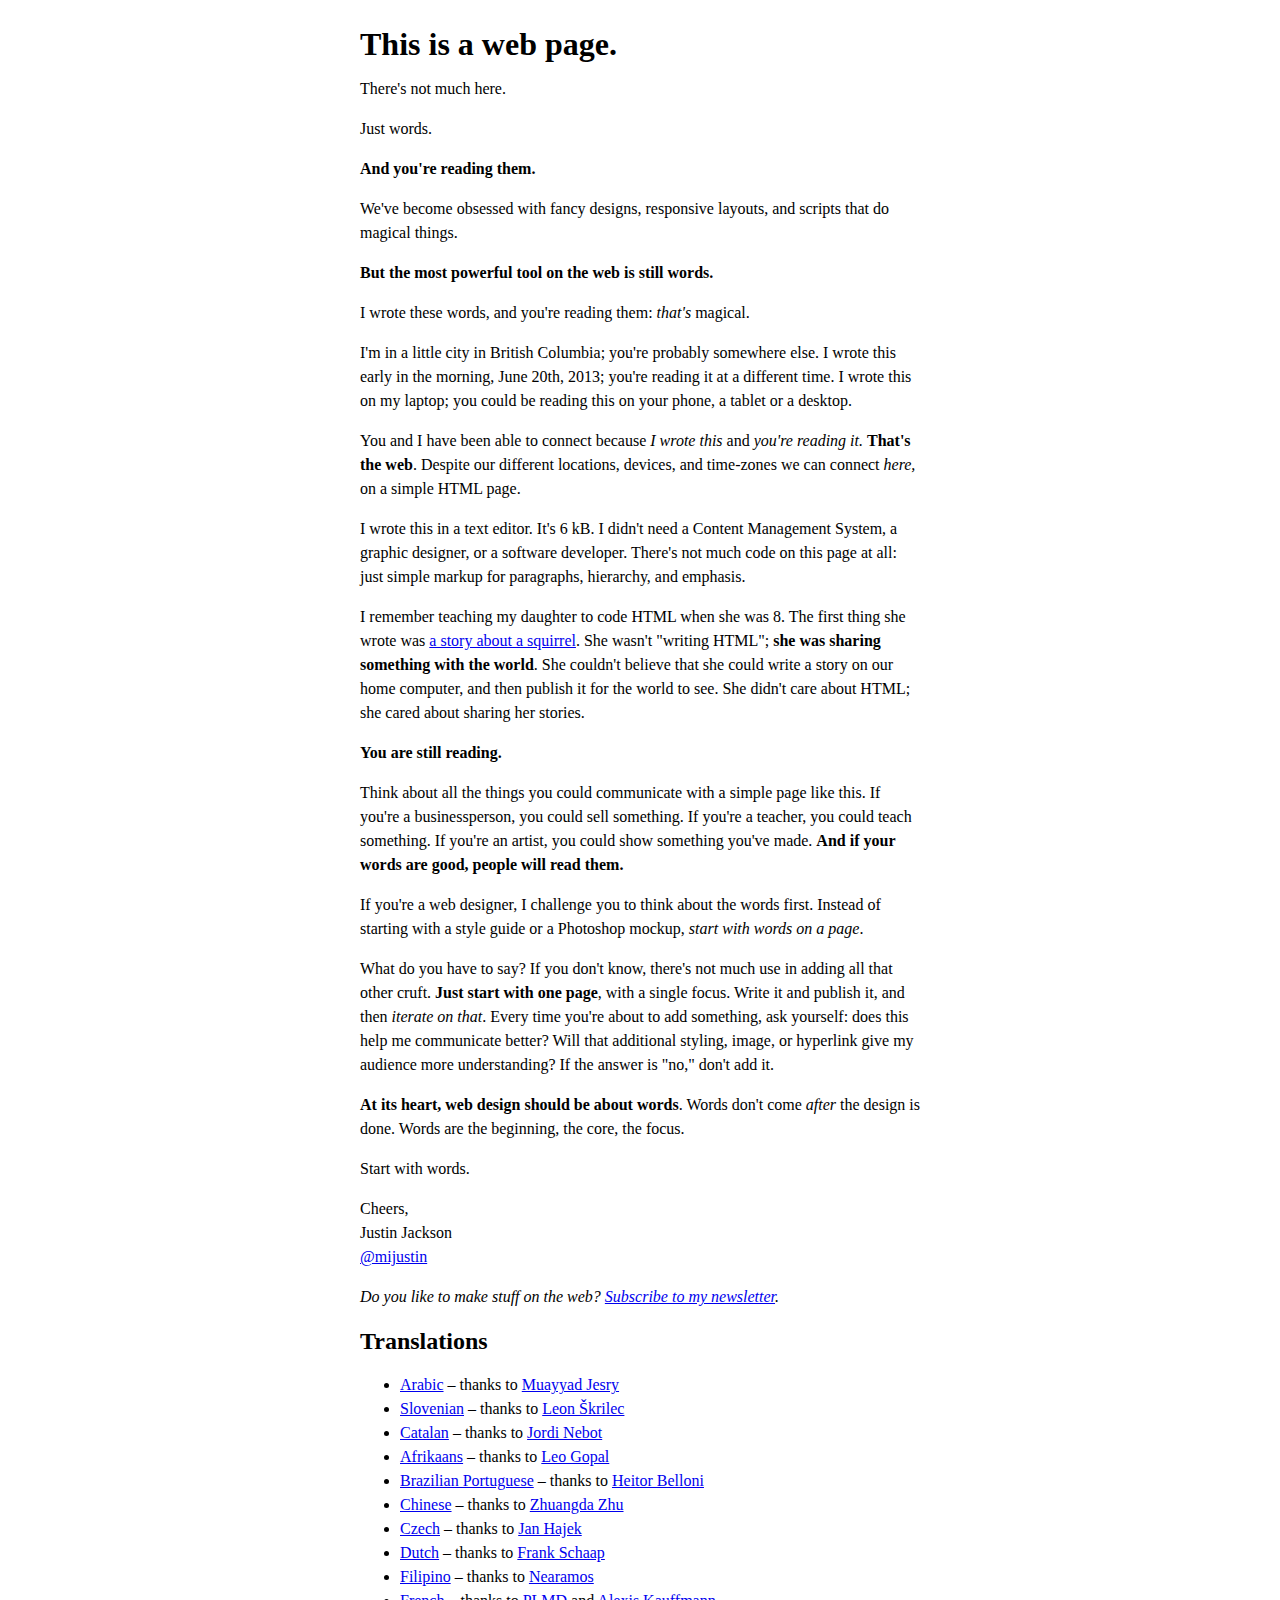
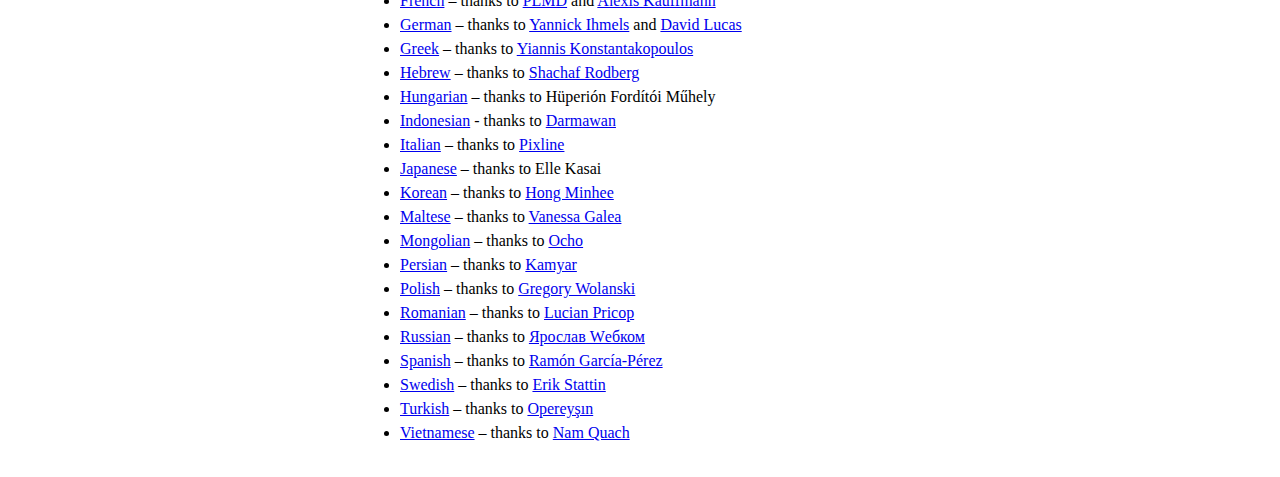
==== index.htm @ 48212bfe "Rename Words.htm to index.htm" ====
<!DOCTYPE html>
<html lang="en">
  <head>
    <meta charset="UTF-8" />
    <title>Words</title>
    <link href="words.css" rel="stylesheet" />
  </head>
  <body>
    <h1>This is a web page.</h1>
    <p>There's not much here.</p>
    <p>Just words.</p>
    <p><strong>And you're reading them.</strong></p>
    <p>
      We've become obsessed with fancy designs, responsive layouts, and scripts
      that do magical things.
    </p>
    <p>
      <strong>But the most powerful tool on the web is still words.</strong>
    </p>
    <p>
      I wrote these words, and you're reading them: <em>that's</em> magical.
    </p>
    <p>
      I'm in a little city in British Columbia; you're probably somewhere else.
      I wrote this early in the morning, June 20th, 2013; you're reading it at a
      different time. I wrote this on my laptop; you could be reading this on
      your phone, a tablet or a desktop.
    </p>
    <p>
      You and I have been able to connect because<em> I wrote this </em>and
      <em>you're reading it.</em> <strong>That's the web</strong>. Despite our
      different locations, devices, and time-zones we can connect
      <em>here, </em>on a simple HTML page.
    </p>
    <p>
      I wrote this in a text editor. It's 6&nbsp;kB. I didn't need a Content
      Management System, a graphic designer, or a software developer. There's
      not much code on this page at all: just simple markup for paragraphs,
      hierarchy, and emphasis.
    </p>
    <p>
      I remember teaching my daughter to code HTML when she was 8. The first
      thing she wrote was
      <a href="https://justinjackson.ca/squirrel">a story about a squirrel</a>. She
      wasn't &quot;writing HTML&quot;;
      <strong>she was sharing something with the world</strong>. She couldn't
      believe that she could write a story on our home computer, and then
      publish it for the world to see. She didn't care about HTML; she cared
      about sharing her stories.
    </p>
    <p><strong>You are still reading.</strong></p>
    <p>
      Think about all the things you could communicate with a simple page like
      this. If you're a businessperson, you could sell something. If you're a
      teacher, you could teach something. If you're an artist, you could show
      something you've made.
      <strong>And if your words are good, people will read them.</strong>
    </p>
    <p>
      If you're a web designer, I challenge you to think about the words first.
      Instead of starting with a style guide or a Photoshop mockup,
      <em>start with words on a page</em>.
    </p>
    <p>
      What do you have to say? If you don't know, there's not much use in adding
      all that other cruft. <strong>Just start with one page</strong>, with a
      single focus. Write it and publish it, and then <em>iterate on that</em>.
      Every time you're about to add something, ask yourself: does this help me
      communicate better? Will that additional styling, image, or hyperlink give
      my audience more understanding? If the answer is &quot;no,&quot; don't add
      it.
    </p>
    <p>
      <strong>At its heart, web design should be about words</strong>. Words
      don't come <em>after</em> the design is done. Words are the beginning, the
      core, the focus.
    </p>
    <p>Start with words.</p>
    <p>
      Cheers,<br />
      Justin Jackson<br />
      <a href="http://twitter.com/mijustin">@mijustin</a><br />
    </p>
    <p class="note">
      Do you like to make stuff on the web?
      <a href="https://justinjackson.ca/newsletter"
        >Subscribe to my newsletter</a
      >.
    </p>
    <h2>Translations</h2>
    <ul>
      <li>
        <a href="words_ar.html" hreflang="ar">Arabic</a> – thanks to
        <a href="https://ayoodeh.com/"
          >Muayyad Jesry</a
        >
      </li>
      <li>
        <a href="words_sl.html" hreflang="sl">Slovenian</a> – thanks to
        <a href="https://www.linkedin.com/in/leon-%C5%A1krilec-67317792/"
          >Leon Škrilec</a
        >
      </li>
      <li>
        <a href="words_ca.html" hreflang="ca">Catalan</a> – thanks to
        <a href="http://jordinebot.me/">Jordi Nebot</a>
      </li>
      <li>
        <a href="words_af.html" hreflang="af">Afrikaans</a> – thanks to
        <a href="https://twitter.com/LeoGopal">Leo Gopal</a>
      </li>
      <li>
        <a href="words_pt-BR.html" hreflang="pt-BR">Brazilian Portuguese</a> –
        thanks to <a href="https://twitter.com/heitorbelloni">Heitor Belloni</a>
      </li>
      <li>
        <a href="words_zh.html" hreflang="zh">Chinese</a> – thanks to
        <a href="https://twitter.com/ZhuangdaZhu">Zhuangda Zhu</a>
      </li>
      <li>
        <a href="words_cs.html" hreflang="cs">Czech</a> – thanks to
        <a href="https://twitter.com/jenahajek">Jan Hajek</a>
      </li>
      <li>
        <a href="words_nl.html" hreflang="nl">Dutch</a> – thanks to
        <a href="https://twitter.com/fschaap">Frank Schaap</a>
      </li>
      <li>
        <a href="words_fil.html" hreflang="fil">Filipino</a> – thanks to
        <a href="http://nearamos.tk/">Nearamos</a>
      </li>
      <li>
        <a href="words_fr.html" hreflang="fr">French</a> – thanks to
        <a href="https://twitter.com/plmd">PLMD</a> and
        <a href="https://twitter.com/framaka">Alexis Kauffmann</a>
      </li>
      <li>
        <a href="words_de.html" hreflang="de">German</a> – thanks to
        <a href="https://ihmels.com">Yannick Ihmels</a> and
        <a href="https://twitter.com/david_l991">David Lucas</a>
      </li>
      <li>
        <a href="words_el.html" hreflang="el">Greek</a> – thanks to
        <a href="https://twitter.com/yiannis_k">Yiannis Konstantakopoulos</a>
      </li>
      <li>
        <a href="words_hebrew.html">Hebrew</a> – thanks to
        <a href="https://twitter.com/cunningstudent">Shachaf Rodberg</a>
      </li>
      <li>
        <a href="words_hu.html" hreflang="hu">Hungarian</a> – thanks to Hüperión
        Fordítói Műhely
      </li>
      <li>
        <a href="words_ind.html" hreflang="id">Indonesian</a> - thanks to
        <a href="https://twitter.com/Panduan_IM">Darmawan</a>
      </li>
      <li>
        <a href="words_it.html" hreflang="it">Italian</a> – thanks to
        <a href="https://twitter.com/pixline">Pixline</a>
      </li>
      <li>
        <a href="words_ja.html" hreflang="ja">Japanese</a> – thanks to
        <span>Elle Kasai</span>
      </li>
      <li>
        <a href="words_ko.html" hreflang="ko">Korean</a> – thanks to
        <a href="https://twitter.com/hongminhee">Hong Minhee</a>
      </li>
      <li>
        <a href="words_mt.html" hreflang="mt">Maltese</a> – thanks to
        <a href="http://mangionlightfoot.com">Vanessa Galea</a>
      </li>
      <li>
        <a href="words_mn.html" hreflang="af">Mongolian</a> – thanks to
        <a href="https://plus.google.com/107991474876405169669/posts">Ocho</a>
      </li>
      <li>
        <a href="words_fa.html" hreflang="fa">Persian</a> – thanks to
        <a href="https://twitter.com/kamyarns">Kamyar</a>
      </li>
      <li>
        <a href="words_pl.html" hreflang="pl">Polish</a> – thanks to
        <a href="https://twitter.com/_wolanski">Gregory Wolanski</a>
      </li>
      <li>
        <a href="words_ro.html" hreflang="ro">Romanian</a> – thanks to
        <a href="http://fr.linkedin.com/in/lucianpricop">Lucian Pricop</a>
      </li>
      <li>
        <a href="words_ru.html" hreflang="ru">Russian</a> – thanks to
        <a href="https://twitter.com/artw_dev">Ярослав Wебком</a>
      </li>
      <li>
        <a href="words_es.html" hreflang="es">Spanish</a> – thanks to
        <a href="https://twitter.com/_ramgp">Ramón García-Pérez</a>
      </li>
      <li>
        <a href="words_sv.html" hreflang="sv">Swedish</a> – thanks to
        <a href="https://twitter.com/mymarkup">Erik Stattin</a>
      </li>
      <li>
        <a href="words_tr.html" hreflang="tr">Turkish</a> – thanks to
        <a href="https://twitter.com/opereysin">Opereyşın</a>
      </li>
      <li>
        <a href="words_vietnam.html">Vietnamese</a> – thanks to
        <a href="https://twitter.com/littl3monk">Nam Quach</a>
      </li>
    </ul>
    <script src="words.js"></script>
  </body>
</html>
---- words.css ----
body {
	font-size: 1em;
	line-height: 1.5em;
	margin: 2em auto;
	max-width: 35em;
}

.note {
	font-style: italic;
}
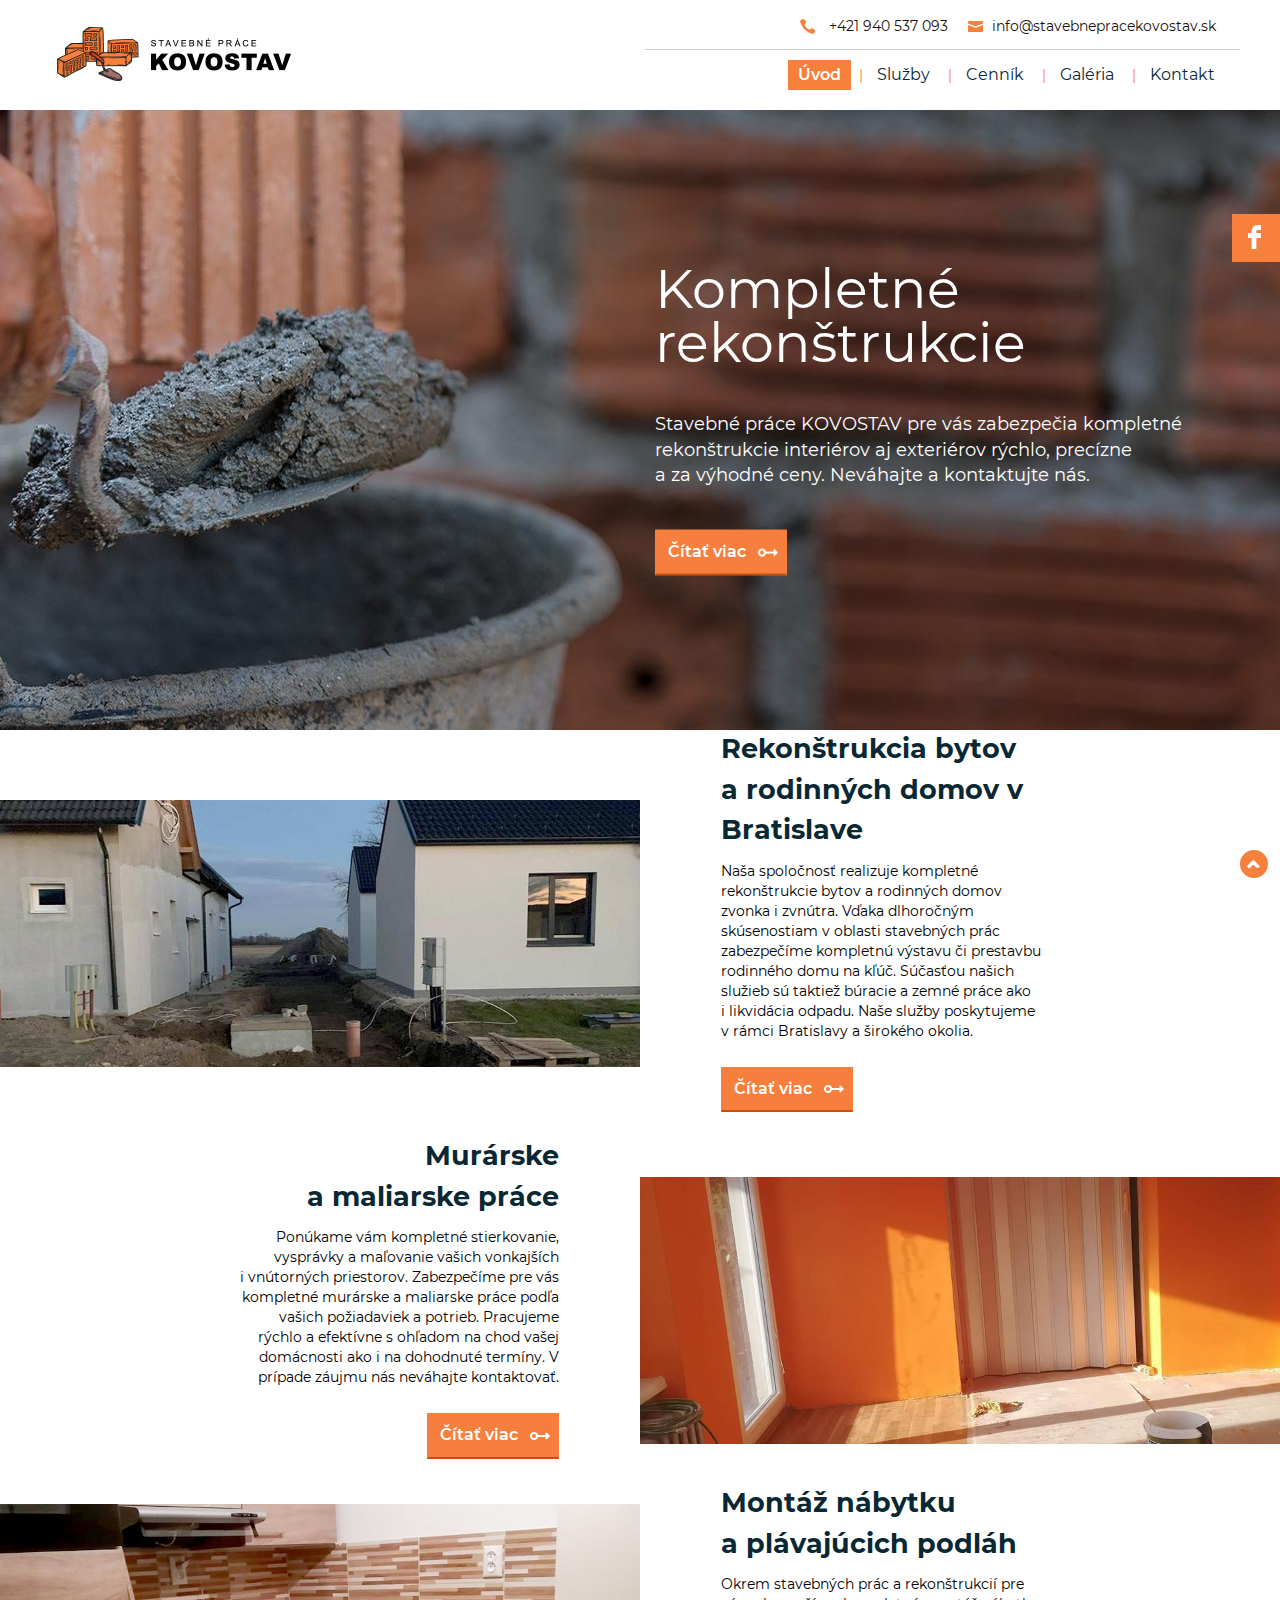
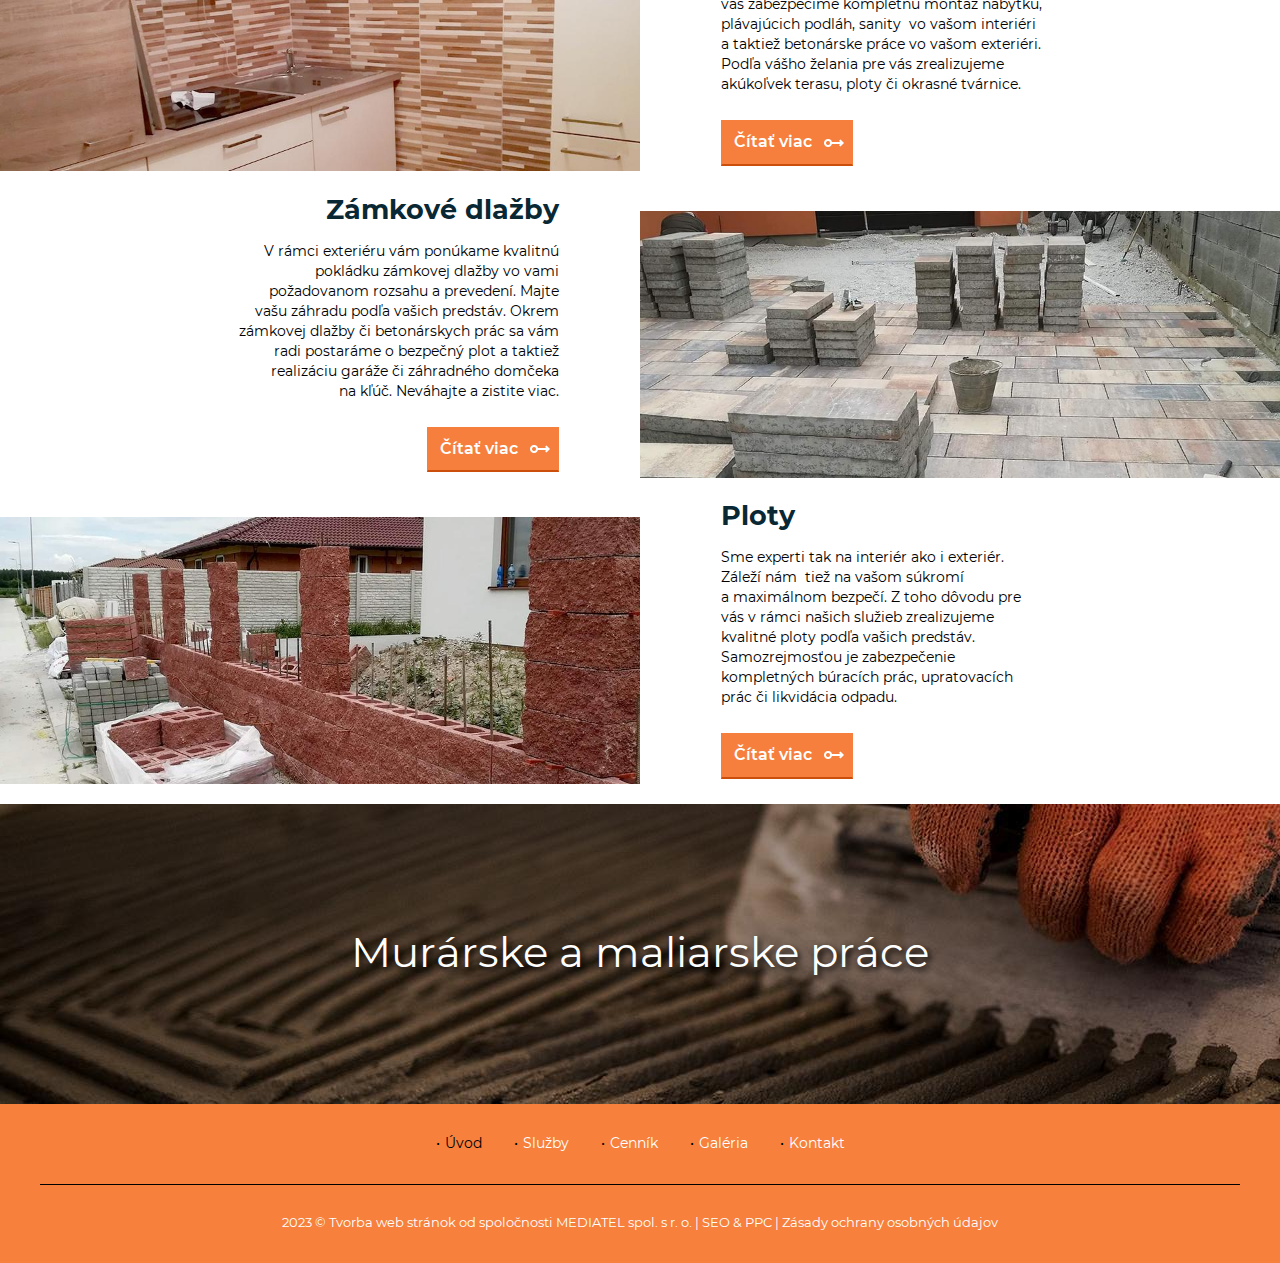
==== commit d8d8e662: "new web" ====
--- a/index.htm
+++ b/index.htm
@@ -1,213 +1,252 @@
-<!DOCTYPE html>
-<html lang="en">
-  <head>
-    <meta charset="UTF-8" />
-    <title>Words</title>
-    <link href="words.css" rel="stylesheet" />
-  </head>
-  <body>
-    <h1>This is a web page.</h1>
-    <p>There's not much here.</p>
-    <p>Just words.</p>
-    <p><strong>And you're reading them.</strong></p>
-    <p>
-      We've become obsessed with fancy designs, responsive layouts, and scripts
-      that do magical things.
-    </p>
-    <p>
-      <strong>But the most powerful tool on the web is still words.</strong>
-    </p>
-    <p>
-      I wrote these words, and you're reading them: <em>that's</em> magical.
-    </p>
-    <p>
-      I'm in a little city in British Columbia; you're probably somewhere else.
-      I wrote this early in the morning, June 20th, 2013; you're reading it at a
-      different time. I wrote this on my laptop; you could be reading this on
-      your phone, a tablet or a desktop.
-    </p>
-    <p>
-      You and I have been able to connect because<em> I wrote this </em>and
-      <em>you're reading it.</em> <strong>That's the web</strong>. Despite our
-      different locations, devices, and time-zones we can connect
-      <em>here, </em>on a simple HTML page.
-    </p>
-    <p>
-      I wrote this in a text editor. It's 6&nbsp;kB. I didn't need a Content
-      Management System, a graphic designer, or a software developer. There's
-      not much code on this page at all: just simple markup for paragraphs,
-      hierarchy, and emphasis.
-    </p>
-    <p>
-      I remember teaching my daughter to code HTML when she was 8. The first
-      thing she wrote was
-      <a href="https://justinjackson.ca/squirrel">a story about a squirrel</a>. She
-      wasn't &quot;writing HTML&quot;;
-      <strong>she was sharing something with the world</strong>. She couldn't
-      believe that she could write a story on our home computer, and then
-      publish it for the world to see. She didn't care about HTML; she cared
-      about sharing her stories.
-    </p>
-    <p><strong>You are still reading.</strong></p>
-    <p>
-      Think about all the things you could communicate with a simple page like
-      this. If you're a businessperson, you could sell something. If you're a
-      teacher, you could teach something. If you're an artist, you could show
-      something you've made.
-      <strong>And if your words are good, people will read them.</strong>
-    </p>
-    <p>
-      If you're a web designer, I challenge you to think about the words first.
-      Instead of starting with a style guide or a Photoshop mockup,
-      <em>start with words on a page</em>.
-    </p>
-    <p>
-      What do you have to say? If you don't know, there's not much use in adding
-      all that other cruft. <strong>Just start with one page</strong>, with a
-      single focus. Write it and publish it, and then <em>iterate on that</em>.
-      Every time you're about to add something, ask yourself: does this help me
-      communicate better? Will that additional styling, image, or hyperlink give
-      my audience more understanding? If the answer is &quot;no,&quot; don't add
-      it.
-    </p>
-    <p>
-      <strong>At its heart, web design should be about words</strong>. Words
-      don't come <em>after</em> the design is done. Words are the beginning, the
-      core, the focus.
-    </p>
-    <p>Start with words.</p>
-    <p>
-      Cheers,<br />
-      Justin Jackson<br />
-      <a href="http://twitter.com/mijustin">@mijustin</a><br />
-    </p>
-    <p class="note">
-      Do you like to make stuff on the web?
-      <a href="https://justinjackson.ca/newsletter"
-        >Subscribe to my newsletter</a
-      >.
-    </p>
-    <h2>Translations</h2>
-    <ul>
-      <li>
-        <a href="words_ar.html" hreflang="ar">Arabic</a> – thanks to
-        <a href="https://ayoodeh.com/"
-          >Muayyad Jesry</a
-        >
-      </li>
-      <li>
-        <a href="words_sl.html" hreflang="sl">Slovenian</a> – thanks to
-        <a href="https://www.linkedin.com/in/leon-%C5%A1krilec-67317792/"
-          >Leon Škrilec</a
-        >
-      </li>
-      <li>
-        <a href="words_ca.html" hreflang="ca">Catalan</a> – thanks to
-        <a href="http://jordinebot.me/">Jordi Nebot</a>
-      </li>
-      <li>
-        <a href="words_af.html" hreflang="af">Afrikaans</a> – thanks to
-        <a href="https://twitter.com/LeoGopal">Leo Gopal</a>
-      </li>
-      <li>
-        <a href="words_pt-BR.html" hreflang="pt-BR">Brazilian Portuguese</a> –
-        thanks to <a href="https://twitter.com/heitorbelloni">Heitor Belloni</a>
-      </li>
-      <li>
-        <a href="words_zh.html" hreflang="zh">Chinese</a> – thanks to
-        <a href="https://twitter.com/ZhuangdaZhu">Zhuangda Zhu</a>
-      </li>
-      <li>
-        <a href="words_cs.html" hreflang="cs">Czech</a> – thanks to
-        <a href="https://twitter.com/jenahajek">Jan Hajek</a>
-      </li>
-      <li>
-        <a href="words_nl.html" hreflang="nl">Dutch</a> – thanks to
-        <a href="https://twitter.com/fschaap">Frank Schaap</a>
-      </li>
-      <li>
-        <a href="words_fil.html" hreflang="fil">Filipino</a> – thanks to
-        <a href="http://nearamos.tk/">Nearamos</a>
-      </li>
-      <li>
-        <a href="words_fr.html" hreflang="fr">French</a> – thanks to
-        <a href="https://twitter.com/plmd">PLMD</a> and
-        <a href="https://twitter.com/framaka">Alexis Kauffmann</a>
-      </li>
-      <li>
-        <a href="words_de.html" hreflang="de">German</a> – thanks to
-        <a href="https://ihmels.com">Yannick Ihmels</a> and
-        <a href="https://twitter.com/david_l991">David Lucas</a>
-      </li>
-      <li>
-        <a href="words_el.html" hreflang="el">Greek</a> – thanks to
-        <a href="https://twitter.com/yiannis_k">Yiannis Konstantakopoulos</a>
-      </li>
-      <li>
-        <a href="words_hebrew.html">Hebrew</a> – thanks to
-        <a href="https://twitter.com/cunningstudent">Shachaf Rodberg</a>
-      </li>
-      <li>
-        <a href="words_hu.html" hreflang="hu">Hungarian</a> – thanks to Hüperión
-        Fordítói Műhely
-      </li>
-      <li>
-        <a href="words_ind.html" hreflang="id">Indonesian</a> - thanks to
-        <a href="https://twitter.com/Panduan_IM">Darmawan</a>
-      </li>
-      <li>
-        <a href="words_it.html" hreflang="it">Italian</a> – thanks to
-        <a href="https://twitter.com/pixline">Pixline</a>
-      </li>
-      <li>
-        <a href="words_ja.html" hreflang="ja">Japanese</a> – thanks to
-        <span>Elle Kasai</span>
-      </li>
-      <li>
-        <a href="words_ko.html" hreflang="ko">Korean</a> – thanks to
-        <a href="https://twitter.com/hongminhee">Hong Minhee</a>
-      </li>
-      <li>
-        <a href="words_mt.html" hreflang="mt">Maltese</a> – thanks to
-        <a href="http://mangionlightfoot.com">Vanessa Galea</a>
-      </li>
-      <li>
-        <a href="words_mn.html" hreflang="af">Mongolian</a> – thanks to
-        <a href="https://plus.google.com/107991474876405169669/posts">Ocho</a>
-      </li>
-      <li>
-        <a href="words_fa.html" hreflang="fa">Persian</a> – thanks to
-        <a href="https://twitter.com/kamyarns">Kamyar</a>
-      </li>
-      <li>
-        <a href="words_pl.html" hreflang="pl">Polish</a> – thanks to
-        <a href="https://twitter.com/_wolanski">Gregory Wolanski</a>
-      </li>
-      <li>
-        <a href="words_ro.html" hreflang="ro">Romanian</a> – thanks to
-        <a href="http://fr.linkedin.com/in/lucianpricop">Lucian Pricop</a>
-      </li>
-      <li>
-        <a href="words_ru.html" hreflang="ru">Russian</a> – thanks to
-        <a href="https://twitter.com/artw_dev">Ярослав Wебком</a>
-      </li>
-      <li>
-        <a href="words_es.html" hreflang="es">Spanish</a> – thanks to
-        <a href="https://twitter.com/_ramgp">Ramón García-Pérez</a>
-      </li>
-      <li>
-        <a href="words_sv.html" hreflang="sv">Swedish</a> – thanks to
-        <a href="https://twitter.com/mymarkup">Erik Stattin</a>
-      </li>
-      <li>
-        <a href="words_tr.html" hreflang="tr">Turkish</a> – thanks to
-        <a href="https://twitter.com/opereysin">Opereyşın</a>
-      </li>
-      <li>
-        <a href="words_vietnam.html">Vietnamese</a> – thanks to
-        <a href="https://twitter.com/littl3monk">Nam Quach</a>
-      </li>
-    </ul>
-    <script src="words.js"></script>
-  </body>
-</html>
+﻿<!DOCTYPE html>
+<html lang="sk-SK">
+<head>
+<meta http-equiv="X-UA-Compatible" content="IE=edge">
+<meta name="viewport" content="width=device-width, initial-scale=1">
+<meta name="SKYPE_TOOLBAR" content="SKYPE_TOOLBAR_PARSER_COMPATIBLE">
+<!-- Removed by WebCopy --><!--<base href="https://stavebnepracekovostav.sk/">--><!-- Removed by WebCopy -->
+<meta http-equiv="content-type" content="text/html; charset=utf-8">
+<meta name="description" content="Naša spoločnosť realizuje kompletné rekonštrukcie bytov a rodinných domov zvonka i zvnútra. Vďaka dlhoročným skúsenostiam v oblasti stavebných prác zabezpečíme kompletnú výstavu či prestavbu rodinného domu na kľúč. Súčasťou našich služieb sú taktiež búracie a zemné práce ako i likvidácia odpadu. Na">
+<title>Kompletné rekonštrukcie Bratislava | Stavebne Prace Kovostav</title>
+<link href="images/design/favicon.ico" rel="shortcut icon" type="image/vnd.microsoft.icon">
+<link rel="stylesheet" type="text/css" href="media/plg_jchoptimize/assets/gz/0c119c49d84886c69d31b2d47c1b2325.css">
+<script type="application/json" class="joomla-script-options new">{"csrf.token":"604e18e3aeb97abe9191149b114afea2","system.paths":{"root":"","base":""}}</script>
+<script type="application/javascript" src="media/plg_jchoptimize/assets/gz/94a6cadd16dccf54eb99b18f592af796.js"></script>
+<script src="media/djextensions/jquery-easing/jquery.easing.min.js" type="text/javascript" defer="defer"></script>
+<script src="modules/mod_djimageslider/assets/js/slider.js?v=3.2.1" type="text/javascript" defer="defer"></script>
+</head>
+<body class="home  lang-sk">
+<div id="wrapper">
+<div id="container">
+<header>
+<div class="center">
+</div><div class="block170 ">
+<div class="col-xs-12">
+<div class="inner row">
+<div class="center"><div class="section170"><div class="clearfix"></div><div class="block171 ">
+<div class="col-xs-12 col-md-3 hidden-xs">
+<div class="inner text-left-xl text-left-lg text-left-md text-center-sm text-center-xs">
+<a href="index.htm" class="logo">
+<img src="images/design/logo.png" alt="Stavebne Prace Kovostav" width="238" height="58">
+</a></div>
+<div class="clearfix"></div>
+</div>
+</div>
+<div class="block172 ">
+<div class="col-xs-12 col-md-9">
+<div class="inner text-left">
+<div class="section172"><div class="clearfix"></div><div class="block173  align-right">
+<div class="col-xs-12 col-md-8 col-md-offset-4">
+<div class="inner row text-right text-right-xl text-right-lg text-right-md text-center-sm text-center-xs">
+<div class="row"><div class="col-md-12"><p><img src="images/design/icon-phone-kontakt.png" alt="Telefon" width="26" height="24">&nbsp;&nbsp;<a href="tel:+421940537093">+421 940 537 093</a></p>
+<p><img src="images/design/icon-mail-kontakt.png" alt="Mail" width="26" height="24">&nbsp;<span id="cloak65d7f0d2c45ff2a6643f372eb31b6358">Táto e-mailová adresa je chránená pred spamovacími robotmi. Na jej zobrazenie potrebujete mať nainštalovaný JavaScript.</span><script type='text/javascript'>document.getElementById('cloak65d7f0d2c45ff2a6643f372eb31b6358').innerHTML='';var prefix='&#109;a'+'i&#108;'+'&#116;o';var path='hr'+'ef'+'=';var addy65d7f0d2c45ff2a6643f372eb31b6358='&#105;nf&#111;'+'&#64;';addy65d7f0d2c45ff2a6643f372eb31b6358=addy65d7f0d2c45ff2a6643f372eb31b6358+'st&#97;v&#101;bn&#101;pr&#97;c&#101;k&#111;v&#111;st&#97;v'+'&#46;'+'sk';var addy_text65d7f0d2c45ff2a6643f372eb31b6358='&#105;nf&#111;'+'&#64;'+'st&#97;v&#101;bn&#101;pr&#97;c&#101;k&#111;v&#111;st&#97;v'+'&#46;'+'sk';document.getElementById('cloak65d7f0d2c45ff2a6643f372eb31b6358').innerHTML+='<a '+path+'\''+prefix+':'+addy65d7f0d2c45ff2a6643f372eb31b6358+'\'>'+addy_text65d7f0d2c45ff2a6643f372eb31b6358+'<\/a>';</script></p>
+<p></p></div></div>
+</div>
+<div class="clearfix"></div>
+</div>
+</div>
+<div class="block175  align-right align-center-sm">
+<div class="col-xs-12">
+<div class="inner row text-left">
+<nav class="navbar navbar-default navbar-custom">
+<div class="center"> <div class="navbar-header">
+<div class="visible-xs text-center">
+<a href="index.htm" class="logo">
+<img src="images/design/logo.png" alt="Stavebne Prace Kovostav" width="238" height="58">
+</a></div> <button type="button" class="navbar-toggle collapsed" data-toggle="collapse" data-target="#navbar-collapse-175" aria-expanded="false"><span class="sr-only">Toggle navigation</span> <span class="icon-bar"></span> <span class="icon-bar"></span> <span class="icon-bar"></span></button>
+</div>
+<div class="collapse navbar-collapse" id="navbar-collapse-175">
+<ul class="nav navbar-nav menu">
+<li class="item-101 current active"><a href="index.htm">Úvod</a>
+</li><li class="item-557"><a href="sluzby.html">Služby</a>
+</li><li class="item-743"><a href="cennik.html">Cenník</a>
+</li><li class="item-744"><a href="galeria.html">Galéria</a>
+</li><li class="item-358 dropdown parent"><a href="kontakt.html">Kontakt</a><a class=" dropdown-toggle" href="#" rel="nofollow" data-toggle="dropdown" role="button" aria-haspopup="true" aria-expanded="false"> <span class="caret"></span></a><ul class="dropdown-menu"><li class="item-745"><a href="kontakt/zasady-pouzivania-suborov-cookie.html">Zásady používania súborov cookie</a>
+</li><li class="item-746"><a href="kontakt/ochrana-sukromia.html">Ochrana súkromia</a>
+</li></ul></li></ul>
+</div>
+</div></nav>
+</div>
+<div class="clearfix"></div>
+</div>
+</div>
+<div class="clearfix"></div></div></div>
+<div class="clearfix"></div>
+</div>
+</div>
+<div class="clearfix"></div></div></div></div>
+<div class="clearfix"></div>
+</div>
+</div>
+<div class="clearfix"></div><div class="center"></div><div class="block176 ">
+<div class="hidden-xs">
+<div class="inner">
+<div class="slider slide-fade ">
+<ul class="bxslider">
+<li class="slide1" data-type="image" data-delay="0">
+<a href="sluzby.html" target="_self">
+<div class="description">
+<div class="center"><div class="text col-sm-6 col-md-6 col-lg-6 col-sm-offset-6 col-md-offset-6 col-lg-offset-6"> <div class="row"><div class="col-md-12"><p class="heading3">Kompletné rekonštrukcie</p>
+<p>Stavebné práce KOVOSTAV pre vás zabezpečia kompletné rekonštrukcie interiérov aj exteriérov rýchlo, precízne a&nbsp;za&nbsp;výhodné ceny. Neváhajte a&nbsp;kontaktujte nás.</p></div></div><div class=""><span class="btn">Čítať viac</span></div> <div class="clearfix"></div></div><div class="clearfix"></div></div> </div>
+<img src="images/design/slide-1.jpg" alt="Zmiešaný betón na tmele Slajd 1" class="slideimage " width="1920" height="620"> </a>
+</li>
+</ul>
+</div>
+</div>
+<div class="clearfix"></div>
+</div>
+</div>
+<div class="clearfix"></div><div class="center">
+<div class="clearfix"></div>
+</div>
+</header>
+<div id="main">
+<div class="center">
+<div id="system-message-container">
+</div>
+</div><div class="block177 ">
+<div class="col-xs-12">
+<div class="inner row">
+<div class="section177"><div class="clearfix"></div></div><div class="block178 ">
+<div class="col-xs-12">
+<div class="inner row">
+<div class="box178">
+<div class="image col-md-6"><div class="inner row"><a href="sluzby.html"><img src="images/design/box-1.jpg" class="" alt="Rekonštrukcia bytov" width="960" height="400"></a></div></div><div class="text col-md-6"><div class="wrapper col-lg-7 col-lg-offset-1"><div class="row"><div class="col-md-12"><h1>Rekonštrukcia bytov <br>a rodinných domov v Bratislave</h1>
+<p>Naša spoločnosť realizuje kompletné rekonštrukcie bytov a&nbsp;rodinných domov zvonka i&nbsp;zvnútra. Vďaka dlhoročným skúsenostiam v oblasti stavebných prác zabezpečíme kompletnú výstavu či prestavbu rodinného domu na&nbsp;kľúč. Súčasťou našich služieb sú taktiež búracie a&nbsp;zemné práce ako i&nbsp;likvidácia odpadu. Naše služby poskytujeme v rámci Bratislavy a&nbsp;širokého okolia.</p></div></div><div class="button"><a href="sluzby.html" class="btn">Čítať viac</a></div></div></div></div>
+</div>
+<div class="clearfix"></div>
+</div>
+</div>
+<div class="clearfix"></div><div class="center"></div><div class="block179 ">
+<div class="col-xs-12">
+<div class="inner row text-right text-center-sm text-center-xs">
+<div class="box179">
+<div class="text col-md-6"><div class="wrapper col-lg-7 col-lg-offset-4"><div class="row"><div class="col-md-12"><h2>Murárske <br>a maliarske práce</h2>
+<p>Ponúkame vám kompletné stierkovanie, vysprávky a&nbsp;maľovanie vašich vonkajších i&nbsp;vnútorných priestorov. Zabezpečíme pre vás kompletné murárske a&nbsp;maliarske práce podľa vašich požiadaviek a&nbsp;potrieb. Pracujeme rýchlo a&nbsp;efektívne s ohľadom na&nbsp;chod vašej domácnosti ako i&nbsp;na&nbsp;dohodnuté termíny. V prípade záujmu nás neváhajte kontaktovať.</p></div></div><div class="button text-right"><a href="sluzby.html" class="btn">Čítať viac</a></div></div></div><div class="image col-md-6"><div class="inner row"><a href="sluzby.html"><img src="images/design/box-2.jpg" class="" alt="Murárske a&nbsp;maliarske práce" width="960" height="400"></a></div></div></div>
+</div>
+<div class="clearfix"></div>
+</div>
+</div>
+<div class="clearfix"></div><div class="center"></div><div class="block180 ">
+<div class="col-xs-12">
+<div class="inner row text-left text-center-sm text-center-xs">
+<div class="box180">
+<div class="image col-md-6"><div class="inner row"><a href="sluzby.html"><img src="images/design/box-3.jpg" class="" alt="Montáž nábytku  a&nbsp;plávajúcich podláh" width="960" height="400"></a></div></div><div class="text col-md-6"><div class="wrapper col-lg-7 col-lg-offset-1"><div class="row"><div class="col-md-12"><h2>Montáž nábytku <br>a plávajúcich podláh</h2>
+<p>Okrem stavebných prác a&nbsp;rekonštrukcií pre vás zabezpečíme kompletnú montáž nábytku, plávajúcich podláh, sanity&nbsp; vo vašom interiéri a&nbsp;taktiež betonárske práce vo vašom exteriéri. Podľa vášho želania pre vás zrealizujeme akúkoľvek terasu, ploty či okrasné tvárnice.</p></div></div><div class="button"><a href="sluzby.html" class="btn">Čítať viac</a></div></div></div></div>
+</div>
+<div class="clearfix"></div>
+</div>
+</div>
+<div class="clearfix"></div><div class="center"></div><div class="block181 ">
+<div class="col-xs-12">
+<div class="inner row text-right text-center-sm text-center-xs">
+<div class="box181">
+<div class="text col-md-6"><div class="wrapper col-lg-7 col-lg-offset-4"><div class="row"><div class="col-md-12"><h2>Zámkové dlažby</h2>
+<p>V rámci exteriéru vám ponúkame kvalitnú pokládku zámkovej dlažby vo vami požadovanom rozsahu a&nbsp;prevedení. Majte vašu záhradu podľa vašich predstáv. Okrem zámkovej dlažby či betonárskych prác sa vám radi postaráme o&nbsp;bezpečný plot a&nbsp;taktiež realizáciu garáže či záhradného domčeka na&nbsp;kľúč. Neváhajte a&nbsp;zistite viac.</p></div></div><div class="button text-right"><a href="sluzby.html" class="btn">Čítať viac</a></div></div></div><div class="image col-md-6"><div class="inner row"><a href="sluzby.html"><img src="images/design/box-4.jpg" class="" alt="Zámkové dlažby" width="960" height="400"></a></div></div></div>
+</div>
+<div class="clearfix"></div>
+</div>
+</div>
+<div class="clearfix"></div><div class="center"></div><div class="block203 ">
+<div class="col-xs-12">
+<div class="inner row text-left text-center-sm text-center-xs">
+<div class="box203">
+<div class="image col-md-6"><div class="inner row"><a href="sluzby.html"><img src="images/design/box-5.jpg" class="" alt="Stavba plotu" width="960" height="400"></a></div></div><div class="text col-md-6"><div class="wrapper col-lg-7 col-lg-offset-1"><div class="row"><div class="col-md-12"><h2>Ploty</h2>
+<p>Sme experti tak&nbsp;na&nbsp;interiér ako i&nbsp;exteriér. Záleží nám&nbsp; tiež na&nbsp;vašom súkromí a&nbsp;maximálnom bezpečí. Z&nbsp;toho dôvodu pre vás v rámci našich služieb zrealizujeme kvalitné ploty podľa vašich predstáv. Samozrejmosťou je zabezpečenie kompletných búracích prác, upratovacích prác či likvidácia odpadu.</p></div></div><div class="button"><a href="sluzby.html" class="btn">Čítať viac</a></div></div></div></div>
+</div>
+<div class="clearfix"></div>
+</div>
+</div>
+<div class="clearfix"></div><div class="center"><div class="clearfix"></div></div></div>
+<div class="clearfix"></div>
+</div>
+</div>
+<div class="clearfix"></div><div class="center">
+<div id="content" class="col-xs-12">
+<div class="clearfix"></div>
+</div>
+</div><div class="block184 ">
+<div class="col-xs-12">
+<div class="inner text-center">
+<div class="center">
+<div class="row"><div class="col-md-12"><p>Murárske a maliarske práce</p></div></div>
+</div></div>
+<div class="clearfix"></div>
+</div>
+</div>
+<div class="clearfix"></div><div class="center">
+</div>
+</div>
+<footer>
+<div class="center">
+</div><div class="block169 ">
+<div class="col-xs-12">
+<div class="inner row">
+<div class="center"><div class="section169"><div class="clearfix"></div><div class="block188  align-center">
+<div class="col-xs-12">
+<div class="inner row">
+<div class="navbar-custom">
+<ul class="nav nav-pills menu">
+<li class="item-101 current"><a href="index.htm">Úvod</a>
+</li><li class="item-557"><a href="sluzby.html">Služby</a>
+</li><li class="item-743"><a href="cennik.html">Cenník</a>
+</li><li class="item-744"><a href="galeria.html">Galéria</a>
+</li><li class="item-358 parent"><a href="kontakt.html">Kontakt</a>
+</li></ul>
+</div>
+</div>
+<div class="clearfix"></div>
+</div>
+</div>
+</div><div class="block189 ">
+<div class="wrapper">
+<div class="inner text-center text-left-sm text-left-xs">
+<div class="center">
+<div class="row"><div class="col-md-12"><p style="text-align: center;">2023 © <a href="https://www.mediatel.sk/sluzby/weby/" target="_blank" rel="noopener noreferrer">Tvorba web stránok</a> od&nbsp;spoločnosti MEDIATEL spol. s r. o. | <a href="https://www.mediatel.sk/sluzby/seo/" target="_blank" rel="noopener noreferrer">SEO</a> &amp; <a href="https://www.mediatel.sk/sluzby/ppc/" target="_blank" rel="noopener noreferrer">PPC</a> | <a href="/ochrana-sukromia/" rel="nofollow">Zásady ochrany osobných údajov</a></p></div></div>
+</div></div>
+<div class="clearfix"></div>
+</div>
+</div>
+<div class="clearfix"></div><div class="center"><div class="clearfix"></div></div></div></div>
+<div class="clearfix"></div>
+</div>
+</div>
+<div class="clearfix"></div><div class="center"></div><div class="block199 ">
+<div class="wrapper">
+<div class="inner text-left text-left-sm text-left-xs">
+<div id="rssocial-199" class="rssocial-container rssocial-icons rssocial-floating-right rssocial-fixed rssocial-icons-bottom-spacing ">
+<ul id="rssocial-ul-199" class="rssocial-icons rssocial-icons-right rssocial-icons-bg always-visible">
+<li>
+<a class="rssocial-facebook-icon rssocial-link csocial-link push" target="_blank" href="https://www.facebook.com/Stavebn%C3%A9-pr%C3%A1ce-Kovostav-386025085168471/">
+<span class="rssocial-icon rssocial-icon-facebook"></span>
+</a>
+</li>
+</ul>
+<ul class="rssocial-slide-button rssocial-icons rssocial-icons-bg rssocial-icons-bg hidden">
+<li>
+<a role="button" class="rssocial-link" href="javascript:void(0);"><span class="rssocial-icon rssocial-icon-more"><i class="fa fa-share-alt" aria-hidden="true"></i></span></a>
+</li>
+</ul>
+</div>
+<div class="rssocial-clear"></div>
+</div>
+<div class="clearfix"></div>
+</div>
+</div>
+<div class="clearfix"></div><div class="center"></div><div class="block198  align-center fixed">
+<div class="col-md-1 col-lg-1">
+<div class="inner text-center">
+<div class="row"><div class="col-md-12 glyphicon glyphicon-chevron-up fixed-up"></div></div>
+</div>
+<div class="clearfix"></div>
+</div>
+</div>
+<div class="clearfix"></div><div class="center">
+<div class="clearfix"></div>
+</div>
+</footer>
+</div>
+</div>
+<!-- Start cookieyes banner --> <script id="cookieyes" type="text/javascript" src="client_data/abc8a9d1346f5d188b24d9c0/script.js"></script> <!-- End cookieyes banner -->
+</body>
+</html>--- a/media/plg_jchoptimize/assets/gz/0c119c49d84886c69d31b2d47c1b2325.css
+++ b/media/plg_jchoptimize/assets/gz/0c119c49d84886c69d31b2d47c1b2325.css
@@ -0,0 +1,16 @@
+﻿@charset "utf-8";#system-message{margin-bottom:10px;padding:0}#system-message>dt{font-weight:bold;display:none}#system-message>dd{margin:0;font-weight:bold;text-indent:30px}#system-message>dd>ul{color:#05B;background-position:4px top;background-repeat:no-repeat;margin-bottom:10px;list-style:none;padding:10px;border-top:3px solid #84A7DB;border-bottom:3px solid #84A7DB}#system-message>dd>ul>li{line-height:1.5em}#system-message>.message>ul{background-color:#C3D2E5;background-image:url(../../../system/images/notice-info.png)}#system-message>.error>ul,#system-message>.warning>ul,#system-message>.notice>ul{color:#c00}#system-message>.error>ul{background-color:#E6C0C0;background-image:url(../../../system/images/notice-alert.png);border-color:#DE7A7B}#system-message>.warning>ul{background-color:#E6C8A6;background-image:url(../../../system/images/notice-note.png);border-color:#FB0}#system-message>.notice>ul{background-color:#EFE7B8;background-image:url(../../../system/images/notice-note.png);border-color:#F0DC7E}
+ .system-unpublished,tr.system-unpublished{background:#e8edf1;border-top:4px solid #c4d3df;border-bottom:4px solid #c4d3df}span.highlight{background-color:#FFC;font-weight:bold;padding:1px 0}.img-fulltext-float-right{float:right;margin-left:10px;margin-bottom:10px}.img-fulltext-float-left{float:left;margin-right:10px;margin-bottom:10px}.img-fulltext-float-none{}.img-intro-float-right{float:right;margin-left:5px;margin-bottom:5px}.img-intro-float-left{float:left;margin-right:5px;margin-bottom:5px}.img-intro-float-none{}
+html{font-family:sans-serif;-webkit-text-size-adjust:100%;-ms-text-size-adjust:100%}body{margin:0}article,aside,details,figcaption,figure,footer,header,hgroup,main,menu,nav,section,summary{display:block}audio,canvas,progress,video{display:inline-block;vertical-align:baseline}audio:not([controls]){display:none;height:0}[hidden],template{display:none}a{background-color:transparent}a:active,a:hover{outline:0}abbr[title]{border-bottom:1px dotted}b,strong{font-weight:700}dfn{font-style:italic}h1{margin:.67em 0;font-size:2em}mark{color:#000;background:#ff0}small{font-size:80%}sub,sup{position:relative;font-size:75%;line-height:0;vertical-align:baseline}sup{top:-.5em}sub{bottom:-.25em}img{border:0}svg:not(:root){overflow:hidden}figure{margin:1em 40px}hr{height:0;-webkit-box-sizing:content-box;-moz-box-sizing:content-box;box-sizing:content-box}pre{overflow:auto}code,kbd,pre,samp{font-family:monospace,monospace;font-size:1em}button,input,optgroup,select,textarea{margin:0;font:inherit;color:inherit}button{overflow:visible}button,select{text-transform:none}button,html input[type=button],input[type=reset],input[type=submit]{-webkit-appearance:button;cursor:pointer}button[disabled],html input[disabled]{cursor:default}button::-moz-focus-inner,input::-moz-focus-inner{padding:0;border:0}input{line-height:normal}input[type=checkbox],input[type=radio]{-webkit-box-sizing:border-box;-moz-box-sizing:border-box;box-sizing:border-box;padding:0}input[type=number]::-webkit-inner-spin-button,input[type=number]::-webkit-outer-spin-button{height:auto}input[type=search]{-webkit-box-sizing:content-box;-moz-box-sizing:content-box;box-sizing:content-box;-webkit-appearance:textfield}input[type=search]::-webkit-search-cancel-button,input[type=search]::-webkit-search-decoration{-webkit-appearance:none}fieldset{padding:.35em .625em .75em;margin:0 2px;border:1px solid silver}legend{padding:0;border:0}textarea{overflow:auto}optgroup{font-weight:700}table{border-spacing:0;border-collapse:collapse}td,th{padding:0}@media print{*,:after,:before{color:#000!important;text-shadow:none!important;background:0 0!important;-webkit-box-shadow:none!important;box-shadow:none!important}a,a:visited{text-decoration:underline}a[href]:after{content:" (" attr(href) ")"}abbr[title]:after{content:" (" attr(title) ")"}a[href^="javascript:"]:after,a[href^="#"]:after{content:""}blockquote,pre{border:1px solid #999;page-break-inside:avoid}thead{display:table-header-group}img,tr{page-break-inside:avoid}img{max-width:100%!important}h2,h3,p{orphans:3;widows:3}h2,h3{page-break-after:avoid}.navbar{display:none}.btn>.caret,.dropup>.btn>.caret{border-top-color:#000!important}.label{border:1px solid #000}.table{border-collapse:collapse!important}.table td,.table th{background-color:#fff!important}.table-bordered td,.table-bordered th{border:1px solid #ddd!important}}@font-face{font-family:'Glyphicons Halflings';src:url(../../../../templates/site/fonts/glyphicons-halflings-regular.eot);src:url(../../../../templates/site/fonts/glyphicons-halflings-regular.eot) format('embedded-opentype'),url(../../../../templates/site/fonts/glyphicons-halflings-regular.woff2) format('woff2'),url(../../../../templates/site/fonts/glyphicons-halflings-regular.woff) format('woff'),url(../../../../templates/site/fonts/glyphicons-halflings-regular.ttf) format('truetype'),url(../../../../templates/site/fonts/glyphicons-halflings-regular.svg) format('svg');font-display:swap}.glyphicon{position:relative;top:1px;display:inline-block;font-family:'Glyphicons Halflings';font-style:normal;font-weight:400;line-height:1;-webkit-font-smoothing:antialiased;-moz-osx-font-smoothing:grayscale}.glyphicon-asterisk:before{content:"\002a"}.glyphicon-plus:before{content:"\002b"}.glyphicon-eur:before,.glyphicon-euro:before{content:"\20ac"}.glyphicon-minus:before{content:"\2212"}.glyphicon-cloud:before{content:"\2601"}.glyphicon-envelope:before{content:"\2709"}.glyphicon-pencil:before{content:"\270f"}.glyphicon-glass:before{content:"\e001"}.glyphicon-music:before{content:"\e002"}.glyphicon-search:before{content:"\e003"}.glyphicon-heart:before{content:"\e005"}.glyphicon-star:before{content:"\e006"}.glyphicon-star-empty:before{content:"\e007"}.glyphicon-user:before{content:"\e008"}.glyphicon-film:before{content:"\e009"}.glyphicon-th-large:before{content:"\e010"}.glyphicon-th:before{content:"\e011"}.glyphicon-th-list:before{content:"\e012"}.glyphicon-ok:before{content:"\e013"}.glyphicon-remove:before{content:"\e014"}.glyphicon-zoom-in:before{content:"\e015"}.glyphicon-zoom-out:before{content:"\e016"}.glyphicon-off:before{content:"\e017"}.glyphicon-signal:before{content:"\e018"}.glyphicon-cog:before{content:"\e019"}.glyphicon-trash:before{content:"\e020"}.glyphicon-home:before{content:"\e021"}.glyphicon-file:before{content:"\e022"}.glyphicon-time:before{content:"\e023"}.glyphicon-road:before{content:"\e024"}.glyphicon-download-alt:before{content:"\e025"}.glyphicon-download:before{content:"\e026"}.glyphicon-upload:before{content:"\e027"}.glyphicon-inbox:before{content:"\e028"}.glyphicon-play-circle:before{content:"\e029"}.glyphicon-repeat:before{content:"\e030"}.glyphicon-refresh:before{content:"\e031"}.glyphicon-list-alt:before{content:"\e032"}.glyphicon-lock:before{content:"\e033"}.glyphicon-flag:before{content:"\e034"}.glyphicon-headphones:before{content:"\e035"}.glyphicon-volume-off:before{content:"\e036"}.glyphicon-volume-down:before{content:"\e037"}.glyphicon-volume-up:before{content:"\e038"}.glyphicon-qrcode:before{content:"\e039"}.glyphicon-barcode:before{content:"\e040"}.glyphicon-tag:before{content:"\e041"}.glyphicon-tags:before{content:"\e042"}.glyphicon-book:before{content:"\e043"}.glyphicon-bookmark:before{content:"\e044"}.glyphicon-print:before{content:"\e045"}.glyphicon-camera:before{content:"\e046"}.glyphicon-font:before{content:"\e047"}.glyphicon-bold:before{content:"\e048"}.glyphicon-italic:before{content:"\e049"}.glyphicon-text-height:before{content:"\e050"}.glyphicon-text-width:before{content:"\e051"}.glyphicon-align-left:before{content:"\e052"}.glyphicon-align-center:before{content:"\e053"}.glyphicon-align-right:before{content:"\e054"}.glyphicon-align-justify:before{content:"\e055"}.glyphicon-list:before{content:"\e056"}.glyphicon-indent-left:before{content:"\e057"}.glyphicon-indent-right:before{content:"\e058"}.glyphicon-facetime-video:before{content:"\e059"}.glyphicon-picture:before{content:"\e060"}.glyphicon-map-marker:before{content:"\e062"}.glyphicon-adjust:before{content:"\e063"}.glyphicon-tint:before{content:"\e064"}.glyphicon-edit:before{content:"\e065"}.glyphicon-share:before{content:"\e066"}.glyphicon-check:before{content:"\e067"}.glyphicon-move:before{content:"\e068"}.glyphicon-step-backward:before{content:"\e069"}.glyphicon-fast-backward:before{content:"\e070"}.glyphicon-backward:before{content:"\e071"}.glyphicon-play:before{content:"\e072"}.glyphicon-pause:before{content:"\e073"}.glyphicon-stop:before{content:"\e074"}.glyphicon-forward:before{content:"\e075"}.glyphicon-fast-forward:before{content:"\e076"}.glyphicon-step-forward:before{content:"\e077"}.glyphicon-eject:before{content:"\e078"}.glyphicon-chevron-left:before{content:"\e079"}.glyphicon-chevron-right:before{content:"\e080"}.glyphicon-plus-sign:before{content:"\e081"}.glyphicon-minus-sign:before{content:"\e082"}.glyphicon-remove-sign:before{content:"\e083"}.glyphicon-ok-sign:before{content:"\e084"}.glyphicon-question-sign:before{content:"\e085"}.glyphicon-info-sign:before{content:"\e086"}.glyphicon-screenshot:before{content:"\e087"}.glyphicon-remove-circle:before{content:"\e088"}.glyphicon-ok-circle:before{content:"\e089"}.glyphicon-ban-circle:before{content:"\e090"}.glyphicon-arrow-left:before{content:"\e091"}.glyphicon-arrow-right:before{content:"\e092"}.glyphicon-arrow-up:before{content:"\e093"}.glyphicon-arrow-down:before{content:"\e094"}.glyphicon-share-alt:before{content:"\e095"}.glyphicon-resize-full:before{content:"\e096"}.glyphicon-resize-small:before{content:"\e097"}.glyphicon-exclamation-sign:before{content:"\e101"}.glyphicon-gift:before{content:"\e102"}.glyphicon-leaf:before{content:"\e103"}.glyphicon-fire:before{content:"\e104"}.glyphicon-eye-open:before{content:"\e105"}.glyphicon-eye-close:before{content:"\e106"}.glyphicon-warning-sign:before{content:"\e107"}.glyphicon-plane:before{content:"\e108"}.glyphicon-calendar:before{content:"\e109"}.glyphicon-random:before{content:"\e110"}.glyphicon-comment:before{content:"\e111"}.glyphicon-magnet:before{content:"\e112"}.glyphicon-chevron-up:before{content:"\e113"}.glyphicon-chevron-down:before{content:"\e114"}.glyphicon-retweet:before{content:"\e115"}.glyphicon-shopping-cart:before{content:"\e116"}.glyphicon-folder-close:before{content:"\e117"}.glyphicon-folder-open:before{content:"\e118"}.glyphicon-resize-vertical:before{content:"\e119"}.glyphicon-resize-horizontal:before{content:"\e120"}.glyphicon-hdd:before{content:"\e121"}.glyphicon-bullhorn:before{content:"\e122"}.glyphicon-bell:before{content:"\e123"}.glyphicon-certificate:before{content:"\e124"}.glyphicon-thumbs-up:before{content:"\e125"}.glyphicon-thumbs-down:before{content:"\e126"}.glyphicon-hand-right:before{content:"\e127"}.glyphicon-hand-left:before{content:"\e128"}.glyphicon-hand-up:before{content:"\e129"}.glyphicon-hand-down:before{content:"\e130"}.glyphicon-circle-arrow-right:before{content:"\e131"}.glyphicon-circle-arrow-left:before{content:"\e132"}.glyphicon-circle-arrow-up:before{content:"\e133"}.glyphicon-circle-arrow-down:before{content:"\e134"}.glyphicon-globe:before{content:"\e135"}.glyphicon-wrench:before{content:"\e136"}.glyphicon-tasks:before{content:"\e137"}.glyphicon-filter:before{content:"\e138"}.glyphicon-briefcase:before{content:"\e139"}.glyphicon-fullscreen:before{content:"\e140"}.glyphicon-dashboard:before{content:"\e141"}.glyphicon-paperclip:before{content:"\e142"}.glyphicon-heart-empty:before{content:"\e143"}.glyphicon-link:before{content:"\e144"}.glyphicon-phone:before{content:"\e145"}.glyphicon-pushpin:before{content:"\e146"}.glyphicon-usd:before{content:"\e148"}.glyphicon-gbp:before{content:"\e149"}.glyphicon-sort:before{content:"\e150"}.glyphicon-sort-by-alphabet:before{content:"\e151"}.glyphicon-sort-by-alphabet-alt:before{content:"\e152"}.glyphicon-sort-by-order:before{content:"\e153"}.glyphicon-sort-by-order-alt:before{content:"\e154"}.glyphicon-sort-by-attributes:before{content:"\e155"}.glyphicon-sort-by-attributes-alt:before{content:"\e156"}.glyphicon-unchecked:before{content:"\e157"}.glyphicon-expand:before{content:"\e158"}.glyphicon-collapse-down:before{content:"\e159"}.glyphicon-collapse-up:before{content:"\e160"}.glyphicon-log-in:before{content:"\e161"}.glyphicon-flash:before{content:"\e162"}.glyphicon-log-out:before{content:"\e163"}.glyphicon-new-window:before{content:"\e164"}.glyphicon-record:before{content:"\e165"}.glyphicon-save:before{content:"\e166"}.glyphicon-open:before{content:"\e167"}.glyphicon-saved:before{content:"\e168"}.glyphicon-import:before{content:"\e169"}.glyphicon-export:before{content:"\e170"}.glyphicon-send:before{content:"\e171"}.glyphicon-floppy-disk:before{content:"\e172"}.glyphicon-floppy-saved:before{content:"\e173"}.glyphicon-floppy-remove:before{content:"\e174"}.glyphicon-floppy-save:before{content:"\e175"}.glyphicon-floppy-open:before{content:"\e176"}.glyphicon-credit-card:before{content:"\e177"}.glyphicon-transfer:before{content:"\e178"}.glyphicon-cutlery:before{content:"\e179"}.glyphicon-header:before{content:"\e180"}.glyphicon-compressed:before{content:"\e181"}.glyphicon-earphone:before{content:"\e182"}.glyphicon-phone-alt:before{content:"\e183"}.glyphicon-tower:before{content:"\e184"}.glyphicon-stats:before{content:"\e185"}.glyphicon-sd-video:before{content:"\e186"}.glyphicon-hd-video:before{content:"\e187"}.glyphicon-subtitles:before{content:"\e188"}.glyphicon-sound-stereo:before{content:"\e189"}.glyphicon-sound-dolby:before{content:"\e190"}.glyphicon-sound-5-1:before{content:"\e191"}.glyphicon-sound-6-1:before{content:"\e192"}.glyphicon-sound-7-1:before{content:"\e193"}.glyphicon-copyright-mark:before{content:"\e194"}.glyphicon-registration-mark:before{content:"\e195"}.glyphicon-cloud-download:before{content:"\e197"}.glyphicon-cloud-upload:before{content:"\e198"}.glyphicon-tree-conifer:before{content:"\e199"}.glyphicon-tree-deciduous:before{content:"\e200"}.glyphicon-cd:before{content:"\e201"}.glyphicon-save-file:before{content:"\e202"}.glyphicon-open-file:before{content:"\e203"}.glyphicon-level-up:before{content:"\e204"}.glyphicon-copy:before{content:"\e205"}.glyphicon-paste:before{content:"\e206"}.glyphicon-alert:before{content:"\e209"}.glyphicon-equalizer:before{content:"\e210"}.glyphicon-king:before{content:"\e211"}.glyphicon-queen:before{content:"\e212"}.glyphicon-pawn:before{content:"\e213"}.glyphicon-bishop:before{content:"\e214"}.glyphicon-knight:before{content:"\e215"}.glyphicon-baby-formula:before{content:"\e216"}.glyphicon-tent:before{content:"\26fa"}.glyphicon-blackboard:before{content:"\e218"}.glyphicon-bed:before{content:"\e219"}.glyphicon-apple:before{content:"\f8ff"}.glyphicon-erase:before{content:"\e221"}.glyphicon-hourglass:before{content:"\231b"}.glyphicon-lamp:before{content:"\e223"}.glyphicon-duplicate:before{content:"\e224"}.glyphicon-piggy-bank:before{content:"\e225"}.glyphicon-scissors:before{content:"\e226"}.glyphicon-bitcoin:before{content:"\e227"}.glyphicon-btc:before{content:"\e227"}.glyphicon-xbt:before{content:"\e227"}.glyphicon-yen:before{content:"\00a5"}.glyphicon-jpy:before{content:"\00a5"}.glyphicon-ruble:before{content:"\20bd"}.glyphicon-rub:before{content:"\20bd"}.glyphicon-scale:before{content:"\e230"}.glyphicon-ice-lolly:before{content:"\e231"}.glyphicon-ice-lolly-tasted:before{content:"\e232"}.glyphicon-education:before{content:"\e233"}.glyphicon-option-horizontal:before{content:"\e234"}.glyphicon-option-vertical:before{content:"\e235"}.glyphicon-menu-hamburger:before{content:"\e236"}.glyphicon-modal-window:before{content:"\e237"}.glyphicon-oil:before{content:"\e238"}.glyphicon-grain:before{content:"\e239"}.glyphicon-sunglasses:before{content:"\e240"}.glyphicon-text-size:before{content:"\e241"}.glyphicon-text-color:before{content:"\e242"}.glyphicon-text-background:before{content:"\e243"}.glyphicon-object-align-top:before{content:"\e244"}.glyphicon-object-align-bottom:before{content:"\e245"}.glyphicon-object-align-horizontal:before{content:"\e246"}.glyphicon-object-align-left:before{content:"\e247"}.glyphicon-object-align-vertical:before{content:"\e248"}.glyphicon-object-align-right:before{content:"\e249"}.glyphicon-triangle-right:before{content:"\e250"}.glyphicon-triangle-left:before{content:"\e251"}.glyphicon-triangle-bottom:before{content:"\e252"}.glyphicon-triangle-top:before{content:"\e253"}.glyphicon-console:before{content:"\e254"}.glyphicon-superscript:before{content:"\e255"}.glyphicon-subscript:before{content:"\e256"}.glyphicon-menu-left:before{content:"\e257"}.glyphicon-menu-right:before{content:"\e258"}.glyphicon-menu-down:before{content:"\e259"}.glyphicon-menu-up:before{content:"\e260"}*{-webkit-box-sizing:border-box;-moz-box-sizing:border-box;box-sizing:border-box}:after,:before{-webkit-box-sizing:border-box;-moz-box-sizing:border-box;box-sizing:border-box}html{font-size:10px;-webkit-tap-highlight-color:rgba(0,0,0,0)}body{font-family:"Helvetica Neue",Helvetica,Arial,sans-serif;font-size:14px;line-height:1.42857143;color:#333;background-color:#fff}button,input,select,textarea{font-family:inherit;font-size:inherit;line-height:inherit}a{color:#337ab7;text-decoration:none}a:focus,a:hover{color:#23527c;text-decoration:underline}a:focus{outline:thin dotted;outline:5px auto -webkit-focus-ring-color;outline-offset:-2px}figure{margin:0}img{vertical-align:middle}.carousel-inner>.item>a>img,.carousel-inner>.item>img,.img-responsive,.thumbnail a>img,.thumbnail>img{display:block;max-width:100%;height:auto}.img-rounded{border-radius:6px}.img-thumbnail{display:inline-block;max-width:100%;height:auto;padding:4px;line-height:1.42857143;background-color:#fff;border:1px solid #ddd;border-radius:4px;-webkit-transition:all .2s ease-in-out;-o-transition:all .2s ease-in-out;transition:all .2s ease-in-out}.img-circle{border-radius:50%}hr{margin-top:20px;margin-bottom:20px;border:0}.sr-only{position:absolute;width:1px;height:1px;padding:0;margin:-1px;overflow:hidden;clip:rect(0,0,0,0);border:0}.sr-only-focusable:active,.sr-only-focusable:focus{position:static;width:auto;height:auto;margin:0;overflow:visible;clip:auto}[role=button]{cursor:pointer}.h1,.h2,.h3,.h4,.h5,.h6,h1,h2,h3,h4,h5,h6{font-family:inherit;font-weight:500;line-height:1.1;color:inherit}.h1 .small,.h1 small,.h2 .small,.h2 small,.h3 .small,.h3 small,.h4 .small,.h4 small,.h5 .small,.h5 small,.h6 .small,.h6 small,h1 .small,h1 small,h2 .small,h2 small,h3 .small,h3 small,h4 .small,h4 small,h5 .small,h5 small,h6 .small,h6 small{font-weight:400;line-height:1;color:#777}.h1,.h2,.h3,h1,h2,h3{margin-top:20px;margin-bottom:10px}.h1 .small,.h1 small,.h2 .small,.h2 small,.h3 .small,.h3 small,h1 .small,h1 small,h2 .small,h2 small,h3 .small,h3 small{font-size:65%}.h4,.h5,.h6,h4,h5,h6{margin-top:10px;margin-bottom:10px}.h4 .small,.h4 small,.h5 .small,.h5 small,.h6 .small,.h6 small,h4 .small,h4 small,h5 .small,h5 small,h6 .small,h6 small{font-size:75%}.h1,h1{font-size:36px}.h2,h2{font-size:30px}.h3,h3{font-size:24px}.h4,h4{font-size:18px}.h5,h5{font-size:14px}.h6,h6{font-size:12px}p{margin:0 0 10px}.lead{margin-bottom:20px;font-size:16px;font-weight:300;line-height:1.4}@media (min-width:768px){.lead{font-size:21px}}.small,small{font-size:85%}.mark,mark{padding:.2em;background-color:#fcf8e3}.text-left{text-align:left}.text-right{text-align:right}.text-center{text-align:center}.text-justify{text-align:justify}.text-nowrap{white-space:nowrap}.text-lowercase{text-transform:lowercase}.text-uppercase{text-transform:uppercase}.text-capitalize{text-transform:capitalize}.text-muted{color:#777}.text-primary{color:#337ab7}a.text-primary:focus,a.text-primary:hover{color:#286090}.text-success{color:#3c763d}a.text-success:focus,a.text-success:hover{color:#2b542c}.text-info{color:#31708f}a.text-info:focus,a.text-info:hover{color:#245269}.text-warning{color:#8a6d3b}a.text-warning:focus,a.text-warning:hover{color:#66512c}.text-danger{color:#a94442}a.text-danger:focus,a.text-danger:hover{color:#843534}.bg-primary{color:#fff;background-color:#337ab7}a.bg-primary:focus,a.bg-primary:hover{background-color:#286090}.bg-success{background-color:#dff0d8}a.bg-success:focus,a.bg-success:hover{background-color:#c1e2b3}.bg-info{background-color:#d9edf7}a.bg-info:focus,a.bg-info:hover{background-color:#afd9ee}.bg-warning{background-color:#fcf8e3}a.bg-warning:focus,a.bg-warning:hover{background-color:#f7ecb5}.bg-danger{background-color:#f2dede}a.bg-danger:focus,a.bg-danger:hover{background-color:#e4b9b9}.page-header{padding-bottom:9px;margin:40px 0 20px;border-bottom:1px solid #eee}ol,ul{margin-top:0;margin-bottom:10px}ol ol,ol ul,ul ol,ul ul{margin-bottom:0}.list-unstyled{padding-left:0;list-style:none}.list-inline{padding-left:0;margin-left:-5px;list-style:none}.list-inline>li{display:inline-block;padding-right:5px;padding-left:5px}dl{margin-top:0;margin-bottom:20px}dd,dt{line-height:1.42857143}dt{font-weight:700}dd{margin-left:0}@media (min-width:768px){.dl-horizontal dt{float:left;width:160px;overflow:hidden;clear:left;text-align:right;text-overflow:ellipsis;white-space:nowrap}.dl-horizontal dd{margin-left:180px}}abbr[data-original-title],abbr[title]{cursor:help;border-bottom:1px dotted #777}.initialism{font-size:90%;text-transform:uppercase}blockquote{padding:10px 20px;margin:0 0 20px;font-size:17.5px;border-left:5px solid #eee}blockquote ol:last-child,blockquote p:last-child,blockquote ul:last-child{margin-bottom:0}blockquote .small,blockquote footer,blockquote small{display:block;font-size:80%;line-height:1.42857143;color:#777}blockquote .small:before,blockquote footer:before,blockquote small:before{content:'\2014 \00A0'}.blockquote-reverse,blockquote.pull-right{padding-right:15px;padding-left:0;text-align:right;border-right:5px solid #eee;border-left:0}.blockquote-reverse .small:before,.blockquote-reverse footer:before,.blockquote-reverse small:before,blockquote.pull-right .small:before,blockquote.pull-right footer:before,blockquote.pull-right small:before{content:''}.blockquote-reverse .small:after,.blockquote-reverse footer:after,.blockquote-reverse small:after,blockquote.pull-right .small:after,blockquote.pull-right footer:after,blockquote.pull-right small:after{content:'\00A0 \2014'}address{margin-bottom:20px;font-style:normal;line-height:1.42857143}code,kbd,pre,samp{font-family:Menlo,Monaco,Consolas,"Courier New",monospace}code{padding:2px 4px;font-size:90%;color:#c7254e;background-color:#f9f2f4;border-radius:4px}kbd{padding:2px 4px;font-size:90%;color:#fff;background-color:#333;border-radius:3px;-webkit-box-shadow:inset 0 -1px 0 rgba(0,0,0,.25);box-shadow:inset 0 -1px 0 rgba(0,0,0,.25)}kbd kbd{padding:0;font-size:100%;font-weight:700;-webkit-box-shadow:none;box-shadow:none}pre{display:block;padding:9.5px;margin:0 0 10px;font-size:13px;line-height:1.42857143;color:#333;word-break:break-all;word-wrap:break-word;background-color:#f5f5f5;border:1px solid #ccc;border-radius:4px}pre code{padding:0;font-size:inherit;color:inherit;white-space:pre-wrap;background-color:transparent;border-radius:0}.pre-scrollable{max-height:340px;overflow-y:scroll}.container{padding-right:15px;padding-left:15px;margin-right:auto;margin-left:auto}@media (min-width:768px){.container{width:750px}}@media (min-width:992px){.container{width:970px}}@media (min-width:1200px){.container{width:1170px}}.container-fluid{padding-right:15px;padding-left:15px;margin-right:auto;margin-left:auto}.row{margin-right:-15px;margin-left:-15px}.col-lg-1,.col-lg-10,.col-lg-11,.col-lg-12,.col-lg-2,.col-lg-3,.col-lg-4,.col-lg-5,.col-lg-6,.col-lg-7,.col-lg-8,.col-lg-9,.col-md-1,.col-md-10,.col-md-11,.col-md-12,.col-md-2,.col-md-3,.col-md-4,.col-md-5,.col-md-6,.col-md-7,.col-md-8,.col-md-9,.col-sm-1,.col-sm-10,.col-sm-11,.col-sm-12,.col-sm-2,.col-sm-3,.col-sm-4,.col-sm-5,.col-sm-6,.col-sm-7,.col-sm-8,.col-sm-9,.col-xs-1,.col-xs-10,.col-xs-11,.col-xs-12,.col-xs-2,.col-xs-3,.col-xs-4,.col-xs-5,.col-xs-6,.col-xs-7,.col-xs-8,.col-xs-9{position:relative;min-height:1px;padding-right:15px;padding-left:15px}.col-xs-1,.col-xs-10,.col-xs-11,.col-xs-12,.col-xs-2,.col-xs-3,.col-xs-4,.col-xs-5,.col-xs-6,.col-xs-7,.col-xs-8,.col-xs-9{float:left}.col-xs-12{width:100%}.col-xs-11{width:91.66666667%}.col-xs-10{width:83.33333333%}.col-xs-9{width:75%}.col-xs-8{width:66.66666667%}.col-xs-7{width:58.33333333%}.col-xs-6{width:50%}.col-xs-5{width:41.66666667%}.col-xs-4{width:33.33333333%}.col-xs-3{width:25%}.col-xs-2{width:16.66666667%}.col-xs-1{width:8.33333333%}.col-xs-pull-12{right:100%}.col-xs-pull-11{right:91.66666667%}.col-xs-pull-10{right:83.33333333%}.col-xs-pull-9{right:75%}.col-xs-pull-8{right:66.66666667%}.col-xs-pull-7{right:58.33333333%}.col-xs-pull-6{right:50%}.col-xs-pull-5{right:41.66666667%}.col-xs-pull-4{right:33.33333333%}.col-xs-pull-3{right:25%}.col-xs-pull-2{right:16.66666667%}.col-xs-pull-1{right:8.33333333%}.col-xs-pull-0{right:auto}.col-xs-push-12{left:100%}.col-xs-push-11{left:91.66666667%}.col-xs-push-10{left:83.33333333%}.col-xs-push-9{left:75%}.col-xs-push-8{left:66.66666667%}.col-xs-push-7{left:58.33333333%}.col-xs-push-6{left:50%}.col-xs-push-5{left:41.66666667%}.col-xs-push-4{left:33.33333333%}.col-xs-push-3{left:25%}.col-xs-push-2{left:16.66666667%}.col-xs-push-1{left:8.33333333%}.col-xs-push-0{left:auto}.col-xs-offset-12{margin-left:100%}.col-xs-offset-11{margin-left:91.66666667%}.col-xs-offset-10{margin-left:83.33333333%}.col-xs-offset-9{margin-left:75%}.col-xs-offset-8{margin-left:66.66666667%}.col-xs-offset-7{margin-left:58.33333333%}.col-xs-offset-6{margin-left:50%}.col-xs-offset-5{margin-left:41.66666667%}.col-xs-offset-4{margin-left:33.33333333%}.col-xs-offset-3{margin-left:25%}.col-xs-offset-2{margin-left:16.66666667%}.col-xs-offset-1{margin-left:8.33333333%}.col-xs-offset-0{margin-left:0}@media (min-width:768px){.col-sm-1,.col-sm-10,.col-sm-11,.col-sm-12,.col-sm-2,.col-sm-3,.col-sm-4,.col-sm-5,.col-sm-6,.col-sm-7,.col-sm-8,.col-sm-9{float:left}.col-sm-12{width:100%}.col-sm-11{width:91.66666667%}.col-sm-10{width:83.33333333%}.col-sm-9{width:75%}.col-sm-8{width:66.66666667%}.col-sm-7{width:58.33333333%}.col-sm-6{width:50%}.col-sm-5{width:41.66666667%}.col-sm-4{width:33.33333333%}.col-sm-3{width:25%}.col-sm-2{width:16.66666667%}.col-sm-1{width:8.33333333%}.col-sm-pull-12{right:100%}.col-sm-pull-11{right:91.66666667%}.col-sm-pull-10{right:83.33333333%}.col-sm-pull-9{right:75%}.col-sm-pull-8{right:66.66666667%}.col-sm-pull-7{right:58.33333333%}.col-sm-pull-6{right:50%}.col-sm-pull-5{right:41.66666667%}.col-sm-pull-4{right:33.33333333%}.col-sm-pull-3{right:25%}.col-sm-pull-2{right:16.66666667%}.col-sm-pull-1{right:8.33333333%}.col-sm-pull-0{right:auto}.col-sm-push-12{left:100%}.col-sm-push-11{left:91.66666667%}.col-sm-push-10{left:83.33333333%}.col-sm-push-9{left:75%}.col-sm-push-8{left:66.66666667%}.col-sm-push-7{left:58.33333333%}.col-sm-push-6{left:50%}.col-sm-push-5{left:41.66666667%}.col-sm-push-4{left:33.33333333%}.col-sm-push-3{left:25%}.col-sm-push-2{left:16.66666667%}.col-sm-push-1{left:8.33333333%}.col-sm-push-0{left:auto}.col-sm-offset-12{margin-left:100%}.col-sm-offset-11{margin-left:91.66666667%}.col-sm-offset-10{margin-left:83.33333333%}.col-sm-offset-9{margin-left:75%}.col-sm-offset-8{margin-left:66.66666667%}.col-sm-offset-7{margin-left:58.33333333%}.col-sm-offset-6{margin-left:50%}.col-sm-offset-5{margin-left:41.66666667%}.col-sm-offset-4{margin-left:33.33333333%}.col-sm-offset-3{margin-left:25%}.col-sm-offset-2{margin-left:16.66666667%}.col-sm-offset-1{margin-left:8.33333333%}.col-sm-offset-0{margin-left:0}}@media (min-width:992px){.col-md-1,.col-md-10,.col-md-11,.col-md-12,.col-md-2,.col-md-3,.col-md-4,.col-md-5,.col-md-6,.col-md-7,.col-md-8,.col-md-9{float:left}.col-md-12{width:100%}.col-md-11{width:91.66666667%}.col-md-10{width:83.33333333%}.col-md-9{width:75%}.col-md-8{width:66.66666667%}.col-md-7{width:58.33333333%}.col-md-6{width:50%}.col-md-5{width:41.66666667%}.col-md-4{width:33.33333333%}.col-md-3{width:25%}.col-md-2{width:16.66666667%}.col-md-1{width:8.33333333%}.col-md-pull-12{right:100%}.col-md-pull-11{right:91.66666667%}.col-md-pull-10{right:83.33333333%}.col-md-pull-9{right:75%}.col-md-pull-8{right:66.66666667%}.col-md-pull-7{right:58.33333333%}.col-md-pull-6{right:50%}.col-md-pull-5{right:41.66666667%}.col-md-pull-4{right:33.33333333%}.col-md-pull-3{right:25%}.col-md-pull-2{right:16.66666667%}.col-md-pull-1{right:8.33333333%}.col-md-pull-0{right:auto}.col-md-push-12{left:100%}.col-md-push-11{left:91.66666667%}.col-md-push-10{left:83.33333333%}.col-md-push-9{left:75%}.col-md-push-8{left:66.66666667%}.col-md-push-7{left:58.33333333%}.col-md-push-6{left:50%}.col-md-push-5{left:41.66666667%}.col-md-push-4{left:33.33333333%}.col-md-push-3{left:25%}.col-md-push-2{left:16.66666667%}.col-md-push-1{left:8.33333333%}.col-md-push-0{left:auto}.col-md-offset-12{margin-left:100%}.col-md-offset-11{margin-left:91.66666667%}.col-md-offset-10{margin-left:83.33333333%}.col-md-offset-9{margin-left:75%}.col-md-offset-8{margin-left:66.66666667%}.col-md-offset-7{margin-left:58.33333333%}.col-md-offset-6{margin-left:50%}.col-md-offset-5{margin-left:41.66666667%}.col-md-offset-4{margin-left:33.33333333%}.col-md-offset-3{margin-left:25%}.col-md-offset-2{margin-left:16.66666667%}.col-md-offset-1{margin-left:8.33333333%}.col-md-offset-0{margin-left:0}}@media (min-width:1200px){.col-lg-1,.col-lg-10,.col-lg-11,.col-lg-12,.col-lg-2,.col-lg-3,.col-lg-4,.col-lg-5,.col-lg-6,.col-lg-7,.col-lg-8,.col-lg-9{float:left}.col-lg-12{width:100%}.col-lg-11{width:91.66666667%}.col-lg-10{width:83.33333333%}.col-lg-9{width:75%}.col-lg-8{width:66.66666667%}.col-lg-7{width:58.33333333%}.col-lg-6{width:50%}.col-lg-5{width:41.66666667%}.col-lg-4{width:33.33333333%}.col-lg-3{width:25%}.col-lg-2{width:16.66666667%}.col-lg-1{width:8.33333333%}.col-lg-pull-12{right:100%}.col-lg-pull-11{right:91.66666667%}.col-lg-pull-10{right:83.33333333%}.col-lg-pull-9{right:75%}.col-lg-pull-8{right:66.66666667%}.col-lg-pull-7{right:58.33333333%}.col-lg-pull-6{right:50%}.col-lg-pull-5{right:41.66666667%}.col-lg-pull-4{right:33.33333333%}.col-lg-pull-3{right:25%}.col-lg-pull-2{right:16.66666667%}.col-lg-pull-1{right:8.33333333%}.col-lg-pull-0{right:auto}.col-lg-push-12{left:100%}.col-lg-push-11{left:91.66666667%}.col-lg-push-10{left:83.33333333%}.col-lg-push-9{left:75%}.col-lg-push-8{left:66.66666667%}.col-lg-push-7{left:58.33333333%}.col-lg-push-6{left:50%}.col-lg-push-5{left:41.66666667%}.col-lg-push-4{left:33.33333333%}.col-lg-push-3{left:25%}.col-lg-push-2{left:16.66666667%}.col-lg-push-1{left:8.33333333%}.col-lg-push-0{left:auto}.col-lg-offset-12{margin-left:100%}.col-lg-offset-11{margin-left:91.66666667%}.col-lg-offset-10{margin-left:83.33333333%}.col-lg-offset-9{margin-left:75%}.col-lg-offset-8{margin-left:66.66666667%}.col-lg-offset-7{margin-left:58.33333333%}.col-lg-offset-6{margin-left:50%}.col-lg-offset-5{margin-left:41.66666667%}.col-lg-offset-4{margin-left:33.33333333%}.col-lg-offset-3{margin-left:25%}.col-lg-offset-2{margin-left:16.66666667%}.col-lg-offset-1{margin-left:8.33333333%}.col-lg-offset-0{margin-left:0}}table{background-color:transparent}caption{padding-top:8px;padding-bottom:8px;color:#777;text-align:left}th{text-align:left}.table{width:100%;max-width:100%;margin-bottom:20px}.table>tbody>tr>td,.table>tbody>tr>th,.table>tfoot>tr>td,.table>tfoot>tr>th,.table>thead>tr>td,.table>thead>tr>th{padding:8px;line-height:1.42857143;vertical-align:top;border-top:1px solid #ddd}.table>thead>tr>th{vertical-align:bottom;border-bottom:2px solid #ddd}.table>caption+thead>tr:first-child>td,.table>caption+thead>tr:first-child>th,.table>colgroup+thead>tr:first-child>td,.table>colgroup+thead>tr:first-child>th,.table>thead:first-child>tr:first-child>td,.table>thead:first-child>tr:first-child>th{border-top:0}.table>tbody+tbody{border-top:2px solid #ddd}.table .table{background-color:#fff}.table-condensed>tbody>tr>td,.table-condensed>tbody>tr>th,.table-condensed>tfoot>tr>td,.table-condensed>tfoot>tr>th,.table-condensed>thead>tr>td,.table-condensed>thead>tr>th{padding:5px}.table-bordered{border:1px solid #ddd}.table-bordered>tbody>tr>td,.table-bordered>tbody>tr>th,.table-bordered>tfoot>tr>td,.table-bordered>tfoot>tr>th,.table-bordered>thead>tr>td,.table-bordered>thead>tr>th{border:1px solid #ddd}.table-bordered>thead>tr>td,.table-bordered>thead>tr>th{border-bottom-width:2px}.table-striped>tbody>tr:nth-of-type(odd){background-color:#f9f9f9}.table-hover>tbody>tr:hover{background-color:#f5f5f5}table col[class*=col-]{position:static;display:table-column;float:none}table td[class*=col-],table th[class*=col-]{position:static;display:table-cell;float:none}.table>tbody>tr.active>td,.table>tbody>tr.active>th,.table>tbody>tr>td.active,.table>tbody>tr>th.active,.table>tfoot>tr.active>td,.table>tfoot>tr.active>th,.table>tfoot>tr>td.active,.table>tfoot>tr>th.active,.table>thead>tr.active>td,.table>thead>tr.active>th,.table>thead>tr>td.active,.table>thead>tr>th.active{background-color:#f5f5f5}.table-hover>tbody>tr.active:hover>td,.table-hover>tbody>tr.active:hover>th,.table-hover>tbody>tr:hover>.active,.table-hover>tbody>tr>td.active:hover,.table-hover>tbody>tr>th.active:hover{background-color:#e8e8e8}.table>tbody>tr.success>td,.table>tbody>tr.success>th,.table>tbody>tr>td.success,.table>tbody>tr>th.success,.table>tfoot>tr.success>td,.table>tfoot>tr.success>th,.table>tfoot>tr>td.success,.table>tfoot>tr>th.success,.table>thead>tr.success>td,.table>thead>tr.success>th,.table>thead>tr>td.success,.table>thead>tr>th.success{background-color:#dff0d8}.table-hover>tbody>tr.success:hover>td,.table-hover>tbody>tr.success:hover>th,.table-hover>tbody>tr:hover>.success,.table-hover>tbody>tr>td.success:hover,.table-hover>tbody>tr>th.success:hover{background-color:#d0e9c6}.table>tbody>tr.info>td,.table>tbody>tr.info>th,.table>tbody>tr>td.info,.table>tbody>tr>th.info,.table>tfoot>tr.info>td,.table>tfoot>tr.info>th,.table>tfoot>tr>td.info,.table>tfoot>tr>th.info,.table>thead>tr.info>td,.table>thead>tr.info>th,.table>thead>tr>td.info,.table>thead>tr>th.info{background-color:#d9edf7}.table-hover>tbody>tr.info:hover>td,.table-hover>tbody>tr.info:hover>th,.table-hover>tbody>tr:hover>.info,.table-hover>tbody>tr>td.info:hover,.table-hover>tbody>tr>th.info:hover{background-color:#c4e3f3}.table>tbody>tr.warning>td,.table>tbody>tr.warning>th,.table>tbody>tr>td.warning,.table>tbody>tr>th.warning,.table>tfoot>tr.warning>td,.table>tfoot>tr.warning>th,.table>tfoot>tr>td.warning,.table>tfoot>tr>th.warning,.table>thead>tr.warning>td,.table>thead>tr.warning>th,.table>thead>tr>td.warning,.table>thead>tr>th.warning{background-color:#fcf8e3}.table-hover>tbody>tr.warning:hover>td,.table-hover>tbody>tr.warning:hover>th,.table-hover>tbody>tr:hover>.warning,.table-hover>tbody>tr>td.warning:hover,.table-hover>tbody>tr>th.warning:hover{background-color:#faf2cc}.table>tbody>tr.danger>td,.table>tbody>tr.danger>th,.table>tbody>tr>td.danger,.table>tbody>tr>th.danger,.table>tfoot>tr.danger>td,.table>tfoot>tr.danger>th,.table>tfoot>tr>td.danger,.table>tfoot>tr>th.danger,.table>thead>tr.danger>td,.table>thead>tr.danger>th,.table>thead>tr>td.danger,.table>thead>tr>th.danger{background-color:#f2dede}.table-hover>tbody>tr.danger:hover>td,.table-hover>tbody>tr.danger:hover>th,.table-hover>tbody>tr:hover>.danger,.table-hover>tbody>tr>td.danger:hover,.table-hover>tbody>tr>th.danger:hover{background-color:#ebcccc}.table-responsive{min-height:.01%;overflow-x:auto}@media screen and (max-width:767px){.table-responsive{width:100%;margin-bottom:15px;overflow-y:hidden;-ms-overflow-style:-ms-autohiding-scrollbar;border:1px solid #ddd}.table-responsive>.table{margin-bottom:0}.table-responsive>.table>tbody>tr>td,.table-responsive>.table>tbody>tr>th,.table-responsive>.table>tfoot>tr>td,.table-responsive>.table>tfoot>tr>th,.table-responsive>.table>thead>tr>td,.table-responsive>.table>thead>tr>th{white-space:nowrap}.table-responsive>.table-bordered{border:0}.table-responsive>.table-bordered>tbody>tr>td:first-child,.table-responsive>.table-bordered>tbody>tr>th:first-child,.table-responsive>.table-bordered>tfoot>tr>td:first-child,.table-responsive>.table-bordered>tfoot>tr>th:first-child,.table-responsive>.table-bordered>thead>tr>td:first-child,.table-responsive>.table-bordered>thead>tr>th:first-child{border-left:0}.table-responsive>.table-bordered>tbody>tr>td:last-child,.table-responsive>.table-bordered>tbody>tr>th:last-child,.table-responsive>.table-bordered>tfoot>tr>td:last-child,.table-responsive>.table-bordered>tfoot>tr>th:last-child,.table-responsive>.table-bordered>thead>tr>td:last-child,.table-responsive>.table-bordered>thead>tr>th:last-child{border-right:0}.table-responsive>.table-bordered>tbody>tr:last-child>td,.table-responsive>.table-bordered>tbody>tr:last-child>th,.table-responsive>.table-bordered>tfoot>tr:last-child>td,.table-responsive>.table-bordered>tfoot>tr:last-child>th{border-bottom:0}}fieldset{min-width:0;padding:0;margin:0;border:0}legend{display:block;width:100%;padding:0;margin-bottom:20px;font-size:21px;line-height:inherit;color:#333;border:0;border-bottom:1px solid #e5e5e5}label{display:inline-block;max-width:100%;margin-bottom:5px;font-weight:700}input[type=search]{-webkit-box-sizing:border-box;-moz-box-sizing:border-box;box-sizing:border-box}input[type=checkbox],input[type=radio]{margin:4px 0 0;margin-top:1px\9;line-height:normal}input[type=file]{display:block}input[type=range]{display:block;width:100%}select[multiple],select[size]{height:auto}input[type=file]:focus,input[type=checkbox]:focus,input[type=radio]:focus{outline:thin dotted;outline:5px auto -webkit-focus-ring-color;outline-offset:-2px}output{display:block;padding-top:7px;font-size:14px;line-height:1.42857143;color:#555}.form-control{display:block;width:100%;height:34px;padding:6px 12px;font-size:14px;line-height:1.42857143;color:#555;background-color:#fff;background-image:none;border:1px solid #ccc;border-radius:4px;-webkit-box-shadow:inset 0 1px 1px rgba(0,0,0,.075);box-shadow:inset 0 1px 1px rgba(0,0,0,.075);-webkit-transition:border-color ease-in-out .15s,-webkit-box-shadow ease-in-out .15s;-o-transition:border-color ease-in-out .15s,box-shadow ease-in-out .15s;transition:border-color ease-in-out .15s,box-shadow ease-in-out .15s}.form-control:focus{border-color:#66afe9;outline:0;-webkit-box-shadow:inset 0 1px 1px rgba(0,0,0,.075),0 0 8px rgba(102,175,233,.6);box-shadow:inset 0 1px 1px rgba(0,0,0,.075),0 0 8px rgba(102,175,233,.6)}.form-control::-moz-placeholder{color:#999;opacity:1}.form-control:-ms-input-placeholder{color:#999}.form-control::-webkit-input-placeholder{color:#999}.form-control::-ms-expand{background-color:transparent;border:0}.form-control[disabled],.form-control[readonly],fieldset[disabled] .form-control{background-color:#eee;opacity:1}.form-control[disabled],fieldset[disabled] .form-control{cursor:not-allowed}textarea.form-control{height:auto}input[type=search]{-webkit-appearance:none}@media screen and (-webkit-min-device-pixel-ratio:0){input[type=date].form-control,input[type=time].form-control,input[type=datetime-local].form-control,input[type=month].form-control{line-height:34px}.input-group-sm input[type=date],.input-group-sm input[type=time],.input-group-sm input[type=datetime-local],.input-group-sm input[type=month],input[type=date].input-sm,input[type=time].input-sm,input[type=datetime-local].input-sm,input[type=month].input-sm{line-height:30px}.input-group-lg input[type=date],.input-group-lg input[type=time],.input-group-lg input[type=datetime-local],.input-group-lg input[type=month],input[type=date].input-lg,input[type=time].input-lg,input[type=datetime-local].input-lg,input[type=month].input-lg{line-height:46px}}.form-group{margin-bottom:15px}.checkbox,.radio{position:relative;display:block;margin-top:10px;margin-bottom:10px}.checkbox label,.radio label{min-height:20px;padding-left:20px;margin-bottom:0;font-weight:400;cursor:pointer}.checkbox input[type=checkbox],.checkbox-inline input[type=checkbox],.radio input[type=radio],.radio-inline input[type=radio]{position:absolute;margin-top:4px\9;margin-left:-20px}.checkbox+.checkbox,.radio+.radio{margin-top:-5px}.checkbox-inline,.radio-inline{position:relative;display:inline-block;padding-left:20px;margin-bottom:0;font-weight:400;vertical-align:middle;cursor:pointer}.checkbox-inline+.checkbox-inline,.radio-inline+.radio-inline{margin-top:0;margin-left:10px}fieldset[disabled] input[type=checkbox],fieldset[disabled] input[type=radio],input[type=checkbox].disabled,input[type=checkbox][disabled],input[type=radio].disabled,input[type=radio][disabled]{cursor:not-allowed}.checkbox-inline.disabled,.radio-inline.disabled,fieldset[disabled] .checkbox-inline,fieldset[disabled] .radio-inline{cursor:not-allowed}.checkbox.disabled label,.radio.disabled label,fieldset[disabled] .checkbox label,fieldset[disabled] .radio label{cursor:not-allowed}.form-control-static{min-height:34px;padding-top:7px;padding-bottom:7px;margin-bottom:0}.form-control-static.input-lg,.form-control-static.input-sm{padding-right:0;padding-left:0}.input-sm{height:30px;padding:5px 10px;font-size:12px;line-height:1.5;border-radius:3px}select.input-sm{height:30px;line-height:30px}select[multiple].input-sm,textarea.input-sm{height:auto}.form-group-sm .form-control{height:30px;padding:5px 10px;font-size:12px;line-height:1.5;border-radius:3px}.form-group-sm select.form-control{height:30px;line-height:30px}.form-group-sm select[multiple].form-control,.form-group-sm textarea.form-control{height:auto}.form-group-sm .form-control-static{height:30px;min-height:32px;padding:6px 10px;font-size:12px;line-height:1.5}.input-lg{height:46px;padding:10px 16px;font-size:18px;line-height:1.3333333;border-radius:6px}select.input-lg{height:46px;line-height:46px}select[multiple].input-lg,textarea.input-lg{height:auto}.form-group-lg .form-control{height:46px;padding:10px 16px;font-size:18px;line-height:1.3333333;border-radius:6px}.form-group-lg select.form-control{height:46px;line-height:46px}.form-group-lg select[multiple].form-control,.form-group-lg textarea.form-control{height:auto}.form-group-lg .form-control-static{height:46px;min-height:38px;padding:11px 16px;font-size:18px;line-height:1.3333333}.has-feedback{position:relative}.has-feedback .form-control{padding-right:42.5px}.form-control-feedback{position:absolute;top:0;right:0;z-index:2;display:block;width:34px;height:34px;line-height:34px;text-align:center;pointer-events:none}.form-group-lg .form-control+.form-control-feedback,.input-group-lg+.form-control-feedback,.input-lg+.form-control-feedback{width:46px;height:46px;line-height:46px}.form-group-sm .form-control+.form-control-feedback,.input-group-sm+.form-control-feedback,.input-sm+.form-control-feedback{width:30px;height:30px;line-height:30px}.has-success .checkbox,.has-success .checkbox-inline,.has-success .control-label,.has-success .help-block,.has-success .radio,.has-success .radio-inline,.has-success.checkbox label,.has-success.checkbox-inline label,.has-success.radio label,.has-success.radio-inline label{color:#3c763d}.has-success .form-control{border-color:#3c763d;-webkit-box-shadow:inset 0 1px 1px rgba(0,0,0,.075);box-shadow:inset 0 1px 1px rgba(0,0,0,.075)}.has-success .form-control:focus{border-color:#2b542c;-webkit-box-shadow:inset 0 1px 1px rgba(0,0,0,.075),0 0 6px #67b168;box-shadow:inset 0 1px 1px rgba(0,0,0,.075),0 0 6px #67b168}.has-success .input-group-addon{color:#3c763d;background-color:#dff0d8;border-color:#3c763d}.has-success .form-control-feedback{color:#3c763d}.has-warning .checkbox,.has-warning .checkbox-inline,.has-warning .control-label,.has-warning .help-block,.has-warning .radio,.has-warning .radio-inline,.has-warning.checkbox label,.has-warning.checkbox-inline label,.has-warning.radio label,.has-warning.radio-inline label{color:#8a6d3b}.has-warning .form-control{border-color:#8a6d3b;-webkit-box-shadow:inset 0 1px 1px rgba(0,0,0,.075);box-shadow:inset 0 1px 1px rgba(0,0,0,.075)}.has-warning .form-control:focus{border-color:#66512c;-webkit-box-shadow:inset 0 1px 1px rgba(0,0,0,.075),0 0 6px #c0a16b;box-shadow:inset 0 1px 1px rgba(0,0,0,.075),0 0 6px #c0a16b}.has-warning .input-group-addon{color:#8a6d3b;background-color:#fcf8e3;border-color:#8a6d3b}.has-warning .form-control-feedback{color:#8a6d3b}.has-error .checkbox,.has-error .checkbox-inline,.has-error .control-label,.has-error .help-block,.has-error .radio,.has-error .radio-inline,.has-error.checkbox label,.has-error.checkbox-inline label,.has-error.radio label,.has-error.radio-inline label{color:#a94442}.has-error .form-control{border-color:#a94442;-webkit-box-shadow:inset 0 1px 1px rgba(0,0,0,.075);box-shadow:inset 0 1px 1px rgba(0,0,0,.075)}.has-error .form-control:focus{border-color:#843534;-webkit-box-shadow:inset 0 1px 1px rgba(0,0,0,.075),0 0 6px #ce8483;box-shadow:inset 0 1px 1px rgba(0,0,0,.075),0 0 6px #ce8483}.has-error .input-group-addon{color:#a94442;background-color:#f2dede;border-color:#a94442}.has-error .form-control-feedback{color:#a94442}.has-feedback label~.form-control-feedback{top:25px}.has-feedback label.sr-only~.form-control-feedback{top:0}.help-block{display:block;margin-top:5px;margin-bottom:10px;color:#737373}@media (min-width:768px){.form-inline .form-group{display:inline-block;margin-bottom:0;vertical-align:middle}.form-inline .form-control{display:inline-block;width:auto;vertical-align:middle}.form-inline .form-control-static{display:inline-block}.form-inline .input-group{display:inline-table;vertical-align:middle}.form-inline .input-group .form-control,.form-inline .input-group .input-group-addon,.form-inline .input-group .input-group-btn{width:auto}.form-inline .input-group>.form-control{width:100%}.form-inline .control-label{margin-bottom:0;vertical-align:middle}.form-inline .checkbox,.form-inline .radio{display:inline-block;margin-top:0;margin-bottom:0;vertical-align:middle}.form-inline .checkbox label,.form-inline .radio label{padding-left:0}.form-inline .checkbox input[type=checkbox],.form-inline .radio input[type=radio]{position:relative;margin-left:0}.form-inline .has-feedback .form-control-feedback{top:0}}.form-horizontal .checkbox,.form-horizontal .checkbox-inline,.form-horizontal .radio,.form-horizontal .radio-inline{padding-top:7px;margin-top:0;margin-bottom:0}.form-horizontal .checkbox,.form-horizontal .radio{min-height:27px}.form-horizontal .form-group{margin-right:-15px;margin-left:-15px}@media (min-width:768px){.form-horizontal .control-label{padding-top:7px;margin-bottom:0;text-align:right}}.form-horizontal .has-feedback .form-control-feedback{right:15px}@media (min-width:768px){.form-horizontal .form-group-lg .control-label{padding-top:11px;font-size:18px}}@media (min-width:768px){.form-horizontal .form-group-sm .control-label{padding-top:6px;font-size:12px}}.btn{display:inline-block;padding:6px 12px;margin-bottom:0;font-size:14px;font-weight:400;line-height:1.42857143;text-align:center;white-space:nowrap;vertical-align:middle;-ms-touch-action:manipulation;touch-action:manipulation;cursor:pointer;-webkit-user-select:none;-moz-user-select:none;-ms-user-select:none;user-select:none;background-image:none;border:1px solid transparent;border-radius:4px}.btn.active.focus,.btn.active:focus,.btn.focus,.btn:active.focus,.btn:active:focus,.btn:focus{outline:thin dotted;outline:5px auto -webkit-focus-ring-color;outline-offset:-2px}.btn.focus,.btn:focus,.btn:hover{color:#333;text-decoration:none}.btn.active,.btn:active{background-image:none;outline:0;-webkit-box-shadow:inset 0 3px 5px rgba(0,0,0,.125);box-shadow:inset 0 3px 5px rgba(0,0,0,.125)}.btn.disabled,.btn[disabled],fieldset[disabled] .btn{cursor:not-allowed;filter:alpha(opacity=65);-webkit-box-shadow:none;box-shadow:none;opacity:.65}a.btn.disabled,fieldset[disabled] a.btn{pointer-events:none}.btn-default{color:#333;background-color:#fff;border-color:#ccc}.btn-default.focus,.btn-default:focus{color:#333;background-color:#e6e6e6;border-color:#8c8c8c}.btn-default:hover{color:#333;background-color:#e6e6e6;border-color:#adadad}.btn-default.active,.btn-default:active,.open>.dropdown-toggle.btn-default{color:#333;background-color:#e6e6e6;border-color:#adadad}.btn-default.active.focus,.btn-default.active:focus,.btn-default.active:hover,.btn-default:active.focus,.btn-default:active:focus,.btn-default:active:hover,.open>.dropdown-toggle.btn-default.focus,.open>.dropdown-toggle.btn-default:focus,.open>.dropdown-toggle.btn-default:hover{color:#333;background-color:#d4d4d4;border-color:#8c8c8c}.btn-default.active,.btn-default:active,.open>.dropdown-toggle.btn-default{background-image:none}.btn-default.disabled.focus,.btn-default.disabled:focus,.btn-default.disabled:hover,.btn-default[disabled].focus,.btn-default[disabled]:focus,.btn-default[disabled]:hover,fieldset[disabled] .btn-default.focus,fieldset[disabled] .btn-default:focus,fieldset[disabled] .btn-default:hover{background-color:#fff;border-color:#ccc}.btn-default .badge{color:#fff;background-color:#333}.btn-primary{color:#fff;background-color:#337ab7;border-color:#2e6da4}.btn-primary.focus,.btn-primary:focus{color:#fff;background-color:#286090;border-color:#122b40}.btn-primary:hover{color:#fff;background-color:#286090;border-color:#204d74}.btn-primary.active,.btn-primary:active,.open>.dropdown-toggle.btn-primary{color:#fff;background-color:#286090;border-color:#204d74}.btn-primary.active.focus,.btn-primary.active:focus,.btn-primary.active:hover,.btn-primary:active.focus,.btn-primary:active:focus,.btn-primary:active:hover,.open>.dropdown-toggle.btn-primary.focus,.open>.dropdown-toggle.btn-primary:focus,.open>.dropdown-toggle.btn-primary:hover{color:#fff;background-color:#204d74;border-color:#122b40}.btn-primary.active,.btn-primary:active,.open>.dropdown-toggle.btn-primary{background-image:none}.btn-primary.disabled.focus,.btn-primary.disabled:focus,.btn-primary.disabled:hover,.btn-primary[disabled].focus,.btn-primary[disabled]:focus,.btn-primary[disabled]:hover,fieldset[disabled] .btn-primary.focus,fieldset[disabled] .btn-primary:focus,fieldset[disabled] .btn-primary:hover{background-color:#337ab7;border-color:#2e6da4}.btn-primary .badge{color:#337ab7;background-color:#fff}.btn-success{color:#fff;background-color:#5cb85c;border-color:#4cae4c}.btn-success.focus,.btn-success:focus{color:#fff;background-color:#449d44;border-color:#255625}.btn-success:hover{color:#fff;background-color:#449d44;border-color:#398439}.btn-success.active,.btn-success:active,.open>.dropdown-toggle.btn-success{color:#fff;background-color:#449d44;border-color:#398439}.btn-success.active.focus,.btn-success.active:focus,.btn-success.active:hover,.btn-success:active.focus,.btn-success:active:focus,.btn-success:active:hover,.open>.dropdown-toggle.btn-success.focus,.open>.dropdown-toggle.btn-success:focus,.open>.dropdown-toggle.btn-success:hover{color:#fff;background-color:#398439;border-color:#255625}.btn-success.active,.btn-success:active,.open>.dropdown-toggle.btn-success{background-image:none}.btn-success.disabled.focus,.btn-success.disabled:focus,.btn-success.disabled:hover,.btn-success[disabled].focus,.btn-success[disabled]:focus,.btn-success[disabled]:hover,fieldset[disabled] .btn-success.focus,fieldset[disabled] .btn-success:focus,fieldset[disabled] .btn-success:hover{background-color:#5cb85c;border-color:#4cae4c}.btn-success .badge{color:#5cb85c;background-color:#fff}.btn-info{color:#fff;background-color:#5bc0de;border-color:#46b8da}.btn-info.focus,.btn-info:focus{color:#fff;background-color:#31b0d5;border-color:#1b6d85}.btn-info:hover{color:#fff;background-color:#31b0d5;border-color:#269abc}.btn-info.active,.btn-info:active,.open>.dropdown-toggle.btn-info{color:#fff;background-color:#31b0d5;border-color:#269abc}.btn-info.active.focus,.btn-info.active:focus,.btn-info.active:hover,.btn-info:active.focus,.btn-info:active:focus,.btn-info:active:hover,.open>.dropdown-toggle.btn-info.focus,.open>.dropdown-toggle.btn-info:focus,.open>.dropdown-toggle.btn-info:hover{color:#fff;background-color:#269abc;border-color:#1b6d85}.btn-info.active,.btn-info:active,.open>.dropdown-toggle.btn-info{background-image:none}.btn-info.disabled.focus,.btn-info.disabled:focus,.btn-info.disabled:hover,.btn-info[disabled].focus,.btn-info[disabled]:focus,.btn-info[disabled]:hover,fieldset[disabled] .btn-info.focus,fieldset[disabled] .btn-info:focus,fieldset[disabled] .btn-info:hover{background-color:#5bc0de;border-color:#46b8da}.btn-info .badge{color:#5bc0de;background-color:#fff}.btn-warning{color:#fff;background-color:#f0ad4e;border-color:#eea236}.btn-warning.focus,.btn-warning:focus{color:#fff;background-color:#ec971f;border-color:#985f0d}.btn-warning:hover{color:#fff;background-color:#ec971f;border-color:#d58512}.btn-warning.active,.btn-warning:active,.open>.dropdown-toggle.btn-warning{color:#fff;background-color:#ec971f;border-color:#d58512}.btn-warning.active.focus,.btn-warning.active:focus,.btn-warning.active:hover,.btn-warning:active.focus,.btn-warning:active:focus,.btn-warning:active:hover,.open>.dropdown-toggle.btn-warning.focus,.open>.dropdown-toggle.btn-warning:focus,.open>.dropdown-toggle.btn-warning:hover{color:#fff;background-color:#d58512;border-color:#985f0d}.btn-warning.active,.btn-warning:active,.open>.dropdown-toggle.btn-warning{background-image:none}.btn-warning.disabled.focus,.btn-warning.disabled:focus,.btn-warning.disabled:hover,.btn-warning[disabled].focus,.btn-warning[disabled]:focus,.btn-warning[disabled]:hover,fieldset[disabled] .btn-warning.focus,fieldset[disabled] .btn-warning:focus,fieldset[disabled] .btn-warning:hover{background-color:#f0ad4e;border-color:#eea236}.btn-warning .badge{color:#f0ad4e;background-color:#fff}.btn-danger{color:#fff;background-color:#d9534f;border-color:#d43f3a}.btn-danger.focus,.btn-danger:focus{color:#fff;background-color:#c9302c;border-color:#761c19}.btn-danger:hover{color:#fff;background-color:#c9302c;border-color:#ac2925}.btn-danger.active,.btn-danger:active,.open>.dropdown-toggle.btn-danger{color:#fff;background-color:#c9302c;border-color:#ac2925}.btn-danger.active.focus,.btn-danger.active:focus,.btn-danger.active:hover,.btn-danger:active.focus,.btn-danger:active:focus,.btn-danger:active:hover,.open>.dropdown-toggle.btn-danger.focus,.open>.dropdown-toggle.btn-danger:focus,.open>.dropdown-toggle.btn-danger:hover{color:#fff;background-color:#ac2925;border-color:#761c19}.btn-danger.active,.btn-danger:active,.open>.dropdown-toggle.btn-danger{background-image:none}.btn-danger.disabled.focus,.btn-danger.disabled:focus,.btn-danger.disabled:hover,.btn-danger[disabled].focus,.btn-danger[disabled]:focus,.btn-danger[disabled]:hover,fieldset[disabled] .btn-danger.focus,fieldset[disabled] .btn-danger:focus,fieldset[disabled] .btn-danger:hover{background-color:#d9534f;border-color:#d43f3a}.btn-danger .badge{color:#d9534f;background-color:#fff}.btn-link{font-weight:400;color:#337ab7;border-radius:0}.btn-link,.btn-link.active,.btn-link:active,.btn-link[disabled],fieldset[disabled] .btn-link{background-color:transparent;-webkit-box-shadow:none;box-shadow:none}.btn-link,.btn-link:active,.btn-link:focus,.btn-link:hover{border-color:transparent}.btn-link:focus,.btn-link:hover{color:#23527c;text-decoration:underline;background-color:transparent}.btn-link[disabled]:focus,.btn-link[disabled]:hover,fieldset[disabled] .btn-link:focus,fieldset[disabled] .btn-link:hover{color:#777;text-decoration:none}.btn-group-lg>.btn,.btn-lg{padding:10px 16px;font-size:18px;line-height:1.3333333;border-radius:6px}.btn-group-sm>.btn,.btn-sm{padding:5px 10px;font-size:12px;line-height:1.5;border-radius:3px}.btn-group-xs>.btn,.btn-xs{padding:1px 5px;font-size:12px;line-height:1.5;border-radius:3px}.btn-block{display:block;width:100%}.btn-block+.btn-block{margin-top:5px}input[type=button].btn-block,input[type=reset].btn-block,input[type=submit].btn-block{width:100%}.fade{opacity:0;-webkit-transition:opacity .15s linear;-o-transition:opacity .15s linear;transition:opacity .15s linear}.fade.in{opacity:1}.collapse{display:none}.collapse.in{display:block}tr.collapse.in{display:table-row}tbody.collapse.in{display:table-row-group}.collapsing{position:relative;height:0;overflow:hidden;-webkit-transition-timing-function:ease;-o-transition-timing-function:ease;transition-timing-function:ease;-webkit-transition-duration:.35s;-o-transition-duration:.35s;transition-duration:.35s;-webkit-transition-property:height,visibility;-o-transition-property:height,visibility;transition-property:height,visibility}.caret{display:inline-block;width:0;height:0;margin-left:2px;vertical-align:middle;border-top:4px dashed;border-top:4px solid\9;border-right:4px solid transparent;border-left:4px solid transparent}.dropdown,.dropup{position:relative}.dropdown-toggle:focus{outline:0}.dropdown-menu{position:absolute;top:100%;left:0;z-index:1000;display:none;float:left;min-width:160px;padding:5px 0;margin:2px 0 0;font-size:14px;text-align:left;list-style:none;background-color:#fff;-webkit-background-clip:padding-box;background-clip:padding-box;border:1px solid #ccc;border:1px solid rgba(0,0,0,.15);border-radius:4px;-webkit-box-shadow:0 6px 12px rgba(0,0,0,.175);box-shadow:0 6px 12px rgba(0,0,0,.175)}.dropdown-menu.pull-right{right:0;left:auto}.dropdown-menu .divider{height:1px;margin:9px 0;overflow:hidden;background-color:#e5e5e5}.dropdown-menu>li>a{display:block;padding:3px 20px;clear:both;font-weight:400;line-height:1.42857143;color:#333;white-space:nowrap}.dropdown-menu>li>a:focus,.dropdown-menu>li>a:hover{color:#262626;text-decoration:none;background-color:#f5f5f5}.dropdown-menu>.active>a,.dropdown-menu>.active>a:focus,.dropdown-menu>.active>a:hover{color:#fff;text-decoration:none;background-color:#337ab7;outline:0}.dropdown-menu>.disabled>a,.dropdown-menu>.disabled>a:focus,.dropdown-menu>.disabled>a:hover{color:#777}.dropdown-menu>.disabled>a:focus,.dropdown-menu>.disabled>a:hover{text-decoration:none;cursor:not-allowed;background-color:transparent;background-image:none;filter:progid:DXImageTransform.Microsoft.gradient(enabled=false)}.open>.dropdown-menu{display:block}.open>a{outline:0}.dropdown-menu-right{right:0;left:auto}.dropdown-menu-left{right:auto;left:0}.dropdown-header{display:block;padding:3px 20px;font-size:12px;line-height:1.42857143;color:#777;white-space:nowrap}.dropdown-backdrop{position:fixed;top:0;right:0;bottom:0;left:0;z-index:990}.pull-right>.dropdown-menu{right:0;left:auto}.dropup .caret,.navbar-fixed-bottom .dropdown .caret{content:"";border-top:0;border-bottom:4px dashed;border-bottom:4px solid\9}.dropup .dropdown-menu,.navbar-fixed-bottom .dropdown .dropdown-menu{top:auto;bottom:100%;margin-bottom:2px}@media (min-width:768px){.navbar-right .dropdown-menu{right:0;left:auto}.navbar-right .dropdown-menu-left{right:auto;left:0}}.btn-group,.btn-group-vertical{position:relative;display:inline-block;vertical-align:middle}.btn-group-vertical>.btn,.btn-group>.btn{position:relative;float:left}.btn-group-vertical>.btn.active,.btn-group-vertical>.btn:active,.btn-group-vertical>.btn:focus,.btn-group-vertical>.btn:hover,.btn-group>.btn.active,.btn-group>.btn:active,.btn-group>.btn:focus,.btn-group>.btn:hover{z-index:2}.btn-group .btn+.btn,.btn-group .btn+.btn-group,.btn-group .btn-group+.btn,.btn-group .btn-group+.btn-group{margin-left:-1px}.btn-toolbar{margin-left:-5px}.btn-toolbar .btn,.btn-toolbar .btn-group,.btn-toolbar .input-group{float:left}.btn-toolbar>.btn,.btn-toolbar>.btn-group,.btn-toolbar>.input-group{margin-left:5px}.btn-group>.btn:not(:first-child):not(:last-child):not(.dropdown-toggle){border-radius:0}.btn-group>.btn:first-child{margin-left:0}.btn-group>.btn:first-child:not(:last-child):not(.dropdown-toggle){border-top-right-radius:0;border-bottom-right-radius:0}.btn-group>.btn:last-child:not(:first-child),.btn-group>.dropdown-toggle:not(:first-child){border-top-left-radius:0;border-bottom-left-radius:0}.btn-group>.btn-group{float:left}.btn-group>.btn-group:not(:first-child):not(:last-child)>.btn{border-radius:0}.btn-group>.btn-group:first-child:not(:last-child)>.btn:last-child,.btn-group>.btn-group:first-child:not(:last-child)>.dropdown-toggle{border-top-right-radius:0;border-bottom-right-radius:0}.btn-group>.btn-group:last-child:not(:first-child)>.btn:first-child{border-top-left-radius:0;border-bottom-left-radius:0}.btn-group .dropdown-toggle:active,.btn-group.open .dropdown-toggle{outline:0}.btn-group>.btn+.dropdown-toggle{padding-right:8px;padding-left:8px}.btn-group>.btn-lg+.dropdown-toggle{padding-right:12px;padding-left:12px}.btn-group.open .dropdown-toggle{-webkit-box-shadow:inset 0 3px 5px rgba(0,0,0,.125);box-shadow:inset 0 3px 5px rgba(0,0,0,.125)}.btn-group.open .dropdown-toggle.btn-link{-webkit-box-shadow:none;box-shadow:none}.btn .caret{margin-left:0}.btn-lg .caret{border-width:5px 5px 0;border-bottom-width:0}.dropup .btn-lg .caret{border-width:0 5px 5px}.btn-group-vertical>.btn,.btn-group-vertical>.btn-group,.btn-group-vertical>.btn-group>.btn{display:block;float:none;width:100%;max-width:100%}.btn-group-vertical>.btn-group>.btn{float:none}.btn-group-vertical>.btn+.btn,.btn-group-vertical>.btn+.btn-group,.btn-group-vertical>.btn-group+.btn,.btn-group-vertical>.btn-group+.btn-group{margin-top:-1px;margin-left:0}.btn-group-vertical>.btn:not(:first-child):not(:last-child){border-radius:0}.btn-group-vertical>.btn:first-child:not(:last-child){border-top-left-radius:4px;border-top-right-radius:4px;border-bottom-right-radius:0;border-bottom-left-radius:0}.btn-group-vertical>.btn:last-child:not(:first-child){border-top-left-radius:0;border-top-right-radius:0;border-bottom-right-radius:4px;border-bottom-left-radius:4px}.btn-group-vertical>.btn-group:not(:first-child):not(:last-child)>.btn{border-radius:0}.btn-group-vertical>.btn-group:first-child:not(:last-child)>.btn:last-child,.btn-group-vertical>.btn-group:first-child:not(:last-child)>.dropdown-toggle{border-bottom-right-radius:0;border-bottom-left-radius:0}.btn-group-vertical>.btn-group:last-child:not(:first-child)>.btn:first-child{border-top-left-radius:0;border-top-right-radius:0}.btn-group-justified{display:table;width:100%;table-layout:fixed;border-collapse:separate}.btn-group-justified>.btn,.btn-group-justified>.btn-group{display:table-cell;float:none;width:1%}.btn-group-justified>.btn-group .btn{width:100%}.btn-group-justified>.btn-group .dropdown-menu{left:auto}[data-toggle=buttons]>.btn input[type=checkbox],[data-toggle=buttons]>.btn input[type=radio],[data-toggle=buttons]>.btn-group>.btn input[type=checkbox],[data-toggle=buttons]>.btn-group>.btn input[type=radio]{position:absolute;clip:rect(0,0,0,0);pointer-events:none}.input-group{position:relative;display:table;border-collapse:separate}.input-group[class*=col-]{float:none;padding-right:0;padding-left:0}.input-group .form-control{position:relative;z-index:2;float:left;width:100%;margin-bottom:0}.input-group .form-control:focus{z-index:3}.input-group-lg>.form-control,.input-group-lg>.input-group-addon,.input-group-lg>.input-group-btn>.btn{height:46px;padding:10px 16px;font-size:18px;line-height:1.3333333;border-radius:6px}select.input-group-lg>.form-control,select.input-group-lg>.input-group-addon,select.input-group-lg>.input-group-btn>.btn{height:46px;line-height:46px}select[multiple].input-group-lg>.form-control,select[multiple].input-group-lg>.input-group-addon,select[multiple].input-group-lg>.input-group-btn>.btn,textarea.input-group-lg>.form-control,textarea.input-group-lg>.input-group-addon,textarea.input-group-lg>.input-group-btn>.btn{height:auto}.input-group-sm>.form-control,.input-group-sm>.input-group-addon,.input-group-sm>.input-group-btn>.btn{height:30px;padding:5px 10px;font-size:12px;line-height:1.5;border-radius:3px}select.input-group-sm>.form-control,select.input-group-sm>.input-group-addon,select.input-group-sm>.input-group-btn>.btn{height:30px;line-height:30px}select[multiple].input-group-sm>.form-control,select[multiple].input-group-sm>.input-group-addon,select[multiple].input-group-sm>.input-group-btn>.btn,textarea.input-group-sm>.form-control,textarea.input-group-sm>.input-group-addon,textarea.input-group-sm>.input-group-btn>.btn{height:auto}.input-group .form-control,.input-group-addon,.input-group-btn{display:table-cell}.input-group .form-control:not(:first-child):not(:last-child),.input-group-addon:not(:first-child):not(:last-child),.input-group-btn:not(:first-child):not(:last-child){border-radius:0}.input-group-addon,.input-group-btn{width:1%;white-space:nowrap;vertical-align:middle}.input-group-addon{padding:6px 12px;font-size:14px;font-weight:400;line-height:1;color:#555;text-align:center;background-color:#eee;border:1px solid #ccc;border-radius:4px}.input-group-addon.input-sm{padding:5px 10px;font-size:12px;border-radius:3px}.input-group-addon.input-lg{padding:10px 16px;font-size:18px;border-radius:6px}.input-group-addon input[type=checkbox],.input-group-addon input[type=radio]{margin-top:0}.input-group .form-control:first-child,.input-group-addon:first-child,.input-group-btn:first-child>.btn,.input-group-btn:first-child>.btn-group>.btn,.input-group-btn:first-child>.dropdown-toggle,.input-group-btn:last-child>.btn-group:not(:last-child)>.btn,.input-group-btn:last-child>.btn:not(:last-child):not(.dropdown-toggle){border-top-right-radius:0;border-bottom-right-radius:0}.input-group-addon:first-child{border-right:0}.input-group .form-control:last-child,.input-group-addon:last-child,.input-group-btn:first-child>.btn-group:not(:first-child)>.btn,.input-group-btn:first-child>.btn:not(:first-child),.input-group-btn:last-child>.btn,.input-group-btn:last-child>.btn-group>.btn,.input-group-btn:last-child>.dropdown-toggle{border-top-left-radius:0;border-bottom-left-radius:0}.input-group-addon:last-child{border-left:0}.input-group-btn{position:relative;font-size:0;white-space:nowrap}.input-group-btn>.btn{position:relative}.input-group-btn>.btn+.btn{margin-left:-1px}.input-group-btn>.btn:active,.input-group-btn>.btn:focus,.input-group-btn>.btn:hover{z-index:2}.input-group-btn:first-child>.btn,.input-group-btn:first-child>.btn-group{margin-right:-1px}.input-group-btn:last-child>.btn,.input-group-btn:last-child>.btn-group{z-index:2;margin-left:-1px}.nav{padding-left:0;margin-bottom:0;list-style:none}.nav>li{position:relative;display:block}.nav>li>a{position:relative;display:block;padding:10px 15px}.nav>li>a:focus,.nav>li>a:hover{text-decoration:none;background-color:#eee}.nav>li.disabled>a{color:#777}.nav>li.disabled>a:focus,.nav>li.disabled>a:hover{color:#777;text-decoration:none;cursor:not-allowed;background-color:transparent}.nav .open>a,.nav .open>a:focus,.nav .open>a:hover{background-color:#eee;border-color:#337ab7}.nav .nav-divider{height:1px;margin:9px 0;overflow:hidden;background-color:#e5e5e5}.nav>li>a>img{max-width:none}.nav-tabs{border-bottom:1px solid #ddd}.nav-tabs>li{float:left;margin-bottom:-1px}.nav-tabs>li>a{margin-right:2px;line-height:1.42857143;border:1px solid transparent;border-radius:4px 4px 0 0}.nav-tabs>li>a:hover{border-color:#eee #eee #ddd}.nav-tabs>li.active>a,.nav-tabs>li.active>a:focus,.nav-tabs>li.active>a:hover{color:#555;cursor:default;background-color:#fff;border:1px solid #ddd;border-bottom-color:transparent}.nav-tabs.nav-justified{width:100%;border-bottom:0}.nav-tabs.nav-justified>li{float:none}.nav-tabs.nav-justified>li>a{margin-bottom:5px;text-align:center}.nav-tabs.nav-justified>.dropdown .dropdown-menu{top:auto;left:auto}@media (min-width:768px){.nav-tabs.nav-justified>li{display:table-cell;width:1%}.nav-tabs.nav-justified>li>a{margin-bottom:0}}.nav-tabs.nav-justified>li>a{margin-right:0;border-radius:4px}.nav-tabs.nav-justified>.active>a,.nav-tabs.nav-justified>.active>a:focus,.nav-tabs.nav-justified>.active>a:hover{border:1px solid #ddd}@media (min-width:768px){.nav-tabs.nav-justified>li>a{border-bottom:1px solid #ddd;border-radius:4px 4px 0 0}.nav-tabs.nav-justified>.active>a,.nav-tabs.nav-justified>.active>a:focus,.nav-tabs.nav-justified>.active>a:hover{border-bottom-color:#fff}}.nav-pills>li{float:left}.nav-pills>li>a{border-radius:4px}.nav-pills>li+li{margin-left:2px}.nav-pills>li.active>a,.nav-pills>li.active>a:focus,.nav-pills>li.active>a:hover{color:#fff;background-color:#337ab7}.nav-stacked>li{float:none}.nav-stacked>li+li{margin-top:2px;margin-left:0}.nav-justified{width:100%}.nav-justified>li{float:none}.nav-justified>li>a{margin-bottom:5px;text-align:center}.nav-justified>.dropdown .dropdown-menu{top:auto;left:auto}@media (min-width:768px){.nav-justified>li{display:table-cell;width:1%}.nav-justified>li>a{margin-bottom:0}}.nav-tabs-justified{border-bottom:0}.nav-tabs-justified>li>a{margin-right:0;border-radius:4px}.nav-tabs-justified>.active>a,.nav-tabs-justified>.active>a:focus,.nav-tabs-justified>.active>a:hover{border:1px solid #ddd}@media (min-width:768px){.nav-tabs-justified>li>a{border-bottom:1px solid #ddd;border-radius:4px 4px 0 0}.nav-tabs-justified>.active>a,.nav-tabs-justified>.active>a:focus,.nav-tabs-justified>.active>a:hover{border-bottom-color:#fff}}.tab-content>.tab-pane{display:none}.tab-content>.active{display:block}.nav-tabs .dropdown-menu{margin-top:-1px;border-top-left-radius:0;border-top-right-radius:0}.navbar{position:relative;min-height:50px;margin-bottom:20px;border:1px solid transparent}@media (min-width:768px){.navbar{border-radius:4px}}@media (min-width:768px){.navbar-header{float:left}}.navbar-collapse{padding-right:15px;padding-left:15px;overflow-x:visible;-webkit-overflow-scrolling:touch;border-top:1px solid transparent;-webkit-box-shadow:inset 0 1px 0 rgba(255,255,255,.1);box-shadow:inset 0 1px 0 rgba(255,255,255,.1)}.navbar-collapse.in{overflow-y:auto}@media (min-width:768px){.navbar-collapse{width:auto;border-top:0;-webkit-box-shadow:none;box-shadow:none}.navbar-collapse.collapse{display:block!important;height:auto!important;padding-bottom:0;overflow:visible!important}.navbar-collapse.in{overflow-y:visible}.navbar-fixed-bottom .navbar-collapse,.navbar-fixed-top .navbar-collapse,.navbar-static-top .navbar-collapse{padding-right:0;padding-left:0}}.navbar-fixed-bottom .navbar-collapse,.navbar-fixed-top .navbar-collapse{max-height:340px}@media (max-device-width:480px) and (orientation:landscape){.navbar-fixed-bottom .navbar-collapse,.navbar-fixed-top .navbar-collapse{max-height:200px}}.container-fluid>.navbar-collapse,.container-fluid>.navbar-header,.container>.navbar-collapse,.container>.navbar-header{margin-right:-15px;margin-left:-15px}@media (min-width:768px){.container-fluid>.navbar-collapse,.container-fluid>.navbar-header,.container>.navbar-collapse,.container>.navbar-header{margin-right:0;margin-left:0}}.navbar-static-top{z-index:1000;border-width:0 0 1px}@media (min-width:768px){.navbar-static-top{border-radius:0}}.navbar-fixed-bottom,.navbar-fixed-top{position:fixed;right:0;left:0;z-index:1030}@media (min-width:768px){.navbar-fixed-bottom,.navbar-fixed-top{border-radius:0}}.navbar-fixed-top{top:0;border-width:0 0 1px}.navbar-fixed-bottom{bottom:0;margin-bottom:0;border-width:1px 0 0}.navbar-brand{float:left;height:50px;padding:15px 15px;font-size:18px;line-height:20px}.navbar-brand:focus,.navbar-brand:hover{text-decoration:none}.navbar-brand>img{display:block}@media (min-width:768px){.navbar>.container .navbar-brand,.navbar>.container-fluid .navbar-brand{margin-left:-15px}}.navbar-toggle{position:relative;float:right;padding:9px 10px;margin-top:8px;margin-right:15px;margin-bottom:8px;background-color:transparent;background-image:none;border:1px solid transparent;border-radius:4px}.navbar-toggle:focus{outline:0}.navbar-toggle .icon-bar{display:block;width:22px;height:2px;border-radius:1px}.navbar-toggle .icon-bar+.icon-bar{margin-top:4px}@media (min-width:768px){.navbar-toggle{display:none}}.navbar-nav{margin:7.5px -15px}.navbar-nav>li>a{padding-top:10px;padding-bottom:10px;line-height:20px}@media (max-width:767px){.navbar-nav .open .dropdown-menu{position:static;float:none;width:auto;margin-top:0;background-color:transparent;border:0;-webkit-box-shadow:none;box-shadow:none}.navbar-nav .open .dropdown-menu .dropdown-header,.navbar-nav .open .dropdown-menu>li>a{padding:5px 15px 5px 25px}.navbar-nav .open .dropdown-menu>li>a{line-height:20px}.navbar-nav .open .dropdown-menu>li>a:focus,.navbar-nav .open .dropdown-menu>li>a:hover{background-image:none}}@media (min-width:768px){.navbar-nav{float:left;margin:0}.navbar-nav>li{float:left}.navbar-nav>li>a{padding-top:15px;padding-bottom:15px}}.navbar-form{padding:10px 15px;margin-top:8px;margin-right:-15px;margin-bottom:8px;margin-left:-15px;border-top:1px solid transparent;border-bottom:1px solid transparent;-webkit-box-shadow:inset 0 1px 0 rgba(255,255,255,.1),0 1px 0 rgba(255,255,255,.1);box-shadow:inset 0 1px 0 rgba(255,255,255,.1),0 1px 0 rgba(255,255,255,.1)}@media (min-width:768px){.navbar-form .form-group{display:inline-block;margin-bottom:0;vertical-align:middle}.navbar-form .form-control{display:inline-block;width:auto;vertical-align:middle}.navbar-form .form-control-static{display:inline-block}.navbar-form .input-group{display:inline-table;vertical-align:middle}.navbar-form .input-group .form-control,.navbar-form .input-group .input-group-addon,.navbar-form .input-group .input-group-btn{width:auto}.navbar-form .input-group>.form-control{width:100%}.navbar-form .control-label{margin-bottom:0;vertical-align:middle}.navbar-form .checkbox,.navbar-form .radio{display:inline-block;margin-top:0;margin-bottom:0;vertical-align:middle}.navbar-form .checkbox label,.navbar-form .radio label{padding-left:0}.navbar-form .checkbox input[type=checkbox],.navbar-form .radio input[type=radio]{position:relative;margin-left:0}.navbar-form .has-feedback .form-control-feedback{top:0}}@media (max-width:767px){.navbar-form .form-group{margin-bottom:5px}.navbar-form .form-group:last-child{margin-bottom:0}}@media (min-width:768px){.navbar-form{width:auto;padding-top:0;padding-bottom:0;margin-right:0;margin-left:0;border:0;-webkit-box-shadow:none;box-shadow:none}}.navbar-nav>li>.dropdown-menu{margin-top:0;border-top-left-radius:0;border-top-right-radius:0}.navbar-fixed-bottom .navbar-nav>li>.dropdown-menu{margin-bottom:0;border-top-left-radius:4px;border-top-right-radius:4px;border-bottom-right-radius:0;border-bottom-left-radius:0}.navbar-btn{margin-top:8px;margin-bottom:8px}.navbar-btn.btn-sm{margin-top:10px;margin-bottom:10px}.navbar-btn.btn-xs{margin-top:14px;margin-bottom:14px}.navbar-text{margin-top:15px;margin-bottom:15px}@media (min-width:768px){.navbar-text{float:left;margin-right:15px;margin-left:15px}}@media (min-width:768px){.navbar-left{float:left!important}.navbar-right{float:right!important;margin-right:-15px}.navbar-right~.navbar-right{margin-right:0}}.navbar-default{background-color:#f8f8f8;border-color:#e7e7e7}.navbar-default .navbar-brand{color:#777}.navbar-default .navbar-brand:focus,.navbar-default .navbar-brand:hover{color:#5e5e5e;background-color:transparent}.navbar-default .navbar-text{color:#777}.navbar-default .navbar-nav>li>a{color:#777}.navbar-default .navbar-nav>li>a:focus,.navbar-default .navbar-nav>li>a:hover{color:#333;background-color:transparent}.navbar-default .navbar-nav>.active>a,.navbar-default .navbar-nav>.active>a:focus,.navbar-default .navbar-nav>.active>a:hover{color:#555;background-color:#e7e7e7}.navbar-default .navbar-nav>.disabled>a,.navbar-default .navbar-nav>.disabled>a:focus,.navbar-default .navbar-nav>.disabled>a:hover{color:#ccc;background-color:transparent}.navbar-default .navbar-toggle{border-color:#ddd}.navbar-default .navbar-toggle:focus,.navbar-default .navbar-toggle:hover{background-color:#ddd}.navbar-default .navbar-toggle .icon-bar{background-color:#888}.navbar-default .navbar-collapse,.navbar-default .navbar-form{border-color:#e7e7e7}.navbar-default .navbar-nav>.open>a,.navbar-default .navbar-nav>.open>a:focus,.navbar-default .navbar-nav>.open>a:hover{color:#555;background-color:#e7e7e7}@media (max-width:767px){.navbar-default .navbar-nav .open .dropdown-menu>li>a{color:#777}.navbar-default .navbar-nav .open .dropdown-menu>li>a:focus,.navbar-default .navbar-nav .open .dropdown-menu>li>a:hover{color:#333;background-color:transparent}.navbar-default .navbar-nav .open .dropdown-menu>.active>a,.navbar-default .navbar-nav .open .dropdown-menu>.active>a:focus,.navbar-default .navbar-nav .open .dropdown-menu>.active>a:hover{color:#555;background-color:#e7e7e7}.navbar-default .navbar-nav .open .dropdown-menu>.disabled>a,.navbar-default .navbar-nav .open .dropdown-menu>.disabled>a:focus,.navbar-default .navbar-nav .open .dropdown-menu>.disabled>a:hover{color:#ccc;background-color:transparent}}.navbar-default .navbar-link{color:#777}.navbar-default .navbar-link:hover{color:#333}.navbar-default .btn-link{color:#777}.navbar-default .btn-link:focus,.navbar-default .btn-link:hover{color:#333}.navbar-default .btn-link[disabled]:focus,.navbar-default .btn-link[disabled]:hover,fieldset[disabled] .navbar-default .btn-link:focus,fieldset[disabled] .navbar-default .btn-link:hover{color:#ccc}.navbar-inverse{background-color:#222;border-color:#080808}.navbar-inverse .navbar-brand{color:#9d9d9d}.navbar-inverse .navbar-brand:focus,.navbar-inverse .navbar-brand:hover{color:#fff;background-color:transparent}.navbar-inverse .navbar-text{color:#9d9d9d}.navbar-inverse .navbar-nav>li>a{color:#9d9d9d}.navbar-inverse .navbar-nav>li>a:focus,.navbar-inverse .navbar-nav>li>a:hover{color:#fff;background-color:transparent}.navbar-inverse .navbar-nav>.active>a,.navbar-inverse .navbar-nav>.active>a:focus,.navbar-inverse .navbar-nav>.active>a:hover{color:#fff;background-color:#080808}.navbar-inverse .navbar-nav>.disabled>a,.navbar-inverse .navbar-nav>.disabled>a:focus,.navbar-inverse .navbar-nav>.disabled>a:hover{color:#444;background-color:transparent}.navbar-inverse .navbar-toggle{border-color:#333}.navbar-inverse .navbar-toggle:focus,.navbar-inverse .navbar-toggle:hover{background-color:#333}.navbar-inverse .navbar-toggle .icon-bar{background-color:#fff}.navbar-inverse .navbar-collapse,.navbar-inverse .navbar-form{border-color:#101010}.navbar-inverse .navbar-nav>.open>a,.navbar-inverse .navbar-nav>.open>a:focus,.navbar-inverse .navbar-nav>.open>a:hover{color:#fff;background-color:#080808}@media (max-width:767px){.navbar-inverse .navbar-nav .open .dropdown-menu>.dropdown-header{border-color:#080808}.navbar-inverse .navbar-nav .open .dropdown-menu .divider{background-color:#080808}.navbar-inverse .navbar-nav .open .dropdown-menu>li>a{color:#9d9d9d}.navbar-inverse .navbar-nav .open .dropdown-menu>li>a:focus,.navbar-inverse .navbar-nav .open .dropdown-menu>li>a:hover{color:#fff;background-color:transparent}.navbar-inverse .navbar-nav .open .dropdown-menu>.active>a,.navbar-inverse .navbar-nav .open .dropdown-menu>.active>a:focus,.navbar-inverse .navbar-nav .open .dropdown-menu>.active>a:hover{color:#fff;background-color:#080808}.navbar-inverse .navbar-nav .open .dropdown-menu>.disabled>a,.navbar-inverse .navbar-nav .open .dropdown-menu>.disabled>a:focus,.navbar-inverse .navbar-nav .open .dropdown-menu>.disabled>a:hover{color:#444;background-color:transparent}}.navbar-inverse .navbar-link{color:#9d9d9d}.navbar-inverse .navbar-link:hover{color:#fff}.navbar-inverse .btn-link{color:#9d9d9d}.navbar-inverse .btn-link:focus,.navbar-inverse .btn-link:hover{color:#fff}.navbar-inverse .btn-link[disabled]:focus,.navbar-inverse .btn-link[disabled]:hover,fieldset[disabled] .navbar-inverse .btn-link:focus,fieldset[disabled] .navbar-inverse .btn-link:hover{color:#444}.breadcrumb{padding:8px 15px;margin-bottom:20px;list-style:none;background-color:#f5f5f5;border-radius:4px}.breadcrumb>li{display:inline-block}.breadcrumb>li+li:before{padding:0 5px;color:#ccc;content:"/\00a0"}.breadcrumb>.active{color:#777}.pagination{display:inline-block;padding-left:0;margin:20px 0;border-radius:4px}.pagination>li{display:inline}.pagination>li>a,.pagination>li>span{position:relative;float:left;padding:6px 12px;margin-left:-1px;line-height:1.42857143;color:#337ab7;text-decoration:none;background-color:#fff;border:1px solid #ddd}.pagination>li:first-child>a,.pagination>li:first-child>span{margin-left:0;border-top-left-radius:4px;border-bottom-left-radius:4px}.pagination>li:last-child>a,.pagination>li:last-child>span{border-top-right-radius:4px;border-bottom-right-radius:4px}.pagination>li>a:focus,.pagination>li>a:hover,.pagination>li>span:focus,.pagination>li>span:hover{z-index:2;color:#23527c;background-color:#eee;border-color:#ddd}.pagination>.active>a,.pagination>.active>a:focus,.pagination>.active>a:hover,.pagination>.active>span,.pagination>.active>span:focus,.pagination>.active>span:hover{z-index:3;color:#fff;cursor:default;background-color:#337ab7;border-color:#337ab7}.pagination>.disabled>a,.pagination>.disabled>a:focus,.pagination>.disabled>a:hover,.pagination>.disabled>span,.pagination>.disabled>span:focus,.pagination>.disabled>span:hover{color:#777;cursor:not-allowed;background-color:#fff;border-color:#ddd}.pagination-lg>li>a,.pagination-lg>li>span{padding:10px 16px;font-size:18px;line-height:1.3333333}.pagination-lg>li:first-child>a,.pagination-lg>li:first-child>span{border-top-left-radius:6px;border-bottom-left-radius:6px}.pagination-lg>li:last-child>a,.pagination-lg>li:last-child>span{border-top-right-radius:6px;border-bottom-right-radius:6px}.pagination-sm>li>a,.pagination-sm>li>span{padding:5px 10px;font-size:12px;line-height:1.5}.pagination-sm>li:first-child>a,.pagination-sm>li:first-child>span{border-top-left-radius:3px;border-bottom-left-radius:3px}.pagination-sm>li:last-child>a,.pagination-sm>li:last-child>span{border-top-right-radius:3px;border-bottom-right-radius:3px}.pager{padding-left:0;margin:20px 0;text-align:center;list-style:none}.pager li{display:inline}.pager li>a,.pager li>span{display:inline-block;padding:5px 14px;background-color:#fff;border:1px solid #ddd;border-radius:15px}.pager li>a:focus,.pager li>a:hover{text-decoration:none;background-color:#eee}.pager .next>a,.pager .next>span{float:right}.pager .previous>a,.pager .previous>span{float:left}.pager .disabled>a,.pager .disabled>a:focus,.pager .disabled>a:hover,.pager .disabled>span{color:#777;cursor:not-allowed;background-color:#fff}.label{display:inline;padding:.2em .6em .3em;font-size:75%;font-weight:700;line-height:1;color:#fff;text-align:center;white-space:nowrap;vertical-align:baseline;border-radius:.25em}a.label:focus,a.label:hover{color:#fff;text-decoration:none;cursor:pointer}.label:empty{display:none}.btn .label{position:relative;top:-1px}.label-default{background-color:#777}.label-default[href]:focus,.label-default[href]:hover{background-color:#5e5e5e}.label-primary{background-color:#337ab7}.label-primary[href]:focus,.label-primary[href]:hover{background-color:#286090}.label-success{background-color:#5cb85c}.label-success[href]:focus,.label-success[href]:hover{background-color:#449d44}.label-info{background-color:#5bc0de}.label-info[href]:focus,.label-info[href]:hover{background-color:#31b0d5}.label-warning{background-color:#f0ad4e}.label-warning[href]:focus,.label-warning[href]:hover{background-color:#ec971f}.label-danger{background-color:#d9534f}.label-danger[href]:focus,.label-danger[href]:hover{background-color:#c9302c}.badge{display:inline-block;min-width:10px;padding:3px 7px;font-size:12px;font-weight:700;line-height:1;color:#fff;text-align:center;white-space:nowrap;vertical-align:middle;background-color:#777;border-radius:10px}.badge:empty{display:none}.btn .badge{position:relative;top:-1px}.btn-group-xs>.btn .badge,.btn-xs .badge{top:0;padding:1px 5px}a.badge:focus,a.badge:hover{color:#fff;text-decoration:none;cursor:pointer}.list-group-item.active>.badge,.nav-pills>.active>a>.badge{color:#337ab7;background-color:#fff}.list-group-item>.badge{float:right}.list-group-item>.badge+.badge{margin-right:5px}.nav-pills>li>a>.badge{margin-left:3px}.jumbotron{padding-top:30px;padding-bottom:30px;margin-bottom:30px;color:inherit;background-color:#eee}.jumbotron .h1,.jumbotron h1{color:inherit}.jumbotron p{margin-bottom:15px;font-size:21px;font-weight:200}.jumbotron>hr{border-top-color:#d5d5d5}.container .jumbotron,.container-fluid .jumbotron{padding-right:15px;padding-left:15px;border-radius:6px}.jumbotron .container{max-width:100%}@media screen and (min-width:768px){.jumbotron{padding-top:48px;padding-bottom:48px}.container .jumbotron,.container-fluid .jumbotron{padding-right:60px;padding-left:60px}.jumbotron .h1,.jumbotron h1{font-size:63px}}.thumbnail{display:block;padding:4px;margin-bottom:20px;line-height:1.42857143;background-color:#fff;border:1px solid #ddd;border-radius:4px;-webkit-transition:border .2s ease-in-out;-o-transition:border .2s ease-in-out;transition:border .2s ease-in-out}.thumbnail a>img,.thumbnail>img{margin-right:auto;margin-left:auto}a.thumbnail.active,a.thumbnail:focus,a.thumbnail:hover{border-color:#337ab7}.thumbnail .caption{padding:9px;color:#333}.alert{padding:15px;margin-bottom:20px;border:1px solid transparent;border-radius:4px}.alert h4{margin-top:0;color:inherit}.alert .alert-link{font-weight:700}.alert>p,.alert>ul{margin-bottom:0}.alert>p+p{margin-top:5px}.alert-dismissable,.alert-dismissible{padding-right:35px}.alert-dismissable .close,.alert-dismissible .close{position:relative;top:-2px;right:-21px;color:inherit}.alert-success{color:#3c763d;background-color:#dff0d8;border-color:#d6e9c6}.alert-success hr{border-top-color:#c9e2b3}.alert-success .alert-link{color:#2b542c}.alert-info{color:#31708f;background-color:#d9edf7;border-color:#bce8f1}.alert-info hr{border-top-color:#a6e1ec}.alert-info .alert-link{color:#245269}.alert-warning{color:#8a6d3b;background-color:#fcf8e3;border-color:#faebcc}.alert-warning hr{border-top-color:#f7e1b5}.alert-warning .alert-link{color:#66512c}.alert-danger{color:#a94442;background-color:#f2dede;border-color:#ebccd1}.alert-danger hr{border-top-color:#e4b9c0}.alert-danger .alert-link{color:#843534}@-webkit-keyframes progress-bar-stripes{from{background-position:40px 0}to{background-position:0 0}}@-o-keyframes progress-bar-stripes{from{background-position:40px 0}to{background-position:0 0}}@keyframes progress-bar-stripes{from{background-position:40px 0}to{background-position:0 0}}.progress{height:20px;margin-bottom:20px;overflow:hidden;background-color:#f5f5f5;border-radius:4px;-webkit-box-shadow:inset 0 1px 2px rgba(0,0,0,.1);box-shadow:inset 0 1px 2px rgba(0,0,0,.1)}.progress-bar{float:left;width:0;height:100%;font-size:12px;line-height:20px;color:#fff;text-align:center;background-color:#337ab7;-webkit-box-shadow:inset 0 -1px 0 rgba(0,0,0,.15);box-shadow:inset 0 -1px 0 rgba(0,0,0,.15);-webkit-transition:width .6s ease;-o-transition:width .6s ease;transition:width .6s ease}.progress-bar-striped,.progress-striped .progress-bar{background-image:-webkit-linear-gradient(45deg,rgba(255,255,255,.15) 25%,transparent 25%,transparent 50%,rgba(255,255,255,.15) 50%,rgba(255,255,255,.15) 75%,transparent 75%,transparent);background-image:-o-linear-gradient(45deg,rgba(255,255,255,.15) 25%,transparent 25%,transparent 50%,rgba(255,255,255,.15) 50%,rgba(255,255,255,.15) 75%,transparent 75%,transparent);background-image:linear-gradient(45deg,rgba(255,255,255,.15) 25%,transparent 25%,transparent 50%,rgba(255,255,255,.15) 50%,rgba(255,255,255,.15) 75%,transparent 75%,transparent);-webkit-background-size:40px 40px;background-size:40px 40px}.progress-bar.active,.progress.active .progress-bar{-webkit-animation:progress-bar-stripes 2s linear infinite;-o-animation:progress-bar-stripes 2s linear infinite;animation:progress-bar-stripes 2s linear infinite}.progress-bar-success{background-color:#5cb85c}.progress-striped .progress-bar-success{background-image:-webkit-linear-gradient(45deg,rgba(255,255,255,.15) 25%,transparent 25%,transparent 50%,rgba(255,255,255,.15) 50%,rgba(255,255,255,.15) 75%,transparent 75%,transparent);background-image:-o-linear-gradient(45deg,rgba(255,255,255,.15) 25%,transparent 25%,transparent 50%,rgba(255,255,255,.15) 50%,rgba(255,255,255,.15) 75%,transparent 75%,transparent);background-image:linear-gradient(45deg,rgba(255,255,255,.15) 25%,transparent 25%,transparent 50%,rgba(255,255,255,.15) 50%,rgba(255,255,255,.15) 75%,transparent 75%,transparent)}.progress-bar-info{background-color:#5bc0de}.progress-striped .progress-bar-info{background-image:-webkit-linear-gradient(45deg,rgba(255,255,255,.15) 25%,transparent 25%,transparent 50%,rgba(255,255,255,.15) 50%,rgba(255,255,255,.15) 75%,transparent 75%,transparent);background-image:-o-linear-gradient(45deg,rgba(255,255,255,.15) 25%,transparent 25%,transparent 50%,rgba(255,255,255,.15) 50%,rgba(255,255,255,.15) 75%,transparent 75%,transparent);background-image:linear-gradient(45deg,rgba(255,255,255,.15) 25%,transparent 25%,transparent 50%,rgba(255,255,255,.15) 50%,rgba(255,255,255,.15) 75%,transparent 75%,transparent)}.progress-bar-warning{background-color:#f0ad4e}.progress-striped .progress-bar-warning{background-image:-webkit-linear-gradient(45deg,rgba(255,255,255,.15) 25%,transparent 25%,transparent 50%,rgba(255,255,255,.15) 50%,rgba(255,255,255,.15) 75%,transparent 75%,transparent);background-image:-o-linear-gradient(45deg,rgba(255,255,255,.15) 25%,transparent 25%,transparent 50%,rgba(255,255,255,.15) 50%,rgba(255,255,255,.15) 75%,transparent 75%,transparent);background-image:linear-gradient(45deg,rgba(255,255,255,.15) 25%,transparent 25%,transparent 50%,rgba(255,255,255,.15) 50%,rgba(255,255,255,.15) 75%,transparent 75%,transparent)}.progress-bar-danger{background-color:#d9534f}.progress-striped .progress-bar-danger{background-image:-webkit-linear-gradient(45deg,rgba(255,255,255,.15) 25%,transparent 25%,transparent 50%,rgba(255,255,255,.15) 50%,rgba(255,255,255,.15) 75%,transparent 75%,transparent);background-image:-o-linear-gradient(45deg,rgba(255,255,255,.15) 25%,transparent 25%,transparent 50%,rgba(255,255,255,.15) 50%,rgba(255,255,255,.15) 75%,transparent 75%,transparent);background-image:linear-gradient(45deg,rgba(255,255,255,.15) 25%,transparent 25%,transparent 50%,rgba(255,255,255,.15) 50%,rgba(255,255,255,.15) 75%,transparent 75%,transparent)}.media{margin-top:15px}.media:first-child{margin-top:0}.media,.media-body{overflow:hidden;zoom:1}.media-body{width:10000px}.media-object{display:block}.media-object.img-thumbnail{max-width:none}.media-right,.media>.pull-right{padding-left:10px}.media-left,.media>.pull-left{padding-right:10px}.media-body,.media-left,.media-right{display:table-cell;vertical-align:top}.media-middle{vertical-align:middle}.media-bottom{vertical-align:bottom}.media-heading{margin-top:0;margin-bottom:5px}.media-list{padding-left:0;list-style:none}.list-group{padding-left:0;margin-bottom:20px}.list-group-item{position:relative;display:block;padding:10px 15px;margin-bottom:-1px;background-color:#fff;border:1px solid #ddd}.list-group-item:first-child{border-top-left-radius:4px;border-top-right-radius:4px}.list-group-item:last-child{margin-bottom:0;border-bottom-right-radius:4px;border-bottom-left-radius:4px}a.list-group-item,button.list-group-item{color:#555}a.list-group-item .list-group-item-heading,button.list-group-item .list-group-item-heading{color:#333}a.list-group-item:focus,a.list-group-item:hover,button.list-group-item:focus,button.list-group-item:hover{color:#555;text-decoration:none;background-color:#f5f5f5}button.list-group-item{width:100%;text-align:left}.list-group-item.disabled,.list-group-item.disabled:focus,.list-group-item.disabled:hover{color:#777;cursor:not-allowed;background-color:#eee}.list-group-item.disabled .list-group-item-heading,.list-group-item.disabled:focus .list-group-item-heading,.list-group-item.disabled:hover .list-group-item-heading{color:inherit}.list-group-item.disabled .list-group-item-text,.list-group-item.disabled:focus .list-group-item-text,.list-group-item.disabled:hover .list-group-item-text{color:#777}.list-group-item.active,.list-group-item.active:focus,.list-group-item.active:hover{z-index:2;color:#fff;background-color:#337ab7;border-color:#337ab7}.list-group-item.active .list-group-item-heading,.list-group-item.active .list-group-item-heading>.small,.list-group-item.active .list-group-item-heading>small,.list-group-item.active:focus .list-group-item-heading,.list-group-item.active:focus .list-group-item-heading>.small,.list-group-item.active:focus .list-group-item-heading>small,.list-group-item.active:hover .list-group-item-heading,.list-group-item.active:hover .list-group-item-heading>.small,.list-group-item.active:hover .list-group-item-heading>small{color:inherit}.list-group-item.active .list-group-item-text,.list-group-item.active:focus .list-group-item-text,.list-group-item.active:hover .list-group-item-text{color:#c7ddef}.list-group-item-success{color:#3c763d;background-color:#dff0d8}a.list-group-item-success,button.list-group-item-success{color:#3c763d}a.list-group-item-success .list-group-item-heading,button.list-group-item-success .list-group-item-heading{color:inherit}a.list-group-item-success:focus,a.list-group-item-success:hover,button.list-group-item-success:focus,button.list-group-item-success:hover{color:#3c763d;background-color:#d0e9c6}a.list-group-item-success.active,a.list-group-item-success.active:focus,a.list-group-item-success.active:hover,button.list-group-item-success.active,button.list-group-item-success.active:focus,button.list-group-item-success.active:hover{color:#fff;background-color:#3c763d;border-color:#3c763d}.list-group-item-info{color:#31708f;background-color:#d9edf7}a.list-group-item-info,button.list-group-item-info{color:#31708f}a.list-group-item-info .list-group-item-heading,button.list-group-item-info .list-group-item-heading{color:inherit}a.list-group-item-info:focus,a.list-group-item-info:hover,button.list-group-item-info:focus,button.list-group-item-info:hover{color:#31708f;background-color:#c4e3f3}a.list-group-item-info.active,a.list-group-item-info.active:focus,a.list-group-item-info.active:hover,button.list-group-item-info.active,button.list-group-item-info.active:focus,button.list-group-item-info.active:hover{color:#fff;background-color:#31708f;border-color:#31708f}.list-group-item-warning{color:#8a6d3b;background-color:#fcf8e3}a.list-group-item-warning,button.list-group-item-warning{color:#8a6d3b}a.list-group-item-warning .list-group-item-heading,button.list-group-item-warning .list-group-item-heading{color:inherit}a.list-group-item-warning:focus,a.list-group-item-warning:hover,button.list-group-item-warning:focus,button.list-group-item-warning:hover{color:#8a6d3b;background-color:#faf2cc}a.list-group-item-warning.active,a.list-group-item-warning.active:focus,a.list-group-item-warning.active:hover,button.list-group-item-warning.active,button.list-group-item-warning.active:focus,button.list-group-item-warning.active:hover{color:#fff;background-color:#8a6d3b;border-color:#8a6d3b}.list-group-item-danger{color:#a94442;background-color:#f2dede}a.list-group-item-danger,button.list-group-item-danger{color:#a94442}a.list-group-item-danger .list-group-item-heading,button.list-group-item-danger .list-group-item-heading{color:inherit}a.list-group-item-danger:focus,a.list-group-item-danger:hover,button.list-group-item-danger:focus,button.list-group-item-danger:hover{color:#a94442;background-color:#ebcccc}a.list-group-item-danger.active,a.list-group-item-danger.active:focus,a.list-group-item-danger.active:hover,button.list-group-item-danger.active,button.list-group-item-danger.active:focus,button.list-group-item-danger.active:hover{color:#fff;background-color:#a94442;border-color:#a94442}.list-group-item-heading{margin-top:0;margin-bottom:5px}.list-group-item-text{margin-bottom:0;line-height:1.3}.panel{margin-bottom:20px;background-color:#fff;border:1px solid transparent;border-radius:4px;-webkit-box-shadow:0 1px 1px rgba(0,0,0,.05);box-shadow:0 1px 1px rgba(0,0,0,.05)}.panel-body{padding:15px}.panel-heading{padding:10px 15px;border-bottom:1px solid transparent;border-top-left-radius:3px;border-top-right-radius:3px}.panel-heading>.dropdown .dropdown-toggle{color:inherit}.panel-title{margin-top:0;margin-bottom:0;font-size:16px;color:inherit}.panel-title>.small,.panel-title>.small>a,.panel-title>a,.panel-title>small,.panel-title>small>a{color:inherit}.panel-footer{padding:10px 15px;background-color:#f5f5f5;border-top:1px solid #ddd;border-bottom-right-radius:3px;border-bottom-left-radius:3px}.panel>.list-group,.panel>.panel-collapse>.list-group{margin-bottom:0}.panel>.list-group .list-group-item,.panel>.panel-collapse>.list-group .list-group-item{border-width:1px 0;border-radius:0}.panel>.list-group:first-child .list-group-item:first-child,.panel>.panel-collapse>.list-group:first-child .list-group-item:first-child{border-top:0;border-top-left-radius:3px;border-top-right-radius:3px}.panel>.list-group:last-child .list-group-item:last-child,.panel>.panel-collapse>.list-group:last-child .list-group-item:last-child{border-bottom:0;border-bottom-right-radius:3px;border-bottom-left-radius:3px}.panel>.panel-heading+.panel-collapse>.list-group .list-group-item:first-child{border-top-left-radius:0;border-top-right-radius:0}.panel-heading+.list-group .list-group-item:first-child{border-top-width:0}.list-group+.panel-footer{border-top-width:0}.panel>.panel-collapse>.table,.panel>.table,.panel>.table-responsive>.table{margin-bottom:0}.panel>.panel-collapse>.table caption,.panel>.table caption,.panel>.table-responsive>.table caption{padding-right:15px;padding-left:15px}.panel>.table-responsive:first-child>.table:first-child,.panel>.table:first-child{border-top-left-radius:3px;border-top-right-radius:3px}.panel>.table-responsive:first-child>.table:first-child>tbody:first-child>tr:first-child,.panel>.table-responsive:first-child>.table:first-child>thead:first-child>tr:first-child,.panel>.table:first-child>tbody:first-child>tr:first-child,.panel>.table:first-child>thead:first-child>tr:first-child{border-top-left-radius:3px;border-top-right-radius:3px}.panel>.table-responsive:first-child>.table:first-child>tbody:first-child>tr:first-child td:first-child,.panel>.table-responsive:first-child>.table:first-child>tbody:first-child>tr:first-child th:first-child,.panel>.table-responsive:first-child>.table:first-child>thead:first-child>tr:first-child td:first-child,.panel>.table-responsive:first-child>.table:first-child>thead:first-child>tr:first-child th:first-child,.panel>.table:first-child>tbody:first-child>tr:first-child td:first-child,.panel>.table:first-child>tbody:first-child>tr:first-child th:first-child,.panel>.table:first-child>thead:first-child>tr:first-child td:first-child,.panel>.table:first-child>thead:first-child>tr:first-child th:first-child{border-top-left-radius:3px}.panel>.table-responsive:first-child>.table:first-child>tbody:first-child>tr:first-child td:last-child,.panel>.table-responsive:first-child>.table:first-child>tbody:first-child>tr:first-child th:last-child,.panel>.table-responsive:first-child>.table:first-child>thead:first-child>tr:first-child td:last-child,.panel>.table-responsive:first-child>.table:first-child>thead:first-child>tr:first-child th:last-child,.panel>.table:first-child>tbody:first-child>tr:first-child td:last-child,.panel>.table:first-child>tbody:first-child>tr:first-child th:last-child,.panel>.table:first-child>thead:first-child>tr:first-child td:last-child,.panel>.table:first-child>thead:first-child>tr:first-child th:last-child{border-top-right-radius:3px}.panel>.table-responsive:last-child>.table:last-child,.panel>.table:last-child{border-bottom-right-radius:3px;border-bottom-left-radius:3px}.panel>.table-responsive:last-child>.table:last-child>tbody:last-child>tr:last-child,.panel>.table-responsive:last-child>.table:last-child>tfoot:last-child>tr:last-child,.panel>.table:last-child>tbody:last-child>tr:last-child,.panel>.table:last-child>tfoot:last-child>tr:last-child{border-bottom-right-radius:3px;border-bottom-left-radius:3px}.panel>.table-responsive:last-child>.table:last-child>tbody:last-child>tr:last-child td:first-child,.panel>.table-responsive:last-child>.table:last-child>tbody:last-child>tr:last-child th:first-child,.panel>.table-responsive:last-child>.table:last-child>tfoot:last-child>tr:last-child td:first-child,.panel>.table-responsive:last-child>.table:last-child>tfoot:last-child>tr:last-child th:first-child,.panel>.table:last-child>tbody:last-child>tr:last-child td:first-child,.panel>.table:last-child>tbody:last-child>tr:last-child th:first-child,.panel>.table:last-child>tfoot:last-child>tr:last-child td:first-child,.panel>.table:last-child>tfoot:last-child>tr:last-child th:first-child{border-bottom-left-radius:3px}.panel>.table-responsive:last-child>.table:last-child>tbody:last-child>tr:last-child td:last-child,.panel>.table-responsive:last-child>.table:last-child>tbody:last-child>tr:last-child th:last-child,.panel>.table-responsive:last-child>.table:last-child>tfoot:last-child>tr:last-child td:last-child,.panel>.table-responsive:last-child>.table:last-child>tfoot:last-child>tr:last-child th:last-child,.panel>.table:last-child>tbody:last-child>tr:last-child td:last-child,.panel>.table:last-child>tbody:last-child>tr:last-child th:last-child,.panel>.table:last-child>tfoot:last-child>tr:last-child td:last-child,.panel>.table:last-child>tfoot:last-child>tr:last-child th:last-child{border-bottom-right-radius:3px}.panel>.panel-body+.table,.panel>.panel-body+.table-responsive,.panel>.table+.panel-body,.panel>.table-responsive+.panel-body{border-top:1px solid #ddd}.panel>.table>tbody:first-child>tr:first-child td,.panel>.table>tbody:first-child>tr:first-child th{border-top:0}.panel>.table-bordered,.panel>.table-responsive>.table-bordered{border:0}.panel>.table-bordered>tbody>tr>td:first-child,.panel>.table-bordered>tbody>tr>th:first-child,.panel>.table-bordered>tfoot>tr>td:first-child,.panel>.table-bordered>tfoot>tr>th:first-child,.panel>.table-bordered>thead>tr>td:first-child,.panel>.table-bordered>thead>tr>th:first-child,.panel>.table-responsive>.table-bordered>tbody>tr>td:first-child,.panel>.table-responsive>.table-bordered>tbody>tr>th:first-child,.panel>.table-responsive>.table-bordered>tfoot>tr>td:first-child,.panel>.table-responsive>.table-bordered>tfoot>tr>th:first-child,.panel>.table-responsive>.table-bordered>thead>tr>td:first-child,.panel>.table-responsive>.table-bordered>thead>tr>th:first-child{border-left:0}.panel>.table-bordered>tbody>tr>td:last-child,.panel>.table-bordered>tbody>tr>th:last-child,.panel>.table-bordered>tfoot>tr>td:last-child,.panel>.table-bordered>tfoot>tr>th:last-child,.panel>.table-bordered>thead>tr>td:last-child,.panel>.table-bordered>thead>tr>th:last-child,.panel>.table-responsive>.table-bordered>tbody>tr>td:last-child,.panel>.table-responsive>.table-bordered>tbody>tr>th:last-child,.panel>.table-responsive>.table-bordered>tfoot>tr>td:last-child,.panel>.table-responsive>.table-bordered>tfoot>tr>th:last-child,.panel>.table-responsive>.table-bordered>thead>tr>td:last-child,.panel>.table-responsive>.table-bordered>thead>tr>th:last-child{border-right:0}.panel>.table-bordered>tbody>tr:first-child>td,.panel>.table-bordered>tbody>tr:first-child>th,.panel>.table-bordered>thead>tr:first-child>td,.panel>.table-bordered>thead>tr:first-child>th,.panel>.table-responsive>.table-bordered>tbody>tr:first-child>td,.panel>.table-responsive>.table-bordered>tbody>tr:first-child>th,.panel>.table-responsive>.table-bordered>thead>tr:first-child>td,.panel>.table-responsive>.table-bordered>thead>tr:first-child>th{border-bottom:0}.panel>.table-bordered>tbody>tr:last-child>td,.panel>.table-bordered>tbody>tr:last-child>th,.panel>.table-bordered>tfoot>tr:last-child>td,.panel>.table-bordered>tfoot>tr:last-child>th,.panel>.table-responsive>.table-bordered>tbody>tr:last-child>td,.panel>.table-responsive>.table-bordered>tbody>tr:last-child>th,.panel>.table-responsive>.table-bordered>tfoot>tr:last-child>td,.panel>.table-responsive>.table-bordered>tfoot>tr:last-child>th{border-bottom:0}.panel>.table-responsive{margin-bottom:0;border:0}.panel-group{margin-bottom:20px}.panel-group .panel{margin-bottom:0;border-radius:4px}.panel-group .panel+.panel{margin-top:5px}.panel-group .panel-heading{border-bottom:0}.panel-group .panel-heading+.panel-collapse>.list-group,.panel-group .panel-heading+.panel-collapse>.panel-body{border-top:1px solid #ddd}.panel-group .panel-footer{border-top:0}.panel-group .panel-footer+.panel-collapse .panel-body{border-bottom:1px solid #ddd}.panel-default{border-color:#ddd}.panel-default>.panel-heading{color:#333;background-color:#f5f5f5;border-color:#ddd}.panel-default>.panel-heading+.panel-collapse>.panel-body{border-top-color:#ddd}.panel-default>.panel-heading .badge{color:#f5f5f5;background-color:#333}.panel-default>.panel-footer+.panel-collapse>.panel-body{border-bottom-color:#ddd}.panel-primary{border-color:#337ab7}.panel-primary>.panel-heading{color:#fff;background-color:#337ab7;border-color:#337ab7}.panel-primary>.panel-heading+.panel-collapse>.panel-body{border-top-color:#337ab7}.panel-primary>.panel-heading .badge{color:#337ab7;background-color:#fff}.panel-primary>.panel-footer+.panel-collapse>.panel-body{border-bottom-color:#337ab7}.panel-success{border-color:#d6e9c6}.panel-success>.panel-heading{color:#3c763d;background-color:#dff0d8;border-color:#d6e9c6}.panel-success>.panel-heading+.panel-collapse>.panel-body{border-top-color:#d6e9c6}.panel-success>.panel-heading .badge{color:#dff0d8;background-color:#3c763d}.panel-success>.panel-footer+.panel-collapse>.panel-body{border-bottom-color:#d6e9c6}.panel-info{border-color:#bce8f1}.panel-info>.panel-heading{color:#31708f;background-color:#d9edf7;border-color:#bce8f1}.panel-info>.panel-heading+.panel-collapse>.panel-body{border-top-color:#bce8f1}.panel-info>.panel-heading .badge{color:#d9edf7;background-color:#31708f}.panel-info>.panel-footer+.panel-collapse>.panel-body{border-bottom-color:#bce8f1}.panel-warning{border-color:#faebcc}.panel-warning>.panel-heading{color:#8a6d3b;background-color:#fcf8e3;border-color:#faebcc}.panel-warning>.panel-heading+.panel-collapse>.panel-body{border-top-color:#faebcc}.panel-warning>.panel-heading .badge{color:#fcf8e3;background-color:#8a6d3b}.panel-warning>.panel-footer+.panel-collapse>.panel-body{border-bottom-color:#faebcc}.panel-danger{border-color:#ebccd1}.panel-danger>.panel-heading{color:#a94442;background-color:#f2dede;border-color:#ebccd1}.panel-danger>.panel-heading+.panel-collapse>.panel-body{border-top-color:#ebccd1}.panel-danger>.panel-heading .badge{color:#f2dede;background-color:#a94442}.panel-danger>.panel-footer+.panel-collapse>.panel-body{border-bottom-color:#ebccd1}.embed-responsive{position:relative;display:block;height:0;padding:0;overflow:hidden}.embed-responsive .embed-responsive-item,.embed-responsive embed,.embed-responsive iframe,.embed-responsive object,.embed-responsive video{position:absolute;top:0;bottom:0;left:0;width:100%;height:100%;border:0}.embed-responsive-16by9{padding-bottom:56.25%}.embed-responsive-4by3{padding-bottom:75%}.well{min-height:20px;padding:19px;margin-bottom:20px;background-color:#f5f5f5;border:1px solid #e3e3e3;border-radius:4px;-webkit-box-shadow:inset 0 1px 1px rgba(0,0,0,.05);box-shadow:inset 0 1px 1px rgba(0,0,0,.05)}.well blockquote{border-color:#ddd;border-color:rgba(0,0,0,.15)}.well-lg{padding:24px;border-radius:6px}.well-sm{padding:9px;border-radius:3px}.close{float:right;font-size:21px;font-weight:700;line-height:1;color:#000;text-shadow:0 1px 0 #fff;filter:alpha(opacity=20);opacity:.2}.close:focus,.close:hover{color:#000;text-decoration:none;cursor:pointer;filter:alpha(opacity=50);opacity:.5}button.close{-webkit-appearance:none;padding:0;cursor:pointer;background:0 0;border:0}.modal-open{overflow:hidden}.modal{position:fixed;top:0;right:0;bottom:0;left:0;z-index:1050;display:none;overflow:hidden;-webkit-overflow-scrolling:touch;outline:0}.modal.fade .modal-dialog{-webkit-transition:-webkit-transform .3s ease-out;-o-transition:-o-transform .3s ease-out;transition:transform .3s ease-out;-webkit-transform:translate(0,-25%);-ms-transform:translate(0,-25%);-o-transform:translate(0,-25%);transform:translate(0,-25%)}.modal.in .modal-dialog{-webkit-transform:translate(0,0);-ms-transform:translate(0,0);-o-transform:translate(0,0);transform:translate(0,0)}.modal-open .modal{overflow-x:hidden;overflow-y:auto}.modal-dialog{position:relative;width:auto;margin:10px}.modal-content{position:relative;background-color:#fff;-webkit-background-clip:padding-box;background-clip:padding-box;border:1px solid #999;border:1px solid rgba(0,0,0,.2);border-radius:6px;outline:0;-webkit-box-shadow:0 3px 9px rgba(0,0,0,.5);box-shadow:0 3px 9px rgba(0,0,0,.5)}.modal-backdrop{position:fixed;top:0;right:0;bottom:0;left:0;z-index:1040;background-color:#000}.modal-backdrop.fade{filter:alpha(opacity=0);opacity:0}.modal-backdrop.in{filter:alpha(opacity=50);opacity:.5}.modal-header{padding:15px;border-bottom:1px solid #e5e5e5}.modal-header .close{margin-top:-2px}.modal-title{margin:0;line-height:1.42857143}.modal-body{position:relative;padding:15px}.modal-footer{padding:15px;text-align:right;border-top:1px solid #e5e5e5}.modal-footer .btn+.btn{margin-bottom:0;margin-left:5px}.modal-footer .btn-group .btn+.btn{margin-left:-1px}.modal-footer .btn-block+.btn-block{margin-left:0}.modal-scrollbar-measure{position:absolute;top:-9999px;width:50px;height:50px;overflow:scroll}@media (min-width:768px){.modal-dialog{width:600px;margin:30px auto}.modal-content{-webkit-box-shadow:0 5px 15px rgba(0,0,0,.5);box-shadow:0 5px 15px rgba(0,0,0,.5)}.modal-sm{width:300px}}@media (min-width:992px){.modal-lg{width:900px}}.tooltip{position:absolute;z-index:1070;display:block;font-family:"Helvetica Neue",Helvetica,Arial,sans-serif;font-size:12px;font-style:normal;font-weight:400;line-height:1.42857143;text-align:left;text-align:start;text-decoration:none;text-shadow:none;text-transform:none;letter-spacing:normal;word-break:normal;word-spacing:normal;word-wrap:normal;white-space:normal;filter:alpha(opacity=0);opacity:0;line-break:auto}.tooltip.in{filter:alpha(opacity=90);opacity:.9}.tooltip.top{padding:5px 0;margin-top:-3px}.tooltip.right{padding:0 5px;margin-left:3px}.tooltip.bottom{padding:5px 0;margin-top:3px}.tooltip.left{padding:0 5px;margin-left:-3px}.tooltip-inner{max-width:200px;padding:3px 8px;color:#fff;text-align:center;background-color:#000;border-radius:4px}.tooltip-arrow{position:absolute;width:0;height:0;border-color:transparent;border-style:solid}.tooltip.top .tooltip-arrow{bottom:0;left:50%;margin-left:-5px;border-width:5px 5px 0;border-top-color:#000}.tooltip.top-left .tooltip-arrow{right:5px;bottom:0;margin-bottom:-5px;border-width:5px 5px 0;border-top-color:#000}.tooltip.top-right .tooltip-arrow{bottom:0;left:5px;margin-bottom:-5px;border-width:5px 5px 0;border-top-color:#000}.tooltip.right .tooltip-arrow{top:50%;left:0;margin-top:-5px;border-width:5px 5px 5px 0;border-right-color:#000}.tooltip.left .tooltip-arrow{top:50%;right:0;margin-top:-5px;border-width:5px 0 5px 5px;border-left-color:#000}.tooltip.bottom .tooltip-arrow{top:0;left:50%;margin-left:-5px;border-width:0 5px 5px;border-bottom-color:#000}.tooltip.bottom-left .tooltip-arrow{top:0;right:5px;margin-top:-5px;border-width:0 5px 5px;border-bottom-color:#000}.tooltip.bottom-right .tooltip-arrow{top:0;left:5px;margin-top:-5px;border-width:0 5px 5px;border-bottom-color:#000}.popover{position:absolute;top:0;left:0;z-index:1060;display:none;max-width:276px;padding:1px;font-family:"Helvetica Neue",Helvetica,Arial,sans-serif;font-size:14px;font-style:normal;font-weight:400;line-height:1.42857143;text-align:left;text-align:start;text-decoration:none;text-shadow:none;text-transform:none;letter-spacing:normal;word-break:normal;word-spacing:normal;word-wrap:normal;white-space:normal;background-color:#fff;-webkit-background-clip:padding-box;background-clip:padding-box;border:1px solid #ccc;border:1px solid rgba(0,0,0,.2);border-radius:6px;-webkit-box-shadow:0 5px 10px rgba(0,0,0,.2);box-shadow:0 5px 10px rgba(0,0,0,.2);line-break:auto}.popover.top{margin-top:-10px}.popover.right{margin-left:10px}.popover.bottom{margin-top:10px}.popover.left{margin-left:-10px}.popover-title{padding:8px 14px;margin:0;font-size:14px;background-color:#f7f7f7;border-bottom:1px solid #ebebeb;border-radius:5px 5px 0 0}.popover-content{padding:9px 14px}.popover>.arrow,.popover>.arrow:after{position:absolute;display:block;width:0;height:0;border-color:transparent;border-style:solid}.popover>.arrow{border-width:11px}.popover>.arrow:after{content:"";border-width:10px}.popover.top>.arrow{bottom:-11px;left:50%;margin-left:-11px;border-top-color:#999;border-top-color:rgba(0,0,0,.25);border-bottom-width:0}.popover.top>.arrow:after{bottom:1px;margin-left:-10px;content:" ";border-top-color:#fff;border-bottom-width:0}.popover.right>.arrow{top:50%;left:-11px;margin-top:-11px;border-right-color:#999;border-right-color:rgba(0,0,0,.25);border-left-width:0}.popover.right>.arrow:after{bottom:-10px;left:1px;content:" ";border-right-color:#fff;border-left-width:0}.popover.bottom>.arrow{top:-11px;left:50%;margin-left:-11px;border-top-width:0;border-bottom-color:#999;border-bottom-color:rgba(0,0,0,.25)}.popover.bottom>.arrow:after{top:1px;margin-left:-10px;content:" ";border-top-width:0;border-bottom-color:#fff}.popover.left>.arrow{top:50%;right:-11px;margin-top:-11px;border-right-width:0;border-left-color:#999;border-left-color:rgba(0,0,0,.25)}.popover.left>.arrow:after{right:1px;bottom:-10px;content:" ";border-right-width:0;border-left-color:#fff}.carousel{position:relative}.carousel-inner{position:relative;width:100%;overflow:hidden}.carousel-inner>.item{position:relative;display:none;-webkit-transition:.6s ease-in-out left;-o-transition:.6s ease-in-out left;transition:.6s ease-in-out left}.carousel-inner>.item>a>img,.carousel-inner>.item>img{line-height:1}@media all and (transform-3d),(-webkit-transform-3d){.carousel-inner>.item{-webkit-transition:-webkit-transform .6s ease-in-out;-o-transition:-o-transform .6s ease-in-out;transition:transform .6s ease-in-out;-webkit-backface-visibility:hidden;backface-visibility:hidden;-webkit-perspective:1000px;perspective:1000px}.carousel-inner>.item.active.right,.carousel-inner>.item.next{left:0;-webkit-transform:translate3d(100%,0,0);transform:translate3d(100%,0,0)}.carousel-inner>.item.active.left,.carousel-inner>.item.prev{left:0;-webkit-transform:translate3d(-100%,0,0);transform:translate3d(-100%,0,0)}.carousel-inner>.item.active,.carousel-inner>.item.next.left,.carousel-inner>.item.prev.right{left:0;-webkit-transform:translate3d(0,0,0);transform:translate3d(0,0,0)}}.carousel-inner>.active,.carousel-inner>.next,.carousel-inner>.prev{display:block}.carousel-inner>.active{left:0}.carousel-inner>.next,.carousel-inner>.prev{position:absolute;top:0;width:100%}.carousel-inner>.next{left:100%}.carousel-inner>.prev{left:-100%}.carousel-inner>.next.left,.carousel-inner>.prev.right{left:0}.carousel-inner>.active.left{left:-100%}.carousel-inner>.active.right{left:100%}.carousel-control{position:absolute;top:0;bottom:0;left:0;width:15%;font-size:20px;color:#fff;text-align:center;text-shadow:0 1px 2px rgba(0,0,0,.6);background-color:rgba(0,0,0,0);filter:alpha(opacity=50);opacity:.5}.carousel-control.left{background-image:-webkit-linear-gradient(left,rgba(0,0,0,.5) 0,rgba(0,0,0,.0001) 100%);background-image:-o-linear-gradient(left,rgba(0,0,0,.5) 0,rgba(0,0,0,.0001) 100%);background-image:-webkit-gradient(linear,left top,right top,from(rgba(0,0,0,.5)),to(rgba(0,0,0,.0001)));background-image:linear-gradient(to right,rgba(0,0,0,.5) 0,rgba(0,0,0,.0001) 100%);filter:progid:DXImageTransform.Microsoft.gradient(startColorstr='#80000000',endColorstr='#00000000',GradientType=1);background-repeat:repeat-x}.carousel-control.right{right:0;left:auto;background-image:-webkit-linear-gradient(left,rgba(0,0,0,.0001) 0,rgba(0,0,0,.5) 100%);background-image:-o-linear-gradient(left,rgba(0,0,0,.0001) 0,rgba(0,0,0,.5) 100%);background-image:-webkit-gradient(linear,left top,right top,from(rgba(0,0,0,.0001)),to(rgba(0,0,0,.5)));background-image:linear-gradient(to right,rgba(0,0,0,.0001) 0,rgba(0,0,0,.5) 100%);filter:progid:DXImageTransform.Microsoft.gradient(startColorstr='#00000000',endColorstr='#80000000',GradientType=1);background-repeat:repeat-x}.carousel-control:focus,.carousel-control:hover{color:#fff;text-decoration:none;filter:alpha(opacity=90);outline:0;opacity:.9}.carousel-control .glyphicon-chevron-left,.carousel-control .glyphicon-chevron-right,.carousel-control .icon-next,.carousel-control .icon-prev{position:absolute;top:50%;z-index:5;display:inline-block;margin-top:-10px}.carousel-control .glyphicon-chevron-left,.carousel-control .icon-prev{left:50%;margin-left:-10px}.carousel-control .glyphicon-chevron-right,.carousel-control .icon-next{right:50%;margin-right:-10px}.carousel-control .icon-next,.carousel-control .icon-prev{width:20px;height:20px;font-family:serif;line-height:1}.carousel-control .icon-prev:before{content:'\2039'}.carousel-control .icon-next:before{content:'\203a'}.carousel-indicators{position:absolute;bottom:10px;left:50%;z-index:15;width:60%;padding-left:0;margin-left:-30%;text-align:center;list-style:none}.carousel-indicators li{display:inline-block;width:10px;height:10px;margin:1px;text-indent:-999px;cursor:pointer;background-color:#000\9;background-color:rgba(0,0,0,0);border:1px solid #fff;border-radius:10px}.carousel-indicators .active{width:12px;height:12px;margin:0;background-color:#fff}.carousel-caption{position:absolute;right:15%;bottom:20px;left:15%;z-index:10;padding-top:20px;padding-bottom:20px;color:#fff;text-align:center;text-shadow:0 1px 2px rgba(0,0,0,.6)}.carousel-caption .btn{text-shadow:none}@media screen and (min-width:768px){.carousel-control .glyphicon-chevron-left,.carousel-control .glyphicon-chevron-right,.carousel-control .icon-next,.carousel-control .icon-prev{width:30px;height:30px;margin-top:-10px;font-size:30px}.carousel-control .glyphicon-chevron-left,.carousel-control .icon-prev{margin-left:-10px}.carousel-control .glyphicon-chevron-right,.carousel-control .icon-next{margin-right:-10px}.carousel-caption{right:20%;left:20%;padding-bottom:30px}.carousel-indicators{bottom:20px}}.btn-group-vertical>.btn-group:after,.btn-group-vertical>.btn-group:before,.btn-toolbar:after,.btn-toolbar:before,.clearfix:after,.clearfix:before,.container-fluid:after,.container-fluid:before,.container:after,.container:before,.dl-horizontal dd:after,.dl-horizontal dd:before,.form-horizontal .form-group:after,.form-horizontal .form-group:before,.modal-footer:after,.modal-footer:before,.modal-header:after,.modal-header:before,.nav:after,.nav:before,.navbar-collapse:after,.navbar-collapse:before,.navbar-header:after,.navbar-header:before,.navbar:after,.navbar:before,.pager:after,.pager:before,.panel-body:after,.panel-body:before,.row:after,.row:before{display:table;content:" "}.btn-group-vertical>.btn-group:after,.btn-toolbar:after,.clearfix:after,.container-fluid:after,.container:after,.dl-horizontal dd:after,.form-horizontal .form-group:after,.modal-footer:after,.modal-header:after,.nav:after,.navbar-collapse:after,.navbar-header:after,.navbar:after,.pager:after,.panel-body:after,.row:after{clear:both}.center-block{display:block;margin-right:auto;margin-left:auto}.pull-right{float:right!important}.pull-left{float:left!important}.hide{display:none!important}.show{display:block!important}.invisible{visibility:hidden}.text-hide{font:0/0 a;color:transparent;text-shadow:none;background-color:transparent;border:0}.hidden{display:none!important}.affix{position:fixed}@-ms-viewport{width:device-width}.visible-lg,.visible-md,.visible-sm,.visible-xs{display:none!important}.visible-lg-block,.visible-lg-inline,.visible-lg-inline-block,.visible-md-block,.visible-md-inline,.visible-md-inline-block,.visible-sm-block,.visible-sm-inline,.visible-sm-inline-block,.visible-xs-block,.visible-xs-inline,.visible-xs-inline-block{display:none!important}@media (max-width:767px){.visible-xs{display:block!important}table.visible-xs{display:table!important}tr.visible-xs{display:table-row!important}td.visible-xs,th.visible-xs{display:table-cell!important}}@media (max-width:767px){.visible-xs-block{display:block!important}}@media (max-width:767px){.visible-xs-inline{display:inline!important}}@media (max-width:767px){.visible-xs-inline-block{display:inline-block!important}}@media (min-width:768px) and (max-width:991px){.visible-sm{display:block!important}table.visible-sm{display:table!important}tr.visible-sm{display:table-row!important}td.visible-sm,th.visible-sm{display:table-cell!important}}@media (min-width:768px) and (max-width:991px){.visible-sm-block{display:block!important}}@media (min-width:768px) and (max-width:991px){.visible-sm-inline{display:inline!important}}@media (min-width:768px) and (max-width:991px){.visible-sm-inline-block{display:inline-block!important}}@media (min-width:992px) and (max-width:1199px){.visible-md{display:block!important}table.visible-md{display:table!important}tr.visible-md{display:table-row!important}td.visible-md,th.visible-md{display:table-cell!important}}@media (min-width:992px) and (max-width:1199px){.visible-md-block{display:block!important}}@media (min-width:992px) and (max-width:1199px){.visible-md-inline{display:inline!important}}@media (min-width:992px) and (max-width:1199px){.visible-md-inline-block{display:inline-block!important}}@media (min-width:1200px){.visible-lg{display:block!important}table.visible-lg{display:table!important}tr.visible-lg{display:table-row!important}td.visible-lg,th.visible-lg{display:table-cell!important}}@media (min-width:1200px){.visible-lg-block{display:block!important}}@media (min-width:1200px){.visible-lg-inline{display:inline!important}}@media (min-width:1200px){.visible-lg-inline-block{display:inline-block!important}}@media (max-width:767px){.hidden-xs{display:none!important}}@media (min-width:768px) and (max-width:991px){.hidden-sm{display:none!important}}@media (min-width:992px) and (max-width:1199px){.hidden-md{display:none!important}}@media (min-width:1200px){.hidden-lg{display:none!important}}.visible-print{display:none!important}@media print{.visible-print{display:block!important}table.visible-print{display:table!important}tr.visible-print{display:table-row!important}td.visible-print,th.visible-print{display:table-cell!important}}.visible-print-block{display:none!important}@media print{.visible-print-block{display:block!important}}.visible-print-inline{display:none!important}@media print{.visible-print-inline{display:inline!important}}.visible-print-inline-block{display:none!important}@media print{.visible-print-inline-block{display:inline-block!important}}@media print{.hidden-print{display:none!important}}.bootstrap-switch{display:inline-block;cursor:pointer;border-radius:4px;border:1px solid;border-color:#ccc;position:relative;text-align:left;overflow:hidden;line-height:8px;-webkit-user-select:none;-moz-user-select:none;-ms-user-select:none;user-select:none;vertical-align:middle;min-width:100px;-webkit-transition:border-color ease-in-out .15s,box-shadow ease-in-out .15s;transition:border-color ease-in-out .15s,box-shadow ease-in-out .15s}.bootstrap-switch.bootstrap-switch-mini{min-width:71px}.bootstrap-switch.bootstrap-switch-mini .bootstrap-switch-handle-on,.bootstrap-switch.bootstrap-switch-mini .bootstrap-switch-handle-off,.bootstrap-switch.bootstrap-switch-mini .bootstrap-switch-label{padding-bottom:4px;padding-top:4px;font-size:10px;line-height:9px}.bootstrap-switch.bootstrap-switch-small{min-width:79px}.bootstrap-switch.bootstrap-switch-small .bootstrap-switch-handle-on,.bootstrap-switch.bootstrap-switch-small .bootstrap-switch-handle-off,.bootstrap-switch.bootstrap-switch-small .bootstrap-switch-label{padding-bottom:3px;padding-top:3px;font-size:12px;line-height:18px}.bootstrap-switch.bootstrap-switch-large{min-width:120px}.bootstrap-switch.bootstrap-switch-large .bootstrap-switch-handle-on,.bootstrap-switch.bootstrap-switch-large .bootstrap-switch-handle-off,.bootstrap-switch.bootstrap-switch-large .bootstrap-switch-label{padding-bottom:9px;padding-top:9px;font-size:16px;line-height:normal}.bootstrap-switch.bootstrap-switch-animate .bootstrap-switch-container{-webkit-transition:margin-left 0.5s;transition:margin-left 0.5s}.bootstrap-switch.bootstrap-switch-on .bootstrap-switch-container{margin-left:0%}.bootstrap-switch.bootstrap-switch-on .bootstrap-switch-label{border-bottom-right-radius:3px;border-top-right-radius:3px}.bootstrap-switch.bootstrap-switch-off .bootstrap-switch-container{margin-left:-50%}.bootstrap-switch.bootstrap-switch-off .bootstrap-switch-label{border-bottom-left-radius:3px;border-top-left-radius:3px}.bootstrap-switch.bootstrap-switch-indeterminate .bootstrap-switch-container{margin-left:-25%}.bootstrap-switch.bootstrap-switch-disabled,.bootstrap-switch.bootstrap-switch-readonly,.bootstrap-switch.bootstrap-switch-indeterminate{opacity:0.5;filter:alpha(opacity=50);cursor:default !important}.bootstrap-switch.bootstrap-switch-disabled .bootstrap-switch-handle-on,.bootstrap-switch.bootstrap-switch-readonly .bootstrap-switch-handle-on,.bootstrap-switch.bootstrap-switch-indeterminate .bootstrap-switch-handle-on,.bootstrap-switch.bootstrap-switch-disabled .bootstrap-switch-handle-off,.bootstrap-switch.bootstrap-switch-readonly .bootstrap-switch-handle-off,.bootstrap-switch.bootstrap-switch-indeterminate .bootstrap-switch-handle-off,.bootstrap-switch.bootstrap-switch-disabled .bootstrap-switch-label,.bootstrap-switch.bootstrap-switch-readonly .bootstrap-switch-label,.bootstrap-switch.bootstrap-switch-indeterminate .bootstrap-switch-label{cursor:default !important}.bootstrap-switch.bootstrap-switch-focused{border-color:#66afe9;outline:0;-webkit-box-shadow:inset 0 1px 1px rgba(0,0,0,.075),0 0 8px rgba(102,175,233,0.6);box-shadow:inset 0 1px 1px rgba(0,0,0,.075),0 0 8px rgba(102,175,233,0.6)}.bootstrap-switch .bootstrap-switch-container{display:inline-block;width:150%;top:0;border-radius:4px;-webkit-transform:translate3d(0,0,0);transform:translate3d(0,0,0)}.bootstrap-switch .bootstrap-switch-handle-on,.bootstrap-switch .bootstrap-switch-handle-off,.bootstrap-switch .bootstrap-switch-label{-webkit-box-sizing:border-box;-moz-box-sizing:border-box;box-sizing:border-box;cursor:pointer;display:inline-block !important;height:100%;padding-bottom:4px;padding-top:4px;font-size:14px;line-height:20px}.bootstrap-switch .bootstrap-switch-handle-on,.bootstrap-switch .bootstrap-switch-handle-off{text-align:center;z-index:1;width:33.333333333%}.bootstrap-switch .bootstrap-switch-handle-on.bootstrap-switch-primary,.bootstrap-switch .bootstrap-switch-handle-off.bootstrap-switch-primary{color:#fff;background:#428bca}.bootstrap-switch .bootstrap-switch-handle-on.bootstrap-switch-info,.bootstrap-switch .bootstrap-switch-handle-off.bootstrap-switch-info{color:#fff;background:#5bc0de}.bootstrap-switch .bootstrap-switch-handle-on.bootstrap-switch-success,.bootstrap-switch .bootstrap-switch-handle-off.bootstrap-switch-success{color:#fff;background:#5cb85c}.bootstrap-switch .bootstrap-switch-handle-on.bootstrap-switch-warning,.bootstrap-switch .bootstrap-switch-handle-off.bootstrap-switch-warning{background:#f0ad4e;color:#fff}.bootstrap-switch .bootstrap-switch-handle-on.bootstrap-switch-danger,.bootstrap-switch .bootstrap-switch-handle-off.bootstrap-switch-danger{color:#fff;background:#d9534f}.bootstrap-switch .bootstrap-switch-handle-on.bootstrap-switch-default,.bootstrap-switch .bootstrap-switch-handle-off.bootstrap-switch-default{color:#000;background:#eee}.bootstrap-switch .bootstrap-switch-handle-on{border-bottom-left-radius:3px;border-top-left-radius:3px}.bootstrap-switch .bootstrap-switch-handle-off{border-bottom-right-radius:3px;border-top-right-radius:3px}.bootstrap-switch .bootstrap-switch-label{text-align:center;margin-top:-1px;margin-bottom:-1px;z-index:100;width:33.333333333%;color:#333;background:#fff}.bootstrap-switch input[type='radio'],.bootstrap-switch input[type='checkbox']{position:absolute !important;top:0;left:0;opacity:0;filter:alpha(opacity=0);z-index:-1}.bootstrap-switch input[type='radio'].form-control,.bootstrap-switch input[type='checkbox'].form-control{height:auto}@font-face{font-family:'FontAwesome';src:url('../../../../templates/site/fonts/fontawesome-webfont.eot');src:url('../../../../templates/site/fonts/fontawesome-webfont-1.eot') format('embedded-opentype'),url('../../../../templates/site/fonts/fontawesome-webfont.woff2') format('woff2'),url('../../../../templates/site/fonts/fontawesome-webfont.woff') format('woff'),url('../../../../templates/site/fonts/fontawesome-webfont.ttf') format('truetype'),url('../../../../templates/site/fonts/fontawesome-webfont.svg') format('svg');font-weight:normal;font-style:normal;font-display:swap}.fa{display:inline-block;font:normal normal normal 14px/1 FontAwesome;font-size:inherit;text-rendering:auto;-webkit-font-smoothing:antialiased;-moz-osx-font-smoothing:grayscale}.fa-lg{font-size:1.33333333em;line-height:.75em;vertical-align:-15%}.fa-2x{font-size:2em}.fa-3x{font-size:3em}.fa-4x{font-size:4em}.fa-5x{font-size:5em}.fa-fw{width:1.28571429em;text-align:center}.fa-ul{padding-left:0;margin-left:2.14285714em;list-style-type:none}.fa-ul>li{position:relative}.fa-li{position:absolute;left:-2.14285714em;width:2.14285714em;top:.14285714em;text-align:center}.fa-li.fa-lg{left:-1.85714286em}.fa-border{padding:.2em .25em .15em;border:solid .08em #eee;border-radius:.1em}.fa-pull-left{float:left}.fa-pull-right{float:right}.fa.fa-pull-left{margin-right:.3em}.fa.fa-pull-right{margin-left:.3em}.pull-right{float:right}.pull-left{float:left}.fa.pull-left{margin-right:.3em}.fa.pull-right{margin-left:.3em}.fa-spin{-webkit-animation:fa-spin 2s infinite linear;animation:fa-spin 2s infinite linear}.fa-pulse{-webkit-animation:fa-spin 1s infinite steps(8);animation:fa-spin 1s infinite steps(8)}@-webkit-keyframes fa-spin{0%{-webkit-transform:rotate(0deg);transform:rotate(0deg)}100%{-webkit-transform:rotate(359deg);transform:rotate(359deg)}}@keyframes fa-spin{0%{-webkit-transform:rotate(0deg);transform:rotate(0deg)}100%{-webkit-transform:rotate(359deg);transform:rotate(359deg)}}.fa-rotate-90{-ms-filter:"progid:DXImageTransform.Microsoft.BasicImage(rotation=1)";-webkit-transform:rotate(90deg);-ms-transform:rotate(90deg);transform:rotate(90deg)}.fa-rotate-180{-ms-filter:"progid:DXImageTransform.Microsoft.BasicImage(rotation=2)";-webkit-transform:rotate(180deg);-ms-transform:rotate(180deg);transform:rotate(180deg)}.fa-rotate-270{-ms-filter:"progid:DXImageTransform.Microsoft.BasicImage(rotation=3)";-webkit-transform:rotate(270deg);-ms-transform:rotate(270deg);transform:rotate(270deg)}.fa-flip-horizontal{-ms-filter:"progid:DXImageTransform.Microsoft.BasicImage(rotation=0, mirror=1)";-webkit-transform:scale(-1,1);-ms-transform:scale(-1,1);transform:scale(-1,1)}.fa-flip-vertical{-ms-filter:"progid:DXImageTransform.Microsoft.BasicImage(rotation=2, mirror=1)";-webkit-transform:scale(1,-1);-ms-transform:scale(1,-1);transform:scale(1,-1)}:root .fa-rotate-90,:root .fa-rotate-180,:root .fa-rotate-270,:root .fa-flip-horizontal,:root .fa-flip-vertical{filter:none}.fa-stack{position:relative;display:inline-block;width:2em;height:2em;line-height:2em;vertical-align:middle}.fa-stack-1x,.fa-stack-2x{position:absolute;left:0;width:100%;text-align:center}.fa-stack-1x{line-height:inherit}.fa-stack-2x{font-size:2em}.fa-inverse{color:#fff}.fa-glass:before{content:"\f000"}.fa-music:before{content:"\f001"}.fa-search:before{content:"\f002"}.fa-envelope-o:before{content:"\f003"}.fa-heart:before{content:"\f004"}.fa-star:before{content:"\f005"}.fa-star-o:before{content:"\f006"}.fa-user:before{content:"\f007"}.fa-film:before{content:"\f008"}.fa-th-large:before{content:"\f009"}.fa-th:before{content:"\f00a"}.fa-th-list:before{content:"\f00b"}.fa-check:before{content:"\f00c"}.fa-remove:before,.fa-close:before,.fa-times:before{content:"\f00d"}.fa-search-plus:before{content:"\f00e"}.fa-search-minus:before{content:"\f010"}.fa-power-off:before{content:"\f011"}.fa-signal:before{content:"\f012"}.fa-gear:before,.fa-cog:before{content:"\f013"}.fa-trash-o:before{content:"\f014"}.fa-home:before{content:"\f015"}.fa-file-o:before{content:"\f016"}.fa-clock-o:before{content:"\f017"}.fa-road:before{content:"\f018"}.fa-download:before{content:"\f019"}.fa-arrow-circle-o-down:before{content:"\f01a"}.fa-arrow-circle-o-up:before{content:"\f01b"}.fa-inbox:before{content:"\f01c"}.fa-play-circle-o:before{content:"\f01d"}.fa-rotate-right:before,.fa-repeat:before{content:"\f01e"}.fa-refresh:before{content:"\f021"}.fa-list-alt:before{content:"\f022"}.fa-lock:before{content:"\f023"}.fa-flag:before{content:"\f024"}.fa-headphones:before{content:"\f025"}.fa-volume-off:before{content:"\f026"}.fa-volume-down:before{content:"\f027"}.fa-volume-up:before{content:"\f028"}.fa-qrcode:before{content:"\f029"}.fa-barcode:before{content:"\f02a"}.fa-tag:before{content:"\f02b"}.fa-tags:before{content:"\f02c"}.fa-book:before{content:"\f02d"}.fa-bookmark:before{content:"\f02e"}.fa-print:before{content:"\f02f"}.fa-camera:before{content:"\f030"}.fa-font:before{content:"\f031"}.fa-bold:before{content:"\f032"}.fa-italic:before{content:"\f033"}.fa-text-height:before{content:"\f034"}.fa-text-width:before{content:"\f035"}.fa-align-left:before{content:"\f036"}.fa-align-center:before{content:"\f037"}.fa-align-right:before{content:"\f038"}.fa-align-justify:before{content:"\f039"}.fa-list:before{content:"\f03a"}.fa-dedent:before,.fa-outdent:before{content:"\f03b"}.fa-indent:before{content:"\f03c"}.fa-video-camera:before{content:"\f03d"}.fa-photo:before,.fa-image:before,.fa-picture-o:before{content:"\f03e"}.fa-pencil:before{content:"\f040"}.fa-map-marker:before{content:"\f041"}.fa-adjust:before{content:"\f042"}.fa-tint:before{content:"\f043"}.fa-edit:before,.fa-pencil-square-o:before{content:"\f044"}.fa-share-square-o:before{content:"\f045"}.fa-check-square-o:before{content:"\f046"}.fa-arrows:before{content:"\f047"}.fa-step-backward:before{content:"\f048"}.fa-fast-backward:before{content:"\f049"}.fa-backward:before{content:"\f04a"}.fa-play:before{content:"\f04b"}.fa-pause:before{content:"\f04c"}.fa-stop:before{content:"\f04d"}.fa-forward:before{content:"\f04e"}.fa-fast-forward:before{content:"\f050"}.fa-step-forward:before{content:"\f051"}.fa-eject:before{content:"\f052"}.fa-chevron-left:before{content:"\f053"}.fa-chevron-right:before{content:"\f054"}.fa-plus-circle:before{content:"\f055"}.fa-minus-circle:before{content:"\f056"}.fa-times-circle:before{content:"\f057"}.fa-check-circle:before{content:"\f058"}.fa-question-circle:before{content:"\f059"}.fa-info-circle:before{content:"\f05a"}.fa-crosshairs:before{content:"\f05b"}.fa-times-circle-o:before{content:"\f05c"}.fa-check-circle-o:before{content:"\f05d"}.fa-ban:before{content:"\f05e"}.fa-arrow-left:before{content:"\f060"}.fa-arrow-right:before{content:"\f061"}.fa-arrow-up:before{content:"\f062"}.fa-arrow-down:before{content:"\f063"}.fa-mail-forward:before,.fa-share:before{content:"\f064"}.fa-expand:before{content:"\f065"}.fa-compress:before{content:"\f066"}.fa-plus:before{content:"\f067"}.fa-minus:before{content:"\f068"}.fa-asterisk:before{content:"\f069"}.fa-exclamation-circle:before{content:"\f06a"}.fa-gift:before{content:"\f06b"}.fa-leaf:before{content:"\f06c"}.fa-fire:before{content:"\f06d"}.fa-eye:before{content:"\f06e"}.fa-eye-slash:before{content:"\f070"}.fa-warning:before,.fa-exclamation-triangle:before{content:"\f071"}.fa-plane:before{content:"\f072"}.fa-calendar:before{content:"\f073"}.fa-random:before{content:"\f074"}.fa-comment:before{content:"\f075"}.fa-magnet:before{content:"\f076"}.fa-chevron-up:before{content:"\f077"}.fa-chevron-down:before{content:"\f078"}.fa-retweet:before{content:"\f079"}.fa-shopping-cart:before{content:"\f07a"}.fa-folder:before{content:"\f07b"}.fa-folder-open:before{content:"\f07c"}.fa-arrows-v:before{content:"\f07d"}.fa-arrows-h:before{content:"\f07e"}.fa-bar-chart-o:before,.fa-bar-chart:before{content:"\f080"}.fa-twitter-square:before{content:"\f081"}.fa-facebook-square:before{content:"\f082"}.fa-camera-retro:before{content:"\f083"}.fa-key:before{content:"\f084"}.fa-gears:before,.fa-cogs:before{content:"\f085"}.fa-comments:before{content:"\f086"}.fa-thumbs-o-up:before{content:"\f087"}.fa-thumbs-o-down:before{content:"\f088"}.fa-star-half:before{content:"\f089"}.fa-heart-o:before{content:"\f08a"}.fa-sign-out:before{content:"\f08b"}.fa-linkedin-square:before{content:"\f08c"}.fa-thumb-tack:before{content:"\f08d"}.fa-external-link:before{content:"\f08e"}.fa-sign-in:before{content:"\f090"}.fa-trophy:before{content:"\f091"}.fa-github-square:before{content:"\f092"}.fa-upload:before{content:"\f093"}.fa-lemon-o:before{content:"\f094"}.fa-phone:before{content:"\f095"}.fa-square-o:before{content:"\f096"}.fa-bookmark-o:before{content:"\f097"}.fa-phone-square:before{content:"\f098"}.fa-twitter:before{content:"\f099"}.fa-facebook-f:before,.fa-facebook:before{content:"\f09a"}.fa-github:before{content:"\f09b"}.fa-unlock:before{content:"\f09c"}.fa-credit-card:before{content:"\f09d"}.fa-feed:before,.fa-rss:before{content:"\f09e"}.fa-hdd-o:before{content:"\f0a0"}.fa-bullhorn:before{content:"\f0a1"}.fa-bell:before{content:"\f0f3"}.fa-certificate:before{content:"\f0a3"}.fa-hand-o-right:before{content:"\f0a4"}.fa-hand-o-left:before{content:"\f0a5"}.fa-hand-o-up:before{content:"\f0a6"}.fa-hand-o-down:before{content:"\f0a7"}.fa-arrow-circle-left:before{content:"\f0a8"}.fa-arrow-circle-right:before{content:"\f0a9"}.fa-arrow-circle-up:before{content:"\f0aa"}.fa-arrow-circle-down:before{content:"\f0ab"}.fa-globe:before{content:"\f0ac"}.fa-wrench:before{content:"\f0ad"}.fa-tasks:before{content:"\f0ae"}.fa-filter:before{content:"\f0b0"}.fa-briefcase:before{content:"\f0b1"}.fa-arrows-alt:before{content:"\f0b2"}.fa-group:before,.fa-users:before{content:"\f0c0"}.fa-chain:before,.fa-link:before{content:"\f0c1"}.fa-cloud:before{content:"\f0c2"}.fa-flask:before{content:"\f0c3"}.fa-cut:before,.fa-scissors:before{content:"\f0c4"}.fa-copy:before,.fa-files-o:before{content:"\f0c5"}.fa-paperclip:before{content:"\f0c6"}.fa-save:before,.fa-floppy-o:before{content:"\f0c7"}.fa-square:before{content:"\f0c8"}.fa-navicon:before,.fa-reorder:before,.fa-bars:before{content:"\f0c9"}.fa-list-ul:before{content:"\f0ca"}.fa-list-ol:before{content:"\f0cb"}.fa-strikethrough:before{content:"\f0cc"}.fa-underline:before{content:"\f0cd"}.fa-table:before{content:"\f0ce"}.fa-magic:before{content:"\f0d0"}.fa-truck:before{content:"\f0d1"}.fa-pinterest:before{content:"\f0d2"}.fa-pinterest-square:before{content:"\f0d3"}.fa-google-plus-square:before{content:"\f0d4"}.fa-google-plus:before{content:"\f0d5"}.fa-money:before{content:"\f0d6"}.fa-caret-down:before{content:"\f0d7"}.fa-caret-up:before{content:"\f0d8"}.fa-caret-left:before{content:"\f0d9"}.fa-caret-right:before{content:"\f0da"}.fa-columns:before{content:"\f0db"}.fa-unsorted:before,.fa-sort:before{content:"\f0dc"}.fa-sort-down:before,.fa-sort-desc:before{content:"\f0dd"}.fa-sort-up:before,.fa-sort-asc:before{content:"\f0de"}.fa-envelope:before{content:"\f0e0"}.fa-linkedin:before{content:"\f0e1"}.fa-rotate-left:before,.fa-undo:before{content:"\f0e2"}.fa-legal:before,.fa-gavel:before{content:"\f0e3"}.fa-dashboard:before,.fa-tachometer:before{content:"\f0e4"}.fa-comment-o:before{content:"\f0e5"}.fa-comments-o:before{content:"\f0e6"}.fa-flash:before,.fa-bolt:before{content:"\f0e7"}.fa-sitemap:before{content:"\f0e8"}.fa-umbrella:before{content:"\f0e9"}.fa-paste:before,.fa-clipboard:before{content:"\f0ea"}.fa-lightbulb-o:before{content:"\f0eb"}.fa-exchange:before{content:"\f0ec"}.fa-cloud-download:before{content:"\f0ed"}.fa-cloud-upload:before{content:"\f0ee"}.fa-user-md:before{content:"\f0f0"}.fa-stethoscope:before{content:"\f0f1"}.fa-suitcase:before{content:"\f0f2"}.fa-bell-o:before{content:"\f0a2"}.fa-coffee:before{content:"\f0f4"}.fa-cutlery:before{content:"\f0f5"}.fa-file-text-o:before{content:"\f0f6"}.fa-building-o:before{content:"\f0f7"}.fa-hospital-o:before{content:"\f0f8"}.fa-ambulance:before{content:"\f0f9"}.fa-medkit:before{content:"\f0fa"}.fa-fighter-jet:before{content:"\f0fb"}.fa-beer:before{content:"\f0fc"}.fa-h-square:before{content:"\f0fd"}.fa-plus-square:before{content:"\f0fe"}.fa-angle-double-left:before{content:"\f100"}.fa-angle-double-right:before{content:"\f101"}.fa-angle-double-up:before{content:"\f102"}.fa-angle-double-down:before{content:"\f103"}.fa-angle-left:before{content:"\f104"}.fa-angle-right:before{content:"\f105"}.fa-angle-up:before{content:"\f106"}.fa-angle-down:before{content:"\f107"}.fa-desktop:before{content:"\f108"}.fa-laptop:before{content:"\f109"}.fa-tablet:before{content:"\f10a"}.fa-mobile-phone:before,.fa-mobile:before{content:"\f10b"}.fa-circle-o:before{content:"\f10c"}.fa-quote-left:before{content:"\f10d"}.fa-quote-right:before{content:"\f10e"}.fa-spinner:before{content:"\f110"}.fa-circle:before{content:"\f111"}.fa-mail-reply:before,.fa-reply:before{content:"\f112"}.fa-github-alt:before{content:"\f113"}.fa-folder-o:before{content:"\f114"}.fa-folder-open-o:before{content:"\f115"}.fa-smile-o:before{content:"\f118"}.fa-frown-o:before{content:"\f119"}.fa-meh-o:before{content:"\f11a"}.fa-gamepad:before{content:"\f11b"}.fa-keyboard-o:before{content:"\f11c"}.fa-flag-o:before{content:"\f11d"}.fa-flag-checkered:before{content:"\f11e"}.fa-terminal:before{content:"\f120"}.fa-code:before{content:"\f121"}.fa-mail-reply-all:before,.fa-reply-all:before{content:"\f122"}.fa-star-half-empty:before,.fa-star-half-full:before,.fa-star-half-o:before{content:"\f123"}.fa-location-arrow:before{content:"\f124"}.fa-crop:before{content:"\f125"}.fa-code-fork:before{content:"\f126"}.fa-unlink:before,.fa-chain-broken:before{content:"\f127"}.fa-question:before{content:"\f128"}.fa-info:before{content:"\f129"}.fa-exclamation:before{content:"\f12a"}.fa-superscript:before{content:"\f12b"}.fa-subscript:before{content:"\f12c"}.fa-eraser:before{content:"\f12d"}.fa-puzzle-piece:before{content:"\f12e"}.fa-microphone:before{content:"\f130"}.fa-microphone-slash:before{content:"\f131"}.fa-shield:before{content:"\f132"}.fa-calendar-o:before{content:"\f133"}.fa-fire-extinguisher:before{content:"\f134"}.fa-rocket:before{content:"\f135"}.fa-maxcdn:before{content:"\f136"}.fa-chevron-circle-left:before{content:"\f137"}.fa-chevron-circle-right:before{content:"\f138"}.fa-chevron-circle-up:before{content:"\f139"}.fa-chevron-circle-down:before{content:"\f13a"}.fa-html5:before{content:"\f13b"}.fa-css3:before{content:"\f13c"}.fa-anchor:before{content:"\f13d"}.fa-unlock-alt:before{content:"\f13e"}.fa-bullseye:before{content:"\f140"}.fa-ellipsis-h:before{content:"\f141"}.fa-ellipsis-v:before{content:"\f142"}.fa-rss-square:before{content:"\f143"}.fa-play-circle:before{content:"\f144"}.fa-ticket:before{content:"\f145"}.fa-minus-square:before{content:"\f146"}.fa-minus-square-o:before{content:"\f147"}.fa-level-up:before{content:"\f148"}.fa-level-down:before{content:"\f149"}.fa-check-square:before{content:"\f14a"}.fa-pencil-square:before{content:"\f14b"}.fa-external-link-square:before{content:"\f14c"}.fa-share-square:before{content:"\f14d"}.fa-compass:before{content:"\f14e"}.fa-toggle-down:before,.fa-caret-square-o-down:before{content:"\f150"}.fa-toggle-up:before,.fa-caret-square-o-up:before{content:"\f151"}.fa-toggle-right:before,.fa-caret-square-o-right:before{content:"\f152"}.fa-euro:before,.fa-eur:before{content:"\f153"}.fa-gbp:before{content:"\f154"}.fa-dollar:before,.fa-usd:before{content:"\f155"}.fa-rupee:before,.fa-inr:before{content:"\f156"}.fa-cny:before,.fa-rmb:before,.fa-yen:before,.fa-jpy:before{content:"\f157"}.fa-ruble:before,.fa-rouble:before,.fa-rub:before{content:"\f158"}.fa-won:before,.fa-krw:before{content:"\f159"}.fa-bitcoin:before,.fa-btc:before{content:"\f15a"}.fa-file:before{content:"\f15b"}.fa-file-text:before{content:"\f15c"}.fa-sort-alpha-asc:before{content:"\f15d"}.fa-sort-alpha-desc:before{content:"\f15e"}.fa-sort-amount-asc:before{content:"\f160"}.fa-sort-amount-desc:before{content:"\f161"}.fa-sort-numeric-asc:before{content:"\f162"}.fa-sort-numeric-desc:before{content:"\f163"}.fa-thumbs-up:before{content:"\f164"}.fa-thumbs-down:before{content:"\f165"}.fa-youtube-square:before{content:"\f166"}.fa-youtube:before{content:"\f167"}.fa-xing:before{content:"\f168"}.fa-xing-square:before{content:"\f169"}.fa-youtube-play:before{content:"\f16a"}.fa-dropbox:before{content:"\f16b"}.fa-stack-overflow:before{content:"\f16c"}.fa-instagram:before{content:"\f16d"}.fa-flickr:before{content:"\f16e"}.fa-adn:before{content:"\f170"}.fa-bitbucket:before{content:"\f171"}.fa-bitbucket-square:before{content:"\f172"}.fa-tumblr:before{content:"\f173"}.fa-tumblr-square:before{content:"\f174"}.fa-long-arrow-down:before{content:"\f175"}.fa-long-arrow-up:before{content:"\f176"}.fa-long-arrow-left:before{content:"\f177"}.fa-long-arrow-right:before{content:"\f178"}.fa-apple:before{content:"\f179"}.fa-windows:before{content:"\f17a"}.fa-android:before{content:"\f17b"}.fa-linux:before{content:"\f17c"}.fa-dribbble:before{content:"\f17d"}.fa-skype:before{content:"\f17e"}.fa-foursquare:before{content:"\f180"}.fa-trello:before{content:"\f181"}.fa-female:before{content:"\f182"}.fa-male:before{content:"\f183"}.fa-gittip:before,.fa-gratipay:before{content:"\f184"}.fa-sun-o:before{content:"\f185"}.fa-moon-o:before{content:"\f186"}.fa-archive:before{content:"\f187"}.fa-bug:before{content:"\f188"}.fa-vk:before{content:"\f189"}.fa-weibo:before{content:"\f18a"}.fa-renren:before{content:"\f18b"}.fa-pagelines:before{content:"\f18c"}.fa-stack-exchange:before{content:"\f18d"}.fa-arrow-circle-o-right:before{content:"\f18e"}.fa-arrow-circle-o-left:before{content:"\f190"}.fa-toggle-left:before,.fa-caret-square-o-left:before{content:"\f191"}.fa-dot-circle-o:before{content:"\f192"}.fa-wheelchair:before{content:"\f193"}.fa-vimeo-square:before{content:"\f194"}.fa-turkish-lira:before,.fa-try:before{content:"\f195"}.fa-plus-square-o:before{content:"\f196"}.fa-space-shuttle:before{content:"\f197"}.fa-slack:before{content:"\f198"}.fa-envelope-square:before{content:"\f199"}.fa-wordpress:before{content:"\f19a"}.fa-openid:before{content:"\f19b"}.fa-institution:before,.fa-bank:before,.fa-university:before{content:"\f19c"}.fa-mortar-board:before,.fa-graduation-cap:before{content:"\f19d"}.fa-yahoo:before{content:"\f19e"}.fa-google:before{content:"\f1a0"}.fa-reddit:before{content:"\f1a1"}.fa-reddit-square:before{content:"\f1a2"}.fa-stumbleupon-circle:before{content:"\f1a3"}.fa-stumbleupon:before{content:"\f1a4"}.fa-delicious:before{content:"\f1a5"}.fa-digg:before{content:"\f1a6"}.fa-pied-piper-pp:before{content:"\f1a7"}.fa-pied-piper-alt:before{content:"\f1a8"}.fa-drupal:before{content:"\f1a9"}.fa-joomla:before{content:"\f1aa"}.fa-language:before{content:"\f1ab"}.fa-fax:before{content:"\f1ac"}.fa-building:before{content:"\f1ad"}.fa-child:before{content:"\f1ae"}.fa-paw:before{content:"\f1b0"}.fa-spoon:before{content:"\f1b1"}.fa-cube:before{content:"\f1b2"}.fa-cubes:before{content:"\f1b3"}.fa-behance:before{content:"\f1b4"}.fa-behance-square:before{content:"\f1b5"}.fa-steam:before{content:"\f1b6"}.fa-steam-square:before{content:"\f1b7"}.fa-recycle:before{content:"\f1b8"}.fa-automobile:before,.fa-car:before{content:"\f1b9"}.fa-cab:before,.fa-taxi:before{content:"\f1ba"}.fa-tree:before{content:"\f1bb"}.fa-spotify:before{content:"\f1bc"}.fa-deviantart:before{content:"\f1bd"}.fa-soundcloud:before{content:"\f1be"}.fa-database:before{content:"\f1c0"}.fa-file-pdf-o:before{content:"\f1c1"}.fa-file-word-o:before{content:"\f1c2"}.fa-file-excel-o:before{content:"\f1c3"}.fa-file-powerpoint-o:before{content:"\f1c4"}.fa-file-photo-o:before,.fa-file-picture-o:before,.fa-file-image-o:before{content:"\f1c5"}.fa-file-zip-o:before,.fa-file-archive-o:before{content:"\f1c6"}.fa-file-sound-o:before,.fa-file-audio-o:before{content:"\f1c7"}.fa-file-movie-o:before,.fa-file-video-o:before{content:"\f1c8"}.fa-file-code-o:before{content:"\f1c9"}.fa-vine:before{content:"\f1ca"}.fa-codepen:before{content:"\f1cb"}.fa-jsfiddle:before{content:"\f1cc"}.fa-life-bouy:before,.fa-life-buoy:before,.fa-life-saver:before,.fa-support:before,.fa-life-ring:before{content:"\f1cd"}.fa-circle-o-notch:before{content:"\f1ce"}.fa-ra:before,.fa-resistance:before,.fa-rebel:before{content:"\f1d0"}.fa-ge:before,.fa-empire:before{content:"\f1d1"}.fa-git-square:before{content:"\f1d2"}.fa-git:before{content:"\f1d3"}.fa-y-combinator-square:before,.fa-yc-square:before,.fa-hacker-news:before{content:"\f1d4"}.fa-tencent-weibo:before{content:"\f1d5"}.fa-qq:before{content:"\f1d6"}.fa-wechat:before,.fa-weixin:before{content:"\f1d7"}.fa-send:before,.fa-paper-plane:before{content:"\f1d8"}.fa-send-o:before,.fa-paper-plane-o:before{content:"\f1d9"}.fa-history:before{content:"\f1da"}.fa-circle-thin:before{content:"\f1db"}.fa-header:before{content:"\f1dc"}.fa-paragraph:before{content:"\f1dd"}.fa-sliders:before{content:"\f1de"}.fa-share-alt:before{content:"\f1e0"}.fa-share-alt-square:before{content:"\f1e1"}.fa-bomb:before{content:"\f1e2"}.fa-soccer-ball-o:before,.fa-futbol-o:before{content:"\f1e3"}.fa-tty:before{content:"\f1e4"}.fa-binoculars:before{content:"\f1e5"}.fa-plug:before{content:"\f1e6"}.fa-slideshare:before{content:"\f1e7"}.fa-twitch:before{content:"\f1e8"}.fa-yelp:before{content:"\f1e9"}.fa-newspaper-o:before{content:"\f1ea"}.fa-wifi:before{content:"\f1eb"}.fa-calculator:before{content:"\f1ec"}.fa-paypal:before{content:"\f1ed"}.fa-google-wallet:before{content:"\f1ee"}.fa-cc-visa:before{content:"\f1f0"}.fa-cc-mastercard:before{content:"\f1f1"}.fa-cc-discover:before{content:"\f1f2"}.fa-cc-amex:before{content:"\f1f3"}.fa-cc-paypal:before{content:"\f1f4"}.fa-cc-stripe:before{content:"\f1f5"}.fa-bell-slash:before{content:"\f1f6"}.fa-bell-slash-o:before{content:"\f1f7"}.fa-trash:before{content:"\f1f8"}.fa-copyright:before{content:"\f1f9"}.fa-at:before{content:"\f1fa"}.fa-eyedropper:before{content:"\f1fb"}.fa-paint-brush:before{content:"\f1fc"}.fa-birthday-cake:before{content:"\f1fd"}.fa-area-chart:before{content:"\f1fe"}.fa-pie-chart:before{content:"\f200"}.fa-line-chart:before{content:"\f201"}.fa-lastfm:before{content:"\f202"}.fa-lastfm-square:before{content:"\f203"}.fa-toggle-off:before{content:"\f204"}.fa-toggle-on:before{content:"\f205"}.fa-bicycle:before{content:"\f206"}.fa-bus:before{content:"\f207"}.fa-ioxhost:before{content:"\f208"}.fa-angellist:before{content:"\f209"}.fa-cc:before{content:"\f20a"}.fa-shekel:before,.fa-sheqel:before,.fa-ils:before{content:"\f20b"}.fa-meanpath:before{content:"\f20c"}.fa-buysellads:before{content:"\f20d"}.fa-connectdevelop:before{content:"\f20e"}.fa-dashcube:before{content:"\f210"}.fa-forumbee:before{content:"\f211"}.fa-leanpub:before{content:"\f212"}.fa-sellsy:before{content:"\f213"}.fa-shirtsinbulk:before{content:"\f214"}.fa-simplybuilt:before{content:"\f215"}.fa-skyatlas:before{content:"\f216"}.fa-cart-plus:before{content:"\f217"}.fa-cart-arrow-down:before{content:"\f218"}.fa-diamond:before{content:"\f219"}.fa-ship:before{content:"\f21a"}.fa-user-secret:before{content:"\f21b"}.fa-motorcycle:before{content:"\f21c"}.fa-street-view:before{content:"\f21d"}.fa-heartbeat:before{content:"\f21e"}.fa-venus:before{content:"\f221"}.fa-mars:before{content:"\f222"}.fa-mercury:before{content:"\f223"}.fa-intersex:before,.fa-transgender:before{content:"\f224"}.fa-transgender-alt:before{content:"\f225"}.fa-venus-double:before{content:"\f226"}.fa-mars-double:before{content:"\f227"}.fa-venus-mars:before{content:"\f228"}.fa-mars-stroke:before{content:"\f229"}.fa-mars-stroke-v:before{content:"\f22a"}.fa-mars-stroke-h:before{content:"\f22b"}.fa-neuter:before{content:"\f22c"}.fa-genderless:before{content:"\f22d"}.fa-facebook-official:before{content:"\f230"}.fa-pinterest-p:before{content:"\f231"}.fa-whatsapp:before{content:"\f232"}.fa-server:before{content:"\f233"}.fa-user-plus:before{content:"\f234"}.fa-user-times:before{content:"\f235"}.fa-hotel:before,.fa-bed:before{content:"\f236"}.fa-viacoin:before{content:"\f237"}.fa-train:before{content:"\f238"}.fa-subway:before{content:"\f239"}.fa-medium:before{content:"\f23a"}.fa-yc:before,.fa-y-combinator:before{content:"\f23b"}.fa-optin-monster:before{content:"\f23c"}.fa-opencart:before{content:"\f23d"}.fa-expeditedssl:before{content:"\f23e"}.fa-battery-4:before,.fa-battery:before,.fa-battery-full:before{content:"\f240"}.fa-battery-3:before,.fa-battery-three-quarters:before{content:"\f241"}.fa-battery-2:before,.fa-battery-half:before{content:"\f242"}.fa-battery-1:before,.fa-battery-quarter:before{content:"\f243"}.fa-battery-0:before,.fa-battery-empty:before{content:"\f244"}.fa-mouse-pointer:before{content:"\f245"}.fa-i-cursor:before{content:"\f246"}.fa-object-group:before{content:"\f247"}.fa-object-ungroup:before{content:"\f248"}.fa-sticky-note:before{content:"\f249"}.fa-sticky-note-o:before{content:"\f24a"}.fa-cc-jcb:before{content:"\f24b"}.fa-cc-diners-club:before{content:"\f24c"}.fa-clone:before{content:"\f24d"}.fa-balance-scale:before{content:"\f24e"}.fa-hourglass-o:before{content:"\f250"}.fa-hourglass-1:before,.fa-hourglass-start:before{content:"\f251"}.fa-hourglass-2:before,.fa-hourglass-half:before{content:"\f252"}.fa-hourglass-3:before,.fa-hourglass-end:before{content:"\f253"}.fa-hourglass:before{content:"\f254"}.fa-hand-grab-o:before,.fa-hand-rock-o:before{content:"\f255"}.fa-hand-stop-o:before,.fa-hand-paper-o:before{content:"\f256"}.fa-hand-scissors-o:before{content:"\f257"}.fa-hand-lizard-o:before{content:"\f258"}.fa-hand-spock-o:before{content:"\f259"}.fa-hand-pointer-o:before{content:"\f25a"}.fa-hand-peace-o:before{content:"\f25b"}.fa-trademark:before{content:"\f25c"}.fa-registered:before{content:"\f25d"}.fa-creative-commons:before{content:"\f25e"}.fa-gg:before{content:"\f260"}.fa-gg-circle:before{content:"\f261"}.fa-tripadvisor:before{content:"\f262"}.fa-odnoklassniki:before{content:"\f263"}.fa-odnoklassniki-square:before{content:"\f264"}.fa-get-pocket:before{content:"\f265"}.fa-wikipedia-w:before{content:"\f266"}.fa-safari:before{content:"\f267"}.fa-chrome:before{content:"\f268"}.fa-firefox:before{content:"\f269"}.fa-opera:before{content:"\f26a"}.fa-internet-explorer:before{content:"\f26b"}.fa-tv:before,.fa-television:before{content:"\f26c"}.fa-contao:before{content:"\f26d"}.fa-500px:before{content:"\f26e"}.fa-amazon:before{content:"\f270"}.fa-calendar-plus-o:before{content:"\f271"}.fa-calendar-minus-o:before{content:"\f272"}.fa-calendar-times-o:before{content:"\f273"}.fa-calendar-check-o:before{content:"\f274"}.fa-industry:before{content:"\f275"}.fa-map-pin:before{content:"\f276"}.fa-map-signs:before{content:"\f277"}.fa-map-o:before{content:"\f278"}.fa-map:before{content:"\f279"}.fa-commenting:before{content:"\f27a"}.fa-commenting-o:before{content:"\f27b"}.fa-houzz:before{content:"\f27c"}.fa-vimeo:before{content:"\f27d"}.fa-black-tie:before{content:"\f27e"}.fa-fonticons:before{content:"\f280"}.fa-reddit-alien:before{content:"\f281"}.fa-edge:before{content:"\f282"}.fa-credit-card-alt:before{content:"\f283"}.fa-codiepie:before{content:"\f284"}.fa-modx:before{content:"\f285"}.fa-fort-awesome:before{content:"\f286"}.fa-usb:before{content:"\f287"}.fa-product-hunt:before{content:"\f288"}.fa-mixcloud:before{content:"\f289"}.fa-scribd:before{content:"\f28a"}.fa-pause-circle:before{content:"\f28b"}.fa-pause-circle-o:before{content:"\f28c"}.fa-stop-circle:before{content:"\f28d"}.fa-stop-circle-o:before{content:"\f28e"}.fa-shopping-bag:before{content:"\f290"}.fa-shopping-basket:before{content:"\f291"}.fa-hashtag:before{content:"\f292"}.fa-bluetooth:before{content:"\f293"}.fa-bluetooth-b:before{content:"\f294"}.fa-percent:before{content:"\f295"}.fa-gitlab:before{content:"\f296"}.fa-wpbeginner:before{content:"\f297"}.fa-wpforms:before{content:"\f298"}.fa-envira:before{content:"\f299"}.fa-universal-access:before{content:"\f29a"}.fa-wheelchair-alt:before{content:"\f29b"}.fa-question-circle-o:before{content:"\f29c"}.fa-blind:before{content:"\f29d"}.fa-audio-description:before{content:"\f29e"}.fa-volume-control-phone:before{content:"\f2a0"}.fa-braille:before{content:"\f2a1"}.fa-assistive-listening-systems:before{content:"\f2a2"}.fa-asl-interpreting:before,.fa-american-sign-language-interpreting:before{content:"\f2a3"}.fa-deafness:before,.fa-hard-of-hearing:before,.fa-deaf:before{content:"\f2a4"}.fa-glide:before{content:"\f2a5"}.fa-glide-g:before{content:"\f2a6"}.fa-signing:before,.fa-sign-language:before{content:"\f2a7"}.fa-low-vision:before{content:"\f2a8"}.fa-viadeo:before{content:"\f2a9"}.fa-viadeo-square:before{content:"\f2aa"}.fa-snapchat:before{content:"\f2ab"}.fa-snapchat-ghost:before{content:"\f2ac"}.fa-snapchat-square:before{content:"\f2ad"}.fa-pied-piper:before{content:"\f2ae"}.fa-first-order:before{content:"\f2b0"}.fa-yoast:before{content:"\f2b1"}.fa-themeisle:before{content:"\f2b2"}.fa-google-plus-circle:before,.fa-google-plus-official:before{content:"\f2b3"}.fa-fa:before,.fa-font-awesome:before{content:"\f2b4"}.fa-handshake-o:before{content:"\f2b5"}.fa-envelope-open:before{content:"\f2b6"}.fa-envelope-open-o:before{content:"\f2b7"}.fa-linode:before{content:"\f2b8"}.fa-address-book:before{content:"\f2b9"}.fa-address-book-o:before{content:"\f2ba"}.fa-vcard:before,.fa-address-card:before{content:"\f2bb"}.fa-vcard-o:before,.fa-address-card-o:before{content:"\f2bc"}.fa-user-circle:before{content:"\f2bd"}.fa-user-circle-o:before{content:"\f2be"}.fa-user-o:before{content:"\f2c0"}.fa-id-badge:before{content:"\f2c1"}.fa-drivers-license:before,.fa-id-card:before{content:"\f2c2"}.fa-drivers-license-o:before,.fa-id-card-o:before{content:"\f2c3"}.fa-quora:before{content:"\f2c4"}.fa-free-code-camp:before{content:"\f2c5"}.fa-telegram:before{content:"\f2c6"}.fa-thermometer-4:before,.fa-thermometer:before,.fa-thermometer-full:before{content:"\f2c7"}.fa-thermometer-3:before,.fa-thermometer-three-quarters:before{content:"\f2c8"}.fa-thermometer-2:before,.fa-thermometer-half:before{content:"\f2c9"}.fa-thermometer-1:before,.fa-thermometer-quarter:before{content:"\f2ca"}.fa-thermometer-0:before,.fa-thermometer-empty:before{content:"\f2cb"}.fa-shower:before{content:"\f2cc"}.fa-bathtub:before,.fa-s15:before,.fa-bath:before{content:"\f2cd"}.fa-podcast:before{content:"\f2ce"}.fa-window-maximize:before{content:"\f2d0"}.fa-window-minimize:before{content:"\f2d1"}.fa-window-restore:before{content:"\f2d2"}.fa-times-rectangle:before,.fa-window-close:before{content:"\f2d3"}.fa-times-rectangle-o:before,.fa-window-close-o:before{content:"\f2d4"}.fa-bandcamp:before{content:"\f2d5"}.fa-grav:before{content:"\f2d6"}.fa-etsy:before{content:"\f2d7"}.fa-imdb:before{content:"\f2d8"}.fa-ravelry:before{content:"\f2d9"}.fa-eercast:before{content:"\f2da"}.fa-microchip:before{content:"\f2db"}.fa-snowflake-o:before{content:"\f2dc"}.fa-superpowers:before{content:"\f2dd"}.fa-wpexplorer:before{content:"\f2de"}.fa-meetup:before{content:"\f2e0"}.sr-only{position:absolute;width:1px;height:1px;padding:0;margin:-1px;overflow:hidden;clip:rect(0,0,0,0);border:0}.sr-only-focusable:active,.sr-only-focusable:focus{position:static;width:auto;height:auto;margin:0;overflow:visible;clip:auto}.bx-wrapper{position:relative;margin:0 auto;padding:0;*zoom:1;-ms-touch-action:pan-y;touch-action:pan-y;overflow:hidden}.bx-wrapper img.slideimage{max-width:100%;display:block;margin:0 auto}.bxslider{margin:0;padding:0}ul.bxslider{list-style:none}.slider ul.bxslider>li{list-style-type:none}.slider.slide-fade ul.bxslider>li:not(:first-of-type){display:none}.slider ul.bxslider>li:first-of-type{position:relative;opacity:0}.bx-viewport{-webkit-transform:translatez(0);box-shadow:none !important}.bx-wrapper .bx-pager,.bx-wrapper .bx-controls-auto{position:absolute;bottom:0;width:100%;z-index:101}.bx-wrapper .bx-loading{min-height:50px;background:url('../../../../templates/site/images/bx_loader.gif') center center no-repeat #fff;height:100%;width:100%;position:absolute;top:0;left:0;z-index:2000}.bx-wrapper .bx-pager{text-align:center;font-size:.85em;font-family:Arial;font-weight:bold;color:#666;padding-top:20px}.bx-wrapper .bx-pager.bx-default-pager a{background:#666;text-indent:-9999px;display:block;width:10px;height:10px;margin:0 5px;outline:0;-moz-border-radius:5px;-webkit-border-radius:5px;border-radius:5px}.bx-wrapper .bx-pager.bx-default-pager a:hover,.bx-wrapper .bx-pager.bx-default-pager a.active,.bx-wrapper .bx-pager.bx-default-pager a:focus{background:#000}.bx-wrapper .bx-pager-item,.bx-wrapper .bx-controls-auto .bx-controls-auto-item{display:inline-block;*zoom:1;*display:inline}.bx-wrapper .bx-pager-item{font-size:0;line-height:0}.bx-wrapper a.bx-prev,.bx-wrapper a.bx-next{opacity:0;cursor:pointer;-webkit-transition:all .3s ease;-moz-transition:all .3s ease;transition:all .3s ease}.body-xs .bx-wrapper a.bx-prev,.body-xs .bx-wrapper a.bx-next{display:none}.bx-wrapper:hover a.bx-prev,.bx-wrapper:hover a.bx-next{opacity:1}.bx-wrapper:hover a.bx-prev{background-position:0 -32px}.bx-wrapper:hover a.bx-next{background-position:-43px -32px}.bx-wrapper:hover a.bx-prev{left:10px}.bx-wrapper:hover a.bx-next{right:10px}.bx-wrapper .bx-prev{left:-50px;background:url('../../../../templates/site/images/controls.png') no-repeat 0 -32px}.bx-wrapper .bx-prev:hover,.bx-wrapper .bx-prev:focus{background-position:0 0}.bx-wrapper .bx-next{right:-50px;background:url('../../../../templates/site/images/controls.png') no-repeat -43px -32px}.bx-wrapper .bx-next:hover,.bx-wrapper .bx-next:focus{background-position:-43px 0}.bx-wrapper .bx-controls-direction a{position:absolute;top:50%;margin-top:-16px;outline:0;width:32px;height:32px;text-indent:-9999px;z-index:9999}.slider .bx-wrapper .bx-controls-direction a,.carousel .bx-wrapper .bx-controls-direction a{position:absolute;top:0;margin-top:0;outline:0;width:100px;height:100%;text-indent:-9999px;z-index:9999}.bx-wrapper .bx-controls-direction a.disabled{display:none}.bx-wrapper .bx-controls-auto{text-align:center}.bx-wrapper .bx-controls-auto .bx-start{display:block;text-indent:-9999px;width:10px;height:11px;outline:0;background:url('../../../../templates/site/images/controls.png') -86px -11px no-repeat;margin:0 3px}.bx-wrapper .bx-controls-auto .bx-start:hover,.bx-wrapper .bx-controls-auto .bx-start.active,.bx-wrapper .bx-controls-auto .bx-start:focus{background-position:-86px 0}.bx-wrapper .bx-controls-auto .bx-stop{display:block;text-indent:-9999px;width:9px;height:11px;outline:0;background:url('../../../../templates/site/images/controls.png') -86px -44px no-repeat;margin:0 3px}.bx-wrapper .bx-controls-auto .bx-stop:hover,.bx-wrapper .bx-controls-auto .bx-stop.active,.bx-wrapper .bx-controls-auto .bx-stop:focus{background-position:-86px -33px}.bx-wrapper .bx-controls.bx-has-controls-auto.bx-has-pager .bx-pager{text-align:left;width:80%}.bx-wrapper .bx-controls.bx-has-controls-auto.bx-has-pager .bx-controls-auto{right:0;width:35px}.bx-wrapper .bx-caption{position:absolute;bottom:0;left:0;background:#666;background:rgba(80,80,80,0.75);width:100%}.bx-wrapper .bx-caption span{color:#fff;font-family:Arial;display:block;font-size:.85em;padding:10px}.animated{-webkit-animation-duration:1s;animation-duration:1s;-webkit-animation-fill-mode:both;animation-fill-mode:both}.slow{-webkit-animation-duration:1.5s;animation-duration:1.5s;-webkit-animation-fill-mode:both;animation-fill-mode:both}.slower{-webkit-animation-duration:2s;animation-duration:2s;-webkit-animation-fill-mode:both;animation-fill-mode:both}.slowest{-webkit-animation-duration:3s;animation-duration:3s;-webkit-animation-fill-mode:both;animation-fill-mode:both}.delay-250{-webkit-animation-delay:0.25s;-moz-animation-delay:0.25s;-o-animation-delay:0.25s;animation-delay:0.25s}.delay-500{-webkit-animation-delay:0.5s;-moz-animation-delay:0.5s;-o-animation-delay:0.5s;animation-delay:0.5s}.delay-750{-webkit-animation-delay:0.75s;-moz-animation-delay:0.75s;-o-animation-delay:0.75s;animation-delay:0.75s}.delay-1000{-webkit-animation-delay:1.0s;-moz-animation-delay:1.0s;-o-animation-delay:1.0s;animation-delay:1.0s}.delay-1250{-webkit-animation-delay:1.25s;-moz-animation-delay:1.25s;-o-animation-delay:1.25s;animation-delay:1.25s}.delay-1500{-webkit-animation-delay:1.5s;-moz-animation-delay:1.5s;-o-animation-delay:1.5s;animation-delay:1.5s}.delay-1750{-webkit-animation-delay:1.75s;-moz-animation-delay:1.75s;-o-animation-delay:1.75s;animation-delay:1.75s}.delay-2000{-webkit-animation-delay:2.0s;-moz-animation-delay:2.0s;-o-animation-delay:2.0s;animation-delay:2.0s}.delay-2500{-webkit-animation-delay:2.5s;-moz-animation-delay:2.5s;-o-animation-delay:2.5s;animation-delay:2.5s}.delay-2000{-webkit-animation-delay:2.0s;-moz-animation-delay:2.0s;-o-animation-delay:2.0s;animation-delay:2.0s}.delay-2500{-webkit-animation-delay:2.5s;-moz-animation-delay:2.5s;-o-animation-delay:2.5s;animation-delay:2.5s}.delay-3000{-webkit-animation-delay:3.0s;-moz-animation-delay:3.0s;-o-animation-delay:3.0s;animation-delay:3.0s}.delay-3500{-webkit-animation-delay:3.5s;-moz-animation-delay:3.5s;-o-animation-delay:3.5s;animation-delay:3.5s}.bounceInRight,.bounceInLeft,.bounceInUp,.bounceInDown{opacity:0;-webkit-transform:translateX(400px);transform:translateX(400px)}.fadeInRight,.fadeInLeft,.fadeInUp,.fadeInDown{opacity:0;-webkit-transform:translateX(400px);transform:translateX(400px)}.flipInX,.flipInY,.rotateIn,.rotateInUpLeft,.rotateInUpRight,.rotateInDownLeft,.rotateDownUpRight,.rollIn{opacity:0}.lightSpeedInRight,.lightSpeedInLeft{opacity:0;-webkit-transform:translateX(400px);transform:translateX(400px)}@-webkit-keyframes bounceIn{0%{opacity:0;-webkit-transform:scale(.3)}50%{opacity:1;-webkit-transform:scale(1.05)}70%{-webkit-transform:scale(.9)}100%{-webkit-transform:scale(1)}}@keyframes bounceIn{0%{opacity:0;transform:scale(.3)}50%{opacity:1;transform:scale(1.05)}70%{transform:scale(.9)}100%{transform:scale(1)}}.bounceIn.go{-webkit-animation-name:bounceIn;animation-name:bounceIn}@-webkit-keyframes bounceInRight{0%{opacity:0;-webkit-transform:translateX(400px)}60%{-webkit-transform:translateX(-30px)}80%{-webkit-transform:translateX(10px)}100%{opacity:1;-webkit-transform:translateX(0)}}@keyframes bounceInRight{0%{opacity:0;transform:translateX(400px)}60%{transform:translateX(-30px)}80%{transform:translateX(10px)}100%{opacity:1;transform:translateX(0)}}.bounceInRight.go{-webkit-animation-name:bounceInRight;animation-name:bounceInRight}@-webkit-keyframes bounceInLeft{0%{opacity:0;-webkit-transform:translateX(-400px)}60%{-webkit-transform:translateX(30px)}80%{-webkit-transform:translateX(-10px)}100%{opacity:1;-webkit-transform:translateX(0)}}@keyframes bounceInLeft{0%{opacity:0;transform:translateX(-400px)}60%{transform:translateX(30px)}80%{transform:translateX(-10px)}100%{opacity:1;transform:translateX(0)}}.bounceInLeft.go{-webkit-animation-name:bounceInLeft;animation-name:bounceInLeft}@-webkit-keyframes bounceInUp{0%{opacity:0;-webkit-transform:translateY(400px)}60%{-webkit-transform:translateY(-30px)}80%{-webkit-transform:translateY(10px)}100%{opacity:1;-webkit-transform:translateY(0)}}@keyframes bounceInUp{0%{opacity:0;transform:translateY(400px)}60%{transform:translateY(-30px)}80%{transform:translateY(10px)}100%{opacity:1;transform:translateY(0)}}.bounceInUp.go{-webkit-animation-name:bounceInUp;animation-name:bounceInUp}@-webkit-keyframes bounceInDown{0%{opacity:0;-webkit-transform:translateY(-400px)}60%{-webkit-transform:translateY(30px)}80%{-webkit-transform:translateY(-10px)}100%{opacity:1;-webkit-transform:translateY(0)}}@keyframes bounceInDown{0%{opacity:0;transform:translateY(-400px)}60%{transform:translateY(30px)}80%{transform:translateY(-10px)}100%{opacity:1;transform:translateY(0)}}.bounceInDown.go{-webkit-animation-name:bounceInDown;animation-name:bounceInDown}@-webkit-keyframes fadeIn{0%{opacity:0}100%{opacity:1;display:block}}@keyframes fadeIn{0%{opacity:0}100%{opacity:1;display:block}}.fadeIn{opacity:0}.fadeIn.go{-webkit-animation-name:fadeIn;animation-name:fadeIn}@-webkit-keyframes growIn{0%{-webkit-transform:scale(0.2);opacity:0}50%{-webkit-transform:scale(1.2)}100%{-webkit-transform:scale(1);opacity:1}}@keyframes growIn{0%{transform:scale(0.2);opacity:0}50%{transform:scale(1.2)}100%{transform:scale(1);opacity:1}}.growIn{-webkit-transform:scale(0.2);transform:scale(0.2);opacity:0}.growIn.go{-webkit-animation-name:growIn;animation-name:growIn}@-webkit-keyframes shake{0%,100%{-webkit-transform:translateX(0)}10%,30%,50%,70%,90%{-webkit-transform:translateX(-10px)}20%,40%,60%,80%{-webkit-transform:translateX(10px)}}@keyframes shake{0%,100%{transform:translateX(0)}10%,30%,50%,70%,90%{transform:translateX(-10px)}20%,40%,60%,80%{transform:translateX(10px)}}.shake.go{-webkit-animation-name:shake;animation-name:shake}@-webkit-keyframes shakeUp{0%,100%{-webkit-transform:translateX(0)}10%,30%,50%,70%,90%{-webkit-transform:translateY(-10px)}20%,40%,60%,80%{-webkit-transform:translateY(10px)}}@keyframes shakeUp{0%,100%{transform:translateY(0)}10%,30%,50%,70%,90%{transform:translateY(-10px)}20%,40%,60%,80%{transform:translateY(10px)}}.shakeUp.go{-webkit-animation-name:shakeUp;animation-name:shakeUp}@-webkit-keyframes fadeInLeft{0%{opacity:0;-webkit-transform:translateX(-400px)}50%{opacity:0.3}100%{opacity:1;-webkit-transform:translateX(0)}}@keyframes fadeInLeft{0%{opacity:0;transform:translateX(-400px)}50%{opacity:0.3}100%{opacity:1;transform:translateX(0)}}.fadeInLeft{opacity:0;-webkit-transform:translateX(-400px);transform:translateX(-400px)}.fadeInLeft.go{-webkit-animation-name:fadeInLeft;animation-name:fadeInLeft}@-webkit-keyframes fadeInRight{0%{opacity:0;-webkit-transform:translateX(400px)}50%{opacity:0.3}100%{opacity:1;-webkit-transform:translateX(0)}}@keyframes fadeInRight{0%{opacity:0;transform:translateX(400px)}50%{opacity:0.3}100%{opacity:1;transform:translateX(0)}}.fadeInRight{opacity:0;-webkit-transform:translateX(400px);transform:translateX(400px)}.fadeInRight.go{-webkit-animation-name:fadeInRight;animation-name:fadeInRight}@-webkit-keyframes fadeInUp{0%{opacity:0;-webkit-transform:translateY(400px)}50%{opacity:0.3}100%{opacity:1;-webkit-transform:translateY(0)}}@keyframes fadeInUp{0%{opacity:0;transform:translateY(400px)}50%{opacity:0.3}100%{opacity:1;transform:translateY(0)}}.fadeInUp{opacity:0;-webkit-transform:translateY(400px);transform:translateY(400px)}.fadeInUp.go{-webkit-animation-name:fadeInUp;animation-name:fadeInUp}@-webkit-keyframes fadeInDown{0%{opacity:0;-webkit-transform:translateY(-400px)}50%{opacity:0.3}100%{opacity:1;-webkit-transform:translateY(0)}}@keyframes fadeInDown{0%{opacity:0;transform:translateY(-400px)}50%{opacity:0.3}100%{opacity:1;transform:translateY(0)}}.fadeInDown{opacity:0;-webkit-transform:translateY(-400px);transform:translateY(-400px)}.fadeInDown.go{-webkit-animation-name:fadeInDown;animation-name:fadeInDown}@-webkit-keyframes rotateIn{0%{-webkit-transform-origin:center center;-webkit-transform:rotate(-200deg);opacity:0}100%{-webkit-transform-origin:center center;-webkit-transform:rotate(0);opacity:1}}@keyframes rotateIn{0%{transform-origin:center center;transform:rotate(-200deg);opacity:0}100%{transform-origin:center center;transform:rotate(0);opacity:1}}.rotateIn.go{-webkit-animation-name:rotateIn;animation-name:rotateIn}@-webkit-keyframes rotateInUpLeft{0%{-webkit-transform-origin:left bottom;-webkit-transform:rotate(90deg);opacity:0}100%{-webkit-transform-origin:left bottom;-webkit-transform:rotate(0);opacity:1}}@keyframes rotateInUpLeft{0%{transform-origin:left bottom;transform:rotate(90deg);opacity:0}100%{transform-origin:left bottom;transform:rotate(0);opacity:1}}.rotateInUpLeft.go{-webkit-animation-name:rotateInUpLeft;animation-name:rotateInUpLeft}@-webkit-keyframes rotateInDownLeft{0%{-webkit-transform-origin:left bottom;-webkit-transform:rotate(-90deg);opacity:0}100%{-webkit-transform-origin:left bottom;-webkit-transform:rotate(0);opacity:1}}@keyframes rotateInDownLeft{0%{transform-origin:left bottom;transform:rotate(-90deg);opacity:0}100%{transform-origin:left bottom;transform:rotate(0);opacity:1}}.rotateInDownLeft.go{-webkit-animation-name:rotateInDownLeft;animation-name:rotateInDownLeft}@-webkit-keyframes rotateInUpRight{0%{-webkit-transform-origin:right bottom;-webkit-transform:rotate(-90deg);opacity:0}100%{-webkit-transform-origin:right bottom;-webkit-transform:rotate(0);opacity:1}}@keyframes rotateInUpRight{0%{transform-origin:right bottom;transform:rotate(-90deg);opacity:0}100%{transform-origin:right bottom;transform:rotate(0);opacity:1}}.rotateInUpRight.go{-webkit-animation-name:rotateInUpRight;animation-name:rotateInUpRight}@-webkit-keyframes rotateInDownRight{0%{-webkit-transform-origin:right bottom;-webkit-transform:rotate(90deg);opacity:0}100%{-webkit-transform-origin:right bottom;-webkit-transform:rotate(0);opacity:1}}@keyframes rotateInDownRight{0%{transform-origin:right bottom;transform:rotate(90deg);opacity:0}100%{transform-origin:right bottom;transform:rotate(0);opacity:1}}.rotateInDownRight.go{-webkit-animation-name:rotateInDownRight;animation-name:rotateInDownRight}@-webkit-keyframes rollIn{0%{opacity:0;-webkit-transform:translateX(-100%) rotate(-120deg)}100%{opacity:1;-webkit-transform:translateX(0px) rotate(0deg)}}@keyframes rollIn{0%{opacity:0;transform:translateX(-100%) rotate(-120deg)}100%{opacity:1;transform:translateX(0px) rotate(0deg)}}.rollIn.go{-webkit-animation-name:rollIn;animation-name:rollIn}@-webkit-keyframes wiggle{0%{-webkit-transform:skewX(9deg)}10%{-webkit-transform:skewX(-8deg)}20%{-webkit-transform:skewX(7deg)}30%{-webkit-transform:skewX(-6deg)}40%{-webkit-transform:skewX(5deg)}50%{-webkit-transform:skewX(-4deg)}60%{-webkit-transform:skewX(3deg)}70%{-webkit-transform:skewX(-2deg)}80%{-webkit-transform:skewX(1deg)}90%{-webkit-transform:skewX(0deg)}100%{-webkit-transform:skewX(0deg)}}@keyframes wiggle{0%{transform:skewX(9deg)}10%{transform:skewX(-8deg)}20%{transform:skewX(7deg)}30%{transform:skewX(-6deg)}40%{transform:skewX(5deg)}50%{transform:skewX(-4deg)}60%{transform:skewX(3deg)}70%{transform:skewX(-2deg)}80%{transform:skewX(1deg)}90%{transform:skewX(0deg)}100%{transform:skewX(0deg)}}.wiggle.go{-webkit-animation-name:wiggle;animation-name:wiggle;-webkit-animation-timing-function:ease-in;animation-timing-function:ease-in}@-webkit-keyframes swing{20%,40%,60%,80%,100%{-webkit-transform-origin:top center}20%{-webkit-transform:rotate(15deg)}40%{-webkit-transform:rotate(-10deg)}60%{-webkit-transform:rotate(5deg)}80%{-webkit-transform:rotate(-5deg)}100%{-webkit-transform:rotate(0deg)}}@keyframes swing{20%{transform:rotate(15deg)}40%{transform:rotate(-10deg)}60%{transform:rotate(5deg)}80%{transform:rotate(-5deg)}100%{transform:rotate(0deg)}}.swing.go{-webkit-transform-origin:top center;transform-origin:top center;-webkit-animation-name:swing;animation-name:swing}@-webkit-keyframes tada{0%{-webkit-transform:scale(1)}10%,20%{-webkit-transform:scale(0.9) rotate(-3deg)}30%,50%,70%,90%{-webkit-transform:scale(1.1) rotate(3deg)}40%,60%,80%{-webkit-transform:scale(1.1) rotate(-3deg)}100%{-webkit-transform:scale(1) rotate(0)}}@keyframes tada{0%{transform:scale(1)}10%,20%{transform:scale(0.9) rotate(-3deg)}30%,50%,70%,90%{transform:scale(1.1) rotate(3deg)}40%,60%,80%{transform:scale(1.1) rotate(-3deg)}100%{transform:scale(1) rotate(0)}}.tada.go{-webkit-animation-name:tada;animation-name:tada}@-webkit-keyframes wobble{0%{-webkit-transform:translateX(0%)}15%{-webkit-transform:translateX(-25%) rotate(-5deg)}30%{-webkit-transform:translateX(20%) rotate(3deg)}45%{-webkit-transform:translateX(-15%) rotate(-3deg)}60%{-webkit-transform:translateX(10%) rotate(2deg)}75%{-webkit-transform:translateX(-5%) rotate(-1deg)}100%{-webkit-transform:translateX(0%)}}@keyframes wobble{0%{transform:translateX(0%)}15%{transform:translateX(-25%) rotate(-5deg)}30%{transform:translateX(20%) rotate(3deg)}45%{transform:translateX(-15%) rotate(-3deg)}60%{transform:translateX(10%) rotate(2deg)}75%{transform:translateX(-5%) rotate(-1deg)}100%{transform:translateX(0%)}}.wobble.go{-webkit-animation-name:wobble;animation-name:wobble}@-webkit-keyframes pulse{0%{-webkit-transform:scale(1)}50%{-webkit-transform:scale(1.1)}100%{-webkit-transform:scale(1)}}@keyframes pulse{0%{transform:scale(1)}50%{transform:scale(1.1)}100%{transform:scale(1)}}.pulse.go{-webkit-animation-name:pulse;animation-name:pulse}@-webkit-keyframes lightSpeedInRight{0%{-webkit-transform:translateX(100%) skewX(-30deg);opacity:0}60%{-webkit-transform:translateX(-20%) skewX(30deg);opacity:1}80%{-webkit-transform:translateX(0%) skewX(-15deg);opacity:1}100%{-webkit-transform:translateX(0%) skewX(0deg);opacity:1}}@keyframes lightSpeedInRight{0%{transform:translateX(100%) skewX(-30deg);opacity:0}60%{transform:translateX(-20%) skewX(30deg);opacity:1}80%{transform:translateX(0%) skewX(-15deg);opacity:1}100%{transform:translateX(0%) skewX(0deg);opacity:1}}.lightSpeedInRight.go{-webkit-animation-name:lightSpeedInRight;animation-name:lightSpeedInRight;-webkit-animation-timing-function:ease-out;animation-timing-function:ease-out}@-webkit-keyframes lightSpeedInLeft{0%{-webkit-transform:translateX(-100%) skewX(30deg);opacity:0}60%{-webkit-transform:translateX(20%) skewX(-30deg);opacity:1}80%{-webkit-transform:translateX(0%) skewX(15deg);opacity:1}100%{-webkit-transform:translateX(0%) skewX(0deg);opacity:1}}@keyframes lightSpeedInLeft{0%{transform:translateX(-100%) skewX(30deg);opacity:0}60%{transform:translateX(20%) skewX(-30deg);opacity:1}80%{transform:translateX(0%) skewX(15deg);opacity:1}100%{transform:translateX(0%) skewX(0deg);opacity:1}}.lightSpeedInLeft.go{-webkit-animation-name:lightSpeedInLeft;animation-name:lightSpeedInLeft;-webkit-animation-timing-function:ease-out;animation-timing-function:ease-out}@-webkit-keyframes flip{0%{-webkit-transform:perspective(400px) rotateY(0);-webkit-animation-timing-function:ease-out}40%{-webkit-transform:perspective(400px) translateZ(150px) rotateY(170deg);-webkit-animation-timing-function:ease-out}50%{-webkit-transform:perspective(400px) translateZ(150px) rotateY(190deg) scale(1);-webkit-animation-timing-function:ease-in}80%{-webkit-transform:perspective(400px) rotateY(360deg) scale(.95);-webkit-animation-timing-function:ease-in}100%{-webkit-transform:perspective(400px) scale(1);-webkit-animation-timing-function:ease-in}}@keyframes flip{0%{transform:perspective(400px) rotateY(0);animation-timing-function:ease-out}40%{transform:perspective(400px) translateZ(150px) rotateY(170deg);animation-timing-function:ease-out}50%{transform:perspective(400px) translateZ(150px) rotateY(190deg) scale(1);animation-timing-function:ease-in}80%{transform:perspective(400px) rotateY(360deg) scale(.95);animation-timing-function:ease-in}100%{transform:perspective(400px) scale(1);animation-timing-function:ease-in}}.flip.go{-webkit-backface-visibility:visible !important;-webkit-animation-name:flip;backface-visibility:visible !important;animation-name:flip}@-webkit-keyframes flipInX{0%{-webkit-transform:perspective(400px) rotateX(90deg);opacity:0}40%{-webkit-transform:perspective(400px) rotateX(-10deg)}70%{-webkit-transform:perspective(400px) rotateX(10deg)}100%{-webkit-transform:perspective(400px) rotateX(0deg);opacity:1}}@keyframes flipInX{0%{transform:perspective(400px) rotateX(90deg);opacity:0}40%{transform:perspective(400px) rotateX(-10deg)}70%{transform:perspective(400px) rotateX(10deg)}100%{transform:perspective(400px) rotateX(0deg);opacity:1}}.flipInX.go{-webkit-backface-visibility:visible !important;-webkit-animation-name:flipInX;backface-visibility:visible !important;animation-name:flipInX}@-webkit-keyframes flipInY{0%{-webkit-transform:perspective(400px) rotateY(90deg);opacity:0}40%{-webkit-transform:perspective(400px) rotateY(-10deg)}70%{-webkit-transform:perspective(400px) rotateY(10deg)}100%{-webkit-transform:perspective(400px) rotateY(0deg);opacity:1}}@keyframes flipInY{0%{transform:perspective(400px) rotateY(90deg);opacity:0}40%{transform:perspective(400px) rotateY(-10deg)}70%{transform:perspective(400px) rotateY(10deg)}100%{transform:perspective(400px) rotateY(0deg);opacity:1}}.flipInY.go{-webkit-backface-visibility:visible !important;-webkit-animation-name:flipInY;backface-visibility:visible !important;animation-name:flipInY}@-webkit-keyframes bounceOut{0%{-webkit-transform:scale(1)}25%{-webkit-transform:scale(.95)}50%{opacity:1;-webkit-transform:scale(1.1)}100%{opacity:0;-webkit-transform:scale(.3)}}@keyframes bounceOut{0%{transform:scale(1)}25%{transform:scale(.95)}50%{opacity:1;transform:scale(1.1)}100%{opacity:0;transform:scale(.3)}}.bounceOut.goAway{-webkit-animation-name:bounceOut;animation-name:bounceOut}@-webkit-keyframes bounceOutUp{0%{-webkit-transform:translateY(0)}20%{opacity:1;-webkit-transform:translateY(20px)}100%{opacity:0;-webkit-transform:translateY(-2000px)}}@keyframes bounceOutUp{0%{transform:translateY(0)}20%{opacity:1;transform:translateY(20px)}100%{opacity:0;transform:translateY(-2000px)}}.bounceOutUp.goAway{-webkit-animation-name:bounceOutUp;animation-name:bounceOutUp}@-webkit-keyframes bounceOutDown{0%{-webkit-transform:translateY(0)}20%{opacity:1;-webkit-transform:translateY(-20px)}100%{opacity:0;-webkit-transform:translateY(2000px)}}@keyframes bounceOutDown{0%{transform:translateY(0)}20%{opacity:1;transform:translateY(-20px)}100%{opacity:0;transform:translateY(2000px)}}.bounceOutDown.goAway{-webkit-animation-name:bounceOutDown;animation-name:bounceOutDown}@-webkit-keyframes bounceOutLeft{0%{-webkit-transform:translateX(0)}20%{opacity:1;-webkit-transform:translateX(20px)}100%{opacity:0;-webkit-transform:translateX(-2000px)}}@keyframes bounceOutLeft{0%{transform:translateX(0)}20%{opacity:1;transform:translateX(20px)}100%{opacity:0;transform:translateX(-2000px)}}.bounceOutLeft.goAway{-webkit-animation-name:bounceOutLeft;animation-name:bounceOutLeft}@-webkit-keyframes bounceOutRight{0%{-webkit-transform:translateX(0)}20%{opacity:1;-webkit-transform:translateX(-20px)}100%{opacity:0;-webkit-transform:translateX(2000px)}}@keyframes bounceOutRight{0%{transform:translateX(0)}20%{opacity:1;transform:translateX(-20px)}100%{opacity:0;transform:translateX(2000px)}}.bounceOutRight.goAway{-webkit-animation-name:bounceOutRight;animation-name:bounceOutRight}@-webkit-keyframes fadeOut{0%{opacity:1}100%{opacity:0}}@keyframes fadeOut{0%{opacity:1}100%{opacity:0}}.fadeOut.goAway{-webkit-animation-name:fadeOut;animation-name:fadeOut}@-webkit-keyframes fadeOutUp{0%{opacity:1;-webkit-transform:translateY(0)}100%{opacity:0;-webkit-transform:translateY(-2000px)}}@keyframes fadeOutUp{0%{opacity:1;transform:translateY(0)}100%{opacity:0;transform:translateY(-2000px)}}.fadeOutUp.goAway{-webkit-animation-name:fadeOutUp;animation-name:fadeOutUp}@-webkit-keyframes fadeOutDown{0%{opacity:1;-webkit-transform:translateY(0)}100%{opacity:0;-webkit-transform:translateY(2000px)}}@keyframes fadeOutDown{0%{opacity:1;transform:translateY(0)}100%{opacity:0;transform:translateY(2000px)}}.fadeOutDown.goAway{-webkit-animation-name:fadeOutDown;animation-name:fadeOutDown}@-webkit-keyframes fadeOutLeft{0%{opacity:1;-webkit-transform:translateX(0)}100%{opacity:0;-webkit-transform:translateX(-2000px)}}@keyframes fadeOutLeft{0%{opacity:1;transform:translateX(0)}100%{opacity:0;transform:translateX(-2000px)}}.fadeOutLeft.goAway{-webkit-animation-name:fadeOutLeft;animation-name:fadeOutLeft}@-webkit-keyframes fadeOutRight{0%{opacity:1;-webkit-transform:translateX(0)}100%{opacity:0;-webkit-transform:translateX(2000px)}}@keyframes fadeOutRight{0%{opacity:1;transform:translateX(0)}100%{opacity:0;transform:translateX(2000px)}}.fadeOutRight.goAway{-webkit-animation-name:fadeOutRight;animation-name:fadeOutRight}@-webkit-keyframes flipOutX{0%{-webkit-transform:perspective(400px) rotateX(0deg);opacity:1}100%{-webkit-transform:perspective(400px) rotateX(90deg);opacity:0}}@keyframes flipOutX{0%{transform:perspective(400px) rotateX(0deg);opacity:1}100%{transform:perspective(400px) rotateX(90deg);opacity:0}}.flipOutX.goAway{-webkit-animation-name:flipOutX;-webkit-backface-visibility:visible !important;animation-name:flipOutX;backface-visibility:visible !important}@-webkit-keyframes flipOutY{0%{-webkit-transform:perspective(400px) rotateY(0deg);opacity:1}100%{-webkit-transform:perspective(400px) rotateY(90deg);opacity:0}}@keyframes flipOutY{0%{transform:perspective(400px) rotateY(0deg);opacity:1}100%{transform:perspective(400px) rotateY(90deg);opacity:0}}.flipOutY{-webkit-backface-visibility:visible !important;-webkit-animation-name:flipOutY;backface-visibility:visible !important;animation-name:flipOutY}@-webkit-keyframes lightSpeedOutRight{0%{-webkit-transform:translateX(0%) skewX(0deg);opacity:1}100%{-webkit-transform:translateX(100%) skewX(-30deg);opacity:0}}@keyframes lightSpeedOutRight{0%{transform:translateX(0%) skewX(0deg);opacity:1}100%{transform:translateX(100%) skewX(-30deg);opacity:0}}.lightSpeedOutRight.goAway{-webkit-animation-name:lightSpeedOutRight;animation-name:lightSpeedOutRight;-webkit-animation-timing-function:ease-in;animation-timing-function:ease-in}@-webkit-keyframes lightSpeedOutLeft{0%{-webkit-transform:translateX(0%) skewX(0deg);opacity:1}100%{-webkit-transform:translateX(-100%) skewX(30deg);opacity:0}}@keyframes lightSpeedOutLeft{0%{transform:translateX(0%) skewX(0deg);opacity:1}100%{transform:translateX(-100%) skewX(30deg);opacity:0}}.lightSpeedOutLeft.goAway{-webkit-animation-name:lightSpeedOutLeft;animation-name:lightSpeedOutLeft;-webkit-animation-timing-function:ease-in;animation-timing-function:ease-in}@-webkit-keyframes rotateOut{0%{-webkit-transform-origin:center center;-webkit-transform:rotate(0);opacity:1}100%{-webkit-transform-origin:center center;-webkit-transform:rotate(200deg);opacity:0}}@keyframes rotateOut{0%{transform-origin:center center;transform:rotate(0);opacity:1}100%{transform-origin:center center;transform:rotate(200deg);opacity:0}}.rotateOut.goAway{-webkit-animation-name:rotateOut;animation-name:rotateOut}@-webkit-keyframes rotateOutUpLeft{0%{-webkit-transform-origin:left bottom;-webkit-transform:rotate(0);opacity:1}100%{-webkit-transform-origin:left bottom;-webkit-transform:rotate(-90deg);opacity:0}}@keyframes rotateOutUpLeft{0%{transform-origin:left bottom;transform:rotate(0);opacity:1}100%{-transform-origin:left bottom;-transform:rotate(-90deg);opacity:0}}.rotateOutUpLeft.goAway{-webkit-animation-name:rotateOutUpLeft;animation-name:rotateOutUpLeft}@-webkit-keyframes rotateOutDownLeft{0%{-webkit-transform-origin:left bottom;-webkit-transform:rotate(0);opacity:1}100%{-webkit-transform-origin:left bottom;-webkit-transform:rotate(90deg);opacity:0}}@keyframes rotateOutDownLeft{0%{transform-origin:left bottom;transform:rotate(0);opacity:1}100%{transform-origin:left bottom;transform:rotate(90deg);opacity:0}}.rotateOutDownLeft.goAway{-webkit-animation-name:rotateOutDownLeft;animation-name:rotateOutDownLeft}@-webkit-keyframes rotateOutUpRight{0%{-webkit-transform-origin:right bottom;-webkit-transform:rotate(0);opacity:1}100%{-webkit-transform-origin:right bottom;-webkit-transform:rotate(90deg);opacity:0}}@keyframes rotateOutUpRight{0%{transform-origin:right bottom;transform:rotate(0);opacity:1}100%{transform-origin:right bottom;transform:rotate(90deg);opacity:0}}.rotateOutUpRight.goAway{-webkit-animation-name:rotateOutUpRight;animation-name:rotateOutUpRight}@-webkit-keyframes rollOut{0%{opacity:1;-webkit-transform:translateX(0px) rotate(0deg)}100%{opacity:0;-webkit-transform:translateX(100%) rotate(120deg)}}@keyframes rollOut{0%{opacity:1;transform:translateX(0px) rotate(0deg)}100%{opacity:0;transform:translateX(100%) rotate(120deg)}}.rollOut.goAway{-webkit-animation-name:rollOut;animation-name:rollOut}@-webkit-keyframes fadeInUpShort{0%{opacity:0;-webkit-transform:translateY(20px)}100%{opacity:1;-webkit-transform:translateY(0)}}@keyframes fadeInUpShort{0%{opacity:0;transform:translateY(20px)}100%{opacity:1;transform:translateY(0)}}.fadeInUpShort{opacity:0;-webkit-transform:translateY(20px);transform:translateY(20px)}.fadeInUpShort.go{-webkit-animation-name:fadeInUpShort;animation-name:fadeInUpShort}@-webkit-keyframes fadeInDownShort{0%{opacity:0;-webkit-transform:translateY(-20px)}100%{opacity:1;-webkit-transform:translateY(0)}}@keyframes fadeInDownShort{0%{opacity:0;transform:translateY(-20px)}100%{opacity:1;transform:translateY(0)}}.fadeInDownShort{opacity:0;-webkit-transform:translateY(-20px);transform:translateY(-20px)}.fadeInDownShort.go{-webkit-animation-name:fadeInDownShort;animation-name:fadeInDownShort}@-webkit-keyframes fadeInRightShort{0%{opacity:0;-webkit-transform:translateX(20px)}100%{opacity:1;-webkit-transform:translateX(0)}}@keyframes fadeInRightShort{0%{opacity:0;transform:translateX(20px)}100%{opacity:1;transform:translateX(0)}}.fadeInRightShort{opacity:0;-webkit-transform:translateX(20px);transform:translateX(20px)}.fadeInRightShort.go{-webkit-animation-name:fadeInRightShort;animation-name:fadeInRightShort}@-webkit-keyframes fadeInLeftShort{0%{opacity:0;-webkit-transform:translateX(-20px)}100%{opacity:1;-webkit-transform:translateX(0)}}@keyframes fadeInLeftShort{0%{opacity:0;transform:translateX(-20px)}100%{opacity:1;transform:translateX(0)}}.fadeInLeftShort{opacity:0;-webkit-transform:translateX(-20px);transform:translateX(-20px)}.fadeInLeftShort.go{-webkit-animation-name:fadeInLeftShort;animation-name:fadeInLeftShort}#fancybox-loading{position:fixed;top:50%;left:50%;width:40px;height:40px;margin-top:-20px;margin-left:-20px;cursor:pointer;overflow:hidden;z-index:1104;display:none}#fancybox-loading div{position:absolute;top:0;left:0;width:40px;height:480px;background-image:url('/templates/site/css/fancybox.png')}#fancybox-overlay{position:absolute;top:0;left:0;width:100%;z-index:99999;display:none}#fancybox-tmp{padding:0;margin:0;border:0;overflow:auto;display:none}#fancybox-wrap{position:absolute;top:0;left:0;padding:20px;z-index:99999;outline:none;display:none;box-sizing:content-box}#fancybox-outer{position:relative;width:100%;height:100%;background:#fff;box-sizing:content-box}#fancybox-content{width:0;height:0;padding:0;outline:none;position:relative;overflow:hidden;z-index:1102;border:0px solid #fff;box-sizing:content-box}#fancybox-hide-sel-frame{position:absolute;top:0;left:0;width:100%;height:100%;background:transparent;z-index:1101}#fancybox-close{position:absolute;top:-15px;right:-15px;width:30px;height:30px;background:transparent url('/templates/site/css/fancybox.png') -40px 0px;cursor:pointer;z-index:1103;display:none}#fancybox-error{color:#444;font:normal 12px/20px Arial;padding:14px;margin:0}#fancybox-img{width:100%;height:100%;padding:0;margin:0;border:none;outline:none;line-height:0;vertical-align:top}#fancybox-frame{width:100%;height:100%;border:none;display:block}#fancybox-left,#fancybox-right{position:absolute;bottom:0px;height:100%;width:35%;cursor:pointer;outline:none;background:transparent url('/templates/site/css/blank.gif');z-index:1102;display:none}#fancybox-left{left:0px}#fancybox-right{right:0px}#fancybox-left-ico,#fancybox-right-ico{position:absolute;top:50%;left:-9999px;width:30px;height:30px;margin-top:-15px;cursor:pointer;z-index:1102;display:block}#fancybox-left-ico{background-image:url('/templates/site/css/fancybox.png');background-position:-40px -30px}#fancybox-right-ico{background-image:url('/templates/site/css/fancybox.png');background-position:-40px -60px}#fancybox-left:hover,#fancybox-right:hover{visibility:visible}#fancybox-left:hover span{left:20px}#fancybox-right:hover span{left:auto;right:20px}.fancybox-bg{position:absolute;padding:0;margin:0;border:0;width:20px;height:20px;z-index:1001}#fancybox-bg-n{top:-20px;left:0;width:100%;background-image:url('/templates/site/css/fancybox-x.png')}#fancybox-bg-ne{top:-20px;right:-20px;background-image:url('/templates/site/css/fancybox.png');background-position:-40px -162px}#fancybox-bg-e{top:0;right:-20px;height:100%;background-image:url('/templates/site/css/fancybox-y.png');background-position:-20px 0px}#fancybox-bg-se{bottom:-20px;right:-20px;background-image:url('/templates/site/css/fancybox.png');background-position:-40px -182px}#fancybox-bg-s{bottom:-20px;left:0;width:100%;background-image:url('/templates/site/css/fancybox-x.png');background-position:0px -20px}#fancybox-bg-sw{bottom:-20px;left:-20px;background-image:url('/templates/site/css/fancybox.png');background-position:-40px -142px}#fancybox-bg-w{top:0;left:-20px;height:100%;background-image:url('/templates/site/css/fancybox-y.png')}#fancybox-bg-nw{top:-20px;left:-20px;background-image:url('/templates/site/css/fancybox.png');background-position:-40px -122px}#fancybox-title{font-family:Helvetica;font-size:12px;z-index:1102}.fancybox-title-inside{padding-bottom:10px;text-align:center;color:#333;background:#fff;position:relative}.fancybox-title-outside{padding-top:10px;color:#fff}.fancybox-title-over{position:absolute;bottom:0;left:0;color:#FFF;text-align:left}#fancybox-title-over{padding:10px;background-image:url('/templates/site/css/fancy_title_over.png');display:block}.fancybox-title-float{position:absolute;left:0;bottom:-20px;height:32px}#fancybox-title-float-wrap{border:none;border-collapse:collapse;width:auto}#fancybox-title-float-wrap td{border:none;white-space:nowrap}#fancybox-title-float-left{padding:0 0 0 15px;background:url('/templates/site/css/fancybox.png') -40px -90px no-repeat}#fancybox-title-float-main{color:#FFF;line-height:29px;font-weight:bold;padding:0 0 3px 0;background:url('/templates/site/css/fancybox-x.png') 0px -40px}#fancybox-title-float-right{padding:0 0 0 15px;background:url('/templates/site/css/fancybox.png') -55px -90px no-repeat}.fancybox-ie6 #fancybox-close{background:transparent;filter:progid:DXImageTransform.Microsoft.AlphaImageLoader(src='fancybox/fancy_close.png',sizingMethod='scale')}.fancybox-ie6 #fancybox-left-ico{background:transparent;filter:progid:DXImageTransform.Microsoft.AlphaImageLoader(src='fancybox/fancy_nav_left.png',sizingMethod='scale')}.fancybox-ie6 #fancybox-right-ico{background:transparent;filter:progid:DXImageTransform.Microsoft.AlphaImageLoader(src='fancybox/fancy_nav_right.png',sizingMethod='scale')}.fancybox-ie6 #fancybox-title-over{background:transparent;filter:progid:DXImageTransform.Microsoft.AlphaImageLoader(src='fancybox/fancy_title_over.png',sizingMethod='scale');zoom:1}.fancybox-ie6 #fancybox-title-float-left{background:transparent;filter:progid:DXImageTransform.Microsoft.AlphaImageLoader(src='fancybox/fancy_title_left.png',sizingMethod='scale')}.fancybox-ie6 #fancybox-title-float-main{background:transparent;filter:progid:DXImageTransform.Microsoft.AlphaImageLoader(src='fancybox/fancy_title_main.png',sizingMethod='scale')}.fancybox-ie6 #fancybox-title-float-right{background:transparent;filter:progid:DXImageTransform.Microsoft.AlphaImageLoader(src='fancybox/fancy_title_right.png',sizingMethod='scale')}.fancybox-ie6 #fancybox-bg-w,.fancybox-ie6 #fancybox-bg-e,.fancybox-ie6 #fancybox-left,.fancybox-ie6 #fancybox-right,#fancybox-hide-sel-frame{height:expression(this.parentNode.clientHeight + "px")}#fancybox-loading.fancybox-ie6{position:absolute;margin-top:0;top:expression( (-20 + (document.documentElement.clientHeight ? document.documentElement.clientHeight/2:document.body.clientHeight/2 ) + ( ignoreMe = document.documentElement.scrollTop ? document.documentElement.scrollTop:document.body.scrollTop )) + 'px')}#fancybox-loading.fancybox-ie6 div{background:transparent;filter:progid:DXImageTransform.Microsoft.AlphaImageLoader(src='fancybox/fancy_loading.png',sizingMethod='scale')}.fancybox-ie .fancybox-bg{background:transparent !important}.fancybox-ie #fancybox-bg-n{filter:progid:DXImageTransform.Microsoft.AlphaImageLoader(src='fancybox/fancy_shadow_n.png',sizingMethod='scale')}.fancybox-ie #fancybox-bg-ne{filter:progid:DXImageTransform.Microsoft.AlphaImageLoader(src='fancybox/fancy_shadow_ne.png',sizingMethod='scale')}.fancybox-ie #fancybox-bg-e{filter:progid:DXImageTransform.Microsoft.AlphaImageLoader(src='fancybox/fancy_shadow_e.png',sizingMethod='scale')}.fancybox-ie #fancybox-bg-se{filter:progid:DXImageTransform.Microsoft.AlphaImageLoader(src='fancybox/fancy_shadow_se.png',sizingMethod='scale')}.fancybox-ie #fancybox-bg-s{filter:progid:DXImageTransform.Microsoft.AlphaImageLoader(src='fancybox/fancy_shadow_s.png',sizingMethod='scale')}.fancybox-ie #fancybox-bg-sw{filter:progid:DXImageTransform.Microsoft.AlphaImageLoader(src='fancybox/fancy_shadow_sw.png',sizingMethod='scale')}.fancybox-ie #fancybox-bg-w{filter:progid:DXImageTransform.Microsoft.AlphaImageLoader(src='fancybox/fancy_shadow_w.png',sizingMethod='scale')}.fancybox-ie #fancybox-bg-nw{filter:progid:DXImageTransform.Microsoft.AlphaImageLoader(src='fancybox/fancy_shadow_nw.png',sizingMethod='scale')}.vbox-overlay *,.vbox-overlay *:before,.vbox-overlay *:after{-webkit-backface-visibility:hidden;-webkit-box-sizing:border-box;-moz-box-sizing:border-box;box-sizing:border-box}.vbox-overlay *{-webkit-backface-visibility:visible;backface-visibility:visible}.vbox-overlay{display:-webkit-flex;display:flex;-webkit-flex-direction:column;flex-direction:column;-webkit-justify-content:center;justify-content:center;-webkit-align-items:center;align-items:center;position:fixed;left:0;top:0;bottom:0;right:0;z-index:1040;-webkit-transform:translateZ(1000px);transform:translateZ(1000px);transform-style:preserve-3d}.vbox-title{width:100%;height:40px;float:left;text-align:center;line-height:28px;font-size:12px;padding:6px 40px;overflow:hidden;position:fixed;display:none;left:0;z-index:1050}.vbox-close{cursor:pointer;position:fixed;top:-1px;right:0;width:50px;height:40px;padding:6px;display:block;background-position:10px center;overflow:hidden;font-size:24px;line-height:1;text-align:center;z-index:1050}.vbox-num{cursor:pointer;position:fixed;left:0;height:40px;display:block;overflow:hidden;line-height:28px;font-size:12px;padding:6px 10px;display:none;z-index:1050}.vbox-next,.vbox-prev{position:fixed;top:50%;margin-top:-15px;overflow:hidden;cursor:pointer;display:block;width:45px;height:45px;z-index:1050}.vbox-next span,.vbox-prev span{position:relative;width:20px;height:20px;border:2px solid transparent;border-top-color:#B6B6B6;border-right-color:#B6B6B6;text-indent:-100px;position:absolute;top:8px;display:block}.vbox-prev{left:15px}.vbox-next{right:15px}.vbox-prev span{left:10px;-ms-transform:rotate(-135deg);-webkit-transform:rotate(-135deg);transform:rotate(-135deg)}.vbox-next span{-ms-transform:rotate(45deg);-webkit-transform:rotate(45deg);transform:rotate(45deg);right:10px}.vbox-inline{width:420px;height:315px;height:70vh;padding:10px;background:#fff;margin:0 auto;overflow:auto;text-align:left}.venoframe{max-width:100%;width:100%;border:none;width:100%;height:260px;height:70vh}.venoframe.vbvid{height:260px}@media (min-width:768px){.venoframe,.vbox-inline{width:90%;height:360px;height:70vh}.venoframe.vbvid{width:640px;height:360px}}@media (min-width:992px){.venoframe,.vbox-inline{max-width:1200px;width:80%;height:540px;height:70vh}.venoframe.vbvid{width:960px;height:540px}}.vbox-open{overflow:hidden}.vbox-container{position:absolute;left:0;right:0;top:0;bottom:0;overflow-x:hidden;overflow-y:scroll;overflow-scrolling:touch;-webkit-overflow-scrolling:touch;z-index:20;max-height:100%}.vbox-content{text-align:center;float:left;width:100%;position:relative;overflow:hidden;padding:20px 10px}.vbox-container img{max-width:100%;height:auto}.figlio{box-shadow:0 0 12px rgba(0,0,0,0.19),0 6px 6px rgba(0,0,0,0.23);max-width:100%;text-align:initial}img.figlio{-webkit-user-select:none;-khtml-user-select:none;-moz-user-select:none;-o-user-select:none;user-select:none}.vbox-content.swipe-left{margin-left:-200px !important}.vbox-content.swipe-right{margin-left:200px !important}.animated{webkit-transition:margin 300ms ease-out;transition:margin 300ms ease-out}.animate-in{opacity:1}.animate-out{opacity:0}.sk-double-bounce,.sk-rotating-plane{width:40px;height:40px;margin:40px auto}.sk-rotating-plane{background-color:#333;-webkit-animation:sk-rotatePlane 1.2s infinite ease-in-out;animation:sk-rotatePlane 1.2s infinite ease-in-out}@-webkit-keyframes sk-rotatePlane{0%{-webkit-transform:perspective(120px) rotateX(0) rotateY(0);transform:perspective(120px) rotateX(0) rotateY(0)}50%{-webkit-transform:perspective(120px) rotateX(-180.1deg) rotateY(0);transform:perspective(120px) rotateX(-180.1deg) rotateY(0)}100%{-webkit-transform:perspective(120px) rotateX(-180deg) rotateY(-179.9deg);transform:perspective(120px) rotateX(-180deg) rotateY(-179.9deg)}}@keyframes sk-rotatePlane{0%{-webkit-transform:perspective(120px) rotateX(0) rotateY(0);transform:perspective(120px) rotateX(0) rotateY(0)}50%{-webkit-transform:perspective(120px) rotateX(-180.1deg) rotateY(0);transform:perspective(120px) rotateX(-180.1deg) rotateY(0)}100%{-webkit-transform:perspective(120px) rotateX(-180deg) rotateY(-179.9deg);transform:perspective(120px) rotateX(-180deg) rotateY(-179.9deg)}}.sk-double-bounce{position:relative}.sk-double-bounce .sk-child{width:100%;height:100%;border-radius:50%;background-color:#333;opacity:.6;position:absolute;top:0;left:0;-webkit-animation:sk-doubleBounce 2s infinite ease-in-out;animation:sk-doubleBounce 2s infinite ease-in-out}.sk-chasing-dots .sk-child,.sk-spinner-pulse,.sk-three-bounce .sk-child{background-color:#333;border-radius:100%}.sk-double-bounce .sk-double-bounce2{-webkit-animation-delay:-1s;animation-delay:-1s}@-webkit-keyframes sk-doubleBounce{0%,100%{-webkit-transform:scale(0);transform:scale(0)}50%{-webkit-transform:scale(1);transform:scale(1)}}@keyframes sk-doubleBounce{0%,100%{-webkit-transform:scale(0);transform:scale(0)}50%{-webkit-transform:scale(1);transform:scale(1)}}.sk-wave{margin:40px auto;width:50px;height:40px;text-align:center;font-size:10px}.sk-wave .sk-rect{background-color:#333;height:100%;width:6px;display:inline-block;-webkit-animation:sk-waveStretchDelay 1.2s infinite ease-in-out;animation:sk-waveStretchDelay 1.2s infinite ease-in-out}.sk-wave .sk-rect1{-webkit-animation-delay:-1.2s;animation-delay:-1.2s}.sk-wave .sk-rect2{-webkit-animation-delay:-1.1s;animation-delay:-1.1s}.sk-wave .sk-rect3{-webkit-animation-delay:-1s;animation-delay:-1s}.sk-wave .sk-rect4{-webkit-animation-delay:-.9s;animation-delay:-.9s}.sk-wave .sk-rect5{-webkit-animation-delay:-.8s;animation-delay:-.8s}@-webkit-keyframes sk-waveStretchDelay{0%,100%,40%{-webkit-transform:scaleY(.4);transform:scaleY(.4)}20%{-webkit-transform:scaleY(1);transform:scaleY(1)}}@keyframes sk-waveStretchDelay{0%,100%,40%{-webkit-transform:scaleY(.4);transform:scaleY(.4)}20%{-webkit-transform:scaleY(1);transform:scaleY(1)}}.sk-wandering-cubes{margin:40px auto;width:40px;height:40px;position:relative}.sk-wandering-cubes .sk-cube{background-color:#333;width:10px;height:10px;position:absolute;top:0;left:0;-webkit-animation:sk-wanderingCube 1.8s ease-in-out -1.8s infinite both;animation:sk-wanderingCube 1.8s ease-in-out -1.8s infinite both}.sk-chasing-dots,.sk-spinner-pulse{width:40px;height:40px;margin:40px auto}.sk-wandering-cubes .sk-cube2{-webkit-animation-delay:-.9s;animation-delay:-.9s}@-webkit-keyframes sk-wanderingCube{0%{-webkit-transform:rotate(0);transform:rotate(0)}25%{-webkit-transform:translateX(30px) rotate(-90deg) scale(.5);transform:translateX(30px) rotate(-90deg) scale(.5)}50%{-webkit-transform:translateX(30px) translateY(30px) rotate(-179deg);transform:translateX(30px) translateY(30px) rotate(-179deg)}50.1%{-webkit-transform:translateX(30px) translateY(30px) rotate(-180deg);transform:translateX(30px) translateY(30px) rotate(-180deg)}75%{-webkit-transform:translateX(0) translateY(30px) rotate(-270deg) scale(.5);transform:translateX(0) translateY(30px) rotate(-270deg) scale(.5)}100%{-webkit-transform:rotate(-360deg);transform:rotate(-360deg)}}@keyframes sk-wanderingCube{0%{-webkit-transform:rotate(0);transform:rotate(0)}25%{-webkit-transform:translateX(30px) rotate(-90deg) scale(.5);transform:translateX(30px) rotate(-90deg) scale(.5)}50%{-webkit-transform:translateX(30px) translateY(30px) rotate(-179deg);transform:translateX(30px) translateY(30px) rotate(-179deg)}50.1%{-webkit-transform:translateX(30px) translateY(30px) rotate(-180deg);transform:translateX(30px) translateY(30px) rotate(-180deg)}75%{-webkit-transform:translateX(0) translateY(30px) rotate(-270deg) scale(.5);transform:translateX(0) translateY(30px) rotate(-270deg) scale(.5)}100%{-webkit-transform:rotate(-360deg);transform:rotate(-360deg)}}.sk-spinner-pulse{-webkit-animation:sk-pulseScaleOut 1s infinite ease-in-out;animation:sk-pulseScaleOut 1s infinite ease-in-out}@-webkit-keyframes sk-pulseScaleOut{0%{-webkit-transform:scale(0);transform:scale(0)}100%{-webkit-transform:scale(1);transform:scale(1);opacity:0}}@keyframes sk-pulseScaleOut{0%{-webkit-transform:scale(0);transform:scale(0)}100%{-webkit-transform:scale(1);transform:scale(1);opacity:0}}.sk-chasing-dots{position:relative;text-align:center;-webkit-animation:sk-chasingDotsRotate 2s infinite linear;animation:sk-chasingDotsRotate 2s infinite linear}.sk-chasing-dots .sk-child{width:60%;height:60%;display:inline-block;position:absolute;top:0;-webkit-animation:sk-chasingDotsBounce 2s infinite ease-in-out;animation:sk-chasingDotsBounce 2s infinite ease-in-out}.sk-chasing-dots .sk-dot2{top:auto;bottom:0;-webkit-animation-delay:-1s;animation-delay:-1s}@-webkit-keyframes sk-chasingDotsRotate{100%{-webkit-transform:rotate(360deg);transform:rotate(360deg)}}@keyframes sk-chasingDotsRotate{100%{-webkit-transform:rotate(360deg);transform:rotate(360deg)}}@-webkit-keyframes sk-chasingDotsBounce{0%,100%{-webkit-transform:scale(0);transform:scale(0)}50%{-webkit-transform:scale(1);transform:scale(1)}}@keyframes sk-chasingDotsBounce{0%,100%{-webkit-transform:scale(0);transform:scale(0)}50%{-webkit-transform:scale(1);transform:scale(1)}}.sk-three-bounce{margin:40px auto;width:80px;text-align:center}.sk-three-bounce .sk-child{width:20px;height:20px;display:inline-block;-webkit-animation:sk-three-bounce 1.4s ease-in-out 0s infinite both;animation:sk-three-bounce 1.4s ease-in-out 0s infinite both}.sk-circle .sk-child:before,.sk-fading-circle .sk-circle:before{display:block;border-radius:100%;content:'';background-color:#333}.sk-three-bounce .sk-bounce1{-webkit-animation-delay:-.32s;animation-delay:-.32s}.sk-three-bounce .sk-bounce2{-webkit-animation-delay:-.16s;animation-delay:-.16s}@-webkit-keyframes sk-three-bounce{0%,100%,80%{-webkit-transform:scale(0);transform:scale(0)}40%{-webkit-transform:scale(1);transform:scale(1)}}@keyframes sk-three-bounce{0%,100%,80%{-webkit-transform:scale(0);transform:scale(0)}40%{-webkit-transform:scale(1);transform:scale(1)}}.sk-circle{margin:40px auto;width:40px;height:40px;position:relative}.sk-circle .sk-child{width:100%;height:100%;position:absolute;left:0;top:0}.sk-circle .sk-child:before{margin:0 auto;width:15%;height:15%;-webkit-animation:sk-circleBounceDelay 1.2s infinite ease-in-out both;animation:sk-circleBounceDelay 1.2s infinite ease-in-out both}.sk-circle .sk-circle2{-webkit-transform:rotate(30deg);-ms-transform:rotate(30deg);transform:rotate(30deg)}.sk-circle .sk-circle3{-webkit-transform:rotate(60deg);-ms-transform:rotate(60deg);transform:rotate(60deg)}.sk-circle .sk-circle4{-webkit-transform:rotate(90deg);-ms-transform:rotate(90deg);transform:rotate(90deg)}.sk-circle .sk-circle5{-webkit-transform:rotate(120deg);-ms-transform:rotate(120deg);transform:rotate(120deg)}.sk-circle .sk-circle6{-webkit-transform:rotate(150deg);-ms-transform:rotate(150deg);transform:rotate(150deg)}.sk-circle .sk-circle7{-webkit-transform:rotate(180deg);-ms-transform:rotate(180deg);transform:rotate(180deg)}.sk-circle .sk-circle8{-webkit-transform:rotate(210deg);-ms-transform:rotate(210deg);transform:rotate(210deg)}.sk-circle .sk-circle9{-webkit-transform:rotate(240deg);-ms-transform:rotate(240deg);transform:rotate(240deg)}.sk-circle .sk-circle10{-webkit-transform:rotate(270deg);-ms-transform:rotate(270deg);transform:rotate(270deg)}.sk-circle .sk-circle11{-webkit-transform:rotate(300deg);-ms-transform:rotate(300deg);transform:rotate(300deg)}.sk-circle .sk-circle12{-webkit-transform:rotate(330deg);-ms-transform:rotate(330deg);transform:rotate(330deg)}.sk-circle .sk-circle2:before{-webkit-animation-delay:-1.1s;animation-delay:-1.1s}.sk-circle .sk-circle3:before{-webkit-animation-delay:-1s;animation-delay:-1s}.sk-circle .sk-circle4:before{-webkit-animation-delay:-.9s;animation-delay:-.9s}.sk-circle .sk-circle5:before{-webkit-animation-delay:-.8s;animation-delay:-.8s}.sk-circle .sk-circle6:before{-webkit-animation-delay:-.7s;animation-delay:-.7s}.sk-circle .sk-circle7:before{-webkit-animation-delay:-.6s;animation-delay:-.6s}.sk-circle .sk-circle8:before{-webkit-animation-delay:-.5s;animation-delay:-.5s}.sk-circle .sk-circle9:before{-webkit-animation-delay:-.4s;animation-delay:-.4s}.sk-circle .sk-circle10:before{-webkit-animation-delay:-.3s;animation-delay:-.3s}.sk-circle .sk-circle11:before{-webkit-animation-delay:-.2s;animation-delay:-.2s}.sk-circle .sk-circle12:before{-webkit-animation-delay:-.1s;animation-delay:-.1s}@-webkit-keyframes sk-circleBounceDelay{0%,100%,80%{-webkit-transform:scale(0);transform:scale(0)}40%{-webkit-transform:scale(1);transform:scale(1)}}@keyframes sk-circleBounceDelay{0%,100%,80%{-webkit-transform:scale(0);transform:scale(0)}40%{-webkit-transform:scale(1);transform:scale(1)}}.sk-cube-grid{width:40px;height:40px;margin:40px auto}.sk-cube-grid .sk-cube{width:33.33%;height:33.33%;background-color:#333;float:left;-webkit-animation:sk-cubeGridScaleDelay 1.3s infinite ease-in-out;animation:sk-cubeGridScaleDelay 1.3s infinite ease-in-out}.sk-cube-grid .sk-cube1{-webkit-animation-delay:.2s;animation-delay:.2s}.sk-cube-grid .sk-cube2{-webkit-animation-delay:.3s;animation-delay:.3s}.sk-cube-grid .sk-cube3{-webkit-animation-delay:.4s;animation-delay:.4s}.sk-cube-grid .sk-cube4{-webkit-animation-delay:.1s;animation-delay:.1s}.sk-cube-grid .sk-cube5{-webkit-animation-delay:.2s;animation-delay:.2s}.sk-cube-grid .sk-cube6{-webkit-animation-delay:.3s;animation-delay:.3s}.sk-cube-grid .sk-cube7{-webkit-animation-delay:0ms;animation-delay:0ms}.sk-cube-grid .sk-cube8{-webkit-animation-delay:.1s;animation-delay:.1s}.sk-cube-grid .sk-cube9{-webkit-animation-delay:.2s;animation-delay:.2s}@-webkit-keyframes sk-cubeGridScaleDelay{0%,100%,70%{-webkit-transform:scale3D(1,1,1);transform:scale3D(1,1,1)}35%{-webkit-transform:scale3D(0,0,1);transform:scale3D(0,0,1)}}@keyframes sk-cubeGridScaleDelay{0%,100%,70%{-webkit-transform:scale3D(1,1,1);transform:scale3D(1,1,1)}35%{-webkit-transform:scale3D(0,0,1);transform:scale3D(0,0,1)}}.sk-fading-circle{margin:40px auto;width:40px;height:40px;position:relative}.sk-fading-circle .sk-circle{width:100%;height:100%;position:absolute;left:0;top:0}.sk-fading-circle .sk-circle:before{margin:0 auto;width:15%;height:15%;-webkit-animation:sk-circleFadeDelay 1.2s infinite ease-in-out both;animation:sk-circleFadeDelay 1.2s infinite ease-in-out both}.sk-fading-circle .sk-circle2{-webkit-transform:rotate(30deg);-ms-transform:rotate(30deg);transform:rotate(30deg)}.sk-fading-circle .sk-circle3{-webkit-transform:rotate(60deg);-ms-transform:rotate(60deg);transform:rotate(60deg)}.sk-fading-circle .sk-circle4{-webkit-transform:rotate(90deg);-ms-transform:rotate(90deg);transform:rotate(90deg)}.sk-fading-circle .sk-circle5{-webkit-transform:rotate(120deg);-ms-transform:rotate(120deg);transform:rotate(120deg)}.sk-fading-circle .sk-circle6{-webkit-transform:rotate(150deg);-ms-transform:rotate(150deg);transform:rotate(150deg)}.sk-fading-circle .sk-circle7{-webkit-transform:rotate(180deg);-ms-transform:rotate(180deg);transform:rotate(180deg)}.sk-fading-circle .sk-circle8{-webkit-transform:rotate(210deg);-ms-transform:rotate(210deg);transform:rotate(210deg)}.sk-fading-circle .sk-circle9{-webkit-transform:rotate(240deg);-ms-transform:rotate(240deg);transform:rotate(240deg)}.sk-fading-circle .sk-circle10{-webkit-transform:rotate(270deg);-ms-transform:rotate(270deg);transform:rotate(270deg)}.sk-fading-circle .sk-circle11{-webkit-transform:rotate(300deg);-ms-transform:rotate(300deg);transform:rotate(300deg)}.sk-fading-circle .sk-circle12{-webkit-transform:rotate(330deg);-ms-transform:rotate(330deg);transform:rotate(330deg)}.sk-fading-circle .sk-circle2:before{-webkit-animation-delay:-1.1s;animation-delay:-1.1s}.sk-fading-circle .sk-circle3:before{-webkit-animation-delay:-1s;animation-delay:-1s}.sk-fading-circle .sk-circle4:before{-webkit-animation-delay:-.9s;animation-delay:-.9s}.sk-fading-circle .sk-circle5:before{-webkit-animation-delay:-.8s;animation-delay:-.8s}.sk-fading-circle .sk-circle6:before{-webkit-animation-delay:-.7s;animation-delay:-.7s}.sk-fading-circle .sk-circle7:before{-webkit-animation-delay:-.6s;animation-delay:-.6s}.sk-fading-circle .sk-circle8:before{-webkit-animation-delay:-.5s;animation-delay:-.5s}.sk-fading-circle .sk-circle9:before{-webkit-animation-delay:-.4s;animation-delay:-.4s}.sk-fading-circle .sk-circle10:before{-webkit-animation-delay:-.3s;animation-delay:-.3s}.sk-fading-circle .sk-circle11:before{-webkit-animation-delay:-.2s;animation-delay:-.2s}.sk-fading-circle .sk-circle12:before{-webkit-animation-delay:-.1s;animation-delay:-.1s}@-webkit-keyframes sk-circleFadeDelay{0%,100%,39%{opacity:0}40%{opacity:1}}@keyframes sk-circleFadeDelay{0%,100%,39%{opacity:0}40%{opacity:1}}.sk-folding-cube{margin:40px auto;width:40px;height:40px;position:relative;-webkit-transform:rotateZ(45deg);transform:rotateZ(45deg)}.sk-folding-cube .sk-cube{float:left;width:50%;height:50%;position:relative;-webkit-transform:scale(1.1);-ms-transform:scale(1.1);transform:scale(1.1)}.sk-folding-cube .sk-cube:before{content:'';position:absolute;top:0;left:0;width:100%;height:100%;background-color:#333;-webkit-animation:sk-foldCubeAngle 2.4s infinite linear both;animation:sk-foldCubeAngle 2.4s infinite linear both;-webkit-transform-origin:100% 100%;-ms-transform-origin:100% 100%;transform-origin:100% 100%}.sk-folding-cube .sk-cube2{-webkit-transform:scale(1.1) rotateZ(90deg);transform:scale(1.1) rotateZ(90deg)}.sk-folding-cube .sk-cube3{-webkit-transform:scale(1.1) rotateZ(180deg);transform:scale(1.1) rotateZ(180deg)}.sk-folding-cube .sk-cube4{-webkit-transform:scale(1.1) rotateZ(270deg);transform:scale(1.1) rotateZ(270deg)}.sk-folding-cube .sk-cube2:before{-webkit-animation-delay:.3s;animation-delay:.3s}.sk-folding-cube .sk-cube3:before{-webkit-animation-delay:.6s;animation-delay:.6s}.sk-folding-cube .sk-cube4:before{-webkit-animation-delay:.9s;animation-delay:.9s}@-webkit-keyframes sk-foldCubeAngle{0%,10%{-webkit-transform:perspective(140px) rotateX(-180deg);transform:perspective(140px) rotateX(-180deg);opacity:0}25%,75%{-webkit-transform:perspective(140px) rotateX(0);transform:perspective(140px) rotateX(0);opacity:1}100%,90%{-webkit-transform:perspective(140px) rotateY(180deg);transform:perspective(140px) rotateY(180deg);opacity:0}}@keyframes sk-foldCubeAngle{0%,10%{-webkit-transform:perspective(140px) rotateX(-180deg);transform:perspective(140px) rotateX(-180deg);opacity:0}25%,75%{-webkit-transform:perspective(140px) rotateX(0);transform:perspective(140px) rotateX(0);opacity:1}100%,90%{-webkit-transform:perspective(140px) rotateY(180deg);transform:perspective(140px) rotateY(180deg);opacity:0}}.hbtn{position:relative;box-sizing:border-box;display:inline-block;overflow:hidden;padding:8px 20px;margin:0 3px 6px 3px;text-align:center;text-decoration:none;white-space:nowrap;z-index:0}.hbtn i{padding-right:8px}.hpill{border-radius:50px}.hbtn.hb-fill-on:before{position:absolute;content:'';background-color:#fff;background-image:inherit;background-position:inherit;background-repeat:inherit;background-size:inherit;transition-duration:.3s;z-index:-1;top:0;right:auto;bottom:auto;left:0;width:100%;height:100%;opacity:0}.hbtn.hb-fill-on:hover:before{width:100%;height:100%;opacity:1}.hbtn.hb-fill-bottom:before{position:absolute;content:'';background-color:#fff;background-image:inherit;background-position:inherit;background-repeat:inherit;background-size:inherit;transition-duration:.3s;z-index:-1;top:0;right:auto;bottom:auto;left:0;width:100%;height:0;opacity:1}.hbtn.hb-fill-bottom:hover:before{width:100%;height:100%;opacity:1}.hbtn.hb-fill-left:before{position:absolute;content:'';background-color:#fff;background-image:inherit;background-position:inherit;background-repeat:inherit;background-size:inherit;transition-duration:.3s;z-index:-1;top:0;right:0;bottom:auto;left:auto;width:0;height:100%;opacity:1}.hbtn.hb-fill-left:hover:before{width:100%;height:100%;opacity:1}.hbtn.hb-fill-top:before{position:absolute;content:'';background-color:#fff;background-image:inherit;background-position:inherit;background-repeat:inherit;background-size:inherit;transition-duration:.3s;z-index:-1;top:auto;right:auto;bottom:0;left:0;width:100%;height:0;opacity:1}.hbtn.hb-fill-top:hover:before{width:100%;height:100%;opacity:1}.hbtn.hb-fill-right:before{position:absolute;content:'';background-color:#fff;background-image:inherit;background-position:inherit;background-repeat:inherit;background-size:inherit;transition-duration:.3s;z-index:-1;top:0;right:auto;bottom:auto;left:0;width:0;height:100%;opacity:1}.hbtn.hb-fill-right:hover:before{width:100%;height:100%;opacity:1}.hbtn.hb-fill-middle:before{position:absolute;content:'';background-color:#fff;transition-duration:.3s;z-index:-1;top:auto;right:auto;bottom:0;left:0;width:100%;height:0;opacity:1}.hbtn.hb-fill-middle:hover:before{width:100%;height:50%;opacity:1}.hbtn.hb-fill-middle2:before{position:absolute;content:'';background-color:#fff;background-image:inherit;background-position:inherit;background-repeat:inherit;background-size:inherit;transition-duration:.3s;z-index:-1;top:0;right:0;bottom:auto;left:auto;width:0;height:100%;opacity:1}.hbtn.hb-fill-middle2:hover:before{width:50%;height:100%;opacity:1}.hbtn.hb-fill-on-rev:before{position:absolute;content:'';background:inherit;transition-duration:.3s;z-index:-1;top:0;right:auto;bottom:auto;left:0;width:100%;height:100%;opacity:1}.hbtn.hb-fill-on-rev:hover:before{width:100%;height:100%;opacity:0}.hbtn.hb-fill-bottom-rev:before{position:absolute;content:'';background:inherit;transition-duration:.3s;z-index:-1;top:0;right:auto;bottom:auto;left:0;width:100%;height:100%;opacity:1}.hbtn.hb-fill-bottom-rev:hover:before{width:100%;height:0;opacity:1}.hbtn.hb-fill-left-rev:before{position:absolute;content:'';background:inherit;transition-duration:.3s;z-index:-1;top:0;right:0;bottom:auto;left:auto;width:100%;height:100%;opacity:1}.hbtn.hb-fill-left-rev:hover:before{width:0;height:100%;opacity:1}.hbtn.hb-fill-top-rev:before{position:absolute;content:'';background:inherit;transition-duration:.3s;z-index:-1;top:auto;right:auto;bottom:0;left:0;width:100%;height:100%;opacity:1}.hbtn.hb-fill-top-rev:hover:before{width:100%;height:0;opacity:1}.hbtn.hb-fill-right-rev:before{position:absolute;content:'';background:inherit;transition-duration:.3s;z-index:-1;top:0;right:auto;bottom:auto;left:0;width:100%;height:100%;opacity:1}.hbtn.hb-fill-right-rev:hover:before{width:0;height:100%;opacity:1}.hbtn.hb-fill-middle-rev:before{position:absolute;content:'';background:inherit;background-image:none;transition-duration:.3s;z-index:-1;top:auto;right:auto;bottom:0;left:0;width:100%;height:50%;opacity:1}.hbtn.hb-fill-middle-rev:hover:before{width:100%;height:0%;opacity:1}.hbtn.hb-fill-middle2-rev:before{position:absolute;content:'';background:inherit;transition-duration:.3s;z-index:-1;top:0;right:0;bottom:auto;left:auto;width:50%;height:100%;opacity:1}.hbtn.hb-fill-middle2-rev:hover:before{width:0;height:100%;opacity:1}.hb-fill-top,.hb-fill-right,.hb-fill-bottom,.hb-fill-left,.hb-fill-on,.hb-fill-middle,.hb-fill-middle2{background:transparent;color:#fff;transition:color 0.3s ease,border 0s 0.3s ease,background 0s 0.3s ease}.hb-fill-top:hover,.hb-fill-right:hover,.hb-fill-bottom:hover,.hb-fill-left:hover,.hb-fill-on:hover,.hb-fill-middle:hover,.hb-fill-middle2:hover{color:#000;background-color:#fff;transition:color 0.3s ease,border 0s 0.3s ease,background 0s 0.3s ease}.hb-fill-top-rev,.hb-fill-right-rev,.hb-fill-bottom-rev,.hb-fill-left-rev,.hb-fill-on-rev,.hb-fill-middle-rev,.hb-fill-middle2-rev{background-color:#fff;color:#000;transition:color 0.3s ease,border 0s 0.3s ease,background 0s 0.3s ease}.hb-fill-top-rev:hover,.hb-fill-right-rev:hover,.hb-fill-bottom-rev:hover,.hb-fill-left-rev:hover,.hb-fill-on-rev:hover,.hb-fill-middle-rev:hover,.hb-fill-middle2-rev:hover{background:transparent;color:#fff;transition:color 0.3s ease,border 0s 0.3s ease,background 0s 0.3s ease}.hb-fill-middle:after{position:absolute;content:'';background-color:#fff;transition-duration:.3s;z-index:-1;top:0;right:auto;bottom:auto;left:0;width:100%;height:0;opacity:1}.hb-fill-middle:hover:after{height:50%}.hb-fill-middle-rev:after{position:absolute;content:'';background:inherit;background-image:none;transition-duration:.3s;z-index:-1;top:0;right:auto;bottom:auto;left:0;width:100%;height:50%;opacity:1}.hb-fill-middle-rev:hover:after{height:0}.hb-fill-middle2:after{position:absolute;content:'';background-color:#fff;transition-duration:.3s;z-index:-1;top:0;right:auto;bottom:auto;left:0;width:0;height:100%;opacity:1}.hb-fill-middle2:hover:after{width:50%}.hb-fill-middle2-rev:after{position:absolute;content:'';background:inherit;background-image:none;transition-duration:.3s;z-index:-1;top:0;right:auto;bottom:auto;left:0;width:50%;height:100%;opacity:1}.hb-fill-middle2-rev:hover:after{width:0}.hbtn.hb-fill-on-bg:before{position:absolute;content:'';background-color:#fff;transition-duration:.3s;z-index:-1;top:0;right:auto;bottom:auto;left:0;width:100%;height:100%;opacity:0}.hbtn.hb-fill-on-bg:hover:before{width:100%;height:100%;opacity:1}.hbtn.hb-fill-bottom-bg:before{position:absolute;content:'';background-image:inherit;background-position:inherit;background-repeat:inherit;background-size:inherit;transition-duration:.3s;z-index:-1;top:0;right:auto;bottom:auto;left:0;width:100%;height:0;opacity:1}.hbtn.hb-fill-bottom-bg:hover:before{width:100%;height:100%;opacity:1}.hbtn.hb-fill-left-bg:before{position:absolute;content:'';background-color:#fff;background-image:inherit;background-position:inherit;background-repeat:inherit;background-size:inherit;transition-duration:.3s;z-index:-1;top:0;right:0;bottom:auto;left:auto;width:0;height:100%;opacity:1}.hbtn.hb-fill-left-bg:hover:before{width:100%;height:100%;opacity:1}.hbtn.hb-fill-top-bg:before{position:absolute;content:'';background-color:#fff;background-image:inherit;background-position:inherit;background-repeat:inherit;background-size:inherit;transition-duration:.3s;z-index:-1;top:auto;right:auto;bottom:0;left:0;width:100%;height:0;opacity:1}.hbtn.hb-fill-top-bg:hover:before{width:100%;height:100%;opacity:1}.hbtn.hb-fill-right-bg:before{position:absolute;content:'';background-color:#fff;background-image:inherit;background-position:inherit;background-repeat:inherit;background-size:inherit;transition-duration:.3s;z-index:-1;top:0;right:auto;bottom:auto;left:0;width:0;height:100%;opacity:1}.hbtn.hb-fill-right-bg:hover:before{width:100%;height:100%;opacity:1}.hbtn.hb-fill-middle-bg:before{position:absolute;content:'';background-color:#fff;transition-duration:.3s;z-index:-1;top:auto;right:auto;bottom:0;left:0;width:100%;height:0;opacity:1}.hbtn.hb-fill-middle-bg:hover:before{width:100%;height:50%;opacity:1}.hbtn.hb-fill-middle2-bg:before{position:absolute;content:'';background-color:#fff;background-image:inherit;background-position:inherit;background-repeat:inherit;background-size:inherit;transition-duration:.3s;z-index:-1;top:0;right:0;bottom:auto;left:auto;width:0;height:100%;opacity:1}.hbtn.hb-fill-middle2-bg:hover:before{width:50%;height:100%;opacity:1}.hbtn.hb-fill-on-rev-bg:before{position:absolute;content:'';background-color:#fff;transition-duration:.3s;z-index:-1;top:0;right:auto;bottom:auto;left:0;width:100%;height:100%;opacity:1}.hbtn.hb-fill-on-rev-bg:hover:before{width:100%;height:100%;opacity:0}.hbtn.hb-fill-bottom-rev-bg:before{position:absolute;content:'';background:inherit;transition-duration:.3s;z-index:-1;top:0;right:auto;bottom:auto;left:0;width:100%;height:100%;opacity:1}.hbtn.hb-fill-bottom-rev-bg:hover:before{width:100%;height:0;opacity:1}.hbtn.hb-fill-left-rev-bg:before{position:absolute;content:'';background:inherit;transition-duration:.3s;z-index:-1;top:0;right:0;bottom:auto;left:auto;width:100%;height:100%;opacity:1}.hbtn.hb-fill-left-rev-bg:hover:before{width:0;height:100%;opacity:1}.hbtn.hb-fill-top-rev-bg:before{position:absolute;content:'';background:inherit;transition-duration:.3s;z-index:-1;top:auto;right:auto;bottom:0;left:0;width:100%;height:100%;opacity:1}.hbtn.hb-fill-top-rev-bg:hover:before{width:100%;height:0;opacity:1}.hbtn.hb-fill-right-rev-bg:before{position:absolute;content:'';background:inherit;transition-duration:.3s;z-index:-1;top:0;right:auto;bottom:auto;left:0;width:100%;height:100%;opacity:1}.hbtn.hb-fill-right-rev-bg:hover:before{width:0;height:100%;opacity:1}.hbtn.hb-fill-middle-rev-bg:before{position:absolute;content:'';background:inherit;background-image:none;transition-duration:.3s;z-index:-1;top:auto;right:auto;bottom:0;left:0;width:100%;height:50%;opacity:1}.hbtn.hb-fill-middle-rev-bg:hover:before{width:100%;height:0%;opacity:1}.hbtn.hb-fill-middle2-rev-bg:before{position:absolute;content:'';background-color:#fff;transition-duration:.3s;z-index:-1;top:0;right:0;bottom:auto;left:auto;width:50%;height:100%;opacity:1}.hbtn.hb-fill-middle2-rev-bg:hover:before{width:0;height:100%;opacity:1}.hb-fill-top-bg,.hb-fill-right-bg,.hb-fill-bottom-bg,.hb-fill-left-bg,.hb-fill-on-bg,.hb-fill-middle-bg,.hb-fill-middle2-bg{background:transparent;color:#fff;transition:all 0.3s ease}.hb-fill-top-bg:hover,.hb-fill-right-bg:hover,.hb-fill-bottom-bg:hover,.hb-fill-left-bg:hover,.hb-fill-on-bg:hover,.hb-fill-middle-bg:hover,.hb-fill-middle2-bg:hover{color:#000;background:#fff;transition:all 0.3s ease}.hb-fill-top-rev-bg,.hb-fill-right-rev-bg,.hb-fill-bottom-rev-bg,.hb-fill-left-rev-bg,.hb-fill-on-rev-bg,.hb-fill-middle-rev-bg,.hb-fill-middle2-rev-bg{background-color:#fff;color:#000;transition:all 0.3s ease}.hb-fill-top-rev-bg:hover,.hb-fill-right-rev-bg:hover,.hb-fill-bottom-rev-bg:hover,.hb-fill-left-rev-bg:hover,.hb-fill-on-rev-bg:hover,.hb-fill-middle-rev-bg:hover,.hb-fill-middle2-rev-bg:hover{background:transparent;color:#fff;transition:all 0.3s ease}.hb-fill-middle-bg:after{position:absolute;content:'';background-color:#fff;transition-duration:.3s;z-index:-1;top:0;right:auto;bottom:auto;left:0;width:100%;height:0;opacity:1}.hb-fill-middle-bg:hover:after{height:50%}.hb-fill-middle-rev-bg:after{position:absolute;content:'';background:inherit;background-image:none;transition-duration:.3s;z-index:-1;top:0;right:auto;bottom:auto;left:0;width:100%;height:50%;opacity:1}.hb-fill-middle-rev-bg:hover:after{height:0}.hb-fill-middle2-bg:after{position:absolute;content:'';background-color:#fff;transition-duration:.3s;z-index:-1;top:0;right:auto;bottom:auto;left:0;width:0;height:100%;opacity:1}.hb-fill-middle2-bg:hover:after{width:50%}.hb-fill-middle2-rev-bg:after{position:absolute;content:'';background-color:#fff;transition-duration:.3s;z-index:-1;top:0;right:auto;bottom:auto;left:0;width:50%;height:100%;opacity:1}.hb-fill-middle2-rev-bg:hover:after{width:0}.hbtn.hb-fill-on-br:before{position:absolute;content:'';background-color:#fff;transition-duration:.3s;z-index:-1;top:0;right:auto;bottom:auto;left:0;width:100%;height:100%;opacity:0;border:solid 2px #fff}.hbtn.hb-fill-on-br:hover:before{width:100%;height:100%;opacity:1}.hbtn.hb-fill-bottom-br:before{position:absolute;content:'';background-color:#fff;background-image:inherit;background-position:inherit;background-repeat:inherit;background-size:inherit;transition-duration:.3s;z-index:-1;top:0;right:auto;bottom:auto;left:0;width:100%;height:0;opacity:1;border:solid 2px #fff}.hbtn.hb-fill-bottom-br:hover:before{width:100%;height:100%;opacity:1}.hbtn.hb-fill-left-br:before{position:absolute;content:'';background-color:#fff;background-image:inherit;background-position:inherit;background-repeat:inherit;background-size:inherit;transition-duration:.3s;z-index:-1;top:0;right:0;bottom:auto;left:auto;width:0;height:100%;opacity:1;border:solid 2px #fff}.hbtn.hb-fill-left-br:hover:before{width:100%;height:100%;opacity:1}.hbtn.hb-fill-top-br:before{position:absolute;content:'';background-color:#fff;background-image:inherit;background-position:inherit;background-repeat:inherit;background-size:inherit;transition-duration:.3s;z-index:-1;top:auto;right:auto;bottom:0;left:0;width:100%;height:0;opacity:1;border:solid 2px #fff}.hbtn.hb-fill-top-br:hover:before{width:100%;height:100%;opacity:1}.hbtn.hb-fill-right-br:before{position:absolute;content:'';background-color:#fff;background-image:inherit;background-position:inherit;background-repeat:inherit;background-size:inherit;transition-duration:.3s;z-index:-1;top:0;right:auto;bottom:auto;left:0;width:0;height:100%;opacity:1;border-left:solid 4px #fff}.hbtn.hb-fill-right-br:hover:before{width:100%;height:100%;opacity:1}.hbtn.hb-fill-middle-br:before{position:absolute;content:'';background-color:#fff;transition-duration:.3s;z-index:-1;top:auto;right:auto;bottom:0;left:0;width:100%;height:0;opacity:1;border:solid 2px #fff}.hbtn.hb-fill-middle-br:hover:before{width:100%;height:50%;opacity:1}.hbtn.hb-fill-middle2-br:before{position:absolute;content:'';background-color:#fff;background-image:inherit;background-position:inherit;background-repeat:inherit;background-size:inherit;transition-duration:.3s;z-index:-1;top:0;right:0;bottom:auto;left:auto;width:0;height:100%;opacity:1;border:solid 2px #fff}.hbtn.hb-fill-middle2-br:hover:before{width:50%;height:100%;opacity:1}.hbtn.hb-fill-on-rev-br:before{position:absolute;content:'';background-color:#fff;transition-duration:.3s;z-index:-1;top:0;right:auto;bottom:auto;left:0;width:100%;height:100%;opacity:1;border:solid 2px #fff}.hbtn.hb-fill-on-rev-br:hover:before{width:100%;height:100%;opacity:0}.hbtn.hb-fill-bottom-rev-br:before{position:absolute;content:'';background:inherit;transition-duration:.3s;z-index:-1;top:0;right:auto;bottom:auto;left:0;width:100%;height:100%;opacity:1}.hbtn.hb-fill-bottom-rev-br:hover:before{width:100%;height:0;opacity:1}.hbtn.hb-fill-left-rev-br:before{position:absolute;content:'';background:inherit;transition-duration:.3s;z-index:-1;top:0;right:0;bottom:auto;left:auto;width:100%;height:100%;opacity:1}.hbtn.hb-fill-left-rev-br:hover:before{width:0;height:100%;opacity:1}.hbtn.hb-fill-top-rev-br:before{position:absolute;content:'';background:inherit;transition-duration:.3s;z-index:-1;top:auto;right:auto;bottom:0;left:0;width:100%;height:100%;opacity:1}.hbtn.hb-fill-top-rev-br:hover:before{width:100%;height:0;opacity:1}.hbtn.hb-fill-right-rev-br:before{position:absolute;content:'';background:inherit;transition-duration:.3s;z-index:-1;top:0;right:auto;bottom:auto;left:0;width:100%;height:100%;opacity:1}.hbtn.hb-fill-right-rev-br:hover:before{width:0;height:100%;opacity:1}.hbtn.hb-fill-middle-rev-br:before{position:absolute;content:'';background:inherit;background-image:none;transition-duration:.3s;z-index:-1;top:auto;right:auto;bottom:0;left:0;width:100%;height:50%;opacity:1}.hbtn.hb-fill-middle-rev-br:hover:before{width:100%;height:0%;opacity:1}.hbtn.hb-fill-middle2-rev-br:before{position:absolute;content:'';background:inherit;transition-duration:.3s;z-index:-1;top:0;right:0;bottom:auto;left:auto;width:50%;height:100%;opacity:1}.hbtn.hb-fill-middle2-rev-br:hover:before{width:0;height:100%;opacity:1}.hb-fill-top-br,.hb-fill-right-br,.hb-fill-bottom-br,.hb-fill-left-br,.hb-fill-on-br,.hb-fill-middle-br,.hb-fill-middle2-br{background:transparent;color:#fff;transition:color 0.3s ease,background 0s ease}.hb-fill-top-br:hover,.hb-fill-right-br:hover,.hb-fill-bottom-br:hover,.hb-fill-left-br:hover,.hb-fill-on-br:hover,.hb-fill-middle-br:hover,.hb-fill-middle2-br:hover{color:#000;background-color:#fff;transition:color 0.3s ease,border 0s 0.3s ease,background 0s 0.3s ease}.hb-fill-top-rev-br,.hb-fill-right-rev-br,.hb-fill-bottom-rev-br,.hb-fill-left-rev-br,.hb-fill-on-rev-br,.hb-fill-middle-rev-br,.hb-fill-middle2-rev-br{background-color:#fff;color:#000;transition:color 0.3s ease,border 0s 0.3s ease,background 0s 0.3s ease}.hb-fill-top-rev-br:hover,.hb-fill-right-rev-br:hover,.hb-fill-bottom-rev-br:hover,.hb-fill-left-rev-br:hover,.hb-fill-on-rev-br:hover,.hb-fill-middle-rev-br:hover,.hb-fill-middle2-rev-br:hover{background:transparent;color:#fff;transition:color 0.3s ease,border 0s ease,background 0s ease}.hb-fill-middle-br:after{position:absolute;content:'';background-color:#fff;transition-duration:.3s;z-index:-1;top:0;right:auto;bottom:auto;left:0;width:100%;height:0;opacity:1;border:solid 2px #fff}.hb-fill-middle-br:hover:after{height:50%}.hb-fill-middle-rev-br:after{position:absolute;content:'';background:inherit;background-image:none;transition-duration:.3s;z-index:-1;top:0;right:auto;bottom:auto;left:0;width:100%;height:50%;opacity:1}.hb-fill-middle-rev-br:hover:after{height:0}.hb-fill-middle2-br:after{position:absolute;content:'';background-color:#fff;transition-duration:.3s;z-index:-1;top:0;right:auto;bottom:auto;left:0;width:0;height:100%;opacity:1;border:solid 2px #fff}.hb-fill-middle2-br:hover:after{width:50%}.hb-fill-middle2-rev-br:after{position:absolute;content:'';background:inherit;background-image:none;transition-duration:.3s;z-index:-1;top:0;right:auto;bottom:auto;left:0;width:50%;height:100%;opacity:1}.hb-fill-middle2-rev-br:hover:after{width:0}.hbtn.hb-fill-on-bg-br:before{position:absolute;content:'';background-color:#fff;background-image:inherit;background-position:inherit;background-repeat:inherit;background-size:inherit;transition-duration:.3s;z-index:-1;top:0;right:auto;bottom:auto;left:0;width:100%;height:100%;opacity:0;border:solid 2px #fff}.hbtn.hb-fill-on-bg-br:hover:before{width:100%;height:100%;opacity:1}.hbtn.hb-fill-bottom-bg-br:before{position:absolute;content:'';background-color:#fff;background-image:inherit;background-position:inherit;background-repeat:inherit;background-size:inherit;transition-duration:.3s;z-index:-1;top:0;right:auto;bottom:auto;left:0;width:100%;height:0;opacity:1;border:solid 2px #fff}.hbtn.hb-fill-bottom-bg-br:hover:before{width:100%;height:100%;opacity:1}.hbtn.hb-fill-left-bg-br:before{position:absolute;content:'';background-color:#fff;background-image:inherit;background-position:inherit;background-repeat:inherit;background-size:inherit;transition-duration:.3s;z-index:-1;top:0;right:0;bottom:auto;left:auto;width:0;height:100%;opacity:1;border:solid 2px #fff}.hbtn.hb-fill-left-bg-br:hover:before{width:100%;height:100%;opacity:1}.hbtn.hb-fill-top-bg-br:before{position:absolute;content:'';background-color:#fff;background-image:inherit;background-position:inherit;background-repeat:inherit;background-size:inherit;transition-duration:.3s;z-index:-1;top:auto;right:auto;bottom:0;left:0;width:100%;height:0;opacity:1;border:solid 2px #fff}.hbtn.hb-fill-top-bg-br:hover:before{width:100%;height:100%;opacity:1}.hbtn.hb-fill-right-bg-br:before{position:absolute;content:'';background-color:#fff;background-image:inherit;background-position:inherit;background-repeat:inherit;background-size:inherit;transition-duration:.3s;z-index:-1;top:0;right:auto;bottom:auto;left:0;width:0;height:100%;opacity:1;border:solid 2px #fff}.hbtn.hb-fill-right-bg-br:hover:before{width:100%;height:100%;opacity:1}.hbtn.hb-fill-middle-bg-br:before{position:absolute;content:'';background-color:#fff;transition-duration:.3s;z-index:-1;top:auto;right:auto;bottom:0;left:0;width:100%;height:0;opacity:1;border:solid 2px #fff}.hbtn.hb-fill-middle-bg-br:hover:before{width:100%;height:50%;opacity:1}.hbtn.hb-fill-middle2-bg-br:before{position:absolute;content:'';background-color:#fff;background-image:inherit;background-position:inherit;background-repeat:inherit;background-size:inherit;transition-duration:.3s;z-index:-1;top:0;right:0;bottom:auto;left:auto;width:0;height:100%;opacity:1;border:solid 2px #fff}.hbtn.hb-fill-middle2-bg-br:hover:before{width:50%;height:100%;opacity:1}.hbtn.hb-fill-on-rev-bg-br:before{position:absolute;content:'';background-color:#fff;transition-duration:.3s;z-index:-1;top:0;right:auto;bottom:auto;left:0;width:100%;height:100%;opacity:1;border:solid 2px #fff}.hbtn.hb-fill-on-rev-bg-br:hover:before{width:100%;height:100%;opacity:0}.hbtn.hb-fill-bottom-rev-bg-br:before{position:absolute;content:'';background:inherit;transition-duration:.3s;z-index:-1;top:0;right:auto;bottom:auto;left:0;width:100%;height:100%;opacity:1}.hbtn.hb-fill-bottom-rev-bg-br:hover:before{width:100%;height:0;opacity:1}.hbtn.hb-fill-left-rev-bg-br:before{position:absolute;content:'';background:inherit;transition-duration:.3s;z-index:-1;top:0;right:0;bottom:auto;left:auto;width:100%;height:100%;opacity:1}.hbtn.hb-fill-left-rev-bg-br:hover:before{width:0;height:100%;opacity:1}.hbtn.hb-fill-top-rev-bg-br:before{position:absolute;content:'';background:inherit;transition-duration:.3s;z-index:-1;top:auto;right:auto;bottom:0;left:0;width:100%;height:100%;opacity:1}.hbtn.hb-fill-top-rev-bg-br:hover:before{width:100%;height:0;opacity:1}.hbtn.hb-fill-right-rev-bg-br:before{position:absolute;content:'';background:inherit;transition-duration:.3s;z-index:-1;top:0;right:auto;bottom:auto;left:0;width:100%;height:100%;opacity:1}.hbtn.hb-fill-right-rev-bg-br:hover:before{width:0;height:100%;opacity:1}.hbtn.hb-fill-middle-rev-bg-br:before{position:absolute;content:'';background:inherit;background-image:none;transition-duration:.3s;z-index:-1;top:auto;right:auto;bottom:0;left:0;width:100%;height:50%;opacity:1}.hbtn.hb-fill-middle-rev-bg-br:hover:before{width:100%;height:0%;opacity:1}.hbtn.hb-fill-middle2-rev-bg-br:before{position:absolute;content:'';background:inherit;transition-duration:.3s;z-index:-1;top:0;right:0;bottom:auto;left:auto;width:50%;height:100%;opacity:1}.hbtn.hb-fill-middle2-rev-bg-br:hover:before{width:0;height:100%;opacity:1}.hb-fill-top-bg-br,.hb-fill-right-bg-br,.hb-fill-bottom-bg-br,.hb-fill-left-bg-br,.hb-fill-on-bg-br,.hb-fill-middle-bg-br,.hb-fill-middle2-bg-br{background:transparent;color:#fff;transition:all 0.3s ease}.hb-fill-top-bg-br:hover,.hb-fill-right-bg-br:hover,.hb-fill-bottom-bg-br:hover,.hb-fill-left-bg-br:hover,.hb-fill-on-bg-br:hover,.hb-fill-middle-bg-br:hover,.hb-fill-middle2-bg-br:hover{color:#000;background-color:#fff;transition:all 0.3s ease}.hb-fill-top-rev-bg-br,.hb-fill-right-rev-bg-br,.hb-fill-bottom-rev-bg-br,.hb-fill-left-rev-bg-br,.hb-fill-on-rev-bg-br,.hb-fill-middle-rev-bg-br,.hb-fill-middle2-rev-bg-br{background-color:#fff;color:#000;transition:all 0.3s ease}.hb-fill-top-rev-bg-br:hover,.hb-fill-right-rev-bg-br:hover,.hb-fill-bottom-rev-bg-br:hover,.hb-fill-left-rev-bg-br:hover,.hb-fill-on-rev-bg-br:hover,.hb-fill-middle-rev-bg-br:hover,.hb-fill-middle2-rev-bg-br:hover{background:transparent;color:#fff;transition:all 0.3s ease}.hb-fill-middle-bg-br:after{position:absolute;content:'';background-color:#fff;transition-duration:.3s;z-index:-1;top:0;right:auto;bottom:auto;left:0;width:100%;height:0;opacity:1;border:solid 2px #fff}.hb-fill-middle-bg-br:hover:after{height:50%}.hb-fill-middle-rev-bg-br:after{position:absolute;content:'';background:inherit;background-image:none;transition-duration:.3s;z-index:-1;top:0;right:auto;bottom:auto;left:0;width:100%;height:50%;opacity:1}.hb-fill-middle-rev-bg-br:hover:after{height:0}.hb-fill-middle2-bg-br:after{position:absolute;content:'';background-color:#fff;transition-duration:.3s;z-index:-1;top:0;right:auto;bottom:auto;left:0;width:0;height:100%;opacity:1;border:solid 2px #fff}.hb-fill-middle2-bg-br:hover:after{width:50%}.hb-fill-middle2-rev-bg-br:after{position:absolute;content:'';background:inherit;background-image:none;transition-duration:.3s;z-index:-1;top:0;right:auto;bottom:auto;left:0;width:50%;height:100%;opacity:1}.hb-fill-middle2-rev-bg-br:hover:after{width:0}.hpill.hb-border-off:after{border-radius:50px}.hpill.hb-border-off2:after{border-radius:50px}.hpill.hb-border-off3:after{border-radius:50px}.hpill.hb-border-top:after{border-radius:50px}.hpill.hb-border-right:after{border-radius:50px}.hpill.hb-border-bottom:after{border-radius:50px}.hpill.hb-border-left:after{border-radius:50px}.hbtn.hb-border-off{border-color:#fff;transition-duration:.3s}.hbtn.hb-border-off:hover{border-color:transparent}.hbtn.hb-border-off2{border-color:#fff;transition-duration:.3s}.hbtn.hb-border-off2:hover{border-color:initial}.hbtn.hb-border-off3{border-color:#fff;transition-duration:.3s}.hbtn.hb-border-off3:hover{border-color:initial}.hbtn.hb-border-top{border-color:#fff;transition-duration:.3s}.hbtn.hb-border-top:hover{border-color:initial}.hbtn.hb-border-right{border-color:#fff;transition-duration:.3s}.hbtn.hb-border-right:hover{border-color:initial}.hbtn.hb-border-bottom{border-color:#fff;transition-duration:.3s}.hbtn.hb-border-bottom:hover{border-color:initial}.hbtn.hb-border-left{border-color:#fff;transition-duration:.3s}.hbtn.hb-border-left:hover{border-color:initial}.hbtn.hb-border-off2{transition:border-top-color 0.1s 0.21s linear,border-right-color 0.1s 0.14s linear,border-bottom-color 0.1s 0.07s linear,border-left-color 0.1s 0s linear}.hbtn.hb-border-off2:hover{border-top-color:transparent;border-right-color:transparent;border-bottom-color:transparent;border-left-color:transparent;transition:border-top-color 0.1s 0s linear,border-right-color 0.1s 0.07s linear,border-bottom-color 0.1s 0.14s linear,border-left-color 0.1s 0.21s linear}.hbtn.hb-border-off3{transition:border-top-color 0.1s 0s linear,border-right-color 0.1s 0.07s linear,border-bottom-color 0.1s 0.14s linear,border-left-color 0.1s 0.21s linear}.hbtn.hb-border-off3:hover{border-top-color:transparent;border-right-color:transparent;border-bottom-color:transparent;border-left-color:transparent;transition:border-top-color 0.1s 0s linear,border-right-color 0.1s 0.07s linear,border-bottom-color 0.1s 0.14s linear,border-left-color 0.1s 0.21s linear}.hbtn.hb-border-top{transition:border-right-color 0.1s 0.14s linear,border-bottom-color 0.1s 0.07s linear,border-left-color 0.1s 0s linear}.hbtn.hb-border-top:hover{border-right-color:transparent;border-bottom-color:transparent;border-left-color:transparent;transition:border-right-color 0.1s 0s linear,border-bottom-color 0.1s 0.07s linear,border-left-color 0.1s 0.14s linear}.hbtn.hb-border-right{transition:border-bottom-color 0.1s 0.14s linear,border-left-color 0.1s 0.07s linear,border-top-color 0.1s 0s linear}.hbtn.hb-border-right:hover{border-bottom-color:transparent;border-left-color:transparent;border-top-color:transparent;transition:border-bottom-color 0.1s 0s linear,border-left-color 0.1s 0.07s linear,border-top-color 0.1s 0.14s linear}.hbtn.hb-border-bottom{transition:border-left-color 0.1s 0.14s linear,border-top-color 0.1s 0.07s linear,border-right-color 0.1s 0s linear}.hbtn.hb-border-bottom:hover{border-left-color:transparent;border-top-color:transparent;border-right-color:transparent;transition:border-left-color 0.1s 0s linear,border-top-color 0.1s 0.07s linear,border-right-color 0.1s 0.14s linear}.hbtn.hb-border-left{transition:border-top-color 0.1s 0.14s linear,border-right-color 0.1s 0.07s linear,border-bottom-color 0.1s 0s linear}.hbtn.hb-border-left:hover{border-top-color:transparent;border-right-color:transparent;border-bottom-color:transparent;transition:border-top-color 0.1s 0s linear,border-right-color 0.1s 0.07s linear,border-bottom-color 0.1s 0.14s linear}.hpill.hb-border-off:after{border-radius:50px}.hpill.hb-border-off2:after{border-radius:50px}.hpill.hb-border-off3:after{border-radius:50px}.hpill.hb-border-top:after{border-radius:50px}.hpill.hb-border-right:after{border-radius:50px}.hpill.hb-border-bottom:after{border-radius:50px}.hpill.hb-border-left:after{border-radius:50px}.hbtn.hb-border-off2{border-color:#fff;transition-duration:.3s}.hbtn.hb-border-off2:hover{border-color:transparent}.hbtn.hb-border-off22{border-color:#fff;transition-duration:.3s}.hbtn.hb-border-off22:hover{border-color:initial}.hbtn.hb-border-off32{border-color:#fff;transition-duration:.3s}.hbtn.hb-border-off32:hover{border-color:initial}.hbtn.hb-border-top2{border-color:#fff;transition-duration:.3s}.hbtn.hb-border-top2:hover{border-color:initial}.hbtn.hb-border-right2{border-color:#fff;transition-duration:.3s}.hbtn.hb-border-right2:hover{border-color:initial}.hbtn.hb-border-bottom2{border-color:#fff;transition-duration:.3s}.hbtn.hb-border-bottom2:hover{border-color:initial}.hbtn.hb-border-left2{border-color:#fff;transition-duration:.3s}.hbtn.hb-border-left2:hover{border-color:initial}.hbtn.hb-border-top2{transition:all 0.2s 0s linear}.hbtn.hb-border-top2:hover{border-right-color:transparent;border-bottom-color:transparent;border-left-color:transparent;transition:all 0.2s 0s linear}.hbtn.hb-border-right2{transition:all 0.2s 0s linear}.hbtn.hb-border-right2:hover{border-bottom-color:transparent;border-left-color:transparent;border-top-color:transparent;transition:all 0.2s 0s linear}.hbtn.hb-border-bottom2{transition:all 0.2s 0s linear}.hbtn.hb-border-bottom2:hover{border-left-color:transparent;border-top-color:transparent;border-right-color:transparent;transition:all 0.2s 0s linear}.hbtn.hb-border-left2{transition:all 0.2s 0s linear}.hbtn.hb-border-left2:hover{border-top-color:transparent;border-right-color:transparent;border-bottom-color:transparent;transition:all 0.2s 0s linear}.hpill.hb-border-off-br:after{border-radius:50px}.hpill.hb-border-off2-br:after{border-radius:50px}.hpill.hb-border-off3-br:after{border-radius:50px}.hpill.hb-border-top-br:after{border-radius:50px}.hpill.hb-border-right-br:after{border-radius:50px}.hpill.hb-border-bottom-br:after{border-radius:50px}.hpill.hb-border-left-br:after{border-radius:50px}.hbtn.hb-border-off-br{position:relative;transition-duration:.3s;overflow:visible;box-sizing:border-box;border:none;padding:10px 22px}.hbtn.hb-border-off-br:after{box-sizing:border-box;position:absolute;top:0;left:0;width:100%;height:100%;content:'';border:solid 2px #fff;z-index:2}.hbtn.hb-border-off2-br{position:relative;transition-duration:.3s;overflow:visible;box-sizing:border-box;border:none;padding:10px 22px}.hbtn.hb-border-off2-br:after{box-sizing:border-box;position:absolute;top:0;left:0;width:100%;height:100%;content:'';border:solid 2px #fff;z-index:2}.hbtn.hb-border-off3-br{position:relative;transition-duration:.3s;overflow:visible;box-sizing:border-box;border:none;padding:10px 22px}.hbtn.hb-border-off3-br:after{box-sizing:border-box;position:absolute;top:0;left:0;width:100%;height:100%;content:'';border:solid 2px #fff;z-index:2}.hbtn.hb-border-top-br{position:relative;transition-duration:.3s;overflow:visible;box-sizing:border-box;border:none;padding:10px 22px}.hbtn.hb-border-top-br:after{box-sizing:border-box;position:absolute;top:0;left:0;width:100%;height:100%;content:'';border:solid 2px #fff;z-index:2}.hbtn.hb-border-right-br{position:relative;transition-duration:.3s;overflow:visible;box-sizing:border-box;border:none;padding:10px 22px}.hbtn.hb-border-right-br:after{box-sizing:border-box;position:absolute;top:0;left:0;width:100%;height:100%;content:'';border:solid 2px #fff;z-index:2}.hbtn.hb-border-bottom-br{position:relative;transition-duration:.3s;overflow:visible;box-sizing:border-box;border:none;padding:10px 22px}.hbtn.hb-border-bottom-br:after{box-sizing:border-box;position:absolute;top:0;left:0;width:100%;height:100%;content:'';border:solid 2px #fff;z-index:2}.hbtn.hb-border-left-br{position:relative;transition-duration:.3s;overflow:visible;box-sizing:border-box;border:none;padding:10px 22px}.hbtn.hb-border-left-br:after{box-sizing:border-box;position:absolute;top:0;left:0;width:100%;height:100%;content:'';border:solid 2px #fff;z-index:2}.hbtn.hb-border-top-br:after{transition:border-right-color 0.1s 0.14s linear,border-bottom-color 0.1s 0.07s linear,border-left-color 0.1s 0s linear,border-top-width 0.1s 0s linear}.hbtn.hb-border-top-br:hover:after{border-right-color:transparent;border-bottom-color:transparent;border-left-color:transparent;border-top-width:4px;transition:border-right-color 0.1s 0s linear,border-bottom-color 0.1s 0.07s linear,border-left-color 0.1s 0.14s linear,border-top-width 0.1s 0.14s linear}.hbtn.hb-border-right-br:after{transition:border-bottom-color 0.1s 0.14s linear,border-left-color 0.1s 0.07s linear,border-top-color 0.1s 0s linear,border-right-width 0.1s 0s linear}.hbtn.hb-border-right-br:hover:after{border-bottom-color:transparent;border-left-color:transparent;border-top-color:transparent;border-right-width:4px;transition:border-bottom-color 0.1s 0s linear,border-left-color 0.1s 0.07s linear,border-top-color 0.1s 0.14s linear,border-right-width 0.1s 0.14s linear}.hbtn.hb-border-bottom-br:after{transition:border-left-color 0.1s 0.14s linear,border-top-color 0.1s 0.07s linear,border-right-color 0.1s 0s linear,border-bottom-width 0.1s 0.14s linear}.hbtn.hb-border-bottom-br:hover:after{border-left-color:transparent;border-top-color:transparent;border-right-color:transparent;border-bottom-width:4px;transition:border-left-color 0.1s 0s linear,border-top-color 0.1s 0.07s linear,border-right-color 0.1s 0.14s linear,border-bottom-width 0.1s 0.14s linear}.hbtn.hb-border-left-br:after{transition:border-top-color 0.1s 0.14s linear,border-right-color 0.1s 0.07s linear,border-bottom-color 0.1s 0s linear,border-left-width 0.1s 0s linear}.hbtn.hb-border-left-br:hover:after{border-top-color:transparent;border-right-color:transparent;border-bottom-color:transparent;border-left-width:4px;transition:border-top-color 0.1s 0s linear,border-right-color 0.1s 0.07s linear,border-bottom-color 0.1s 0.14s linear,border-left-width 0.1s 0.14s linear}.hpill.hb-border-off-br2:after{border-radius:50px}.hpill.hb-border-off2-br2:after{border-radius:50px}.hpill.hb-border-off3-br2:after{border-radius:50px}.hpill.hb-border-top-br2:after{border-radius:50px}.hpill.hb-border-right-br2:after{border-radius:50px}.hpill.hb-border-bottom-br2:after{border-radius:50px}.hpill.hb-border-left-br2:after{border-radius:50px}.hbtn.hb-border-off-br2{position:relative;transition-duration:.2s;overflow:visible;box-sizing:border-box;border:none;padding:10px 22px}.hbtn.hb-border-off-br2:after{box-sizing:border-box;position:absolute;top:0;left:0;width:100%;height:100%;content:'';border:solid 2px #fff;z-index:2}.hbtn.hb-border-off2-br2{position:relative;transition-duration:.2s;overflow:visible;box-sizing:border-box;border:none;padding:10px 22px}.hbtn.hb-border-off2-br2:after{box-sizing:border-box;position:absolute;top:0;left:0;width:100%;height:100%;content:'';border:solid 2px #fff;z-index:2}.hbtn.hb-border-off3-br2{position:relative;transition-duration:.2s;overflow:visible;box-sizing:border-box;border:none;padding:10px 22px}.hbtn.hb-border-off3-br2:after{box-sizing:border-box;position:absolute;top:0;left:0;width:100%;height:100%;content:'';border:solid 2px #fff;z-index:2}.hbtn.hb-border-top-br2{position:relative;transition-duration:.2s;overflow:visible;box-sizing:border-box;border:none;padding:10px 22px}.hbtn.hb-border-top-br2:after{box-sizing:border-box;position:absolute;top:0;left:0;width:100%;height:100%;content:'';border:solid 2px #fff;z-index:2}.hbtn.hb-border-right-br2{position:relative;transition-duration:.2s;overflow:visible;box-sizing:border-box;border:none;padding:10px 22px}.hbtn.hb-border-right-br2:after{box-sizing:border-box;position:absolute;top:0;left:0;width:100%;height:100%;content:'';border:solid 2px #fff;z-index:2}.hbtn.hb-border-bottom-br2{position:relative;transition-duration:.2s;overflow:visible;box-sizing:border-box;border:none;padding:10px 22px}.hbtn.hb-border-bottom-br2:after{box-sizing:border-box;position:absolute;top:0;left:0;width:100%;height:100%;content:'';border:solid 2px #fff;z-index:2}.hbtn.hb-border-left-br2{position:relative;transition-duration:.2s;overflow:visible;box-sizing:border-box;border:none;padding:10px 22px}.hbtn.hb-border-left-br2:after{box-sizing:border-box;position:absolute;top:0;left:0;width:100%;height:100%;content:'';border:solid 2px #fff;z-index:2}.hbtn.hb-border-top-br2:after{transition:all 0.2s linear}.hbtn.hb-border-top-br2:hover:after{border-right-color:transparent;border-bottom-color:transparent;border-left-color:transparent;border-top-width:4px;transition:all 0.2s linear}.hbtn.hb-border-right-br2:after{transition:all 0.2s linear}.hbtn.hb-border-right-br2:hover:after{border-bottom-color:transparent;border-left-color:transparent;border-top-color:transparent;border-right-width:4px;transition:all 0.2s linear}.hbtn.hb-border-bottom-br2:after{transition:all 0.2s linear}.hbtn.hb-border-bottom-br2:hover:after{border-left-color:transparent;border-top-color:transparent;border-right-color:transparent;border-bottom-width:4px;transition:all 0.2s linear}.hbtn.hb-border-left-br2:after{transition:all 0.2s linear}.hbtn.hb-border-left-br2:hover:after{border-top-color:transparent;border-right-color:transparent;border-bottom-color:transparent;border-left-width:4px;transition:all 0.2s linear}.hpill.hb-border-off-br3:after{border-radius:50px}.hpill.hb-border-off2-br3:after{border-radius:50px}.hpill.hb-border-off3-br3:after{border-radius:50px}.hpill.hb-border-top-br3:after{border-radius:50px}.hpill.hb-border-right-br3:after{border-radius:50px}.hpill.hb-border-bottom-br3:after{border-radius:50px}.hpill.hb-border-left-br3:after{border-radius:50px}.hbtn.hb-border-off-br3{position:relative;transition-duration:.3s;overflow:visible;box-sizing:border-box;border:none;padding:10px 22px}.hbtn.hb-border-off-br3:after{box-sizing:border-box;position:absolute;width:100%;height:100%;content:'';border:solid 2px #fff;z-index:2;margin:0 0}.hbtn.hb-border-off2-br3{position:relative;transition-duration:.3s;overflow:visible;box-sizing:border-box;border:none;padding:10px 22px}.hbtn.hb-border-off2-br3:after{box-sizing:border-box;position:absolute;width:100%;height:100%;content:'';border:solid 2px #fff;z-index:2;margin:0 0}.hbtn.hb-border-off3-br3{position:relative;transition-duration:.3s;overflow:visible;box-sizing:border-box;border:none;padding:10px 22px}.hbtn.hb-border-off3-br3:after{box-sizing:border-box;position:absolute;width:100%;height:100%;content:'';border:solid 2px #fff;z-index:2;margin:0 0}.hbtn.hb-border-top-br3{position:relative;transition-duration:.3s;overflow:visible;box-sizing:border-box;border:none;padding:10px 22px}.hbtn.hb-border-top-br3:after{box-sizing:border-box;position:absolute;width:100%;height:100%;content:'';border:solid 2px #fff;z-index:2;margin:0 0}.hbtn.hb-border-right-br3{position:relative;transition-duration:.3s;overflow:visible;box-sizing:border-box;border:none;padding:10px 22px}.hbtn.hb-border-right-br3:after{box-sizing:border-box;position:absolute;width:100%;height:100%;content:'';border:solid 2px #fff;z-index:2;margin:0 0}.hbtn.hb-border-bottom-br3{position:relative;transition-duration:.3s;overflow:visible;box-sizing:border-box;border:none;padding:10px 22px}.hbtn.hb-border-bottom-br3:after{box-sizing:border-box;position:absolute;width:100%;height:100%;content:'';border:solid 2px #fff;z-index:2;margin:0 0}.hbtn.hb-border-left-br3{position:relative;transition-duration:.3s;overflow:visible;box-sizing:border-box;border:none;padding:10px 22px}.hbtn.hb-border-left-br3:after{box-sizing:border-box;position:absolute;width:100%;height:100%;content:'';border:solid 2px #fff;z-index:2;margin:0 0}.hbtn.hb-border-bottom-br3:after{left:0;bottom:0;border-top-width:2px;transition:border-top-width 0.1s 0.2s,height 0.2s 0.1s,width 0.2s 0.0s,margin 0.2s 0.0s}.hbtn.hb-border-bottom-br3:hover:after{width:60%;height:0px;border-width:2px;border-top-width:0px;margin:0 20%;transition:border-top-width 0.1s 0.0s,height 0.2s 0.1s,width 0.2s 0.2s,margin 0.2s 0.2s}.hbtn.hb-border-left-br3:after{bottom:0;left:0;border-right-width:2px;transition:border-right-width 0.1s 0.2s,width 0.2s 0.1s,height 0.2s 0.0s,margin 0.2s 0.0s}.hbtn.hb-border-left-br3:hover:after{width:0;height:60%;border-width:2px;border-right-width:0px;margin:5% 0;transition:border-right-width 0.1s 0.0s,width 0.2s 0.1s,height 0.2s 0.2s,margin 0.2s 0.2s}.hbtn.hb-border-top-br3:after{top:0;right:0;border-bottom-width:2px;transition:border-bottom-width 0.1s 0.2s,height 0.2s 0.1s,width 0.2s 0.0s,margin 0.2s 0.0s}.hbtn.hb-border-top-br3:hover:after{width:60%;height:0;border-width:2px;border-bottom-width:0px;margin:0 20%;transition:border-bottom-width 0.1s 0.0s,height 0.2s 0.1s,width 0.2s 0.2s,margin 0.2s 0.2s}.hbtn.hb-border-right-br3:after{bottom:0;right:0;border-left-width:2px;transition:border-left-width 0.1s 0.2s,width 0.2s 0.1s,height 0.2s 0.0s,margin 0.2s 0.0s}.hbtn.hb-border-right-br3:hover:after{width:0;height:60%;border-width:2px;border-left-width:0px;margin:5% 0;transition:border-left-width 0.1s 0.0s,width 0.2s 0.1s,height 0.2s 0.2s,margin 0.2s 0.2s}.hpill.hb-border-off-br4:after{border-radius:50px}.hpill.hb-border-off2-br4:after{border-radius:50px}.hpill.hb-border-off3-br4:after{border-radius:50px}.hpill.hb-border-top-br4:after{border-radius:50px}.hpill.hb-border-right-br4:after{border-radius:50px}.hpill.hb-border-bottom-br4:after{border-radius:50px}.hpill.hb-border-left-br4:after{border-radius:50px}.hbtn.hb-border-off-br4{position:relative;transition-duration:.3s;overflow:visible;box-sizing:border-box;border:none;padding:10px 22px}.hbtn.hb-border-off-br4:after{box-sizing:border-box;position:absolute;width:100%;height:100%;content:'';border:solid 2px #fff;z-index:2;margin:0 0}.hbtn.hb-border-off2-br4{position:relative;transition-duration:.3s;overflow:visible;box-sizing:border-box;border:none;padding:10px 22px}.hbtn.hb-border-off2-br4:after{box-sizing:border-box;position:absolute;width:100%;height:100%;content:'';border:solid 2px #fff;z-index:2;margin:0 0}.hbtn.hb-border-off3-br4{position:relative;transition-duration:.3s;overflow:visible;box-sizing:border-box;border:none;padding:10px 22px}.hbtn.hb-border-off3-br4:after{box-sizing:border-box;position:absolute;width:100%;height:100%;content:'';border:solid 2px #fff;z-index:2;margin:0 0}.hbtn.hb-border-top-br4{position:relative;transition-duration:.3s;overflow:visible;box-sizing:border-box;border:none;padding:10px 22px}.hbtn.hb-border-top-br4:after{box-sizing:border-box;position:absolute;width:100%;height:100%;content:'';border:solid 2px #fff;z-index:2;margin:0 0}.hbtn.hb-border-right-br4{position:relative;transition-duration:.3s;overflow:visible;box-sizing:border-box;border:none;padding:10px 22px}.hbtn.hb-border-right-br4:after{box-sizing:border-box;position:absolute;width:100%;height:100%;content:'';border:solid 2px #fff;z-index:2;margin:0 0}.hbtn.hb-border-bottom-br4{position:relative;transition-duration:.3s;overflow:visible;box-sizing:border-box;border:none;padding:10px 22px}.hbtn.hb-border-bottom-br4:after{box-sizing:border-box;position:absolute;width:100%;height:100%;content:'';border:solid 2px #fff;z-index:2;margin:0 0}.hbtn.hb-border-left-br4{position:relative;transition-duration:.3s;overflow:visible;box-sizing:border-box;border:none;padding:10px 22px}.hbtn.hb-border-left-br4:after{box-sizing:border-box;position:absolute;width:100%;height:100%;content:'';border:solid 2px #fff;z-index:2;margin:0 0}.hbtn.hb-border-bottom-br4:after{left:0;bottom:0;border-top-width:2px;transition:border-top-width 0.1s 0.2s,height 0.2s 0.1s,width 0.2s 0.0s,margin 0.2s 0.0s,border-bottom-width 0.2s 0.0s}.hbtn.hb-border-bottom-br4:hover:after{width:60%;height:0px;border-width:2px;border-top-width:0px;border-bottom-width:4px;margin:0 20%;transition:border-top-width 0.1s 0.0s,height 0.2s 0.1s,width 0.2s 0.2s,margin 0.2s 0.2s,border-bottom-width 0.2s 0.2s}.hbtn.hb-border-left-br4:after{bottom:0;left:0;border-right-width:2px;transition:border-right-width 0.1s 0.2s,width 0.2s 0.1s,height 0.2s 0.0s,margin 0.2s 0.0s,border-left-width 0.2s 0.0s}.hbtn.hb-border-left-br4:hover:after{width:0;height:60%;border-width:2px;border-right-width:0px;border-left-width:4px;margin:5% 0;transition:border-right-width 0.1s 0.0s,width 0.2s 0.1s,height 0.2s 0.2s,margin 0.2s 0.2s,border-left-width 0.2s 0.2s}.hbtn.hb-border-top-br4:after{top:0;right:0;border-bottom-width:2px;transition:border-bottom-width 0.1s 0.2s,height 0.2s 0.1s,width 0.2s 0.0s,margin 0.2s 0.0s,border-top-width 0.2s 0.0s}.hbtn.hb-border-top-br4:hover:after{width:60%;height:0;border-width:2px;border-bottom-width:0px;border-top-width:4px;margin:0 20%;transition:border-bottom-width 0.1s 0.0s,height 0.2s 0.1s,width 0.2s 0.2s,margin 0.2s 0.2s,border-top-width 0.2s 0.2s}.hbtn.hb-border-right-br4:after{bottom:0;right:0;border-left-width:2px;transition:border-left-width 0.1s 0.2s,width 0.2s 0.1s,height 0.2s 0.0s,margin 0.2s 0.0s,border-right-width 0.2s 0.0s}.hbtn.hb-border-right-br4:hover:after{width:0;height:60%;border-width:2px;border-left-width:0px;border-right-width:4px;margin:5% 0;transition:border-left-width 0.1s 0.0s,width 0.2s 0.1s,height 0.2s 0.2s,margin 0.2s 0.2s,border-right-width 0.2s 0.2s}.bootstrap-select>select.bs-select-hidden,select.bs-select-hidden,select.selectpicker{display:none!important}.bootstrap-select{width:220px\0;vertical-align:middle}.bootstrap-select>.dropdown-toggle{position:relative;width:100%;text-align:right;white-space:nowrap;display:-webkit-inline-box;display:-webkit-inline-flex;display:-ms-inline-flexbox;display:inline-flex;-webkit-box-align:center;-webkit-align-items:center;-ms-flex-align:center;align-items:center;-webkit-box-pack:justify;-webkit-justify-content:space-between;-ms-flex-pack:justify;justify-content:space-between}.bootstrap-select>.dropdown-toggle:after{margin-top:-1px}.bootstrap-select>.dropdown-toggle.bs-placeholder,.bootstrap-select>.dropdown-toggle.bs-placeholder:active,.bootstrap-select>.dropdown-toggle.bs-placeholder:focus,.bootstrap-select>.dropdown-toggle.bs-placeholder:hover{color:#999}.bootstrap-select>.dropdown-toggle.bs-placeholder.btn-danger,.bootstrap-select>.dropdown-toggle.bs-placeholder.btn-danger:active,.bootstrap-select>.dropdown-toggle.bs-placeholder.btn-danger:focus,.bootstrap-select>.dropdown-toggle.bs-placeholder.btn-danger:hover,.bootstrap-select>.dropdown-toggle.bs-placeholder.btn-dark,.bootstrap-select>.dropdown-toggle.bs-placeholder.btn-dark:active,.bootstrap-select>.dropdown-toggle.bs-placeholder.btn-dark:focus,.bootstrap-select>.dropdown-toggle.bs-placeholder.btn-dark:hover,.bootstrap-select>.dropdown-toggle.bs-placeholder.btn-info,.bootstrap-select>.dropdown-toggle.bs-placeholder.btn-info:active,.bootstrap-select>.dropdown-toggle.bs-placeholder.btn-info:focus,.bootstrap-select>.dropdown-toggle.bs-placeholder.btn-info:hover,.bootstrap-select>.dropdown-toggle.bs-placeholder.btn-primary,.bootstrap-select>.dropdown-toggle.bs-placeholder.btn-primary:active,.bootstrap-select>.dropdown-toggle.bs-placeholder.btn-primary:focus,.bootstrap-select>.dropdown-toggle.bs-placeholder.btn-primary:hover,.bootstrap-select>.dropdown-toggle.bs-placeholder.btn-secondary,.bootstrap-select>.dropdown-toggle.bs-placeholder.btn-secondary:active,.bootstrap-select>.dropdown-toggle.bs-placeholder.btn-secondary:focus,.bootstrap-select>.dropdown-toggle.bs-placeholder.btn-secondary:hover,.bootstrap-select>.dropdown-toggle.bs-placeholder.btn-success,.bootstrap-select>.dropdown-toggle.bs-placeholder.btn-success:active,.bootstrap-select>.dropdown-toggle.bs-placeholder.btn-success:focus,.bootstrap-select>.dropdown-toggle.bs-placeholder.btn-success:hover{color:rgba(255,255,255,.5)}.bootstrap-select>select{position:absolute!important;bottom:0;left:50%;display:block!important;width:.5px!important;height:100%!important;padding:0!important;opacity:0!important;border:none;z-index:0!important}.bootstrap-select>select.mobile-device{top:0;left:0;display:block!important;width:100%!important;z-index:2!important}.bootstrap-select.is-invalid .dropdown-toggle,.error .bootstrap-select .dropdown-toggle,.has-error .bootstrap-select .dropdown-toggle,.was-validated .bootstrap-select .selectpicker:invalid+.dropdown-toggle{border-color:#b94a48}.bootstrap-select.is-valid .dropdown-toggle,.was-validated .bootstrap-select .selectpicker:valid+.dropdown-toggle{border-color:#28a745}.bootstrap-select.fit-width{width:auto!important}.bootstrap-select:not([class*=col-]):not([class*=form-control]):not(.input-group-btn){width:220px}.bootstrap-select .dropdown-toggle:focus,.bootstrap-select>select.mobile-device:focus+.dropdown-toggle{outline:thin dotted #333!important;outline:5px auto -webkit-focus-ring-color!important;outline-offset:-2px}.bootstrap-select.form-control{margin-bottom:0;padding:0;border:none}:not(.input-group)>.bootstrap-select.form-control:not([class*=col-]){width:100%}.bootstrap-select.form-control.input-group-btn{float:none;z-index:auto}.form-inline .bootstrap-select,.form-inline .bootstrap-select.form-control:not([class*=col-]){width:auto}.bootstrap-select:not(.input-group-btn),.bootstrap-select[class*=col-]{float:none;display:inline-block;margin-left:0}.bootstrap-select.dropdown-menu-right,.bootstrap-select[class*=col-].dropdown-menu-right,.row .bootstrap-select[class*=col-].dropdown-menu-right{float:right}.form-group .bootstrap-select,.form-horizontal .bootstrap-select,.form-inline .bootstrap-select{margin-bottom:0}.form-group-lg .bootstrap-select.form-control,.form-group-sm .bootstrap-select.form-control{padding:0}.form-group-lg .bootstrap-select.form-control .dropdown-toggle,.form-group-sm .bootstrap-select.form-control .dropdown-toggle{height:100%;font-size:inherit;line-height:inherit;border-radius:inherit}.bootstrap-select.form-control-lg .dropdown-toggle,.bootstrap-select.form-control-sm .dropdown-toggle{font-size:inherit;line-height:inherit;border-radius:inherit}.bootstrap-select.form-control-sm .dropdown-toggle{padding:.25rem .5rem}.bootstrap-select.form-control-lg .dropdown-toggle{padding:.5rem 1rem}.form-inline .bootstrap-select .form-control{width:100%}.bootstrap-select.disabled,.bootstrap-select>.disabled{cursor:not-allowed}.bootstrap-select.disabled:focus,.bootstrap-select>.disabled:focus{outline:0!important}.bootstrap-select.bs-container{position:absolute;top:0;left:0;height:0!important;padding:0!important}.bootstrap-select.bs-container .dropdown-menu{z-index:1060}.bootstrap-select .dropdown-toggle .filter-option{position:static;top:0;left:0;float:left;height:100%;width:100%;text-align:left;overflow:hidden;-webkit-box-flex:0;-webkit-flex:0 1 auto;-ms-flex:0 1 auto;flex:0 1 auto}.bs3.bootstrap-select .dropdown-toggle .filter-option{padding-right:inherit}.input-group .bs3-has-addon.bootstrap-select .dropdown-toggle .filter-option{position:absolute;padding-top:inherit;padding-bottom:inherit;padding-left:inherit;float:none}.input-group .bs3-has-addon.bootstrap-select .dropdown-toggle .filter-option .filter-option-inner{padding-right:inherit}.bootstrap-select .dropdown-toggle .filter-option-inner-inner{overflow:hidden}.bootstrap-select .dropdown-toggle .filter-expand{width:0!important;float:left;opacity:0!important;overflow:hidden}.bootstrap-select .dropdown-toggle .caret{position:absolute;top:50%;right:12px;margin-top:-2px;vertical-align:middle}.input-group .bootstrap-select.form-control .dropdown-toggle{border-radius:inherit}.bootstrap-select[class*=col-] .dropdown-toggle{width:100%}.bootstrap-select .dropdown-menu{min-width:100%;-webkit-box-sizing:border-box;-moz-box-sizing:border-box;box-sizing:border-box}.bootstrap-select .dropdown-menu>.inner:focus{outline:0!important}.bootstrap-select .dropdown-menu.inner{position:static;float:none;border:0;padding:0;margin:0;border-radius:0;-webkit-box-shadow:none;box-shadow:none}.bootstrap-select .dropdown-menu li{position:relative}.bootstrap-select .dropdown-menu li.active small{color:rgba(255,255,255,.5)!important}.bootstrap-select .dropdown-menu li.disabled a{cursor:not-allowed}.bootstrap-select .dropdown-menu li a{cursor:pointer;-webkit-user-select:none;-moz-user-select:none;-ms-user-select:none;user-select:none}.bootstrap-select .dropdown-menu li a.opt{position:relative;padding-left:2.25em}.bootstrap-select .dropdown-menu li a span.check-mark{display:none}.bootstrap-select .dropdown-menu li a span.text{display:inline-block}.bootstrap-select .dropdown-menu li small{padding-left:.5em}.bootstrap-select .dropdown-menu .notify{position:absolute;bottom:5px;width:96%;margin:0 2%;min-height:26px;padding:3px 5px;background:#f5f5f5;border:1px solid #e3e3e3;-webkit-box-shadow:inset 0 1px 1px rgba(0,0,0,.05);box-shadow:inset 0 1px 1px rgba(0,0,0,.05);pointer-events:none;opacity:.9;-webkit-box-sizing:border-box;-moz-box-sizing:border-box;box-sizing:border-box}.bootstrap-select .no-results{padding:3px;background:#f5f5f5;margin:0 5px;white-space:nowrap}.bootstrap-select.fit-width .dropdown-toggle .filter-option{position:static;display:inline;padding:0;width:auto}.bootstrap-select.fit-width .dropdown-toggle .filter-option-inner,.bootstrap-select.fit-width .dropdown-toggle .filter-option-inner-inner{display:inline}.bootstrap-select.fit-width .dropdown-toggle .bs-caret:before{content:'\00a0'}.bootstrap-select.fit-width .dropdown-toggle .caret{position:static;top:auto;margin-top:-1px}.bootstrap-select.show-tick .dropdown-menu .selected span.check-mark{position:absolute;display:inline-block;right:15px;top:5px}.bootstrap-select.show-tick .dropdown-menu li a span.text{margin-right:34px}.bootstrap-select .bs-ok-default:after{content:'';display:block;width:.5em;height:1em;border-style:solid;border-width:0 .26em .26em 0;-webkit-transform:rotate(45deg);-ms-transform:rotate(45deg);-o-transform:rotate(45deg);transform:rotate(45deg)}.bootstrap-select.show-menu-arrow.open>.dropdown-toggle,.bootstrap-select.show-menu-arrow.show>.dropdown-toggle{z-index:1061}.bootstrap-select.show-menu-arrow .dropdown-toggle .filter-option:before{content:'';border-left:7px solid transparent;border-right:7px solid transparent;border-bottom:7px solid rgba(204,204,204,.2);position:absolute;bottom:-4px;left:9px;display:none}.bootstrap-select.show-menu-arrow .dropdown-toggle .filter-option:after{content:'';border-left:6px solid transparent;border-right:6px solid transparent;border-bottom:6px solid #fff;position:absolute;bottom:-4px;left:10px;display:none}.bootstrap-select.show-menu-arrow.dropup .dropdown-toggle .filter-option:before{bottom:auto;top:-4px;border-top:7px solid rgba(204,204,204,.2);border-bottom:0}.bootstrap-select.show-menu-arrow.dropup .dropdown-toggle .filter-option:after{bottom:auto;top:-4px;border-top:6px solid #fff;border-bottom:0}.bootstrap-select.show-menu-arrow.pull-right .dropdown-toggle .filter-option:before{right:12px;left:auto}.bootstrap-select.show-menu-arrow.pull-right .dropdown-toggle .filter-option:after{right:13px;left:auto}.bootstrap-select.show-menu-arrow.open>.dropdown-toggle .filter-option:after,.bootstrap-select.show-menu-arrow.open>.dropdown-toggle .filter-option:before,.bootstrap-select.show-menu-arrow.show>.dropdown-toggle .filter-option:after,.bootstrap-select.show-menu-arrow.show>.dropdown-toggle .filter-option:before{display:block}.bs-actionsbox,.bs-donebutton,.bs-searchbox{padding:4px 8px}.bs-actionsbox{width:100%;-webkit-box-sizing:border-box;-moz-box-sizing:border-box;box-sizing:border-box}.bs-actionsbox .btn-group button{width:50%}.bs-donebutton{float:left;width:100%;-webkit-box-sizing:border-box;-moz-box-sizing:border-box;box-sizing:border-box}.bs-donebutton .btn-group button{width:100%}.bs-searchbox+.bs-actionsbox{padding:0 8px 4px}.bs-searchbox .form-control{margin-bottom:0;width:100%;float:none}.progress-tracker{position:fixed;z-index:999}.progress-tracker.hide{width:0px}.progress-tracker.hide ul li .pt-description,.progress-tracker.hide.active ul li .pt-description,.progress-tracker.hide.constant ul li.active .pt-description{display:none}.progress-tracker ul li{width:35px;height:34px;position:relative;background-color:#ebe9ea;border:none;margin-bottom:10px;list-style-type:none;border-radius:0;transition:all .5s ease-in-out}.progress-tracker ul li a{width:100%;height:100%;display:block}.progress-tracker ul li .pt-description{display:none;position:absolute;font-size:18px;top:-2px;padding:10px 20px;-webkit-border-radius:10px;-moz-border-radius:10px;border-radius:10px;background-color:none;white-space:nowrap}.progress-tracker ul li.active{background-color:#0070a4;border-color:#0070a4}.progress-tracker.constant ul li.active .pt-description{display:block}
+*{vertical-align:baseline;font-weight:inherit;font-family:inherit;font-style:inherit;font-size:100%;border:0 none;outline:0;padding:0;margin:0;list-style:none;border-radius:0}*:focus{outline:none !important;box-shadow:none !important}.images img{margin:0 0 15px 0}.djc_item .djc_thumbnail{width:auto !important}.color1 *,.color2 *,.color3 *,.color4 *,.color5 *,.color6 *,.color-white *{color:inherit !important}.tlo1{background:url(/images/design/page/layout/tlo1.jpg) 50% 0 no-repeat}.tlo2{background:url(/images/design/page/layout/tlo2.jpg) 50% 0 no-repeat}.tlo3{background:url(/images/design/page/layout/tlo3.jpg) 50% 0 no-repeat}.tlo4{background:url(/images/design/page/layout/tlo4.jpg) 50% 0 no-repeat}.tlo5{background:url(/images/design/page/layout/tlo5.jpg) 50% 0 no-repeat}.tlo6{background:url(/images/design/page/layout/tlo6.jpg) 50% 0 no-repeat}.body-sm div[class*="ordering-sm-"],.body-xs div[class*="ordering-xs-"]{display:flex;flex-direction:column};.body-sm .ordering-sm-1,.body-xs .ordering-xs-1{order:1}.body-sm .ordering-sm-2,.body-xs .ordering-xs-2{order:2}.body-sm .ordering-sm-3,.body-xs .ordering-xs-3{order:3}.body-sm .ordering-sm-4,.body-xs .ordering-xs-4{order:4}.body-sm .ordering-sm-5,.body-xs .ordering-xs-5{order:5}.body-sm .ordering-sm-6,.body-xs .ordering-xs-6{order:6}.body-sm .ordering-sm-7,.body-xs .ordering-xs-7{order:7}.body-sm .ordering-sm-8,.body-xs .ordering-xs-8{order:8}.body-sm .ordering-sm-9,.body-xs .ordering-xs-9{order:9}.body-sm .ordering-sm-10,.body-xs .ordering-xs-10{order:10}.body-sm .ordering-sm-11,.body-xs .ordering-xs-11{order:11}.body-sm .ordering-sm-12,.body-xs .ordering-xs-12{order:12}.body-sm .ordering-sm-13,.body-xs .ordering-xs-13{order:13}.body-sm .ordering-sm-14,.body-xs .ordering-xs-14{order:14}.body-sm .ordering-sm-15,.body-xs .ordering-xs-15{order:15}.body-sm .ordering-sm-16,.body-xs .ordering-xs-16{order:16}.body-sm .ordering-sm-17,.body-xs .ordering-xs-17{order:17}.body-sm .ordering-sm-18,.body-xs .ordering-xs-18{order:18}.body-sm .ordering-sm-19,.body-xs .ordering-xs-19{order:19}.body-sm .ordering-sm-20,.body-xs .ordering-xs-20{order:20}.body-xs .center-xs,.body-sm .center-sm,.body-md .center-md,.body-lg .center-lg,.body-xl .center-xl{text-align:center}.body-xs .center-xs img,.body-sm .center-sm img,.body-md .center-md img,.body-lg .center-lg img,.body-xl .center-xl img{float:none;display:block;margin-left:auto;margin-right:auto}body{background:#fff;font-family:Arial,Helvetica,sans-serif;font-size:14px}h1,h2,h3,h4,h5,h6{margin-top:0}img{max-width:100%;height:auto}img.content-image{margin-bottom:30px;display:inline-block}img.equal-height{width:auto !important;max-width:none !important}picture{position:relative;max-width:100%}ol li{list-style:decimal;margin-left:20px}section{clear:both}p:last-of-type{margin-bottom:0}label{font-weight:normal}.center{max-width:1070px;margin:0 auto;position:relative}.well{box-shadow:none}.btn-default{border:none}*[class*="btn-extra"]{display:inline-block;padding:6px 12px;margin-bottom:0;font-size:14px;font-weight:400;line-height:1.42857143;text-align:center;white-space:nowrap;vertical-align:middle;-ms-touch-action:manipulation;touch-action:manipulation;cursor:pointer;-webkit-user-select:none;-moz-user-select:none;-ms-user-select:none;user-select:none;background-image:none;border:1px solid transparent;border-radius:4px;text-decoration:none !important}*[class*="well-extra"]{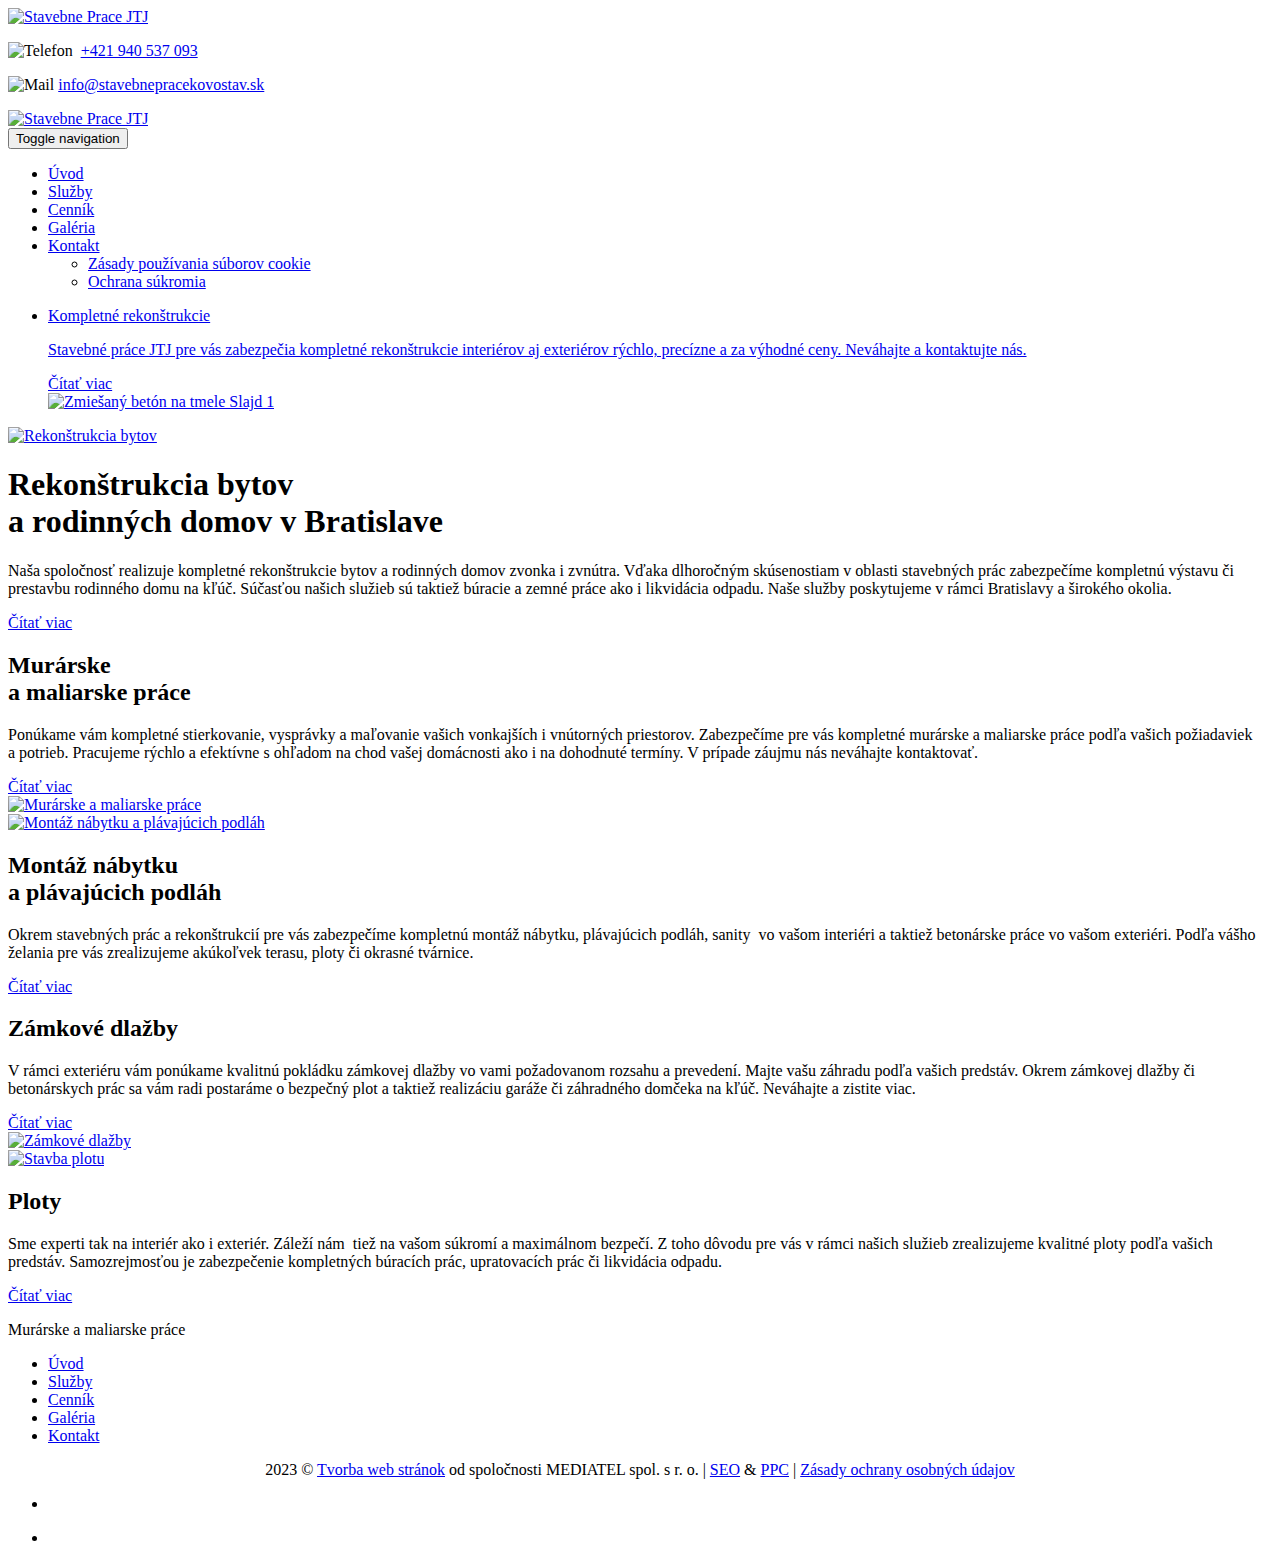
==== commit 58ce0889: "image" ====
--- a/index.htm
+++ b/index.htm
@@ -4,10 +4,10 @@
 <meta http-equiv="X-UA-Compatible" content="IE=edge">
 <meta name="viewport" content="width=device-width, initial-scale=1">
 <meta name="SKYPE_TOOLBAR" content="SKYPE_TOOLBAR_PARSER_COMPATIBLE">
-<!-- Removed by WebCopy --><!--<base href="https://stavebnepracekovostav.sk/">--><!-- Removed by WebCopy -->
+<base href="https://samuelbujnak.com/">
 <meta http-equiv="content-type" content="text/html; charset=utf-8">
 <meta name="description" content="Naša spoločnosť realizuje kompletné rekonštrukcie bytov a rodinných domov zvonka i zvnútra. Vďaka dlhoročným skúsenostiam v oblasti stavebných prác zabezpečíme kompletnú výstavu či prestavbu rodinného domu na kľúč. Súčasťou našich služieb sú taktiež búracie a zemné práce ako i likvidácia odpadu. Na">
-<title>Kompletné rekonštrukcie Bratislava | Stavebne Prace Kovostav</title>
+<title>Kompletné rekonštrukcie Ľubotín | Stavebné Práce JTJ</title>
 <link href="images/design/favicon.ico" rel="shortcut icon" type="image/vnd.microsoft.icon">
 <link rel="stylesheet" type="text/css" href="media/plg_jchoptimize/assets/gz/0c119c49d84886c69d31b2d47c1b2325.css">
 <script type="application/json" class="joomla-script-options new">{"csrf.token":"604e18e3aeb97abe9191149b114afea2","system.paths":{"root":"","base":""}}</script>
@@ -27,7 +27,7 @@
 <div class="col-xs-12 col-md-3 hidden-xs">
 <div class="inner text-left-xl text-left-lg text-left-md text-center-sm text-center-xs">
 <a href="index.htm" class="logo">
-<img src="images/design/logo.png" alt="Stavebne Prace Kovostav" width="238" height="58">
+<img src="images/design/logo.png" alt="Stavebne Prace JTJ" width="238" height="58">
 </a></div>
 <div class="clearfix"></div>
 </div>
@@ -52,7 +52,7 @@
 <div class="center"> <div class="navbar-header">
 <div class="visible-xs text-center">
 <a href="index.htm" class="logo">
-<img src="images/design/logo.png" alt="Stavebne Prace Kovostav" width="238" height="58">
+<img src="images/design/logo.png" alt="Stavebne Prace JTJ" width="238" height="58">
 </a></div> <button type="button" class="navbar-toggle collapsed" data-toggle="collapse" data-target="#navbar-collapse-175" aria-expanded="false"><span class="sr-only">Toggle navigation</span> <span class="icon-bar"></span> <span class="icon-bar"></span> <span class="icon-bar"></span></button>
 </div>
 <div class="collapse navbar-collapse" id="navbar-collapse-175">
@@ -87,7 +87,7 @@
 <a href="sluzby.html" target="_self">
 <div class="description">
 <div class="center"><div class="text col-sm-6 col-md-6 col-lg-6 col-sm-offset-6 col-md-offset-6 col-lg-offset-6"> <div class="row"><div class="col-md-12"><p class="heading3">Kompletné rekonštrukcie</p>
-<p>Stavebné práce KOVOSTAV pre vás zabezpečia kompletné rekonštrukcie interiérov aj exteriérov rýchlo, precízne a&nbsp;za&nbsp;výhodné ceny. Neváhajte a&nbsp;kontaktujte nás.</p></div></div><div class=""><span class="btn">Čítať viac</span></div> <div class="clearfix"></div></div><div class="clearfix"></div></div> </div>
+<p>Stavebné práce JTJ pre vás zabezpečia kompletné rekonštrukcie interiérov aj exteriérov rýchlo, precízne a&nbsp;za&nbsp;výhodné ceny. Neváhajte a&nbsp;kontaktujte nás.</p></div></div><div class=""><span class="btn">Čítať viac</span></div> <div class="clearfix"></div></div><div class="clearfix"></div></div> </div>
 <img src="images/design/slide-1.jpg" alt="Zmiešaný betón na tmele Slajd 1" class="slideimage " width="1920" height="620"> </a>
 </li>
 </ul>
@@ -217,7 +217,7 @@
 <div id="rssocial-199" class="rssocial-container rssocial-icons rssocial-floating-right rssocial-fixed rssocial-icons-bottom-spacing ">
 <ul id="rssocial-ul-199" class="rssocial-icons rssocial-icons-right rssocial-icons-bg always-visible">
 <li>
-<a class="rssocial-facebook-icon rssocial-link csocial-link push" target="_blank" href="https://www.facebook.com/Stavebn%C3%A9-pr%C3%A1ce-Kovostav-386025085168471/">
+<a class="rssocial-facebook-icon rssocial-link csocial-link push" target="_blank" href="#">
 <span class="rssocial-icon rssocial-icon-facebook"></span>
 </a>
 </li>
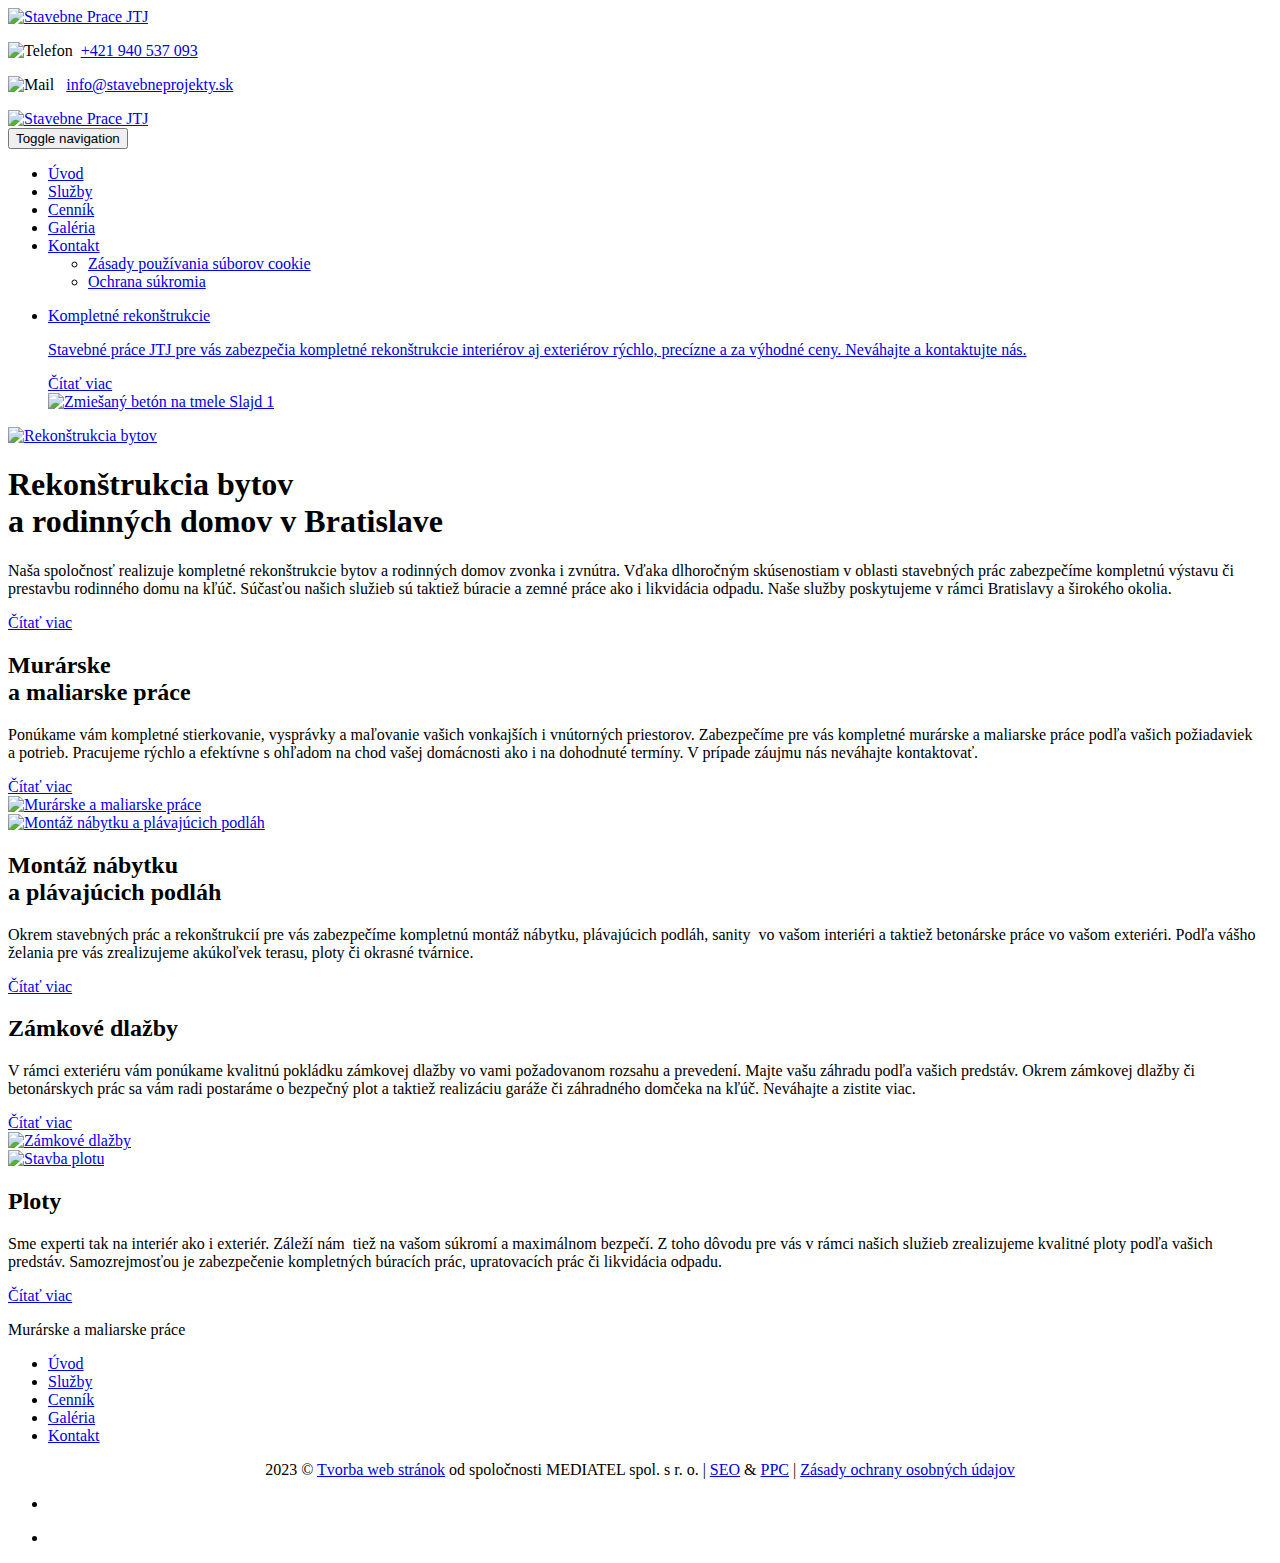
==== commit b9354ee4: "Update index.htm" ====
--- a/index.htm
+++ b/index.htm
@@ -2,7 +2,7 @@
 <html lang="sk-SK">
 <head>
 <meta http-equiv="X-UA-Compatible" content="IE=edge">
-<meta name="viewport" content="width=device-width, initial-scale=1">
+<meta name="viewport" content="width=device-width, initial-scale=1, maximum-scale=1, user-scalable=no">
 <meta name="SKYPE_TOOLBAR" content="SKYPE_TOOLBAR_PARSER_COMPATIBLE">
 <base href="https://samuelbujnak.com/">
 <meta http-equiv="content-type" content="text/html; charset=utf-8">
@@ -39,7 +39,20 @@
 <div class="col-xs-12 col-md-8 col-md-offset-4">
 <div class="inner row text-right text-right-xl text-right-lg text-right-md text-center-sm text-center-xs">
 <div class="row"><div class="col-md-12"><p><img src="images/design/icon-phone-kontakt.png" alt="Telefon" width="26" height="24">&nbsp;&nbsp;<a href="tel:+421940537093">+421 940 537 093</a></p>
-<p><img src="images/design/icon-mail-kontakt.png" alt="Mail" width="26" height="24">&nbsp;<span id="cloak65d7f0d2c45ff2a6643f372eb31b6358">Táto e-mailová adresa je chránená pred spamovacími robotmi. Na jej zobrazenie potrebujete mať nainštalovaný JavaScript.</span><script type='text/javascript'>document.getElementById('cloak65d7f0d2c45ff2a6643f372eb31b6358').innerHTML='';var prefix='&#109;a'+'i&#108;'+'&#116;o';var path='hr'+'ef'+'=';var addy65d7f0d2c45ff2a6643f372eb31b6358='&#105;nf&#111;'+'&#64;';addy65d7f0d2c45ff2a6643f372eb31b6358=addy65d7f0d2c45ff2a6643f372eb31b6358+'st&#97;v&#101;bn&#101;pr&#97;c&#101;k&#111;v&#111;st&#97;v'+'&#46;'+'sk';var addy_text65d7f0d2c45ff2a6643f372eb31b6358='&#105;nf&#111;'+'&#64;'+'st&#97;v&#101;bn&#101;pr&#97;c&#101;k&#111;v&#111;st&#97;v'+'&#46;'+'sk';document.getElementById('cloak65d7f0d2c45ff2a6643f372eb31b6358').innerHTML+='<a '+path+'\''+prefix+':'+addy65d7f0d2c45ff2a6643f372eb31b6358+'\'>'+addy_text65d7f0d2c45ff2a6643f372eb31b6358+'<\/a>';</script></p>
+    <p>
+        <img src="images/design/icon-mail-kontakt.png" alt="Mail" width="26" height="24">
+        &nbsp;
+        <span class="email-address" data-user="info" data-domain="stavebneprojekty" data-tld="sk"></span>
+      </p>
+      <script>
+        const emailSpans = document.querySelectorAll('.email-address');
+        emailSpans.forEach(span => {
+          const user = span.getAttribute('data-user');
+          const domain = span.getAttribute('data-domain');
+          const tld = span.getAttribute('data-tld');
+          span.innerHTML = `<a href="mailto:${user}@${domain}.${tld}">${user}@${domain}.${tld}</a>`;
+        });
+      </script>
 <p></p></div></div>
 </div>
 <div class="clearfix"></div>
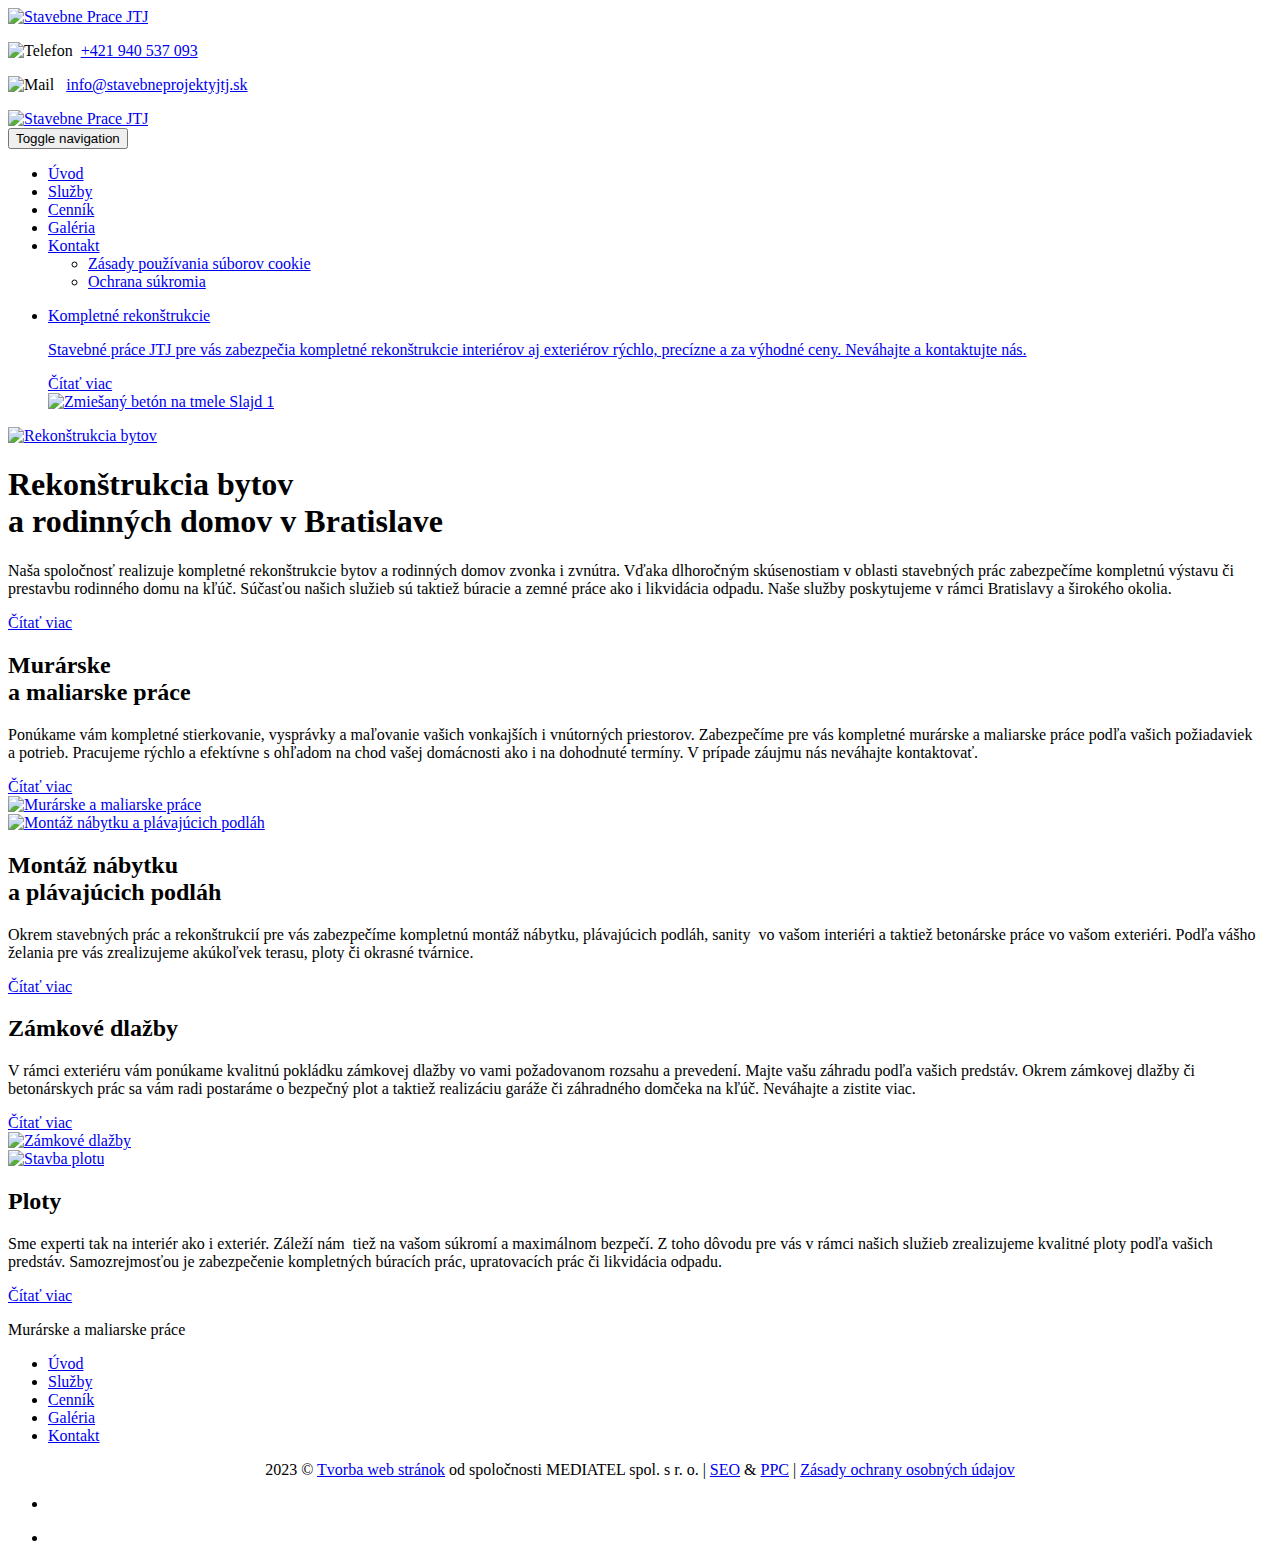
==== commit bb35667f: "Update index.htm" ====
--- a/index.htm
+++ b/index.htm
@@ -42,7 +42,7 @@
     <p>
         <img src="images/design/icon-mail-kontakt.png" alt="Mail" width="26" height="24">
         &nbsp;
-        <span class="email-address" data-user="info" data-domain="stavebneprojekty" data-tld="sk"></span>
+        <span class="email-address" data-user="info" data-domain="stavebneprojektyjtj" data-tld="sk"></span>
       </p>
       <script>
         const emailSpans = document.querySelectorAll('.email-address');
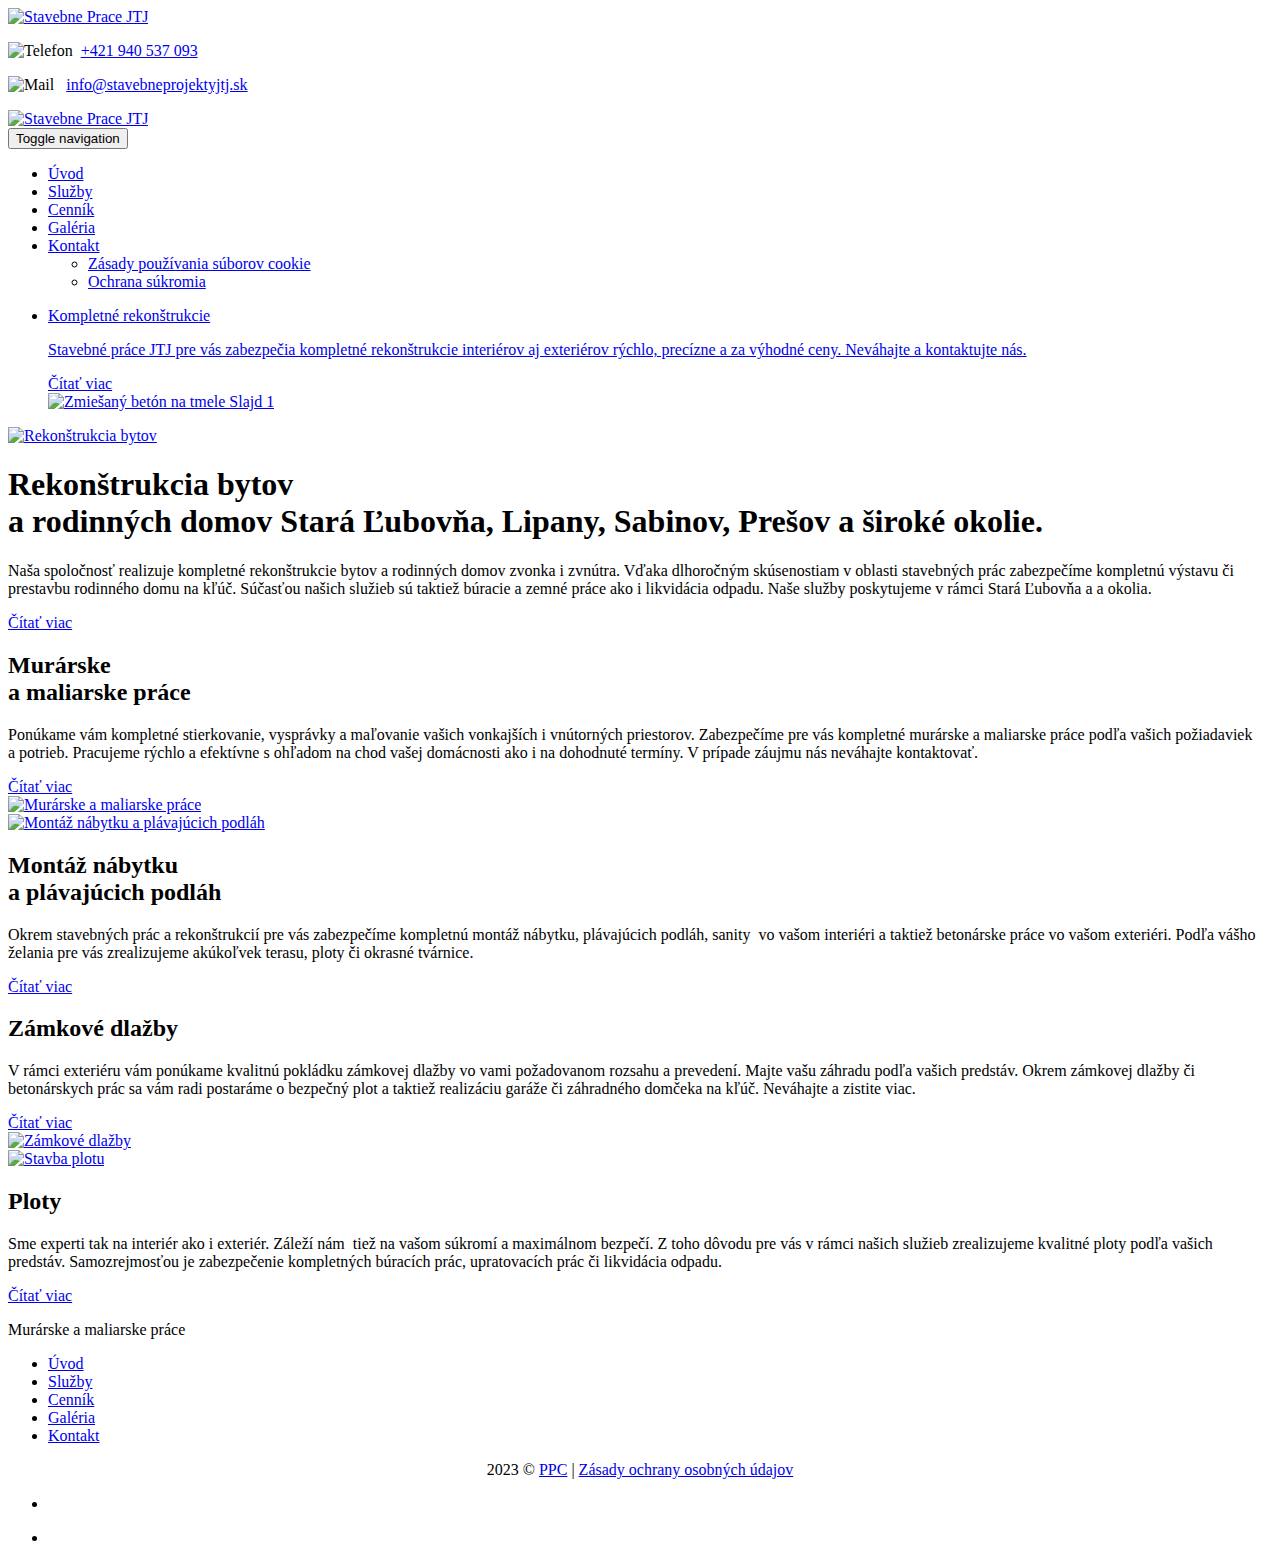
==== commit 00737dcf: "Update index.htm" ====
--- a/index.htm
+++ b/index.htm
@@ -7,7 +7,7 @@
 <base href="https://samuelbujnak.com/">
 <meta http-equiv="content-type" content="text/html; charset=utf-8">
 <meta name="description" content="Naša spoločnosť realizuje kompletné rekonštrukcie bytov a rodinných domov zvonka i zvnútra. Vďaka dlhoročným skúsenostiam v oblasti stavebných prác zabezpečíme kompletnú výstavu či prestavbu rodinného domu na kľúč. Súčasťou našich služieb sú taktiež búracie a zemné práce ako i likvidácia odpadu. Na">
-<title>Kompletné rekonštrukcie Ľubotín | Stavebné Práce JTJ</title>
+<title>Rodinné domy na kľúč | Stavebné Práce JTJ</title>
 <link href="images/design/favicon.ico" rel="shortcut icon" type="image/vnd.microsoft.icon">
 <link rel="stylesheet" type="text/css" href="media/plg_jchoptimize/assets/gz/0c119c49d84886c69d31b2d47c1b2325.css">
 <script type="application/json" class="joomla-script-options new">{"csrf.token":"604e18e3aeb97abe9191149b114afea2","system.paths":{"root":"","base":""}}</script>
@@ -124,8 +124,8 @@
 <div class="col-xs-12">
 <div class="inner row">
 <div class="box178">
-<div class="image col-md-6"><div class="inner row"><a href="sluzby.html"><img src="images/design/box-1.jpg" class="" alt="Rekonštrukcia bytov" width="960" height="400"></a></div></div><div class="text col-md-6"><div class="wrapper col-lg-7 col-lg-offset-1"><div class="row"><div class="col-md-12"><h1>Rekonštrukcia bytov <br>a rodinných domov v Bratislave</h1>
-<p>Naša spoločnosť realizuje kompletné rekonštrukcie bytov a&nbsp;rodinných domov zvonka i&nbsp;zvnútra. Vďaka dlhoročným skúsenostiam v oblasti stavebných prác zabezpečíme kompletnú výstavu či prestavbu rodinného domu na&nbsp;kľúč. Súčasťou našich služieb sú taktiež búracie a&nbsp;zemné práce ako i&nbsp;likvidácia odpadu. Naše služby poskytujeme v rámci Bratislavy a&nbsp;širokého okolia.</p></div></div><div class="button"><a href="sluzby.html" class="btn">Čítať viac</a></div></div></div></div>
+<div class="image col-md-6"><div class="inner row"><a href="sluzby.html"><img src="images/design/box-1.jpg" class="" alt="Rekonštrukcia bytov" width="960" height="400"></a></div></div><div class="text col-md-6"><div class="wrapper col-lg-7 col-lg-offset-1"><div class="row"><div class="col-md-12"><h1>Rekonštrukcia bytov <br>a rodinných domov Stará Ľubovňa, Lipany, Sabinov, Prešov a široké okolie.</h1>
+<p>Naša spoločnosť realizuje kompletné rekonštrukcie bytov a&nbsp;rodinných domov zvonka i&nbsp;zvnútra. Vďaka dlhoročným skúsenostiam v oblasti stavebných prác zabezpečíme kompletnú výstavu či prestavbu rodinného domu na&nbsp;kľúč. Súčasťou našich služieb sú taktiež búracie a&nbsp;zemné práce ako i&nbsp;likvidácia odpadu. Naše služby poskytujeme v rámci Stará Ľubovňa a&nbsp;a okolia.</p></div></div><div class="button"><a href="sluzby.html" class="btn">Čítať viac</a></div></div></div></div>
 </div>
 <div class="clearfix"></div>
 </div>
@@ -215,7 +215,7 @@
 <div class="wrapper">
 <div class="inner text-center text-left-sm text-left-xs">
 <div class="center">
-<div class="row"><div class="col-md-12"><p style="text-align: center;">2023 © <a href="https://www.mediatel.sk/sluzby/weby/" target="_blank" rel="noopener noreferrer">Tvorba web stránok</a> od&nbsp;spoločnosti MEDIATEL spol. s r. o. | <a href="https://www.mediatel.sk/sluzby/seo/" target="_blank" rel="noopener noreferrer">SEO</a> &amp; <a href="https://www.mediatel.sk/sluzby/ppc/" target="_blank" rel="noopener noreferrer">PPC</a> | <a href="/ochrana-sukromia/" rel="nofollow">Zásady ochrany osobných údajov</a></p></div></div>
+<div class="row"><div class="col-md-12"><p style="text-align: center;">2023 © <a href="https://samuelbujnak.com" target="_blank" rel="noopener noreferrer">PPC</a> | <a href="/ochrana-sukromia/" rel="nofollow">Zásady ochrany osobných údajov</a></p></div></div>
 </div></div>
 <div class="clearfix"></div>
 </div>
